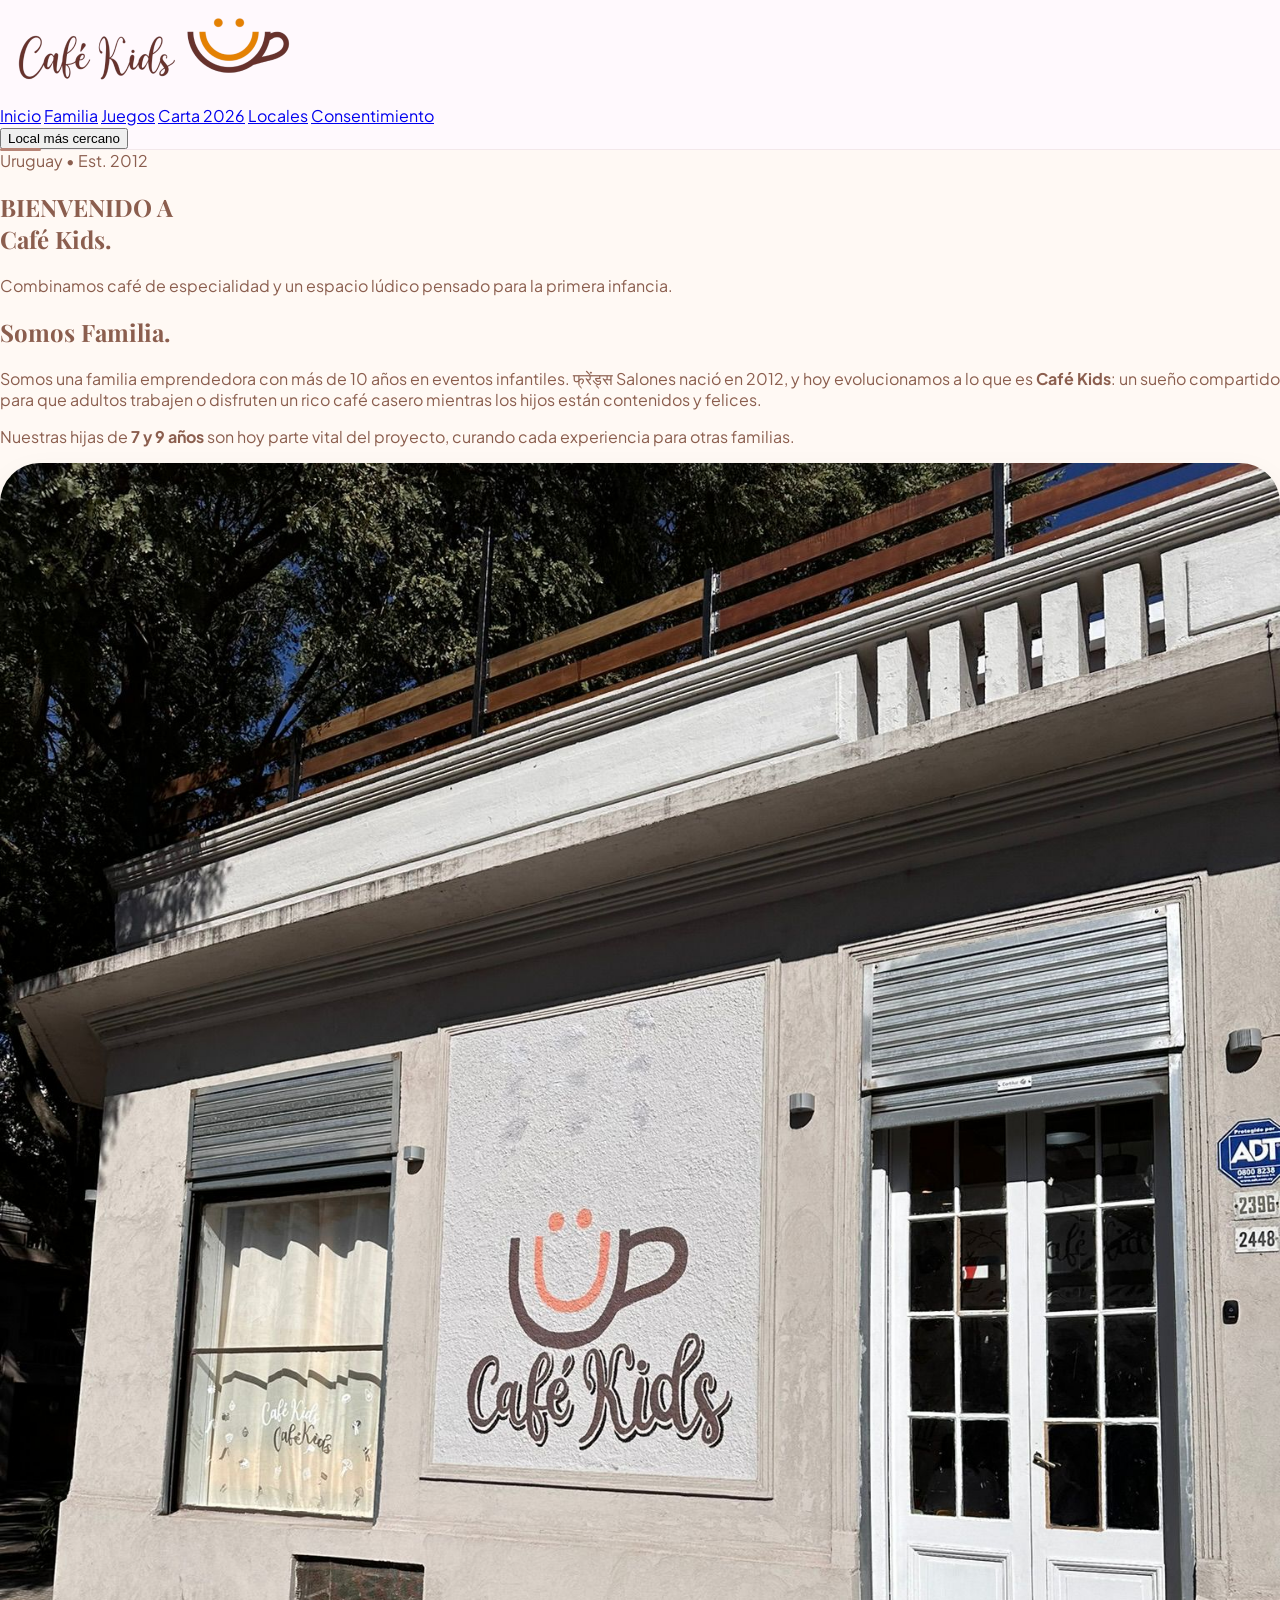
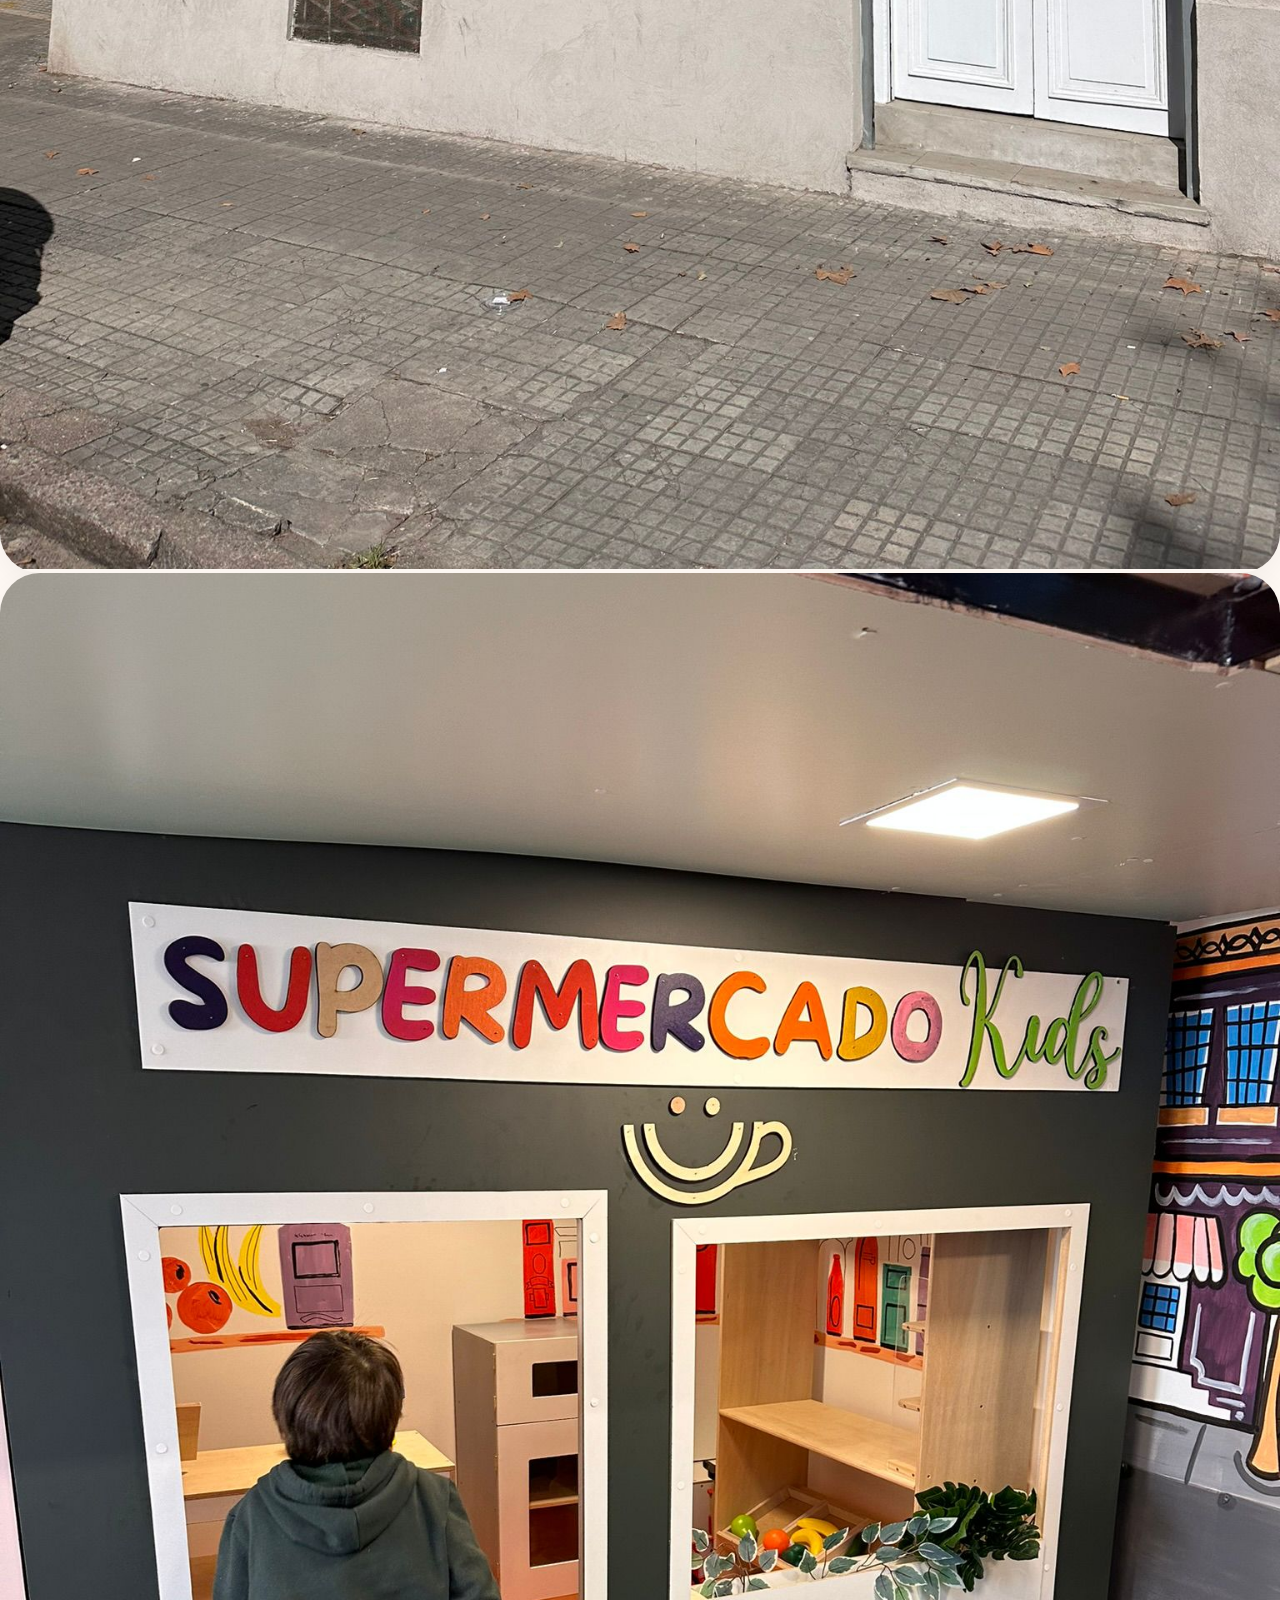
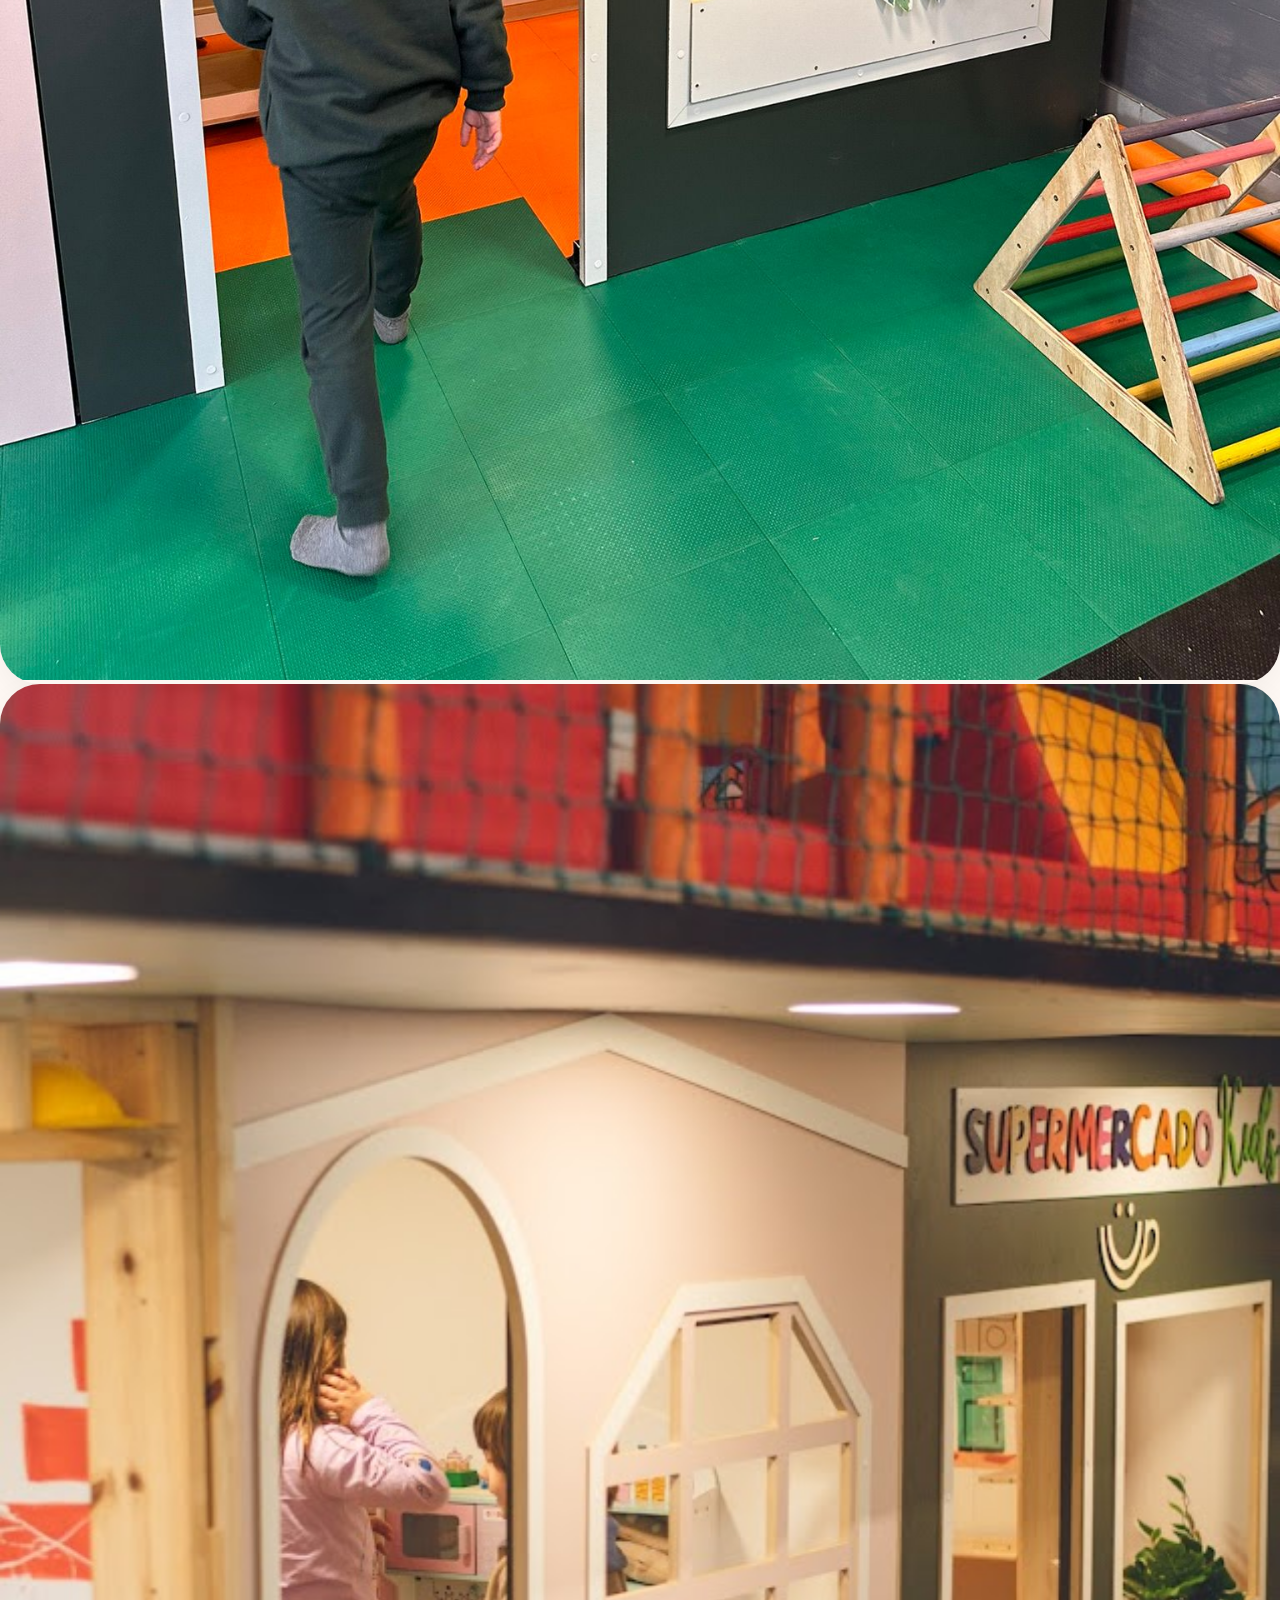
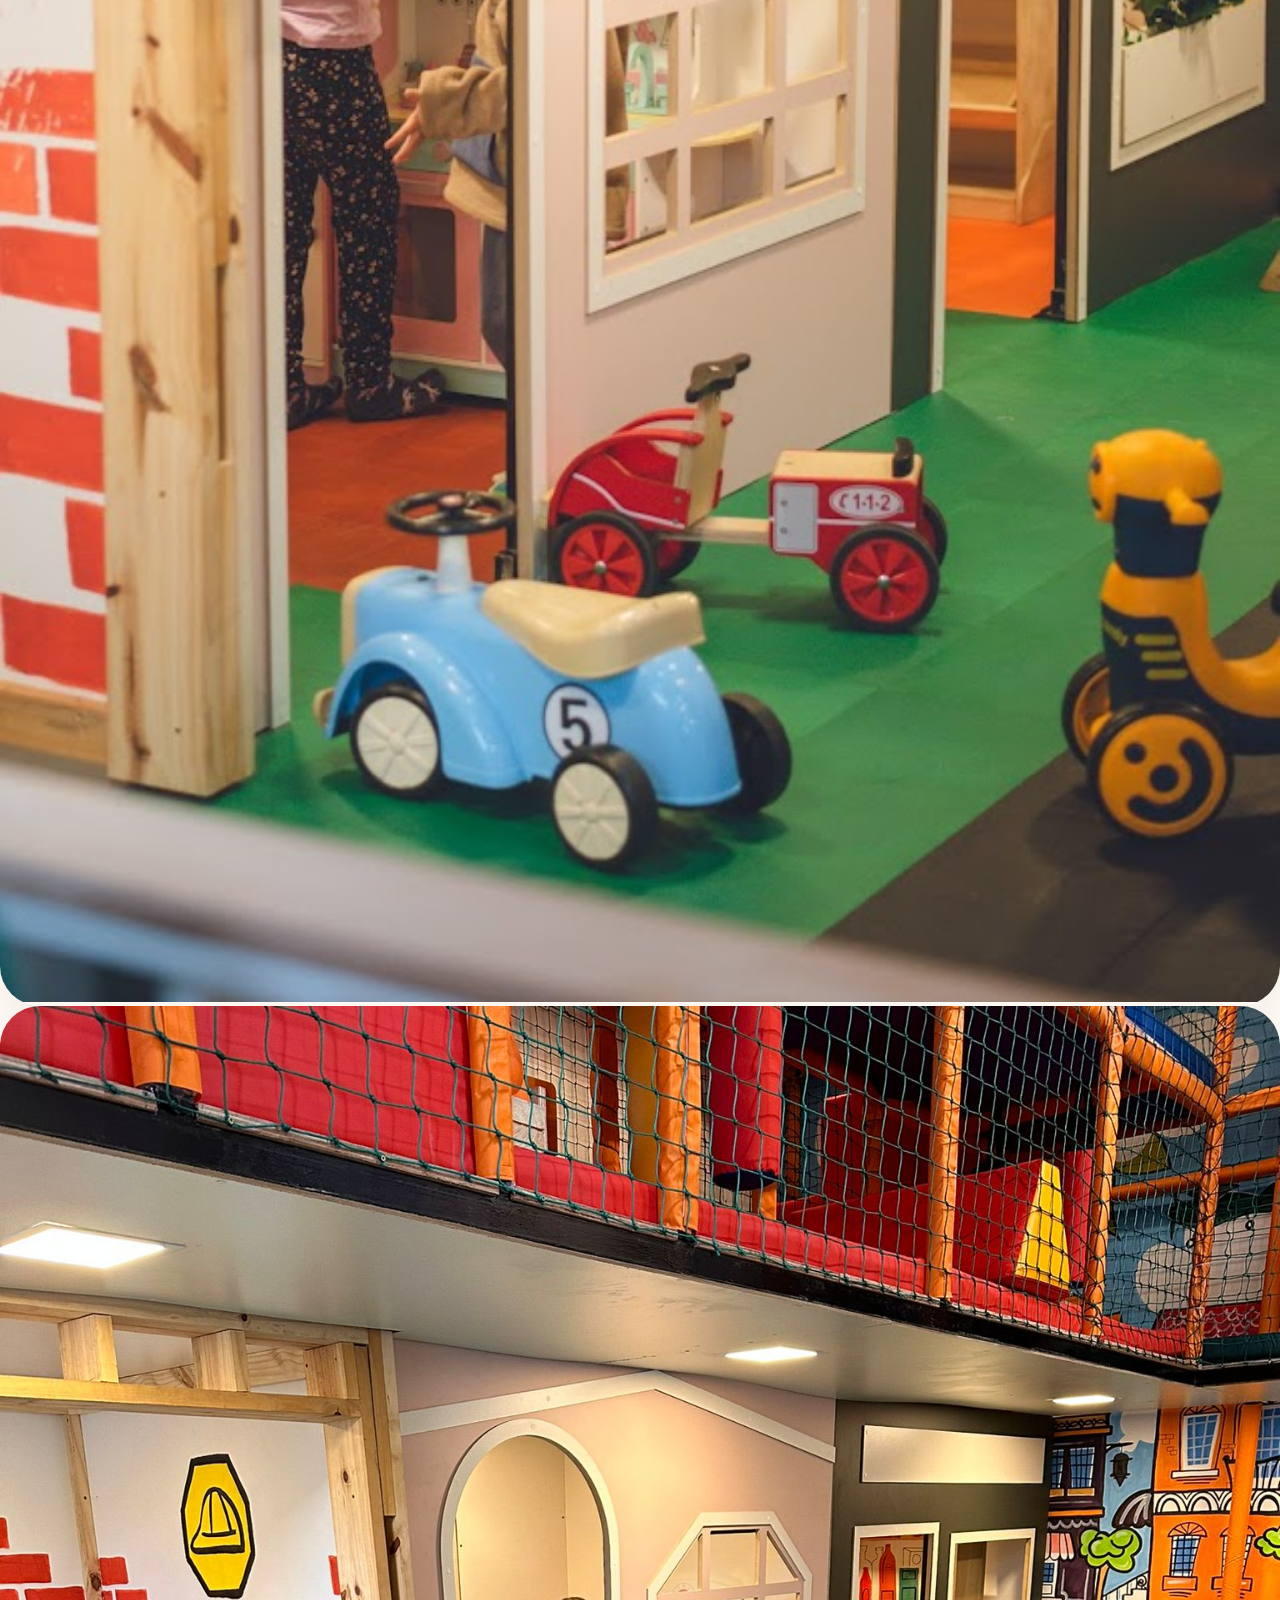
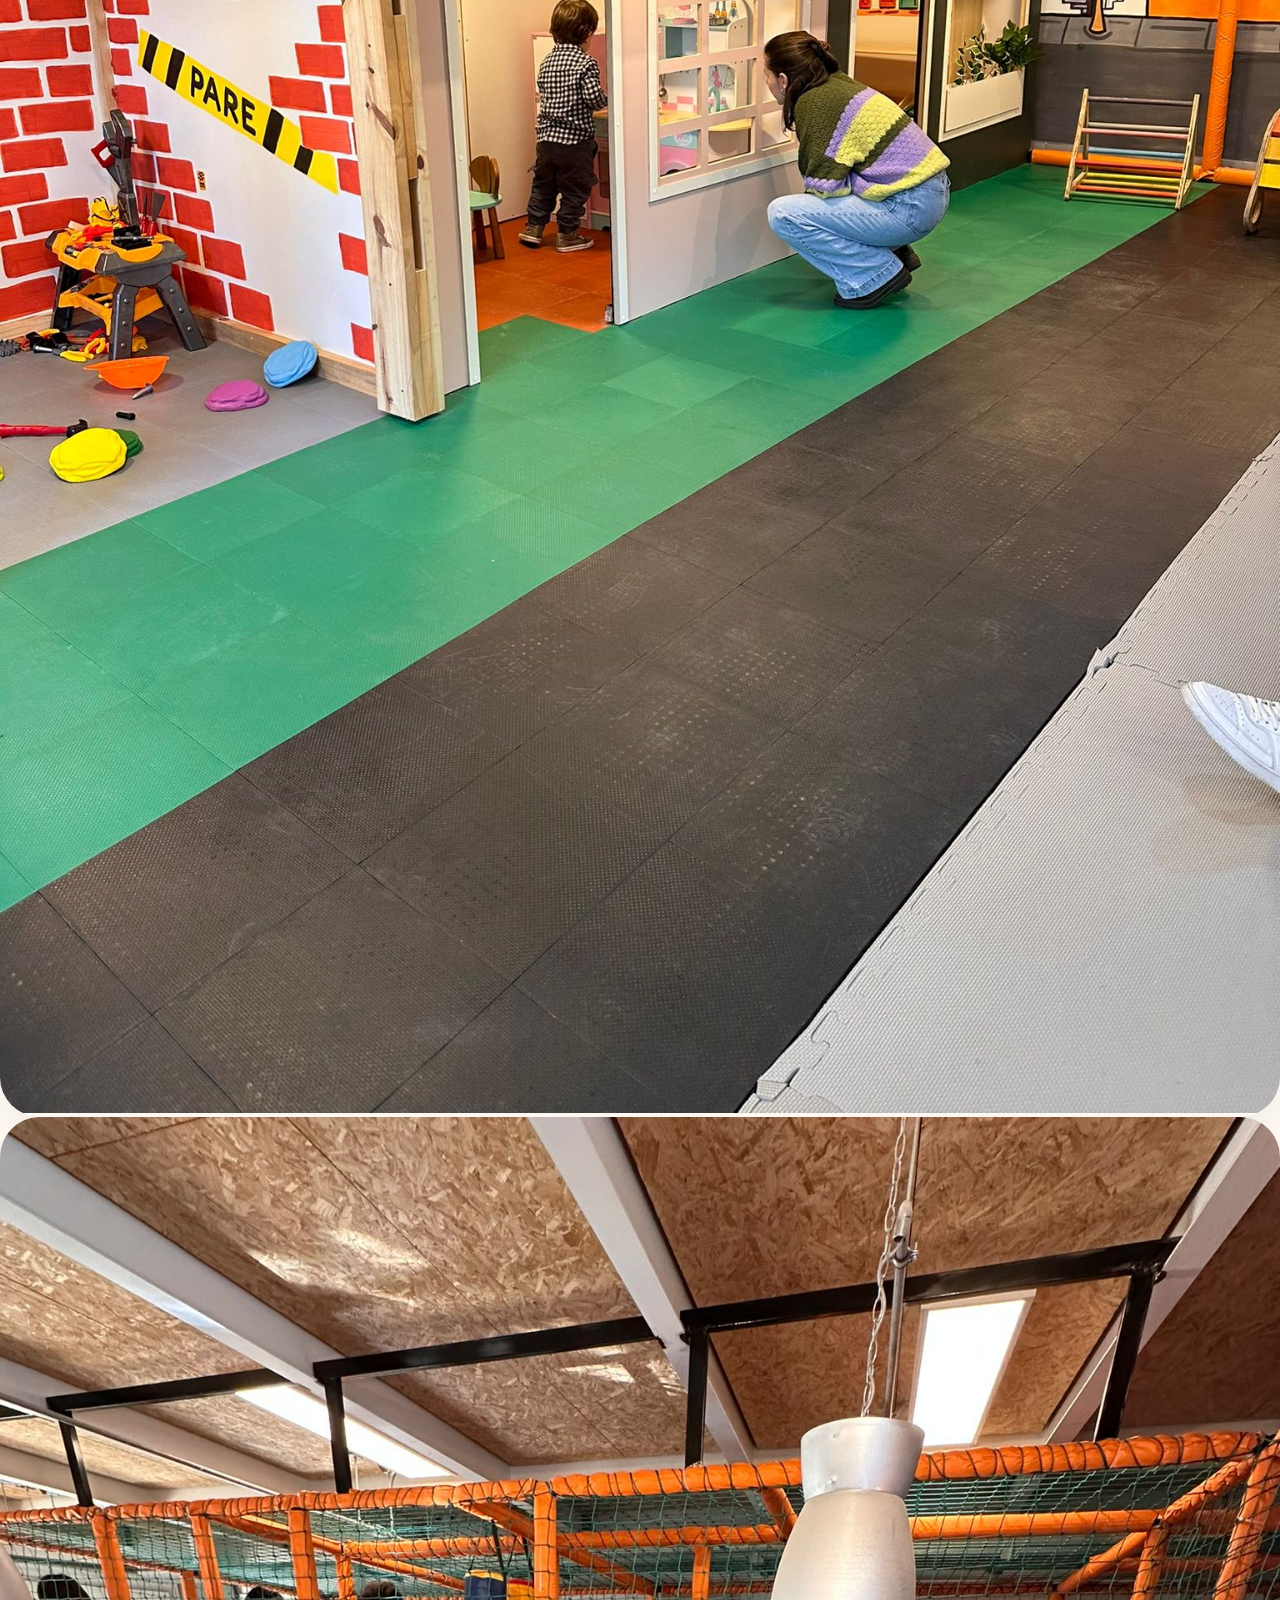
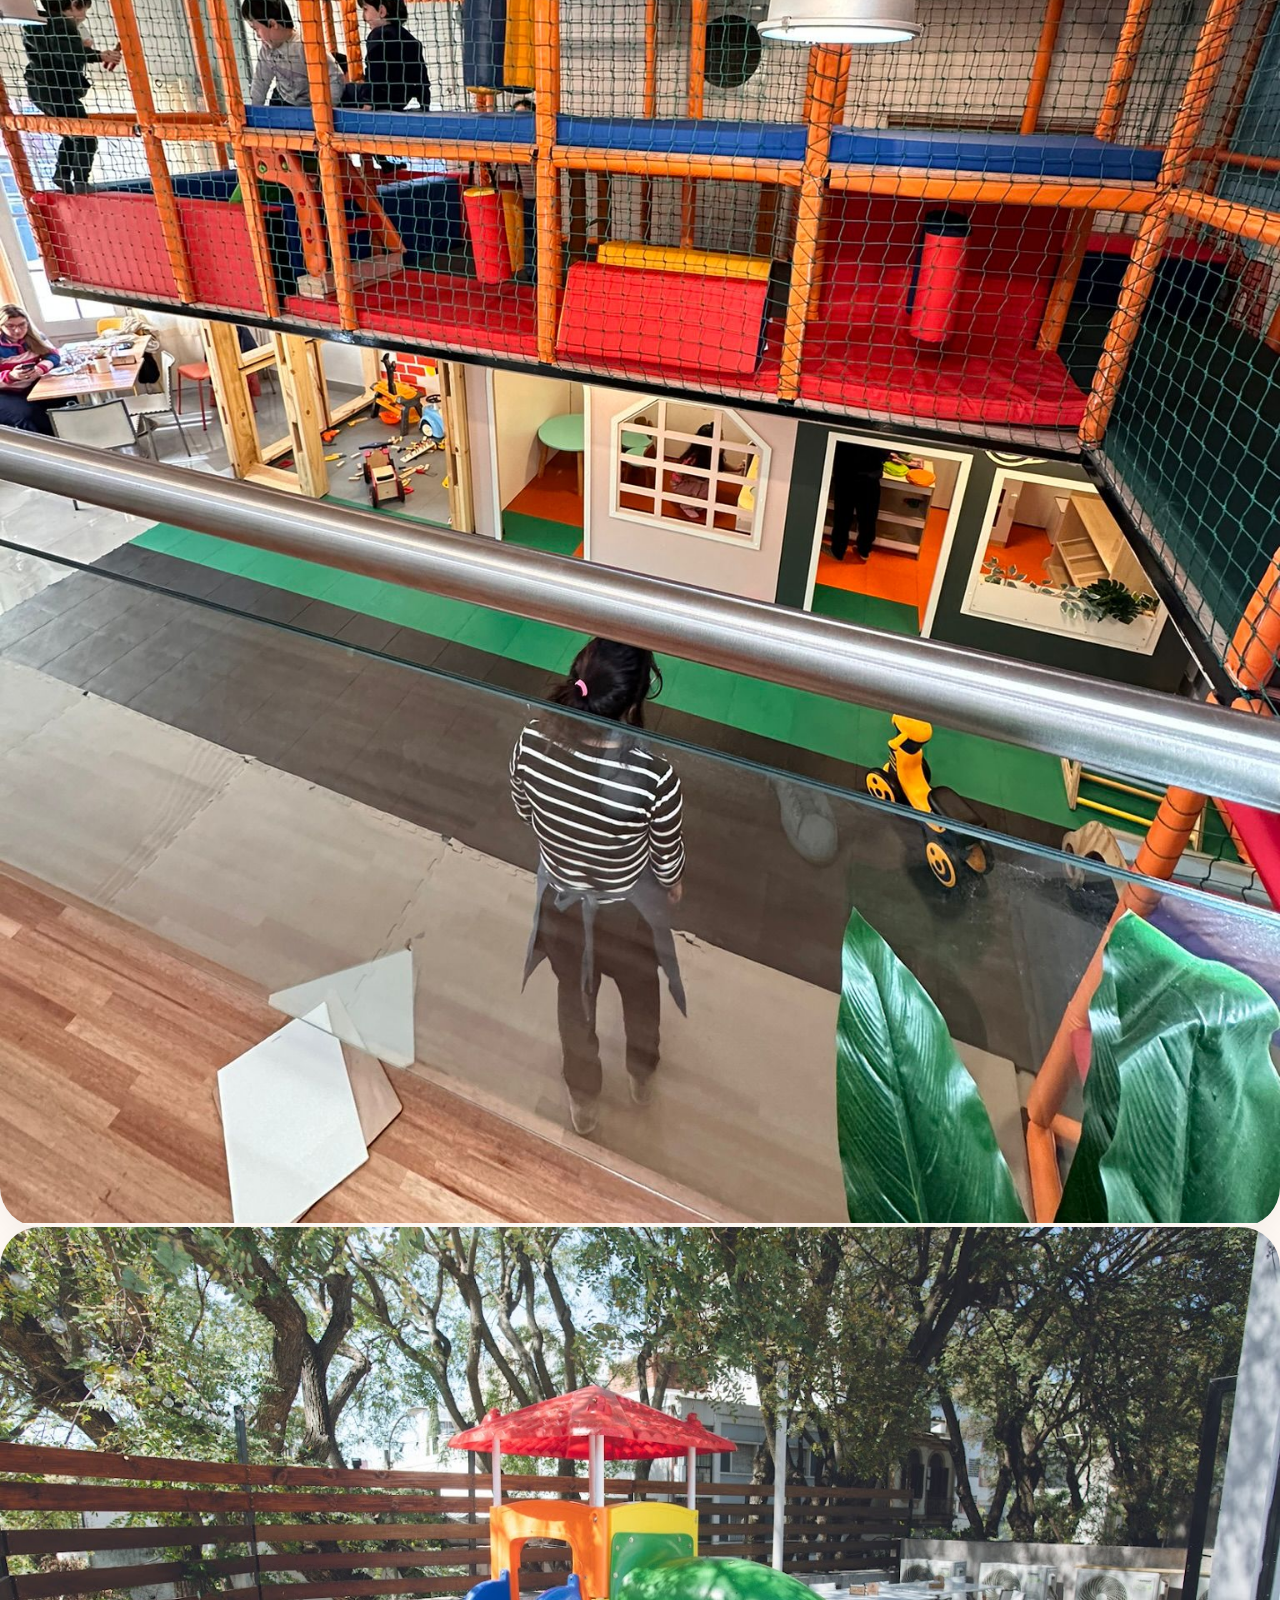
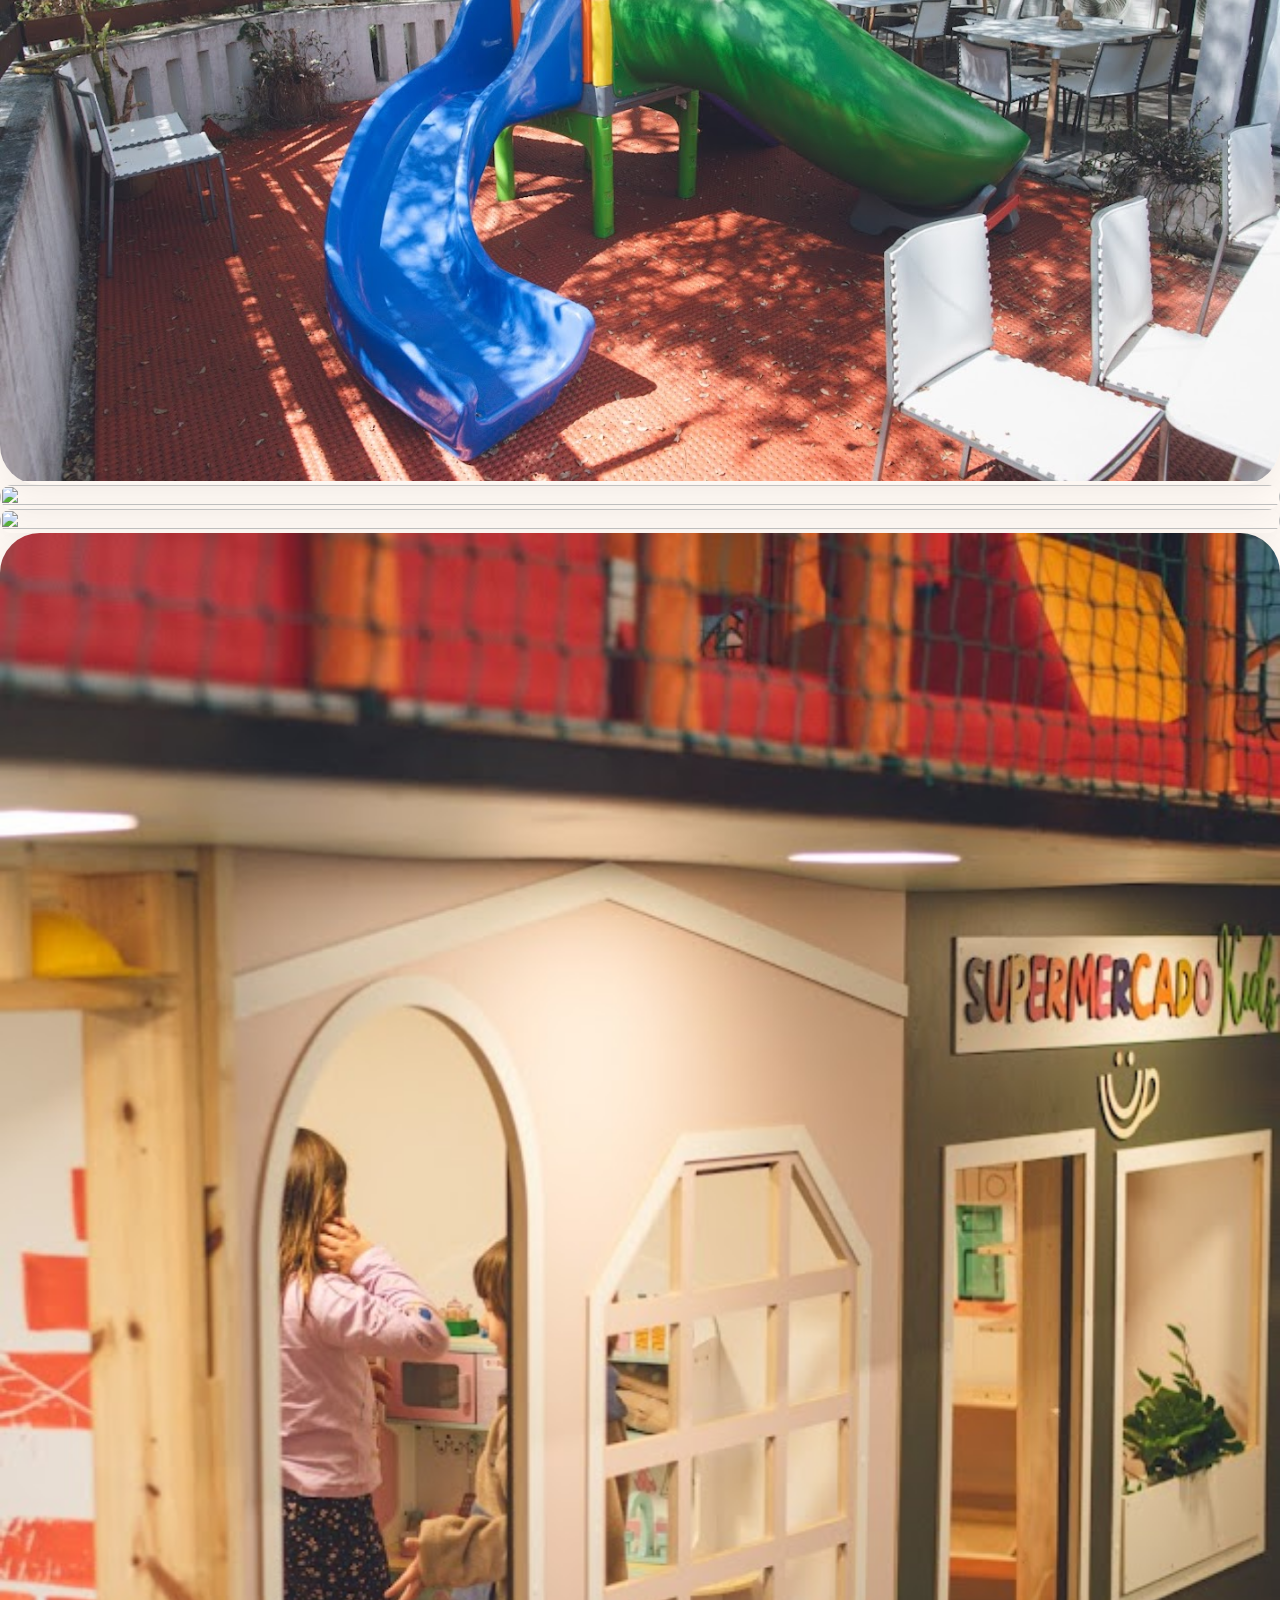
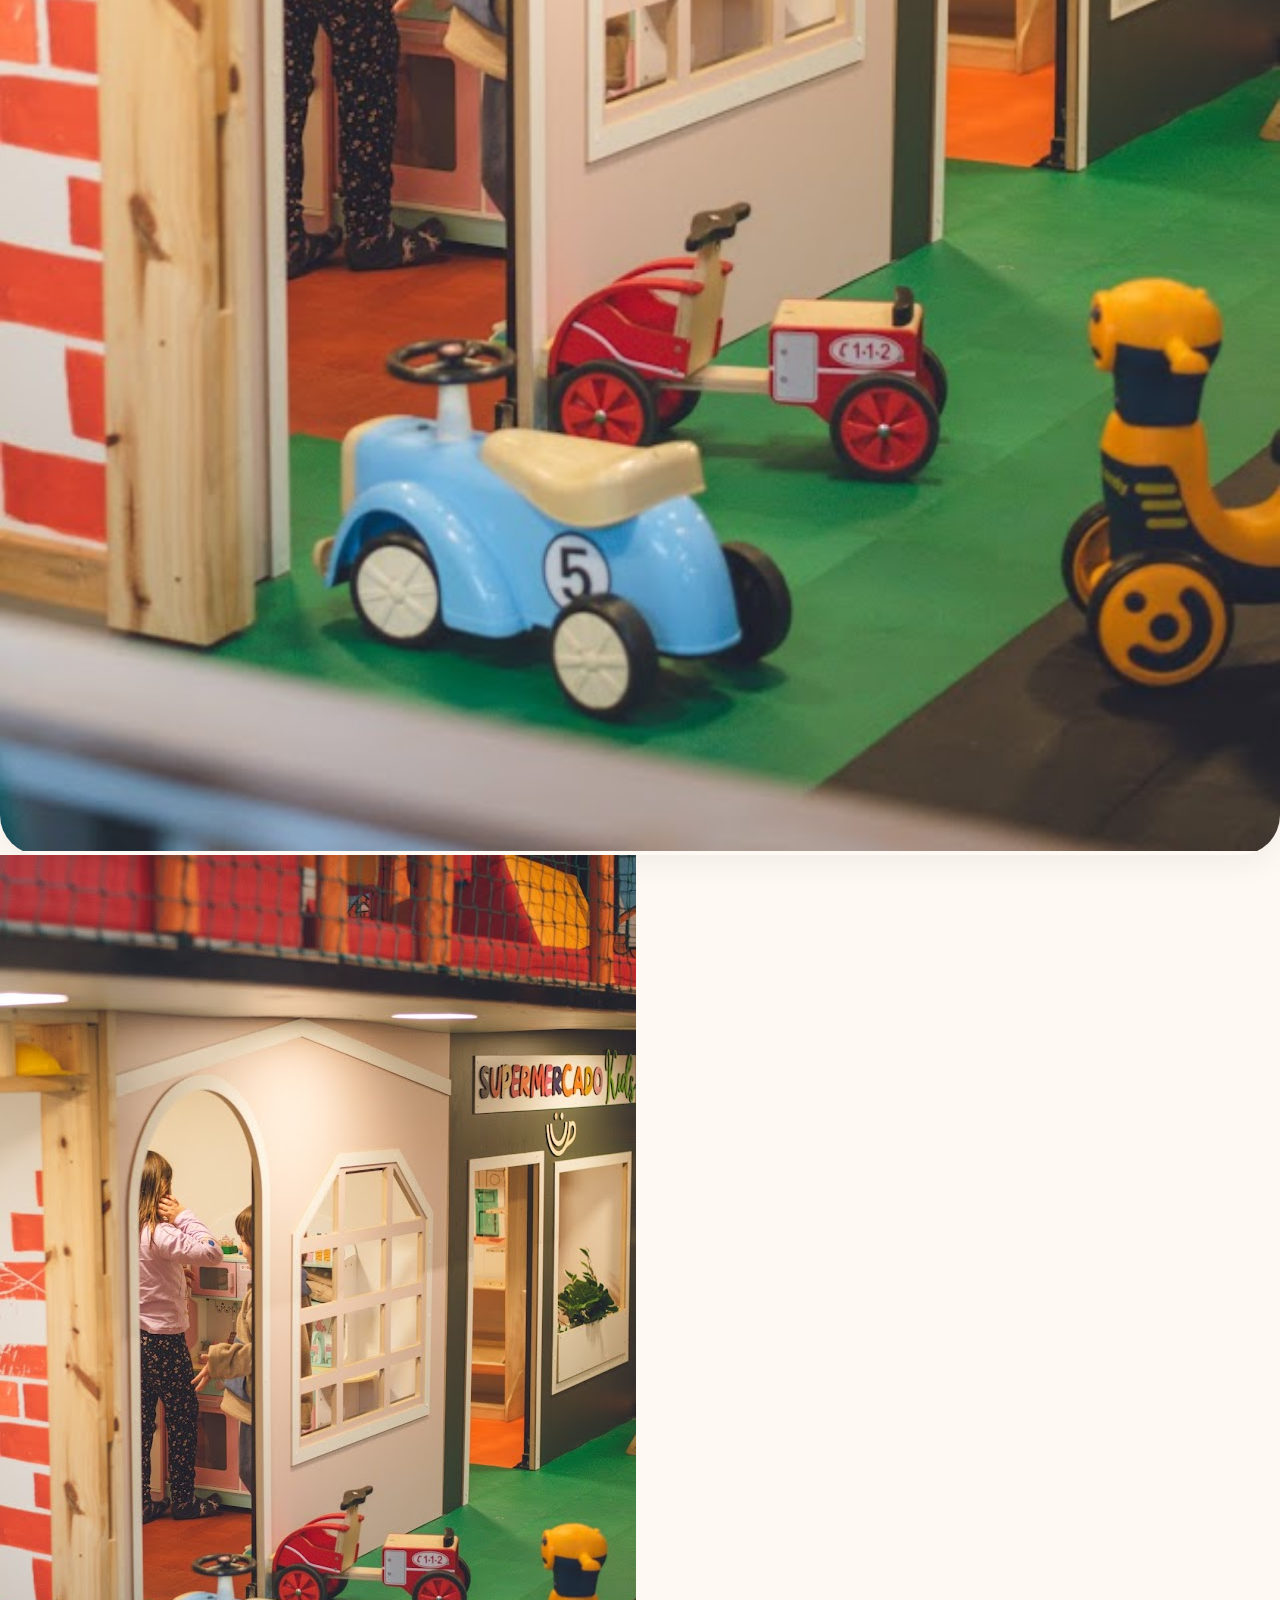
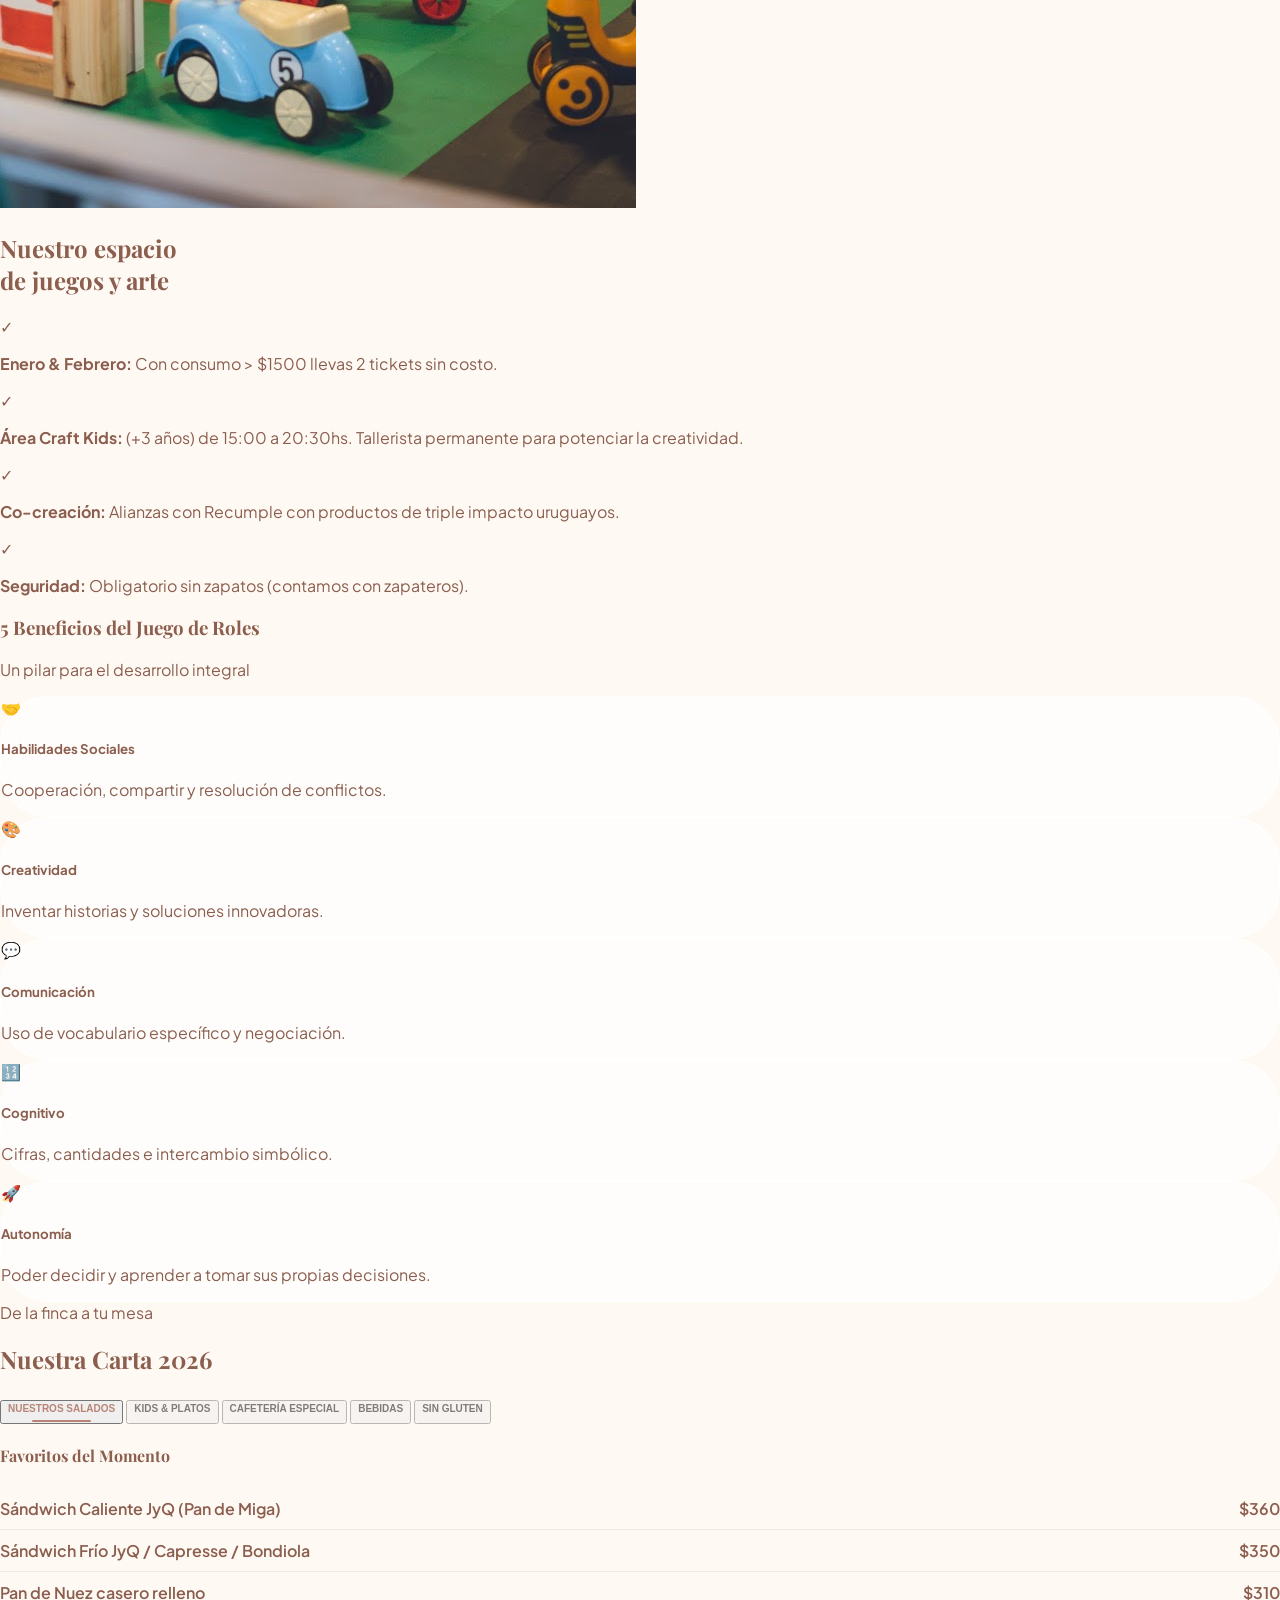
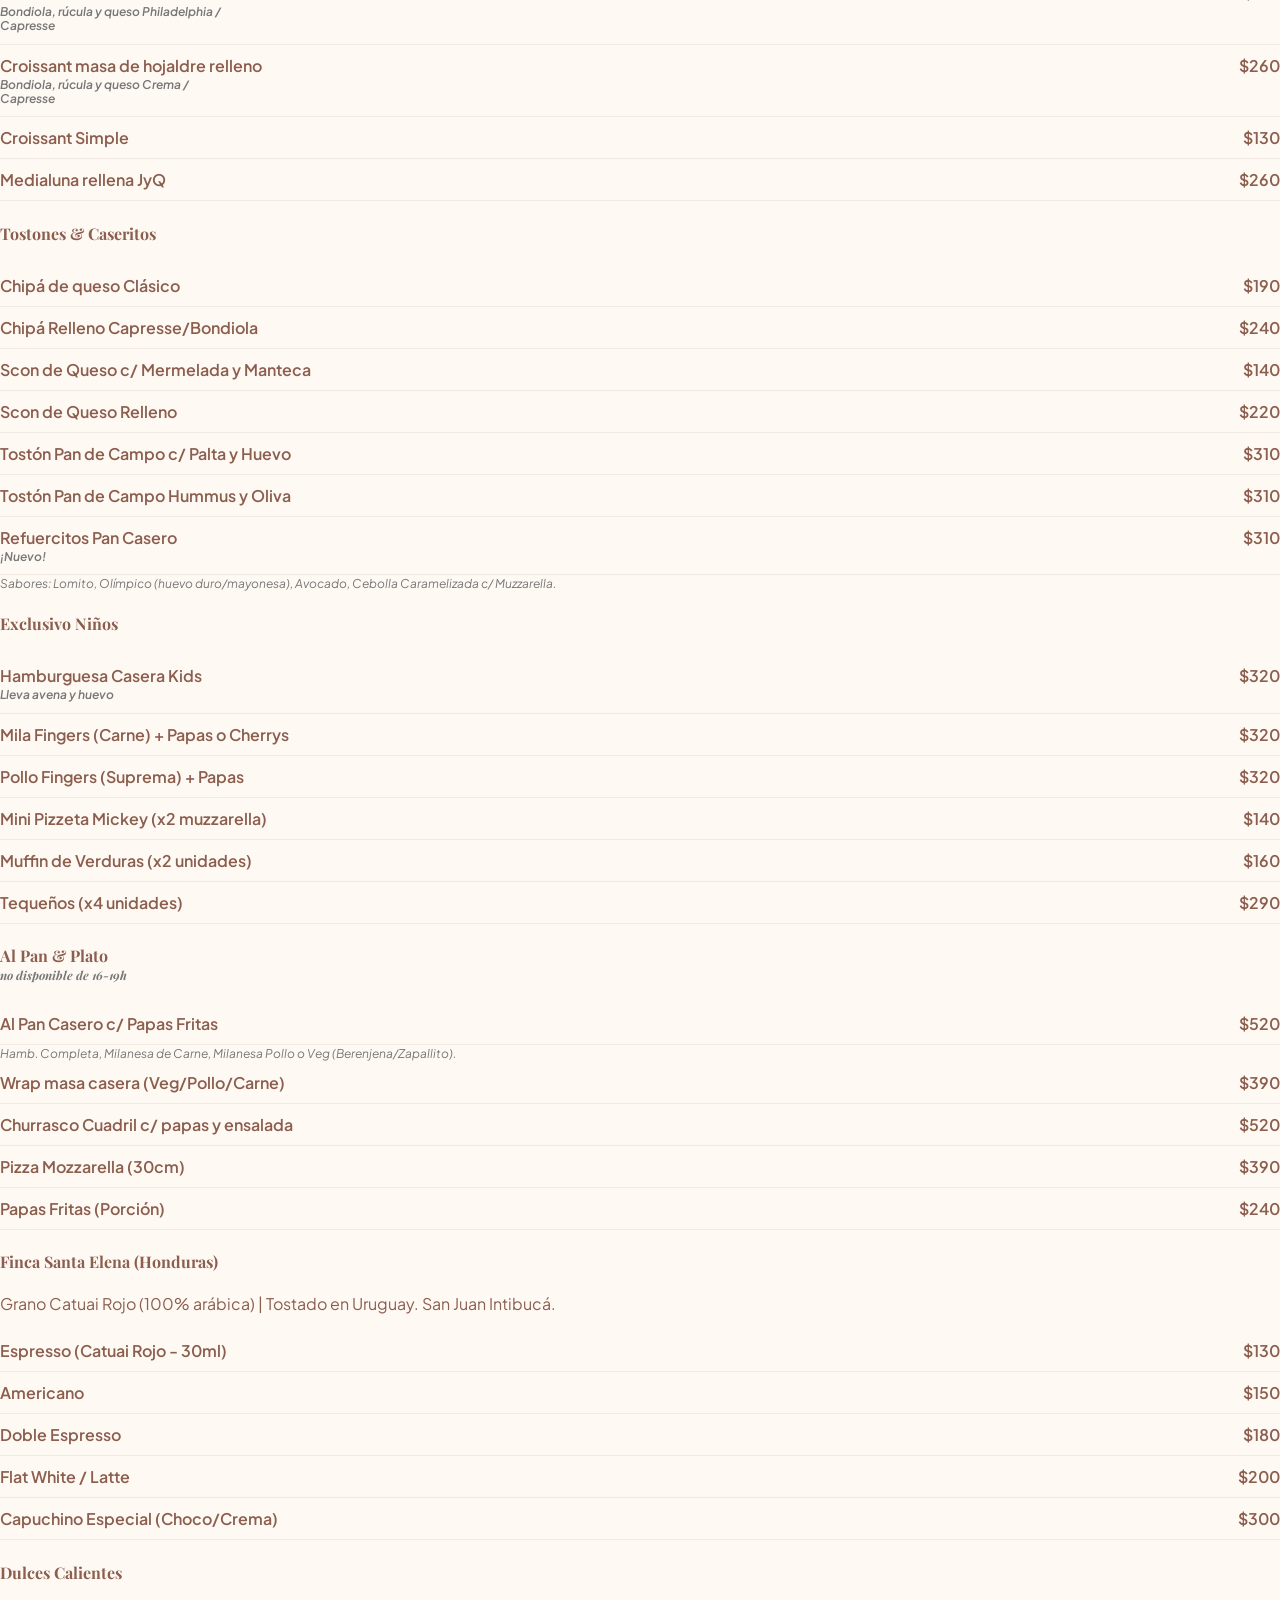
==== index.html @ 45ad05d0 "Update index.html" ====
<!DOCTYPE html>
<html lang="es">
<head>
    <meta charset="UTF-8">
    <meta name="viewport" content="width=device-width, initial-scale=1.0">
    <title>Café Kids Uruguay | Coffee, Play & Family 2026</title>
    
    <!-- Librerías de Alto Nivel -->
    <script src="https://cdn.tailwindcss.com"></script>
    <script src="https://cdnjs.cloudflare.com/ajax/libs/gsap/3.12.2/gsap.min.js"></script>
    <script src="https://cdnjs.cloudflare.com/ajax/libs/gsap/3.12.2/ScrollTrigger.min.js"></script>
    <link href="https://fonts.googleapis.com/css2?family=Plus+Jakarta+Sans:wght@300;400;600;800&family=Playfair+Display:ital,wght@0,700;1,400&display=swap" rel="stylesheet">
    
    <style>
        :root {
            --crema: #FFF9F4; --cafe: #8B5E4E; --terracota: #B78476; 
            --naranja: #D97D0D; --beige: #F5EDE3; --verde: #A8B9A5;
        }

        body { font-family: 'Plus Jakarta Sans', sans-serif; background-color: var(--crema); color: var(--cafe); margin: 0; overflow-x: hidden; scroll-behavior: smooth; }
        h1, h2, h3, h4, .font-serif { font-family: 'Playfair Display', serif; }

        /* Textura Papel Premium en todo el sitio */
        body::before {
            content: ""; position: fixed; inset: 0; 
            background-image: url('https://www.transparenttextures.com/patterns/natural-paper.png');
            opacity: 0.4; pointer-events: none; z-index: 1000;
        }

        /* Nav & Indicador Fluido */
        .nav-glass { background: rgba(255, 249, 254, 0.9); backdrop-filter: blur(15px); border-bottom: 1px solid rgba(139, 94, 78, 0.1); }
        #nav-indicator {
            position: absolute; bottom: -2px; height: 3px; background-color: var(--terracota);
            transition: all 0.5s cubic-bezier(0.65, 0, 0.35, 1); pointer-events: none; border-radius: 10px;
        }

        /* Galería Bento (1.png a 9.png) */
        .bento-grid { display: grid; grid-template-columns: repeat(4, 1fr); grid-template-rows: repeat(4, 200px); gap: 15px; }
        .bento-item { border-radius: 40px; overflow: hidden; position: relative; transition: 0.6s cubic-bezier(0.22, 1, 0.36, 1); box-shadow: 0 10px 30px rgba(0,0,0,0.05); }
        .bento-item img { width: 100%; height: 100%; object-fit: cover; transition: 0.8s; }
        .bento-item:hover img { transform: scale(1.1); }
        .bento-item:hover { transform: translateY(-10px); }

        /* Estética de Secciones */
        .section-curve { border-radius: 5rem 5rem 0 0; }
        .glass-card { background: rgba(255, 255, 255, 0.7); backdrop-filter: blur(10px); border-radius: 3rem; border: 1px solid rgba(255,255,255,0.8); }

        /* Menú Tabs High-End */
        .tab-btn { position: relative; padding-bottom: 8px; font-weight: 800; text-transform: uppercase; font-size: 10px; tracking: 0.1em; opacity: 0.5; transition: 0.3s; }
        .tab-btn.active { opacity: 1; color: var(--terracota); }
        .tab-btn.active::after { content: ""; position: absolute; bottom: 0; left: 25%; width: 50%; height: 2px; background: var(--terracota); border-radius: 2px; }

        .menu-row { display: flex; justify-content: space-between; border-bottom: 1px solid rgba(139,94,78,0.1); padding: 10px 0; font-weight: 600; }
        .item-info { font-size: 0.75rem; color: #777; font-style: italic; line-height: 1.2; margin-top: 2px; display: block; max-width: 80%; }
        
        /* Floating Circles (Life effect) */
        .bubble { position: absolute; border-radius: 50%; filter: blur(80px); opacity: 0.15; z-index: -1; animation: floatBubble 20s infinite alternate ease-in-out; }
        @keyframes floatBubble { 0% { transform: translate(0, 0); } 100% { transform: translate(150px, 80px) rotate(20deg); } }

        .custom-scroll::-webkit-scrollbar { width: 4px; }
        .custom-scroll::-webkit-scrollbar-thumb { background: var(--terracota); border-radius: 10px; }

        .closest-highlight { ring: 6px solid var(--naranja); box-shadow: 0 0 50px rgba(217, 125, 13, 0.4); transform: scale(1.05); }

        /* Loader */
        #loader { position: fixed; inset: 0; z-index: 9999; background: var(--beige); display: flex; align-items: center; justify-content: center; }
    </style>
</head>
<body>

    <div id="loader"><img src="logo-cafekids.png" alt="Logo" class="w-40 animate-pulse"></div>

    <nav class="nav-glass fixed w-full z-[100] px-6 md:px-12 py-3 flex justify-between items-center">
        <img src="logo-cafekids.png" alt="Café Kids" class="h-10 md:h-12">
        <div class="relative hidden md:flex gap-8 text-[10px] font-bold uppercase tracking-widest" id="nav-menu">
            <a href="#inicio" class="nav-link">Inicio</a>
            <a href="#nosotros" class="nav-link">Familia</a>
            <a href="#experiencia" class="nav-link">Juegos</a>
            <a href="#carta-2026" class="nav-link">Carta 2026</a>
            <a href="#locales" class="nav-link">Locales</a>
            <a href="#seguridad" class="nav-link">Consentimiento</a>
            <div id="nav-indicator"></div>
        </div>
        <button onclick="findNearest()" class="bg-[var(--naranja)] text-white px-6 py-2 rounded-full text-[10px] font-black uppercase shadow-lg hover:scale-105 transition">Local más cercano</button>
    </nav>

    <!-- FIGURAS VIVAS -->
    <div class="bubble bg-[var(--terracota)] w-96 h-96 top-0 left-0"></div>
    <div class="bubble bg-[var(--verde)] w-80 h-80 bottom-0 right-0"></div>

    <!-- 1. HERO -->
    <section id="inicio" class="min-h-screen flex flex-col items-center justify-center text-center px-6 pt-24">
        <div class="max-w-5xl">
            <span class="inline-block py-1 px-4 bg-[var(--cafe)] text-white text-[9px] font-black uppercase tracking-[0.3em] rounded-full mb-8">Uruguay • Est. 2012</span>
            <h1 class="text-6xl md:text-[8rem] font-bold leading-none tracking-tighter mb-8">BIENVENIDO A <br><span class="italic font-light text-[var(--terracota)]">Café Kids.</span></h1>
            <p class="text-xl md:text-2xl text-stone-500 font-light max-w-3xl mx-auto italic">Combinamos café de especialidad y un espacio lúdico pensado para la primera infancia.</p>
        </div>
    </section>

    <!-- 2. NOSOTROS (FAMILIA) -->
    <section id="nosotros" class="py-32 px-6 bg-white section-curve relative z-10">
        <div class="max-w-6xl mx-auto">
            <div class="grid md:grid-cols-2 gap-16 items-center">
                <div class="space-y-8">
                    <h2 class="text-6xl italic">Somos Familia.</h2>
                    <p class="text-gray-600 leading-relaxed font-light italic">Somos una familia emprendedora con más de 10 años en eventos infantiles. फ्रेंड्स Salones nació en 2012, y hoy evolucionamos a lo que es <strong>Café Kids</strong>: un sueño compartido para que adultos trabajen o disfruten un rico café casero mientras los hijos están contenidos y felices.</p>
                    <p class="text-gray-600 font-light">Nuestras hijas de <strong>7 y 9 años</strong> son hoy parte vital del proyecto, curando cada experiencia para otras familias.</p>
                </div>
                <!-- BENTO GALERÍA 1-9 -->
                <div class="grid grid-cols-6 grid-rows-4 gap-2 h-[500px]">
                    <div class="bento-item col-span-3 row-span-2"><img src="1.jpg"></div>
                    <div class="bento-item col-span-3 row-span-1"><img src="2.jpg"></div>
                    <div class="bento-item col-span-1 row-span-1"><img src="3.jpg"></div>
                    <div class="bento-item col-span-2 row-span-1"><img src="4.jpg"></div>
                    <div class="bento-item col-span-3 row-span-2"><img src="5.jpg"></div>
                    <div class="bento-item col-span-1 row-span-1"><img src="6.jpg"></div>
                    <div class="bento-item col-span-2 row-span-1"><img src="7.jpg"></div>
                    <div class="bento-item col-span-3 row-span-1"><img src="8.jpg"></div>
                    <div class="bento-item col-span-3 row-span-1"><img src="9.jpg"></div>
                </div>
            </div>
        </div>
    </section>

    <!-- 3. EXPERIENCIA Y JUEGO (Imagen 7 y 8) -->
    <section id="experiencia" class="py-24 px-6 bg-[var(--beige)] relative overflow-hidden">
        <div class="max-w-7xl mx-auto">
            <!-- JUEGOS Y ARTE -->
            <div class="grid md:grid-cols-2 gap-20 items-start mb-32">
                <div class="rounded-[4rem] overflow-hidden shadow-2xl rotate-2"><img src="9.jpg" class="w-full h-full"></div>
                <div class="space-y-8">
                    <h2 class="text-5xl italic font-serif">Nuestro espacio <br>de juegos y arte</h2>
                    <div class="space-y-6">
                        <div class="flex gap-4 items-start"><span class="text-[var(--naranja)] text-xl font-bold">✓</span> <p class="text-sm italic"><strong>Enero & Febrero:</strong> Con consumo > $1500 llevas 2 tickets sin costo.</p></div>
                        <div class="flex gap-4 items-start"><span class="text-[var(--naranja)] text-xl font-bold">✓</span> <p class="text-sm italic"><strong>Área Craft Kids:</strong> (+3 años) de 15:00 a 20:30hs. Tallerista permanente para potenciar la creatividad.</p></div>
                        <div class="flex gap-4 items-start"><span class="text-[var(--naranja)] text-xl font-bold">✓</span> <p class="text-sm italic"><strong>Co-creación:</strong> Alianzas con Recumple con productos de triple impacto uruguayos.</p></div>
                        <div class="flex gap-4 items-start"><span class="text-[var(--naranja)] text-xl font-bold">✓</span> <p class="text-sm italic"><strong>Seguridad:</strong> Obligatorio sin zapatos (contamos con zapateros).</p></div>
                    </div>
                </div>
            </div>

            <!-- JUEGO DE ROLES: BENEFICIOS -->
            <div class="text-center mb-16">
                <h3 class="text-4xl italic mb-4">5 Beneficios del Juego de Roles</h3>
                <p class="text-[9px] uppercase tracking-widest font-black opacity-40">Un pilar para el desarrollo integral</p>
            </div>
            <div class="grid md:grid-cols-5 gap-6">
                <div class="glass-card p-8 text-center"><span class="text-3xl block mb-4">🤝</span><h5 class="text-xs font-bold mb-2">Habilidades Sociales</h5><p class="text-[10px] text-gray-500 italic leading-relaxed">Cooperación, compartir y resolución de conflictos.</p></div>
                <div class="glass-card p-8 text-center"><span class="text-3xl block mb-4">🎨</span><h5 class="text-xs font-bold mb-2">Creatividad</h5><p class="text-[10px] text-gray-500 italic leading-relaxed">Inventar historias y soluciones innovadoras.</p></div>
                <div class="glass-card p-8 text-center"><span class="text-3xl block mb-4">💬</span><h5 class="text-xs font-bold mb-2">Comunicación</h5><p class="text-[10px] text-gray-500 italic leading-relaxed">Uso de vocabulario específico y negociación.</p></div>
                <div class="glass-card p-8 text-center"><span class="text-3xl block mb-4">🔢</span><h5 class="text-xs font-bold mb-2">Cognitivo</h5><p class="text-[10px] text-gray-500 italic leading-relaxed">Cifras, cantidades e intercambio simbólico.</p></div>
                <div class="glass-card p-8 text-center"><span class="text-3xl block mb-4">🚀</span><h5 class="text-xs font-bold mb-2">Autonomía</h5><p class="text-[10px] text-gray-500 italic leading-relaxed">Poder decidir y aprender a tomar sus propias decisiones.</p></div>
            </div>
        </div>
    </section>

    <!-- 4. LA CARTA 2026: ABSOLUTAMENTE TODO -->
    <section id="carta-2026" class="py-32 px-6 bg-white">
        <div class="max-w-7xl mx-auto">
            <div class="text-center mb-16">
                <span class="text-[9px] uppercase font-bold tracking-[0.4em] text-[var(--terracota)]">De la finca a tu mesa</span>
                <h2 class="text-6xl font-serif italic my-4 text-[var(--cafe)]">Nuestra Carta 2026</h2>
                
                <div class="flex flex-wrap justify-center gap-6 mt-12 overflow-x-auto pb-4" id="tabs">
                    <button onclick="showTab('salados')" class="tab-btn active">Nuestros Salados</button>
                    <button onclick="showTab('kids-tab')" class="tab-btn">Kids & Platos</button>
                    <button onclick="showTab('cafe-tab')" class="tab-btn">Cafetería Especial</button>
                    <button onclick="showTab('jugos-tab')" class="tab-btn">Bebidas</button>
                    <button onclick="showTab('celiaco')" class="tab-btn text-green-700">Sin Gluten</button>
                </div>
            </div>

            <!-- CONTENIDO REAL DE LAS IMÁGENES -->
            <div id="salados" class="tab-content grid md:grid-cols-2 gap-x-20">
                <div>
                    <h4 class="category-header">Favoritos del Momento</h4>
                    <div class="menu-row"><span>Sándwich Caliente JyQ (Pan de Miga)</span> <span>$360</span></div>
                    <div class="menu-row"><div>Sándwich Frío JyQ / Capresse / Bondiola</div> <span>$350</span></div>
                    <div class="menu-row"><div>Pan de Nuez casero relleno <span class="item-info">Bondiola, rúcula y queso Philadelphia / Capresse</span></div> <span>$310</span></div>
                    <div class="menu-row"><div>Croissant masa de hojaldre relleno <span class="item-info">Bondiola, rúcula y queso Crema / Capresse</span></div> <span>$260</span></div>
                    <div class="menu-row"><span>Croissant Simple</span> <span>$130</span></div>
                    <div class="menu-row"><span>Medialuna rellena JyQ</span> <span>$260</span></div>
                </div>
                <div>
                    <h4 class="category-header">Tostones & Caseritos</h4>
                    <div class="menu-row"><span>Chipá de queso Clásico</span> <span>$190</span></div>
                    <div class="menu-row"><span>Chipá Relleno Capresse/Bondiola</span> <span>$240</span></div>
                    <div class="menu-row"><span>Scon de Queso c/ Mermelada y Manteca</span> <span>$140</span></div>
                    <div class="menu-row"><span>Scon de Queso Relleno</span> <span>$220</span></div>
                    <div class="menu-row"><span>Tostón Pan de Campo c/ Palta y Huevo</span> <span>$310</span></div>
                    <div class="menu-row"><span>Tostón Pan de Campo Hummus y Oliva</span> <span>$310</span></div>
                    <div class="menu-row"><div>Refuercitos Pan Casero <span class="item-info text-orange-600 uppercase font-black">¡Nuevo!</span></div> <span>$310</span></div>
                    <span class="item-info opacity-60">Sabores: Lomito, Olímpico (huevo duro/mayonesa), Avocado, Cebolla Caramelizada c/ Muzzarella.</span>
                </div>
            </div>

            <div id="kids-tab" class="tab-content hidden grid md:grid-cols-2 gap-x-20">
                <div>
                    <h4 class="category-header">Exclusivo Niños</h4>
                    <div class="menu-row"><div>Hamburguesa Casera Kids <span class="item-info text-green-700 font-bold uppercase italic italic">Lleva avena y huevo</span></div> <span>$320</span></div>
                    <div class="menu-row"><span>Mila Fingers (Carne) + Papas o Cherrys</span> <span>$320</span></div>
                    <div class="menu-row"><span>Pollo Fingers (Suprema) + Papas</span> <span>$320</span></div>
                    <div class="menu-row"><span>Mini Pizzeta Mickey (x2 muzzarella)</span> <span>$140</span></div>
                    <div class="menu-row"><span>Muffin de Verduras (x2 unidades)</span> <span>$160</span></div>
                    <div class="menu-row"><span>Tequeños (x4 unidades)</span> <span>$290</span></div>
                </div>
                <div>
                    <h4 class="category-header">Al Pan & Plato <span class="item-info lowercase text-[8px] font-bold">no disponible de 16-19h</span></h4>
                    <div class="menu-row font-black text-orange-900 italic underline underline-offset-4 uppercase italic"><span>Al Pan Casero c/ Papas Fritas</span> <span>$520</span></div>
                    <span class="item-info italic italic mb-4">Hamb. Completa, Milanesa de Carne, Milanesa Pollo o Veg (Berenjena/Zapallito).</span>
                    
                    <div class="menu-row"><span>Wrap masa casera (Veg/Pollo/Carne)</span> <span>$390</span></div>
                    <div class="menu-row"><span>Churrasco Cuadril c/ papas y ensalada</span> <span>$520</span></div>
                    <div class="menu-row"><span>Pizza Mozzarella (30cm)</span> <span>$390</span></div>
                    <div class="menu-row"><span>Papas Fritas (Porción)</span> <span>$240</span></div>
                </div>
            </div>

            <div id="cafe-tab" class="tab-content hidden grid md:grid-cols-2 gap-x-20">
                <div>
                    <h4 class="category-header italic italic italic underline italic underline-offset-4">Finca Santa Elena (Honduras)</h4>
                    <p class="text-[9px] text-stone-400 italic mb-6">Grano Catuai Rojo (100% arábica) | Tostado en Uruguay. San Juan Intibucá.</p>
                    <div class="menu-row"><span>Espresso (Catuai Rojo - 30ml)</span> <span>$130</span></div>
                    <div class="menu-row"><span>Americano</span> <span>$150</span></div>
                    <div class="menu-row"><span>Doble Espresso</span> <span>$180</span></div>
                    <div class="menu-row font-bold text-[var(--terracota)] italic italic italic underline italic underline-offset-2"><span>Flat White / Latte</span> <span>$200</span></div>
                    <div class="menu-row"><span>Capuchino Especial (Choco/Crema)</span> <span>$300</span></div>
                </div>
                <div>
                    <h4 class="category-header">Dulces Calientes</h4>
                    <div class="menu-row"><span>Submarino (Chocolate Aguila)</span> <span>$210</span></div>
                    <div class="menu-row"><span>Chocolatada (Caliente/Fría + Cocoa)</span> <span>$160</span></div>
                    <div class="menu-row"><span>Vaso Yogurt (Natural o Frutilla)</span> <span>$120</span></div>
                    <div class="menu-row italic opacity-70 italic underline underline-offset-4"><span>Leches vegetales: Almendra / Avena / Deslact.</span> <span>+$50</span></div>
                    <div class="menu-row"><span>Latte Moka / Caramel Machiato</span> <span>$260</span></div>
                </div>
            </div>

            <div id="jugos-tab" class="tab-content hidden grid md:grid-cols-2 gap-x-20 text-blue-900">
                <div>
                    <h4 class="category-header text-blue-500">Frescos & Frutas</h4>
                    <div class="menu-row"><span>Limonada c/ Menta y Jengibre 1/2 L</span> <span>$180</span></div>
                    <div class="menu-row"><span>Limonada c/ Menta y Jengibre 1.5 L</span> <span>$310</span></div>
                    <div class="menu-row font-bold"><span>Licuados de Fruta</span> <span>$220</span></div>
                    <span class="item-info opacity-70 uppercase font-black text-[9px] italic">Bases: Agua / Jugo / Leche. Frutas: Frutilla, Arándano, Multifruta, Kiwi, Banana.</span>
                </div>
                <div>
                    <h4 class="category-header text-blue-400">Aguas & Sodas</h4>
                    <div class="menu-row"><span>Jarra Coca-Cola Línea (1/2 L)</span> <span>$160</span></div>
                    <div class="menu-row"><span>Agua Vitale c/ Gas Jarra 1.5 L</span> <span>$220</span></div>
                    <div class="menu-row"><span>Agua s/ Gas Refill Jarra 1/2 L</span> <span>$80</span></div>
                </div>
            </div>

            <div id="celiaco" class="tab-content hidden grid md:grid-cols-2 gap-x-20 text-green-900">
                <div class="bg-green-50 p-10 rounded-[3rem] border border-green-200">
                    <h4 class="category-header text-green-600 border-green-300">Apto Celíaco</h4>
                    <div class="menu-row"><span>Pan tipo Lactal Tostado c/ Hummus/Merm</span> <span>$190</span></div>
                    <div class="menu-row"><span>Sándwich Caliente Pan Lactal (varios)</span> <span>$360</span></div>
                    <div class="menu-row"><span>Alfajor s/ Azúcar</span> <span>$150</span></div>
                    <div class="menu-row font-black"><span>Pastafrola Membrillo</span> <span>$250</span></div>
                </div>
            </div>
        </div>
    </section>

    <!-- 5. CLUB DE BENEFICIOS & QR -->
    <section class="py-32 px-6">
        <div class="max-w-5xl mx-auto flex flex-col md:flex-row items-center gap-20 glass-card p-12 md:p-24 border-2 border-orange-100">
            <div class="flex-grow">
                <h2 class="text-6xl font-bold italic mb-6 text-[var(--naranja)]">Club Kids.</h2>
                <p class="text-xl italic mb-10 text-gray-500">Acumulá <strong>Caritas Kids</strong> para ganarte entradas gratis y ser el primero en saber.</p>
                <div class="space-y-4">
                    <p class="text-[10px] font-black uppercase tracking-[0.3em] opacity-40">Emprendimientos Familiares:</p>
                    <ul class="text-sm font-bold uppercase space-y-2 italic tracking-tighter opacity-80">
                        <li>• Friends Salón (Comercio 2099)</li>
                        <li>• Salón Infantil (Bv. Batlle y Ordoñez 2623)</li>
                        <li>• Recumple Sustentable ♻</li>
                    </ul>
                </div>
            </div>
            <div class="text-center relative">
                <div class="bg-white p-6 rounded-[3rem] shadow-2xl border-2 border-orange-50 transform -rotate-2 scale-110">
                    <img src="qr.PNG" alt="QR" class="w-48 h-48 rounded-xl object-contain">
                    <p class="mt-6 text-[9px] font-black uppercase text-orange-900 opacity-60">Escaneá para unirte</p>
                </div>
            </div>
        </div>
    </section>

    <!-- 6. UBICACIONES -->
    <section id="locales" class="py-24 px-6 bg-white section-curve">
        <div class="max-w-7xl mx-auto">
            <h2 class="text-6xl italic text-center mb-16 font-serif">Nuestras Casas</h2>
            <div class="grid md:grid-cols-3 gap-10">
                <div id="sucursal-batlle" class="glass-card p-10 bg-[var(--crema)]/30">
                    <h3 class="text-2xl font-bold mb-1 italic">Parque Batlle</h3>
                    <p class="text-[10px] opacity-40 uppercase font-black italic">Palmar 2448 esq Pedro Campbell</p>
                    <iframe class="map-frame h-40 w-full mt-8 rounded-3xl" src="https://www.google.com/maps/embed?pb=!1m18!1m12!1m3!1d3272.247!2d-56.162!3d-34.901!2m3!1f0!2f0!3f0!3m2!1i1024!2i768!4f13.1!3m3!1m2!1s0x959f810!2sPalmar%202448!5e0!3m2!1suy!4v1"></iframe>
                </div>
                <div id="sucursal-nuevo" class="glass-card p-10 bg-[var(--crema)]/30">
                    <h3 class="text-2xl font-bold mb-1 italic">Nuevo Centro</h3>
                    <p class="text-[10px] opacity-40 uppercase font-black italic">Luis A de Herrera 3444</p>
                    <iframe class="map-frame h-40 w-full mt-8 rounded-3xl" src="https://www.google.com/maps/embed?pb=!1m18!1m12!1m3!1d3273!2d-56.173!3d-34.87!5e0!3m2!1suy!4v2"></iframe>
                </div>
                <div id="sucursal-shangrila" class="glass-card p-10 border-2 border-orange-100 bg-[#fdf5f2]">
                    <h3 class="text-2xl font-bold mb-1 italic text-[var(--naranja)]">Shangrilá</h3>
                    <p class="text-[10px] opacity-40 uppercase font-black italic italic italic">Venezuela & San Francisco</p>
                    <iframe class="map-frame h-40 w-full mt-8 rounded-3xl border border-orange-200" src="https://www.google.com/maps/embed?pb=!1m14!1m12!1m3!1d3271.859!2d-56.0028!3d-34.853!2m3!1f0!5e0!3m2!1suy!4v3"></iframe>
                </div>
            </div>
        </div>
    </section>

    <!-- 7. CONSENTIMIENTO TOTAL (FULL TEXT) -->
    <section id="seguridad" class="py-24 px-6 bg-[var(--beige)]">
        <div class="max-w-4xl mx-auto compromiso-box">
            <h2 class="text-5xl text-center mb-4 italic text-[#966b5d] italic">Acuerdo & Consentimiento</h2>
            <p class="text-center text-[10px] tracking-[0.3em] font-black uppercase text-[#966b5d] mb-12">Seguridad Café Kids (UNIAMERICANA SAS)</p>
            
            <div class="scroll-legal custom-scroll text-sm leading-relaxed text-gray-500 font-light pr-4 h-[500px] overflow-y-auto italic">
                <div class="space-y-8">
                    <div>
                        <p class="font-bold text-stone-700">ACUERDO DE USUARIO: CONSENTIMIENTO INFORMADO Y ASUNCIÓN DE RIESGO</p>
                        <p class="mt-4">El uso del patio de juegos y cualquier actividad conlleva riesgos que podrían ocasionar lesiones físicas, emocionales o daños a terceros (fracturas, luxaciones, hematomas, lesiones en cabeza y cuerpo).</p>
                    </div>

                    <div class="grid gap-6">
                        <p><strong>A) Uso Responsable:</strong> Acepto usar el patio siguiendo normas indicadas. La negativa implica revocación inmediata sin derecho a reclamo de devolución.</p>
                        <p><strong>B) Salud & Cese:</strong> En caso de indisposición o lesión, informaré de inmediato y cesaré mi participación y la del menor a cargo.</p>
                        <p><strong>D/E) Médica Emergencia:</strong> Autorizo al personal a obtener transporte y tratamiento de emergencia si lo consideran adecuado, asumiendo yo el cargo total del mismo.</p>
                        <p><strong>F/G) Indemnidad:</strong> Exonero al propietario y personal de toda pérdida, responsabilidad o gastos de cualquier naturaleza (honorarios legales, multas) derivados de mis actos.</p>
                        <p><strong>K) Registro Visual:</strong> Autorizo a Cafe Kids a capturar fotos/videos para uso en RRSS, WEB y Medios institucionales sin mi nombre/nombre del menor.</p>
                        <p><strong>L) Renuncia Legal:</strong> Certifico comprender que al firmar estoy renunciando a derechos legales incondicionalmente, liberando a Cafe Kids de toda medida de responsabilidad.</p>
                    </div>
                    
                    <div class="reglamento-brown shadow-xl">
                        <h4 class="text-xs font-bold uppercase tracking-[0.3em] border-b border-white/20 pb-4 mb-8 italic">Reglamento Mandatario</h4>
                        <ul class="space-y-4 text-xs font-bold italic leading-relaxed">
                            <li>👟 Sin calzado dentro del área lúdica (usar zapatero).</li>
                            <li>🍿 Sin alimentos, bebidas o juguetes personales en zona lúdica.</li>
                            <li>🚿 Se ingresa ÚNICAMENTE con manos limpias e higiene visible.</li>
                            <li>👨‍👩‍👧 Máximo un solo adulto responsable acompañante por cada menor.</li>
                            <li>📏 Altura Máxima permitida: 1,50 mts para zona de pelotero.</li>
                            <li>🚫 Prohibido: Gritar, pegar, empujar, morder o uso de violencia.</li>
                            <li>☕ El adulto es SIEMPRE el único responsable legal del menor en el local.</li>
                        </ul>
                    </div>
                </div>
            </div>
            <p class="text-center mt-12 text-[10px] text-[#966b5d] uppercase tracking-widest font-black italic">Proyecto 100% Familiar Uruguayo. Gracias por confiar.</p>
        </div>
    </section>

    <!-- FOOTER FINAL -->
    <footer class="bg-white py-16 text-center opacity-70 grayscale hover:grayscale-0 transition-all duration-1000">
        <div class="max-w-6xl mx-auto space-y-12">
            <img src="logo-cafekids.png" alt="Footer Logo" class="h-14 mx-auto opacity-50">
            <div class="flex justify-center gap-12 text-[10px] font-black uppercase tracking-widest text-stone-400">
                <a href="https://instagram.com/cafekids.uy">Instagram</a>
                <a href="https://wa.me/59800000000">WhatsApp Oficial</a>
                <a href="#inicio">Regresar Arriba</a>
            </div>
            <p class="text-[8px] font-black text-stone-300 italic">CAFÉ KIDS — FAMILY FIRST 2026. RECONOCIMIENTO FRIENDS GROUP.</p>
        </div>
    </footer>

    <script>
        // CARGADOR PREMIUM
        window.addEventListener('load', () => {
            const loader = document.getElementById('loader');
            loader.style.opacity = '0';
            setTimeout(() => loader.style.display = "none", 1000);
            updateIndicator();
        });

        // TABS LÓGICA GIGANTE
        function showTab(id) {
            document.querySelectorAll('.tab-content').forEach(c => c.classList.add('hidden'));
            document.querySelectorAll('.tab-btn').forEach(b => b.classList.remove('active'));
            document.getElementById(id).classList.remove('hidden');
            event.currentTarget.classList.add('active');
        }

        // INDICADOR MAGNÉTICO
        const menu = document.getElementById('nav-menu');
        const indicator = document.getElementById('nav-indicator');
        const navLinks = document.querySelectorAll('.nav-link');
        const sections = document.querySelectorAll('section');

        function updateIndicator() {
            let current = "";
            sections.forEach(s => {
                if(pageYOffset >= s.offsetTop - 150) current = s.getAttribute('id');
            });

            navLinks.forEach(link => {
                if(link.getAttribute('href').includes(current)) {
                    const rect = link.getBoundingClientRect();
                    const pRect = menu.getBoundingClientRect();
                    indicator.style.width = `${rect.width}px`;
                    indicator.style.left = `${rect.left - pRect.left}px`;
                    indicator.style.opacity = "1";
                }
            });
        }
        window.onscroll = updateIndicator;

        // GEOLOCALIZACIÓN
        function findNearest() {
            const points = [
                { id: 'sucursal-batlle', lat: -34.901192, lng: -56.162391 },
                { id: 'sucursal-nuevo', lat: -34.871183, lng: -56.173167 },
                { id: 'sucursal-shangrila', lat: -34.8538599, lng: -56.0028154 }
            ];
            if (navigator.geolocation) {
                navigator.geolocation.getCurrentPosition(pos => {
                    const uL = pos.coords.latitude, uG = pos.coords.longitude;
                    let best = points[0], minD = Infinity;
                    points.forEach(p => {
                        let d = Math.sqrt(Math.pow(p.lat-uL,2)+Math.pow(p.lng-uG,2));
                        if(d < minD){ minD = d; best = p; }
                    });
                    document.getElementById(best.id).scrollIntoView({behavior:'smooth', block:'center'});
                    document.querySelectorAll('.glass-card').forEach(c => c.classList.remove('closest-highlight'));
                    setTimeout(() => document.getElementById(best.id).classList.add('closest-highlight'), 600);
                });
            }
        }
    </script>
</body>
</html>
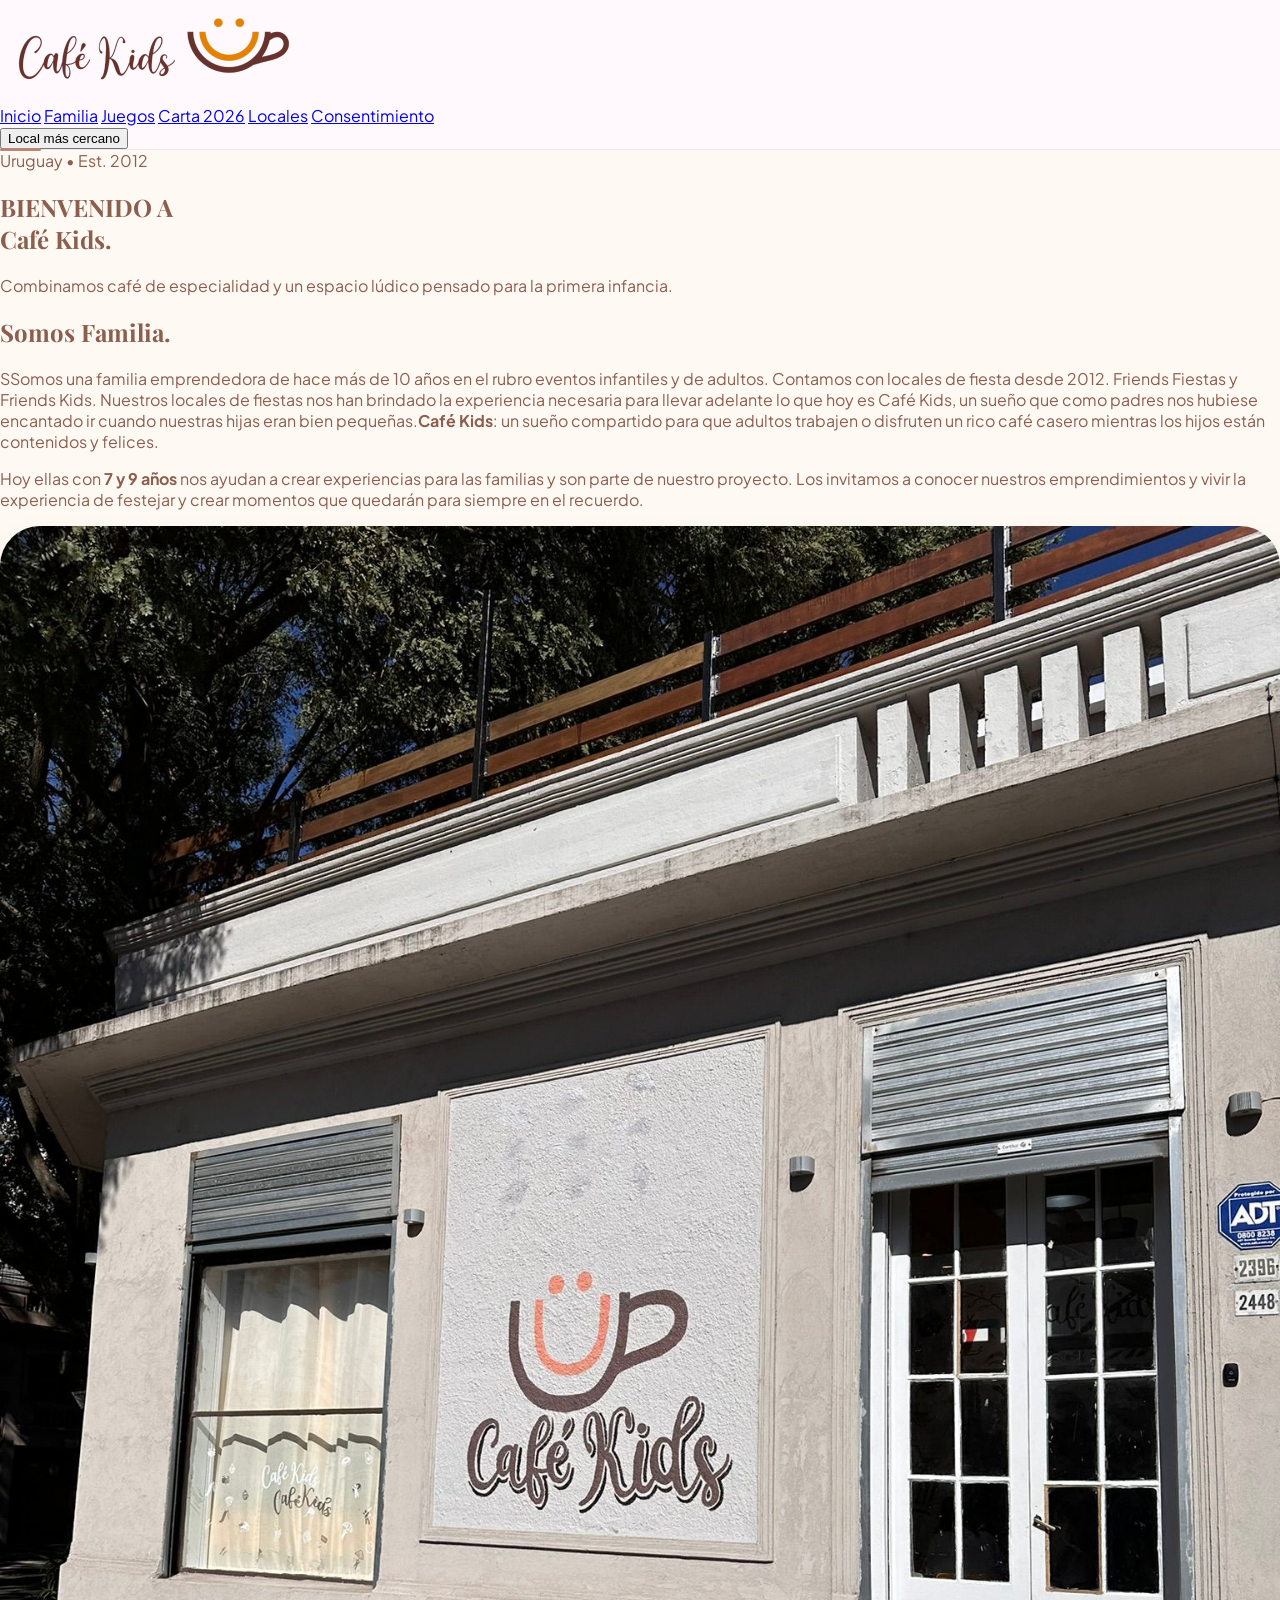
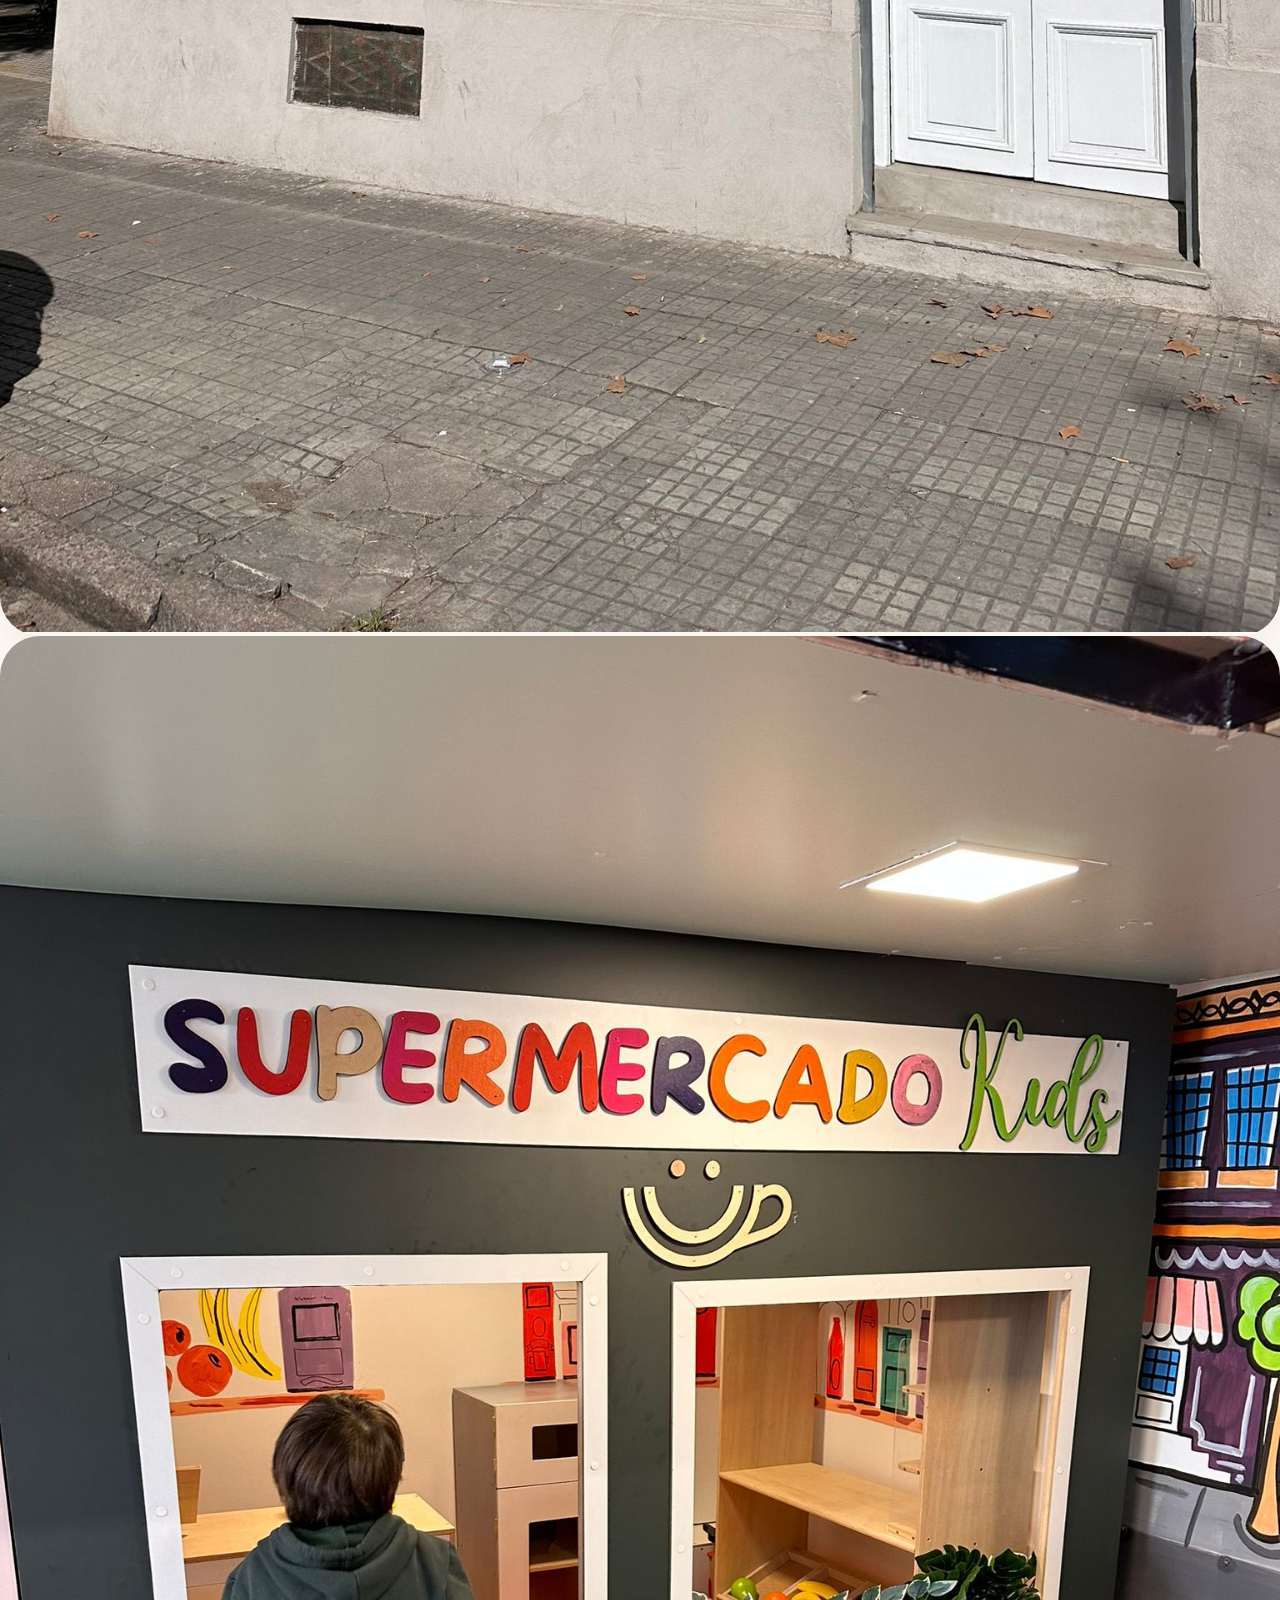
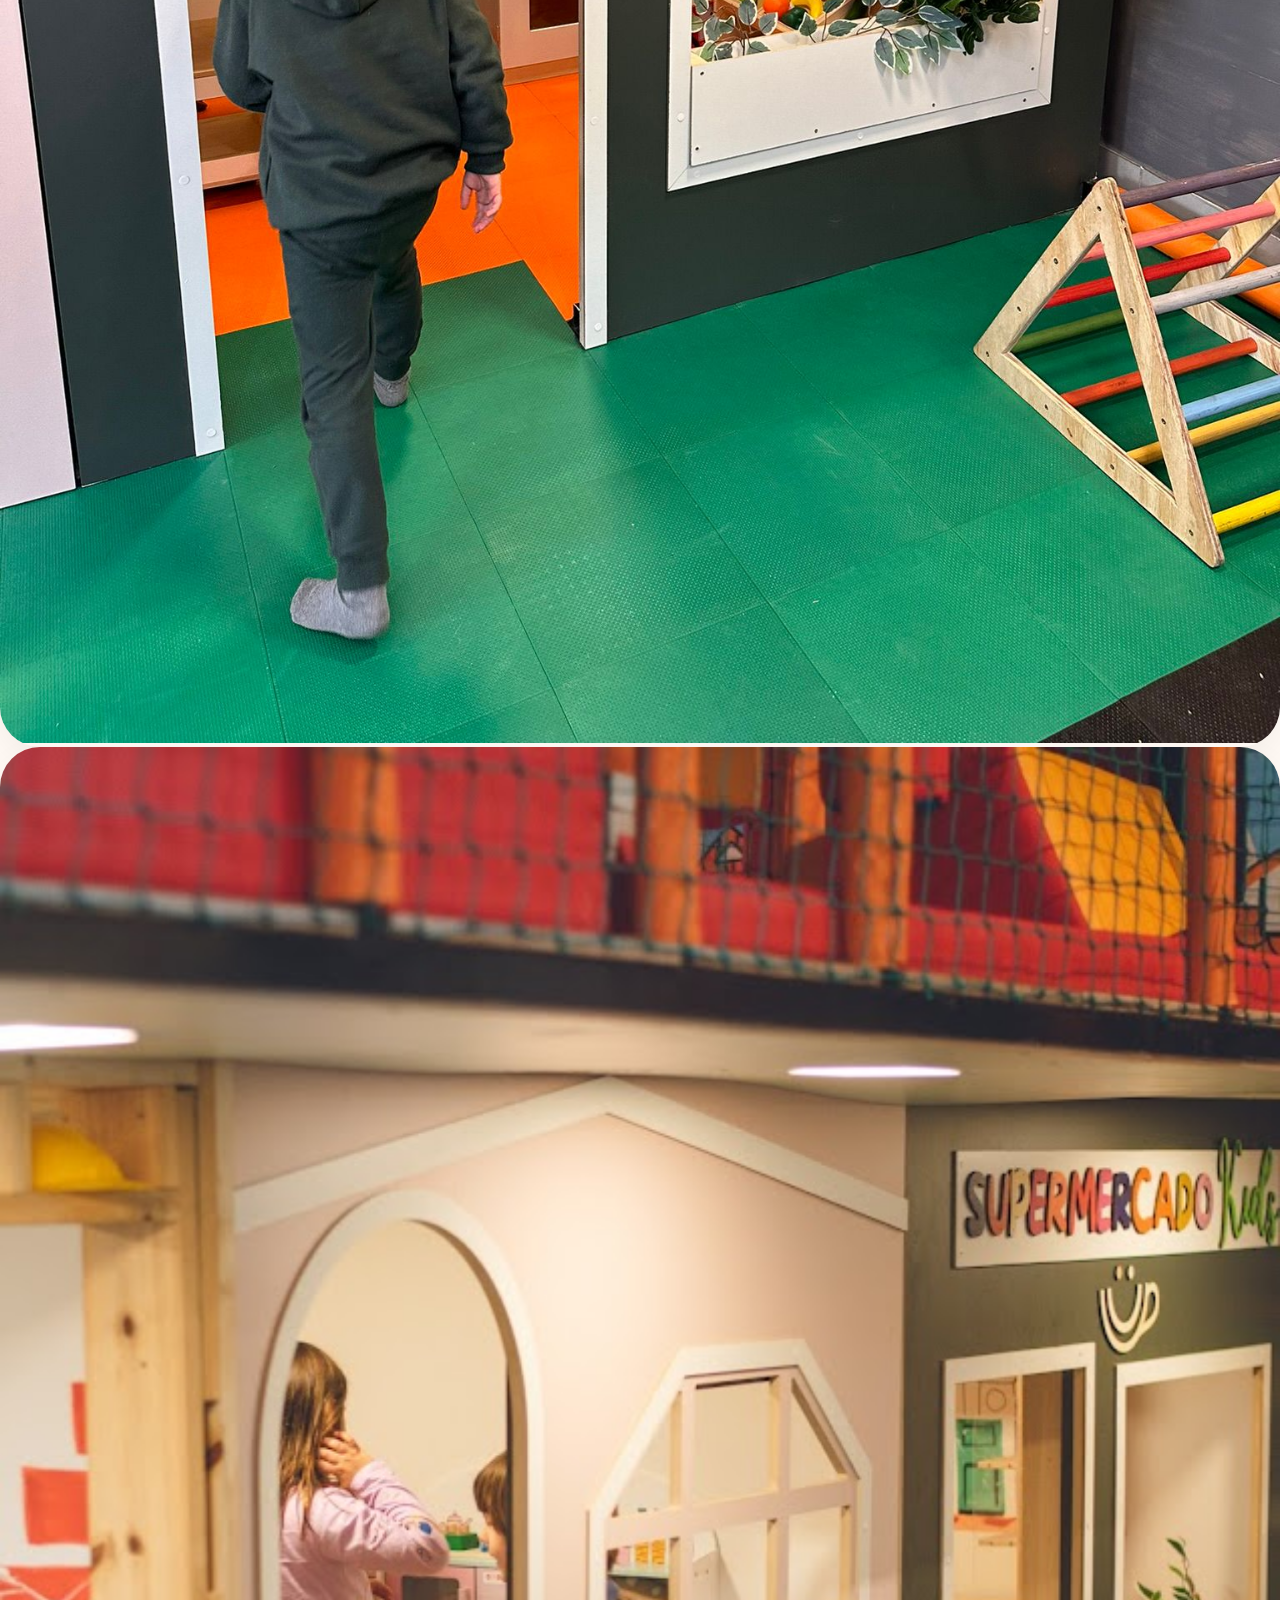
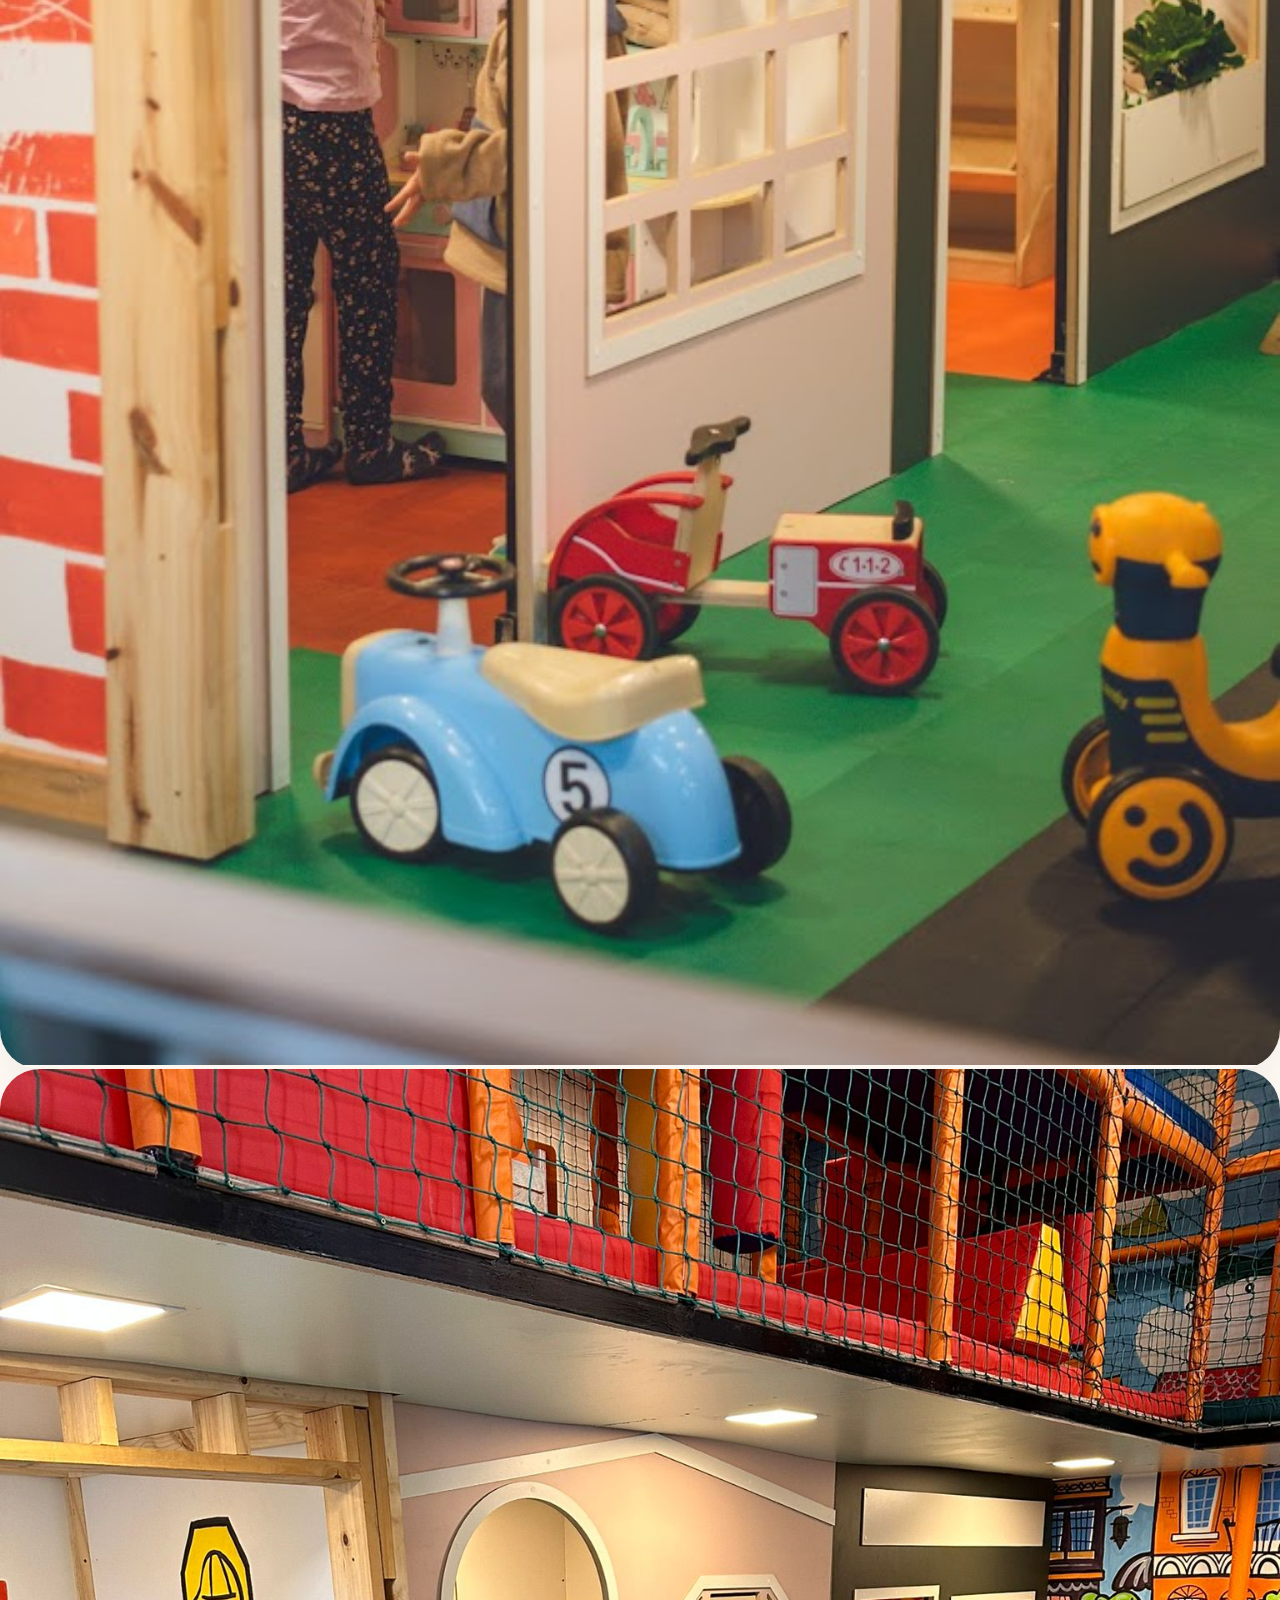
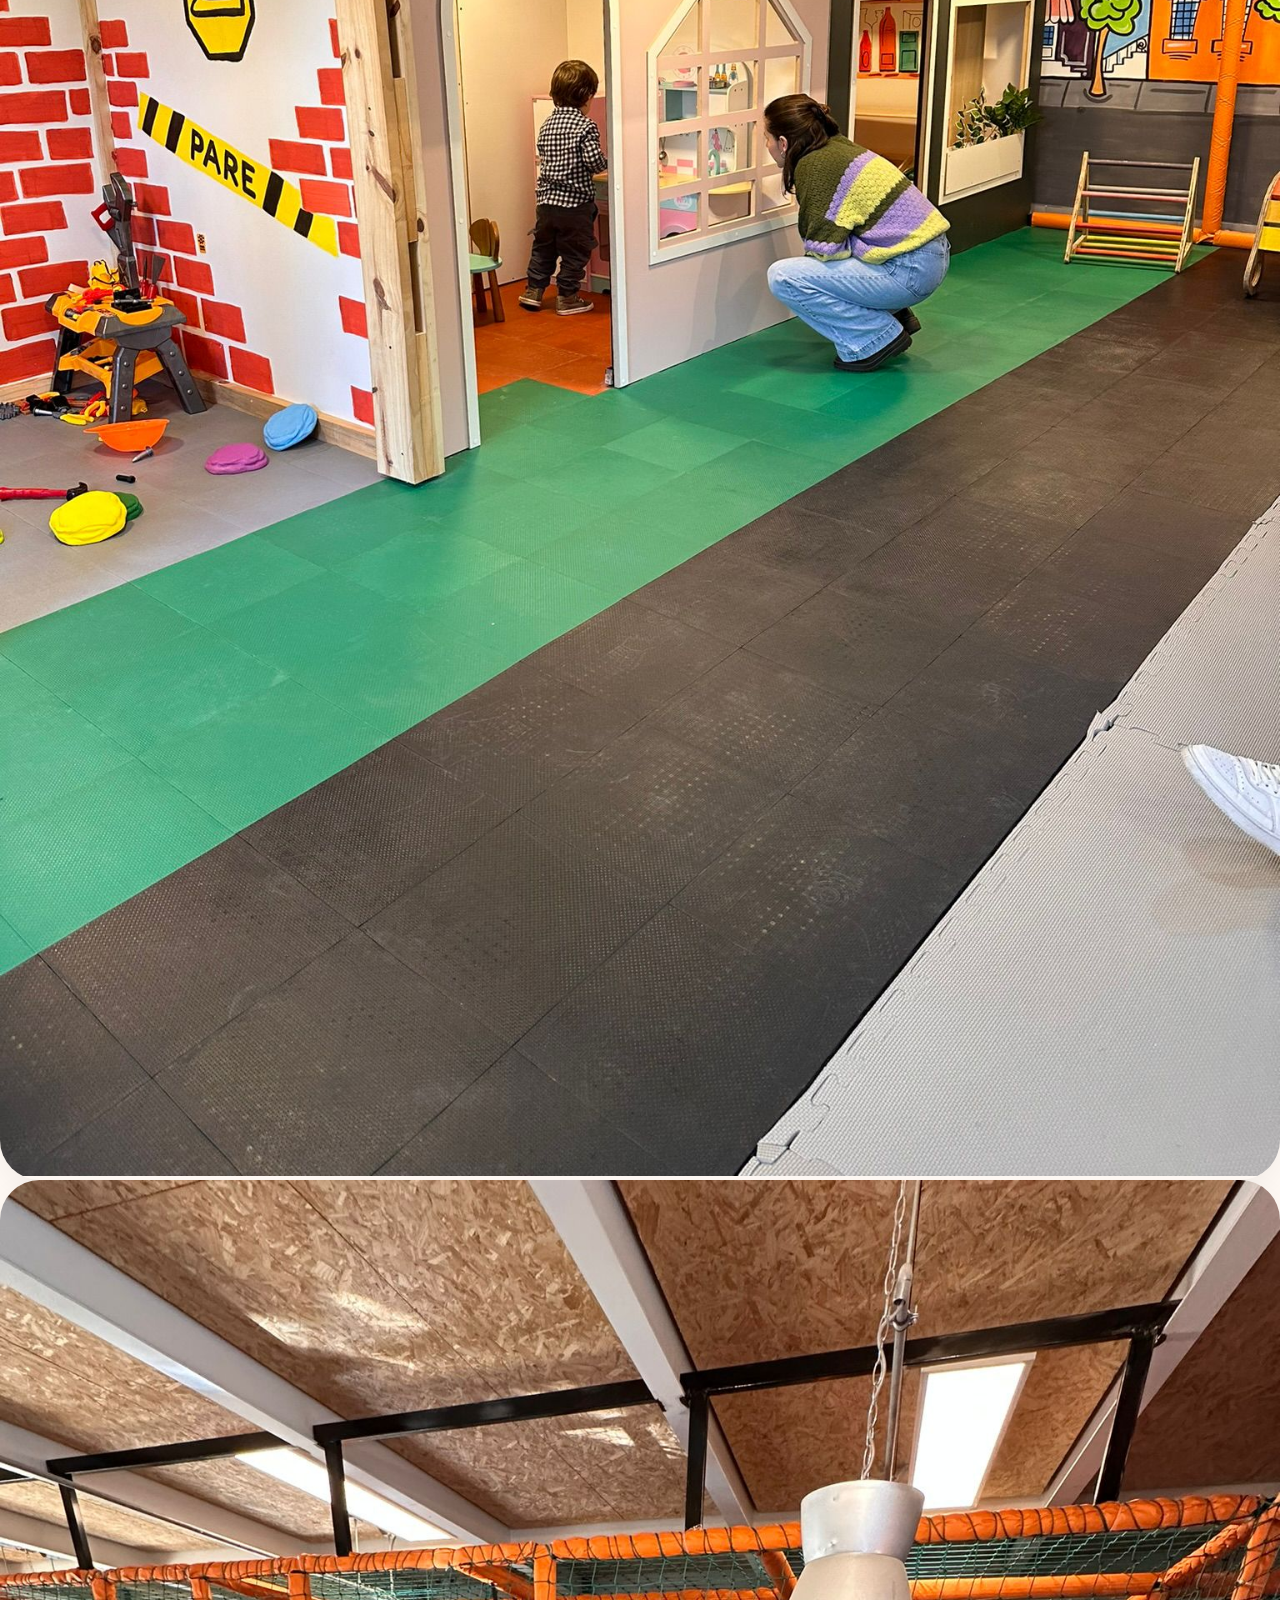
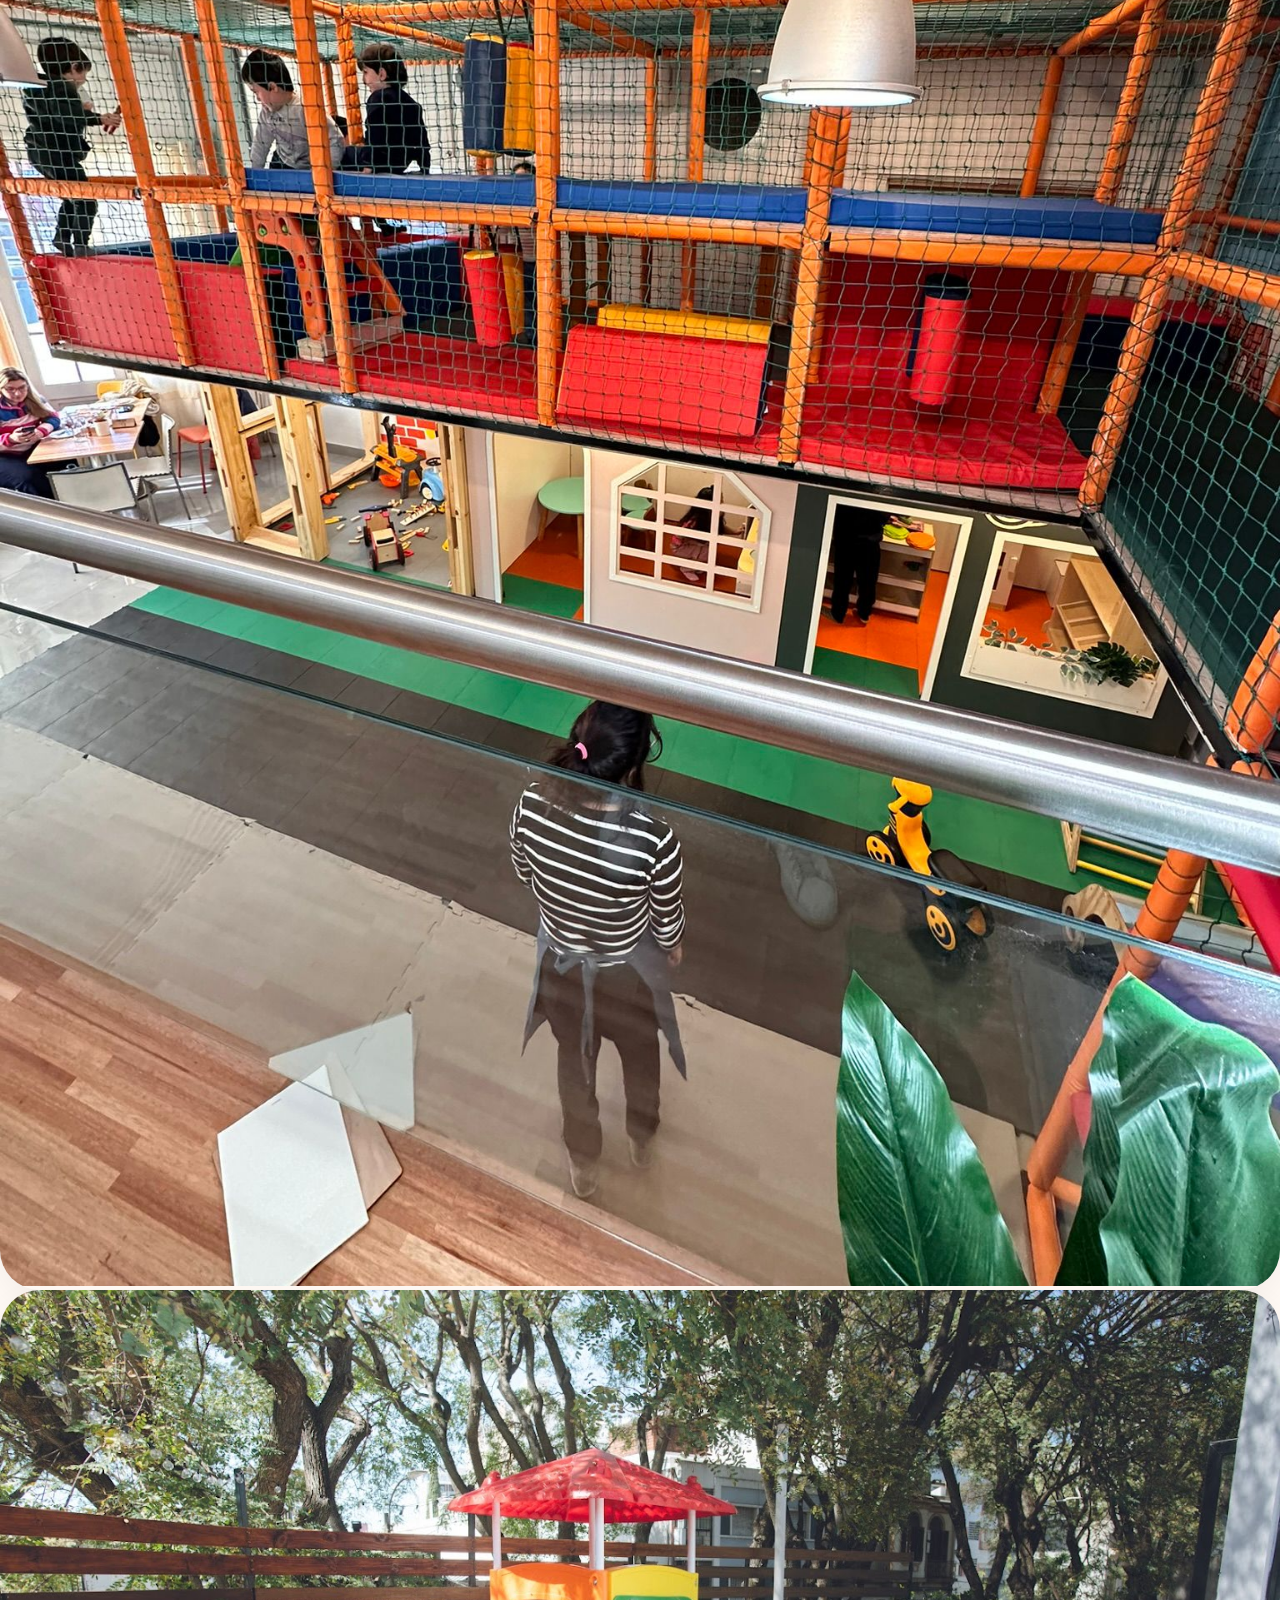
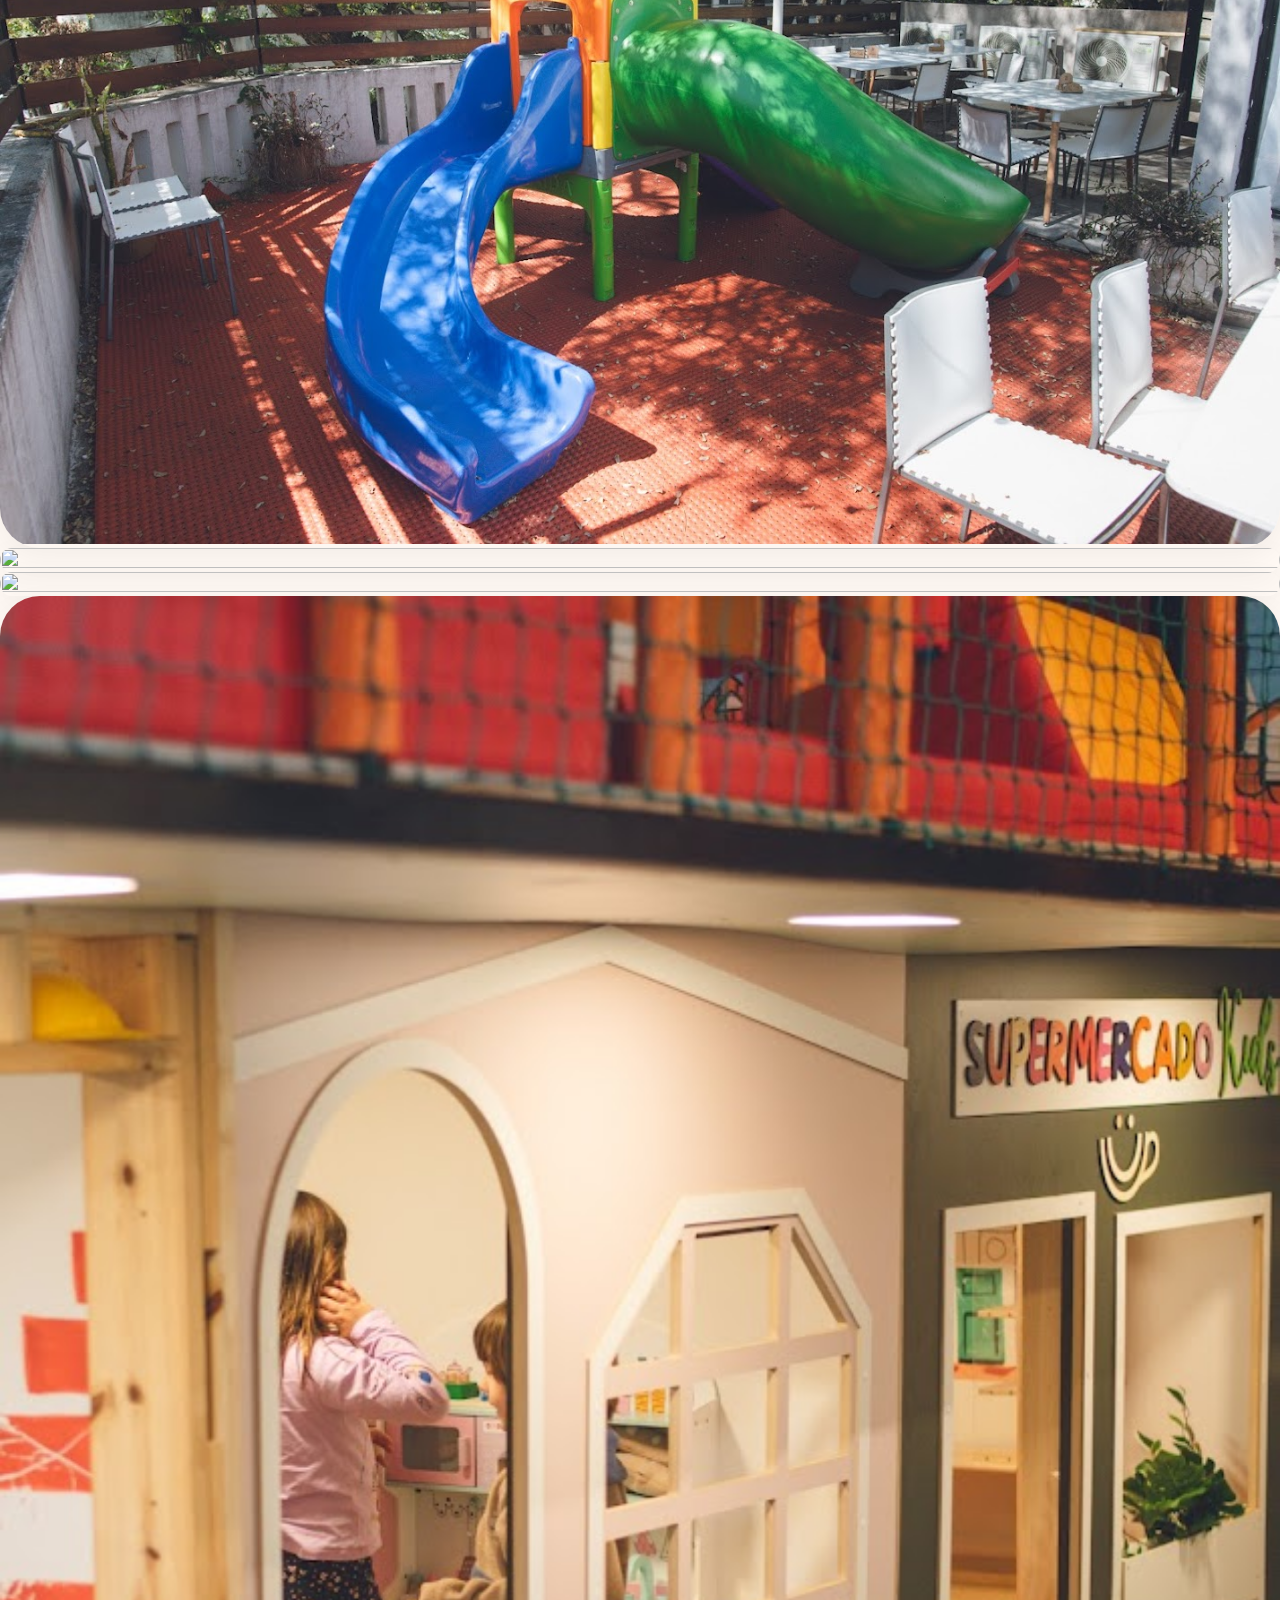
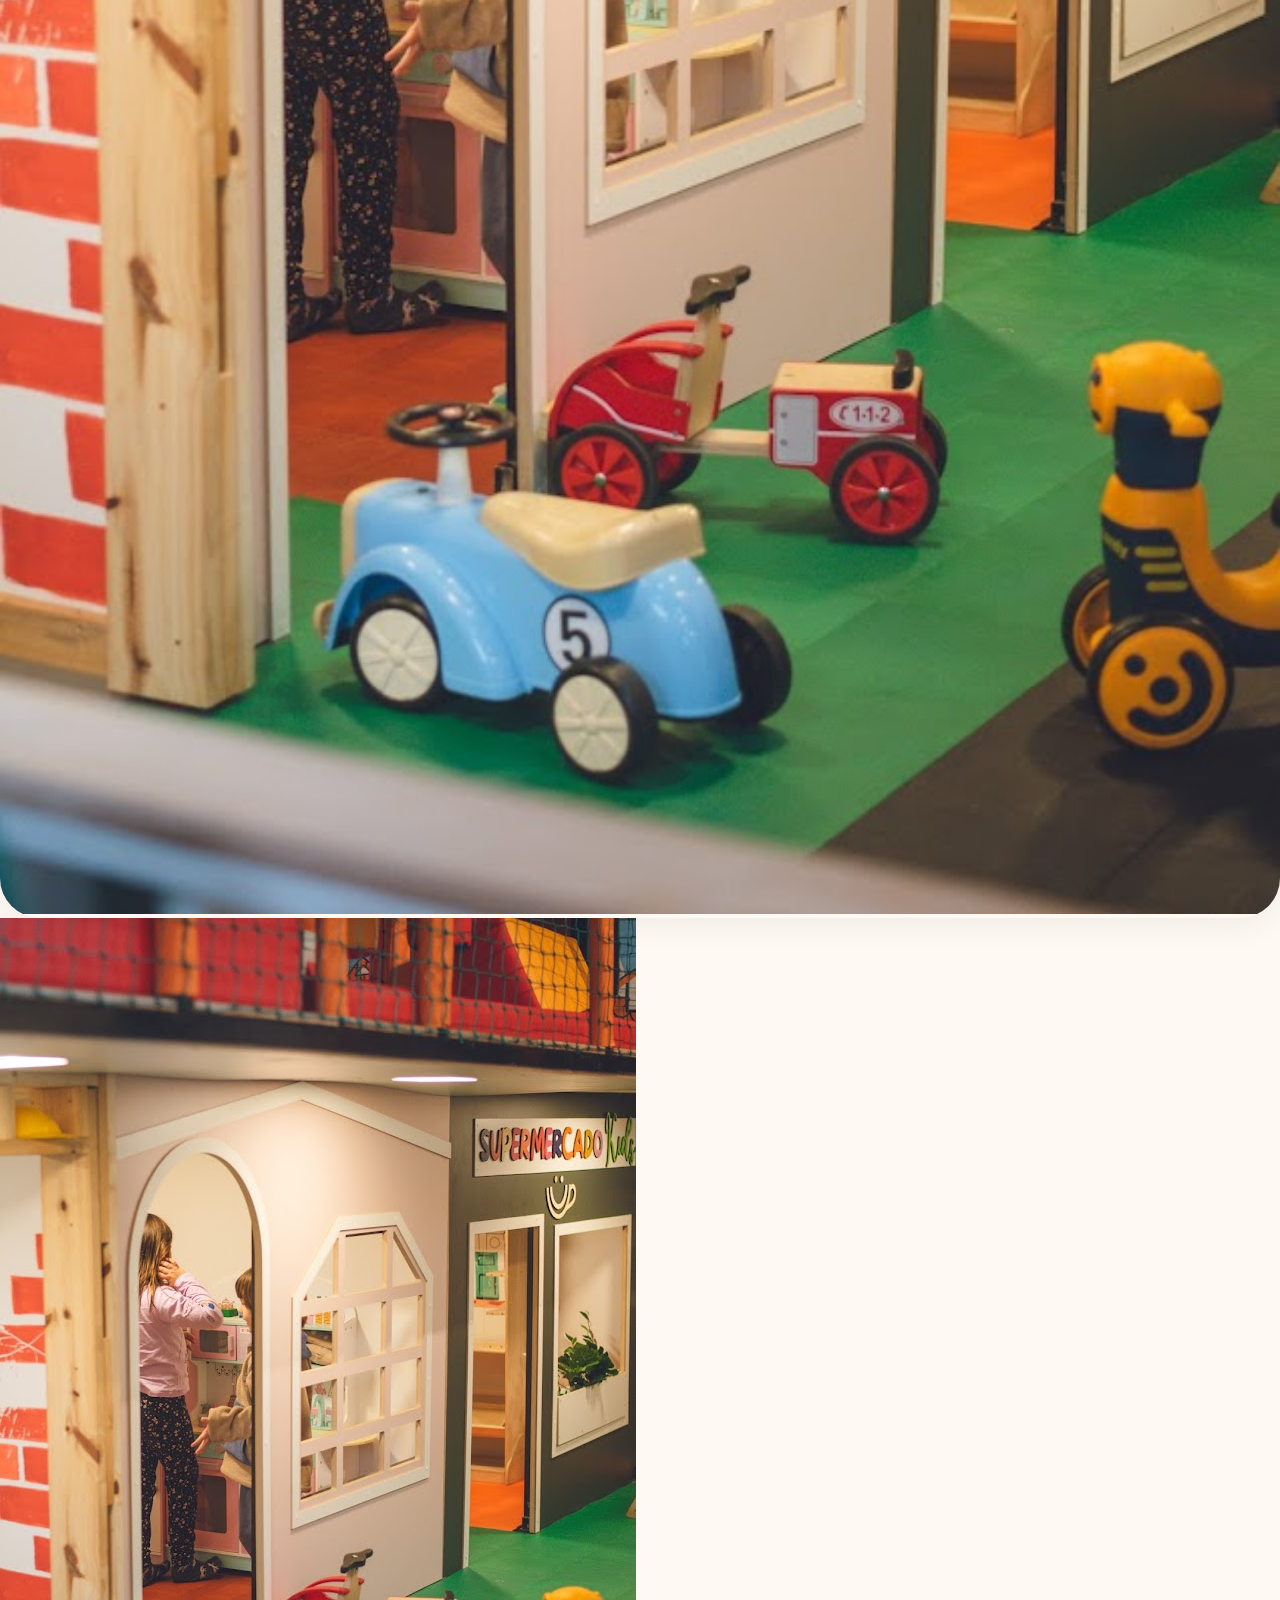
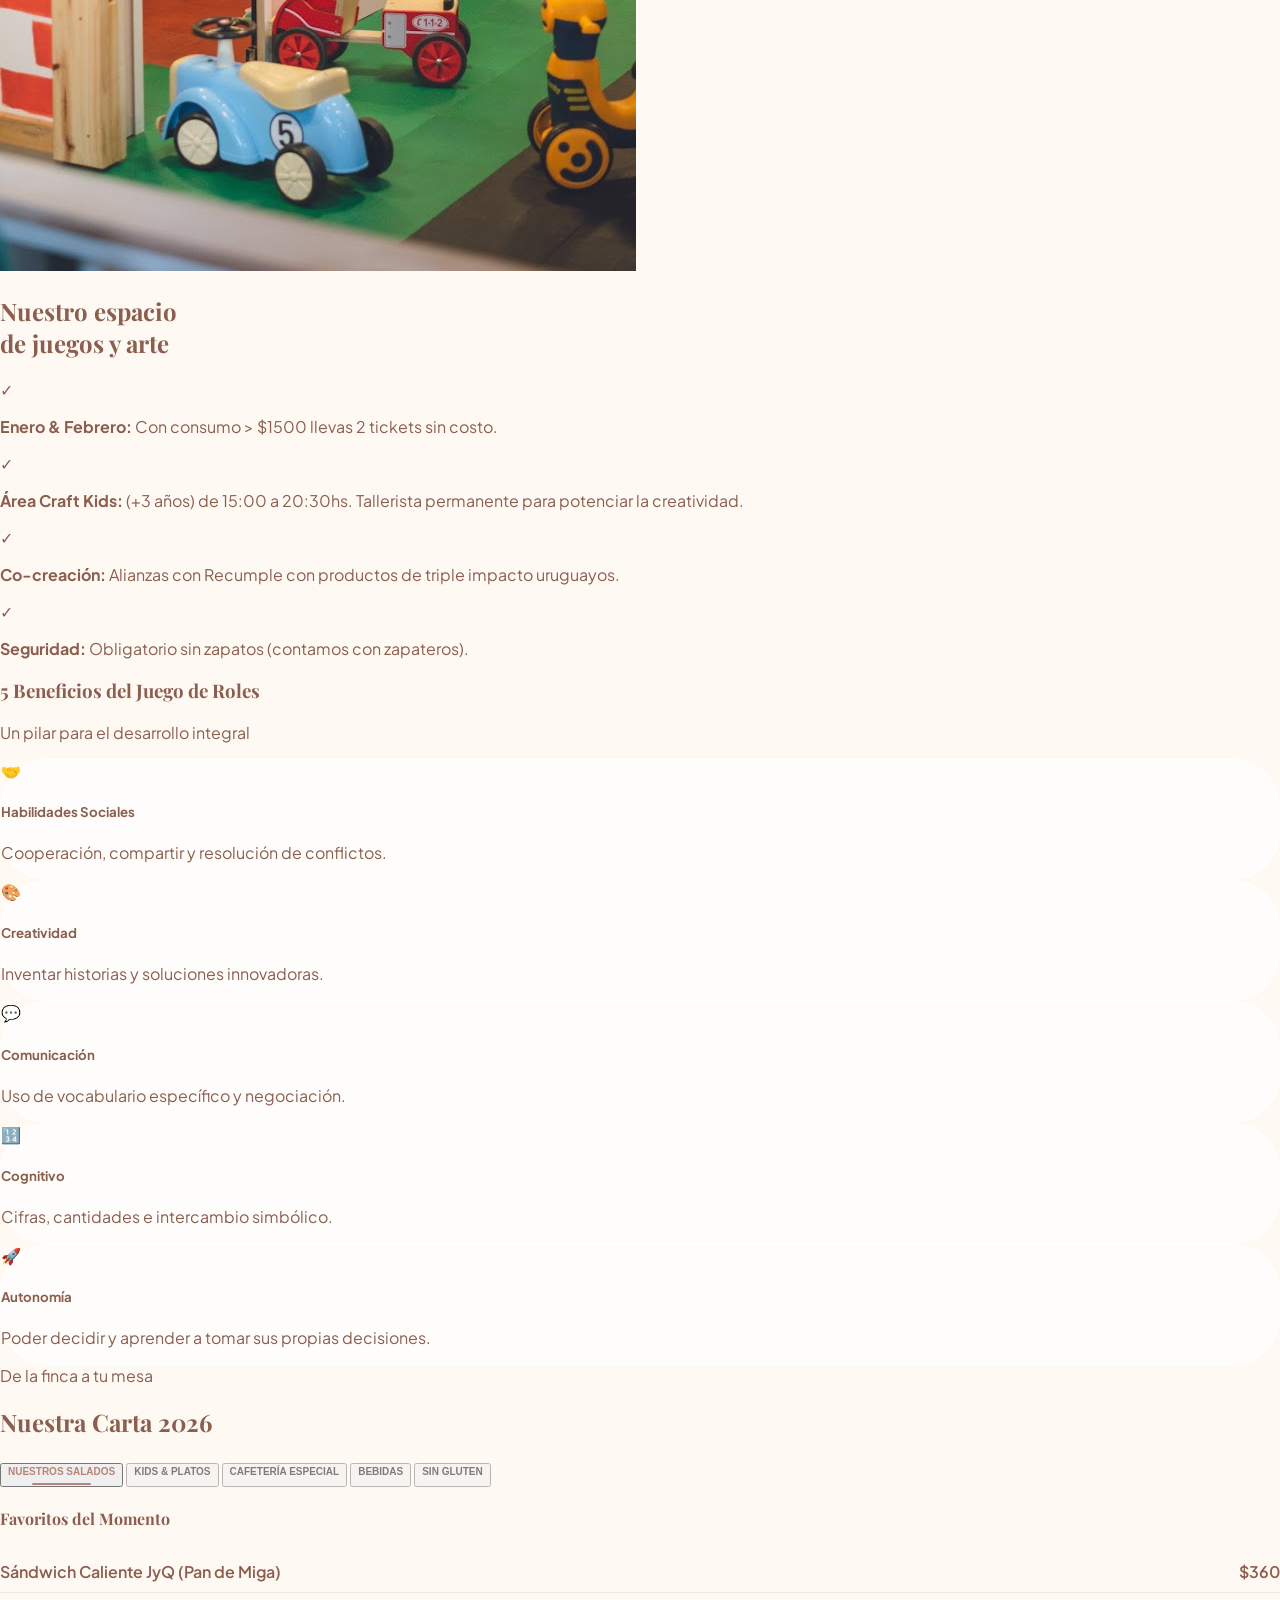
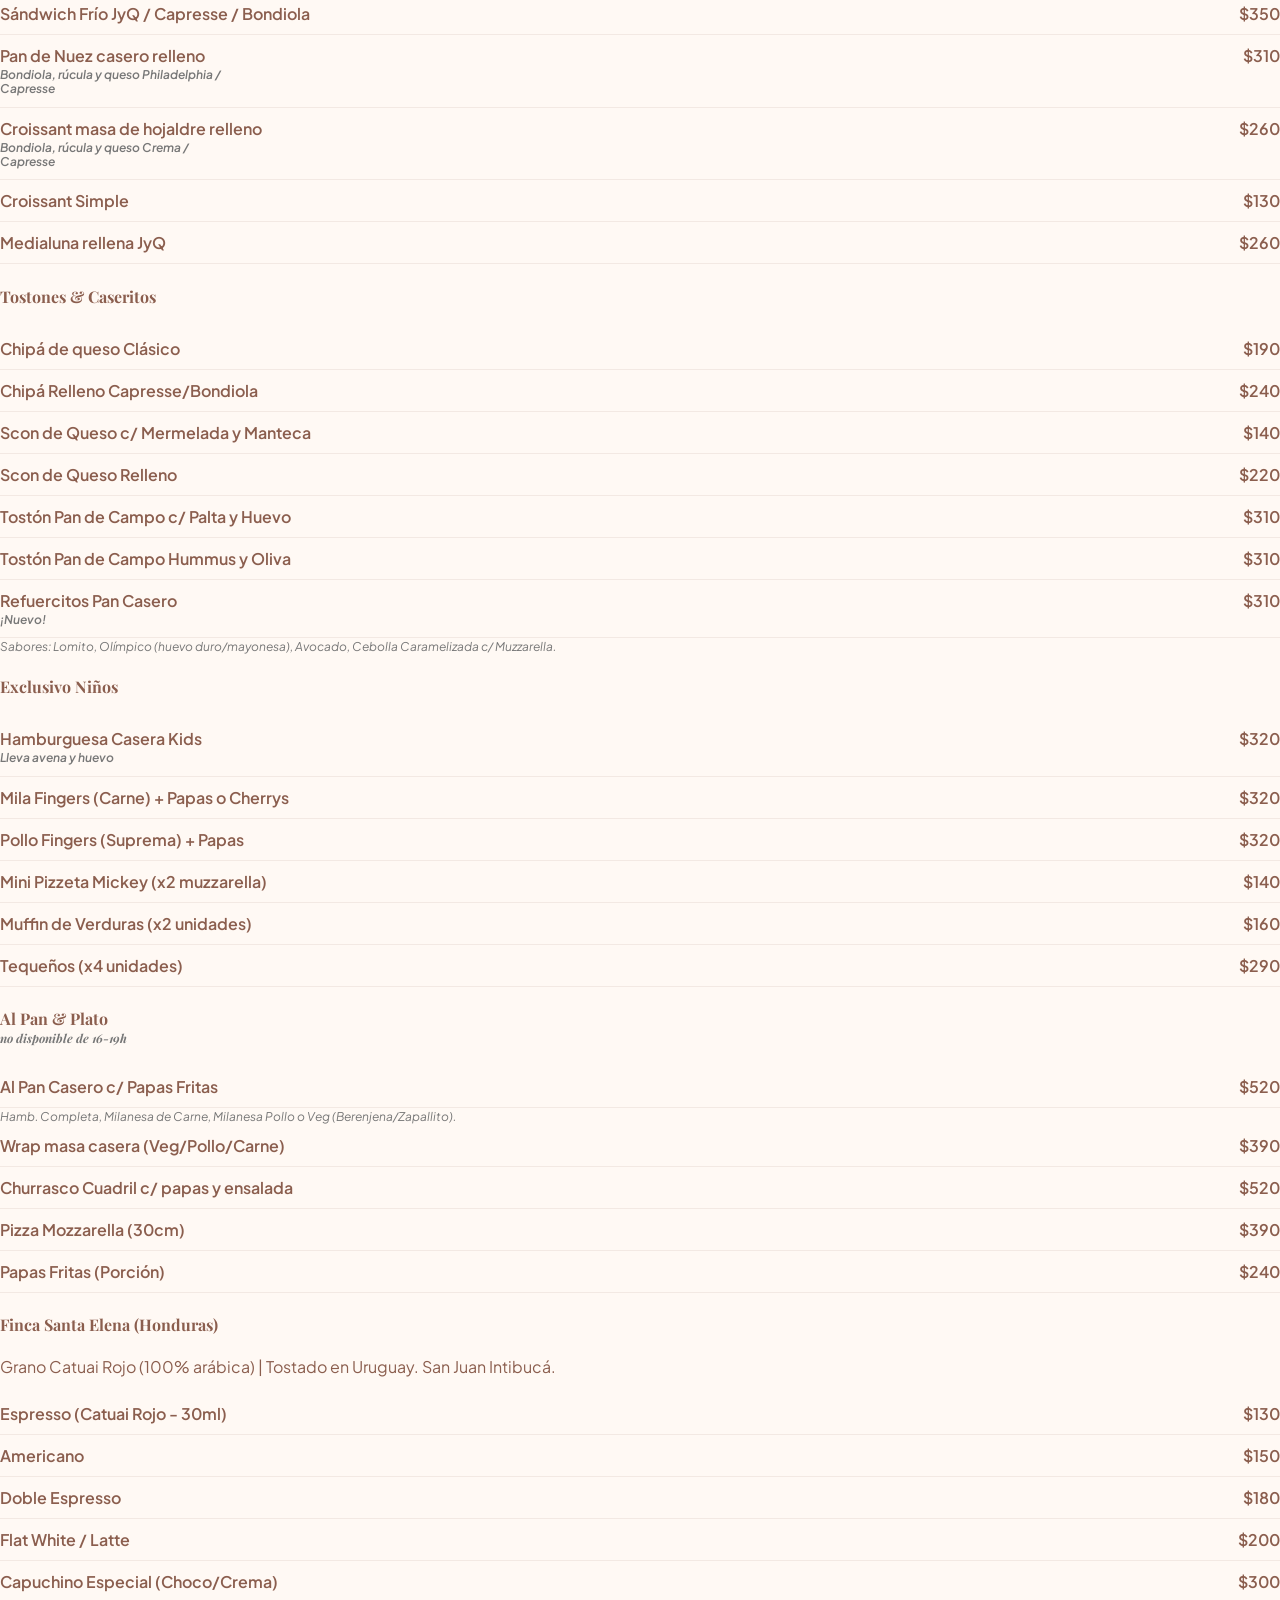
==== commit c8e21521: "Update index.html" ====
--- a/index.html
+++ b/index.html
@@ -103,8 +103,8 @@
             <div class="grid md:grid-cols-2 gap-16 items-center">
                 <div class="space-y-8">
                     <h2 class="text-6xl italic">Somos Familia.</h2>
-                    <p class="text-gray-600 leading-relaxed font-light italic">Somos una familia emprendedora con más de 10 años en eventos infantiles. फ्रेंड्स Salones nació en 2012, y hoy evolucionamos a lo que es <strong>Café Kids</strong>: un sueño compartido para que adultos trabajen o disfruten un rico café casero mientras los hijos están contenidos y felices.</p>
-                    <p class="text-gray-600 font-light">Nuestras hijas de <strong>7 y 9 años</strong> son hoy parte vital del proyecto, curando cada experiencia para otras familias.</p>
+                    <p class="text-gray-600 leading-relaxed font-light italic">SSomos una familia emprendedora de hace más de 10 años en el rubro eventos infantiles y de adultos. Contamos con locales de fiesta desde 2012. Friends Fiestas y Friends Kids. Nuestros locales de fiestas nos han brindado la experiencia necesaria para llevar adelante lo que hoy es Café Kids, un sueño que como padres nos hubiese encantado ir cuando nuestras hijas eran bien pequeñas.<strong>Café Kids</strong>: un sueño compartido para que adultos trabajen o disfruten un rico café casero mientras los hijos están contenidos y felices.</p>
+                    <p class="text-gray-600 font-light">Hoy ellas con <strong>7 y 9 años</strong> nos ayudan a crear experiencias para las familias y son parte de nuestro proyecto. Los invitamos a conocer nuestros emprendimientos y vivir la experiencia de festejar y crear momentos que quedarán para siempre en el recuerdo. </p>
                 </div>
                 <!-- BENTO GALERÍA 1-9 -->
                 <div class="grid grid-cols-6 grid-rows-4 gap-2 h-[500px]">
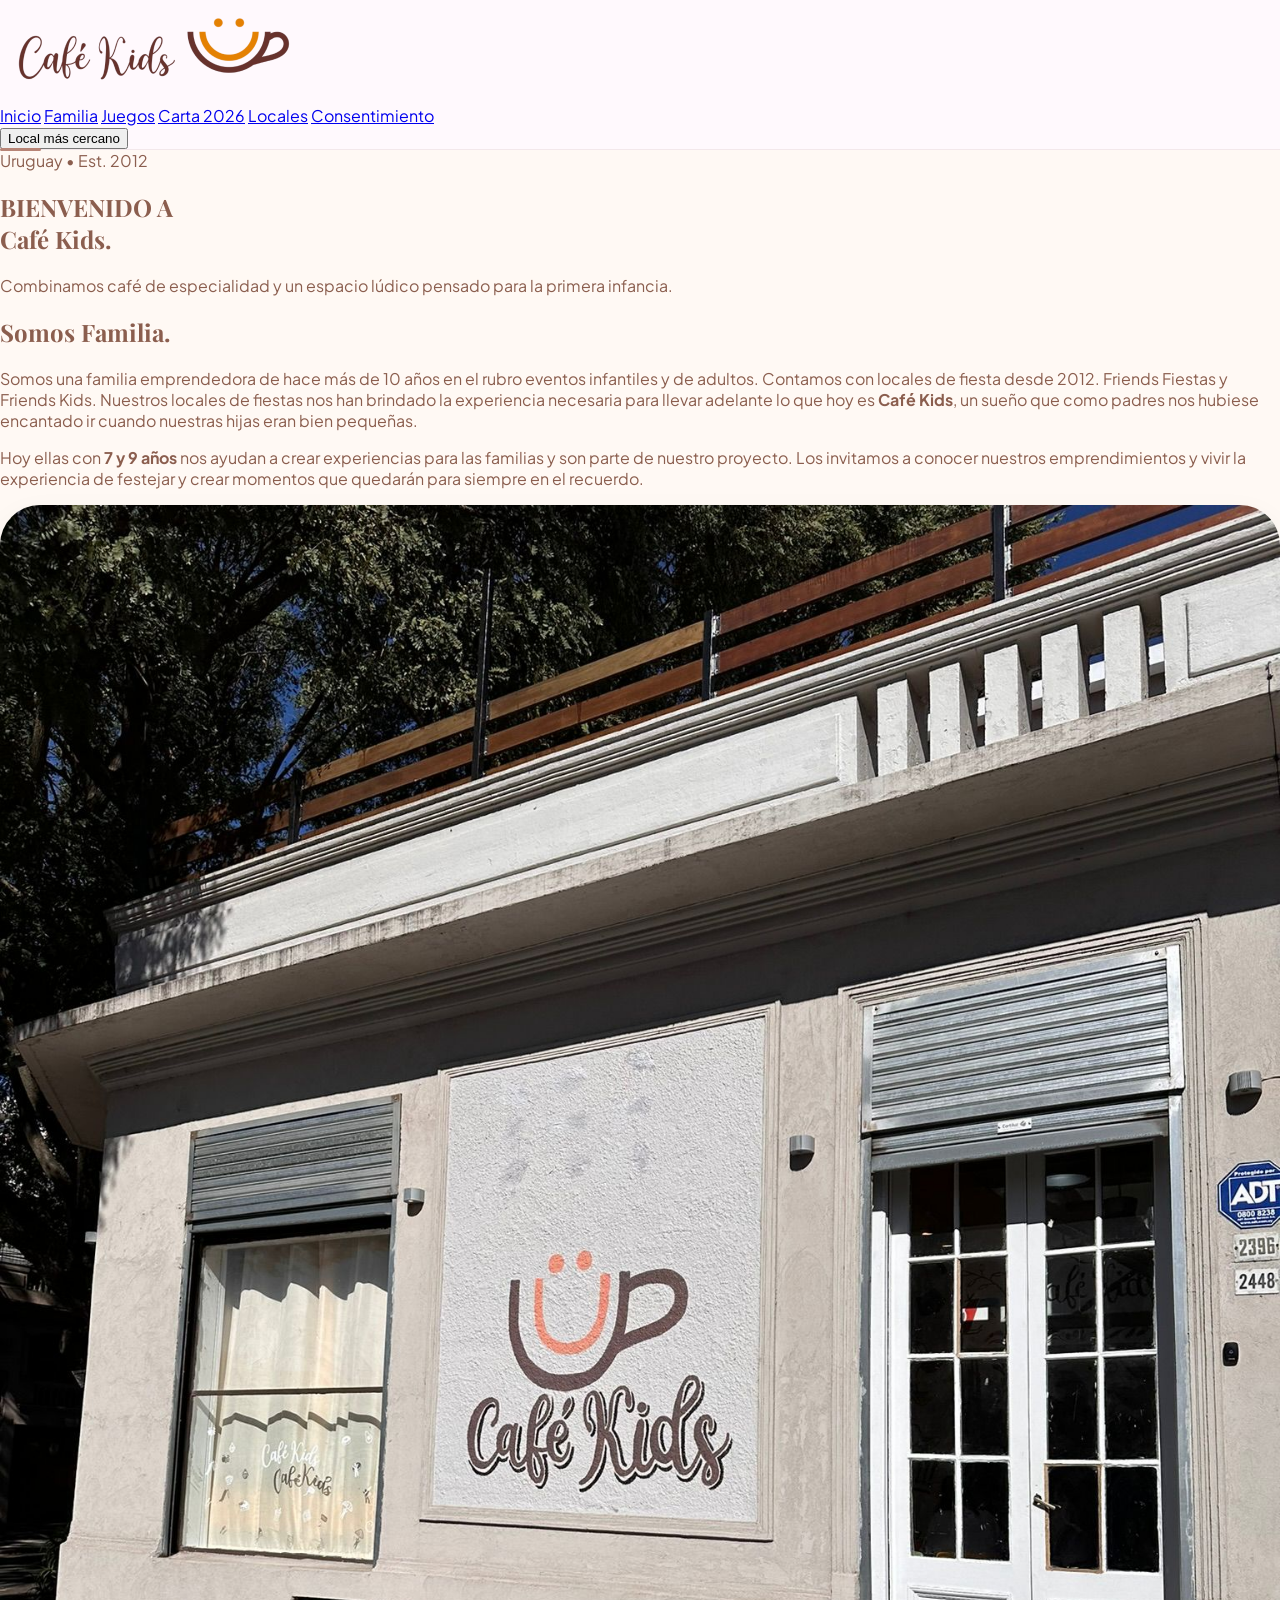
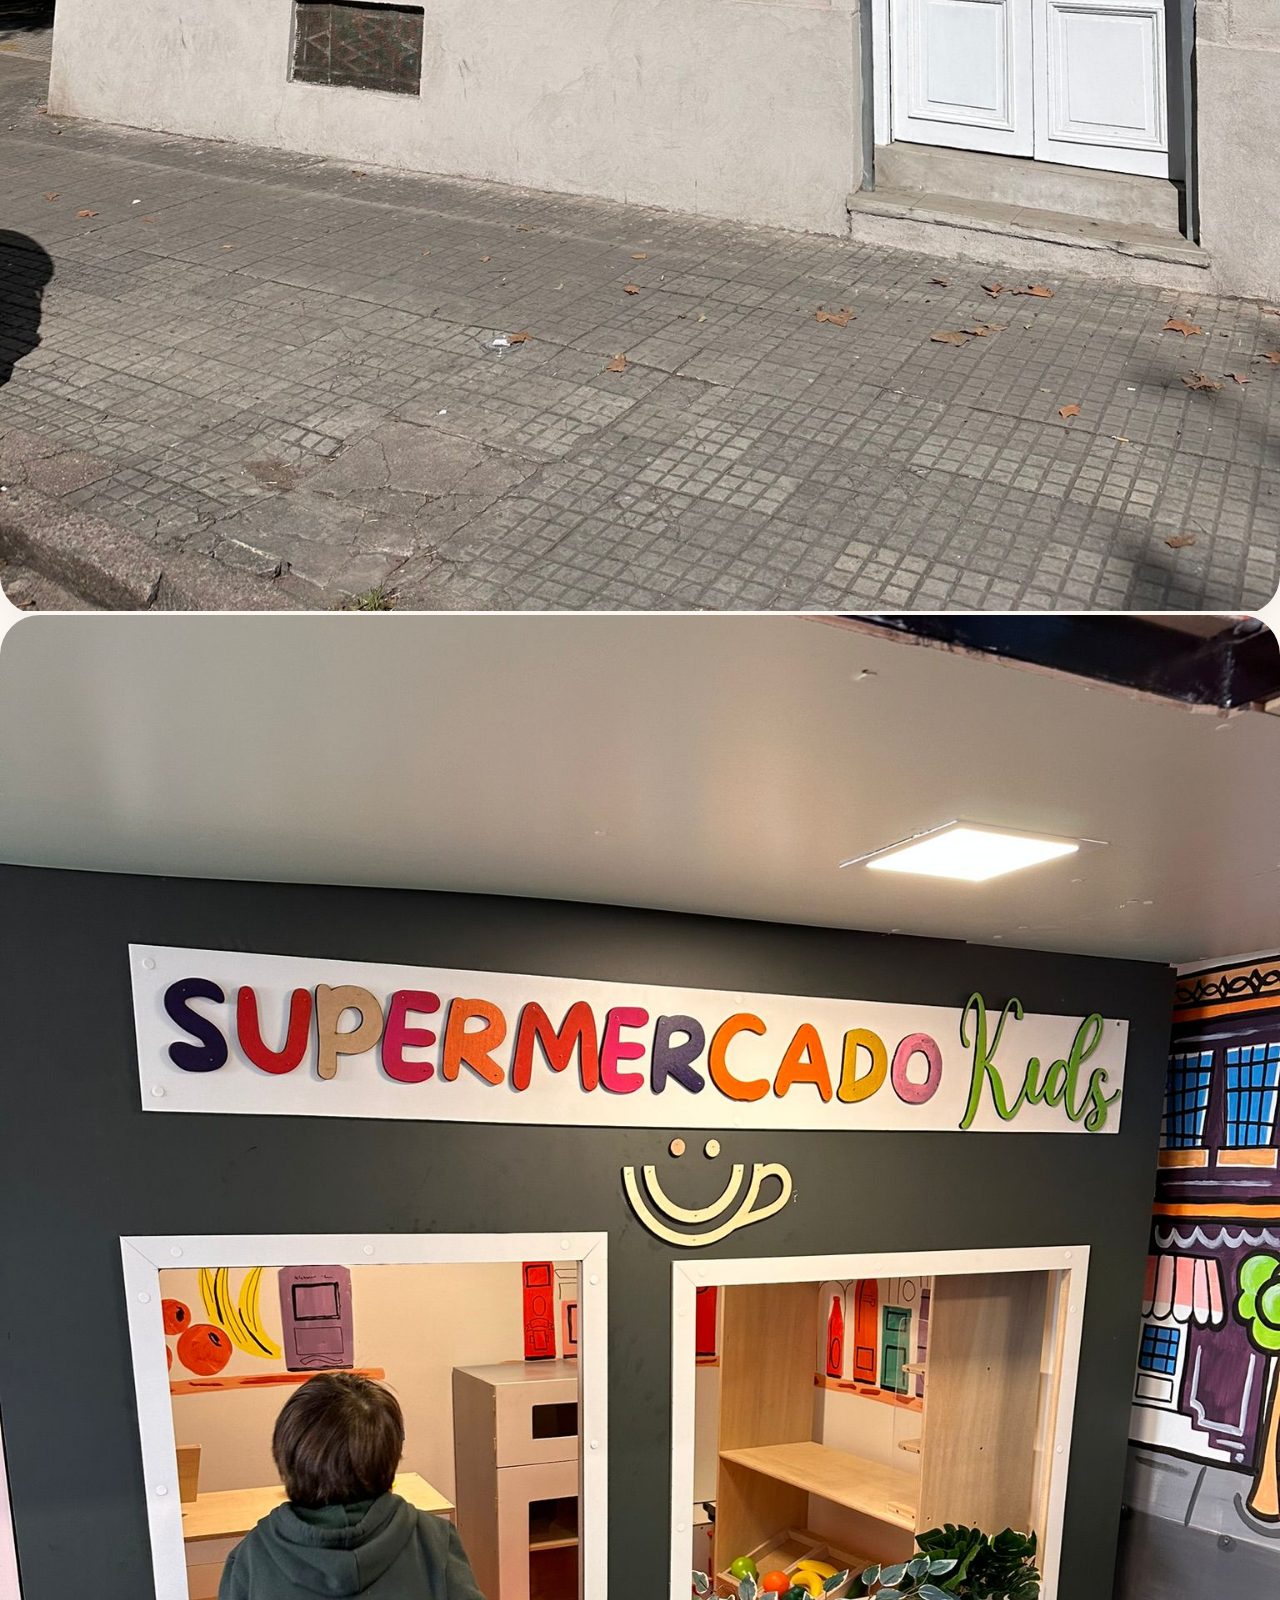
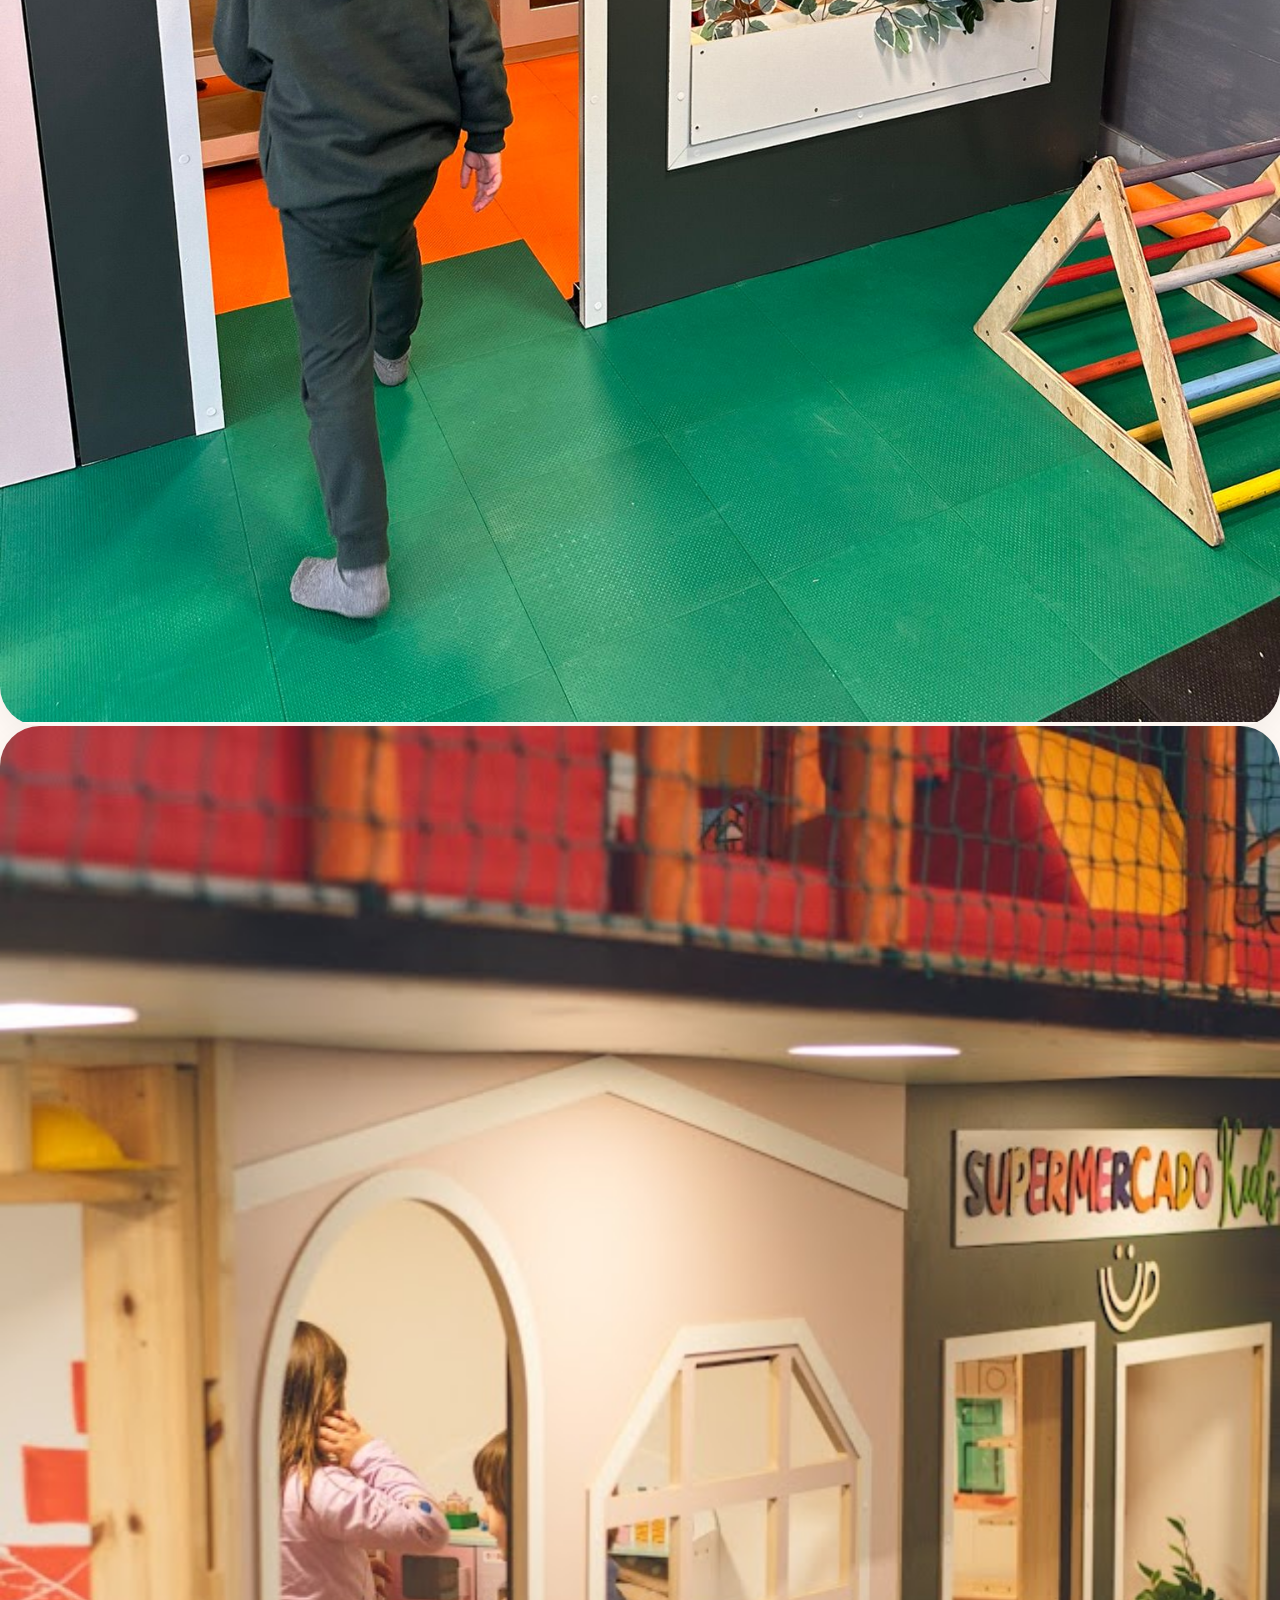
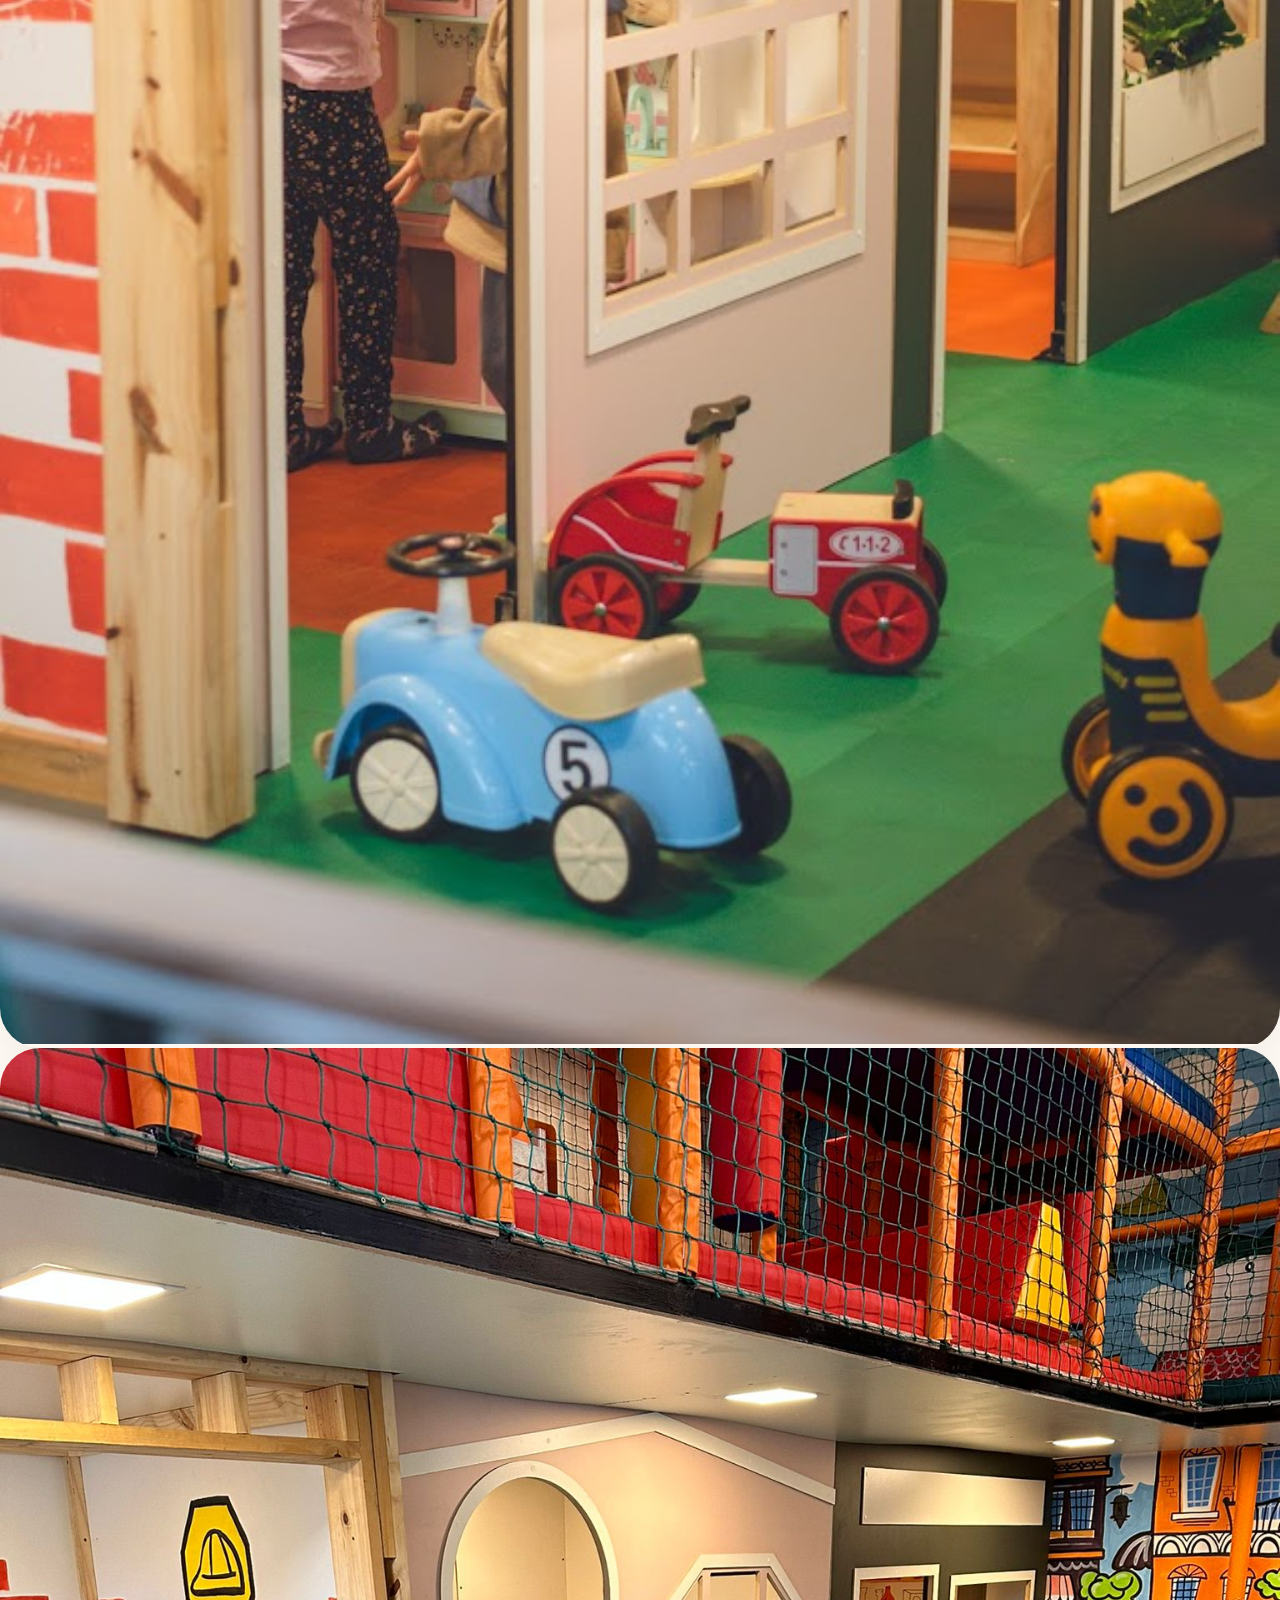
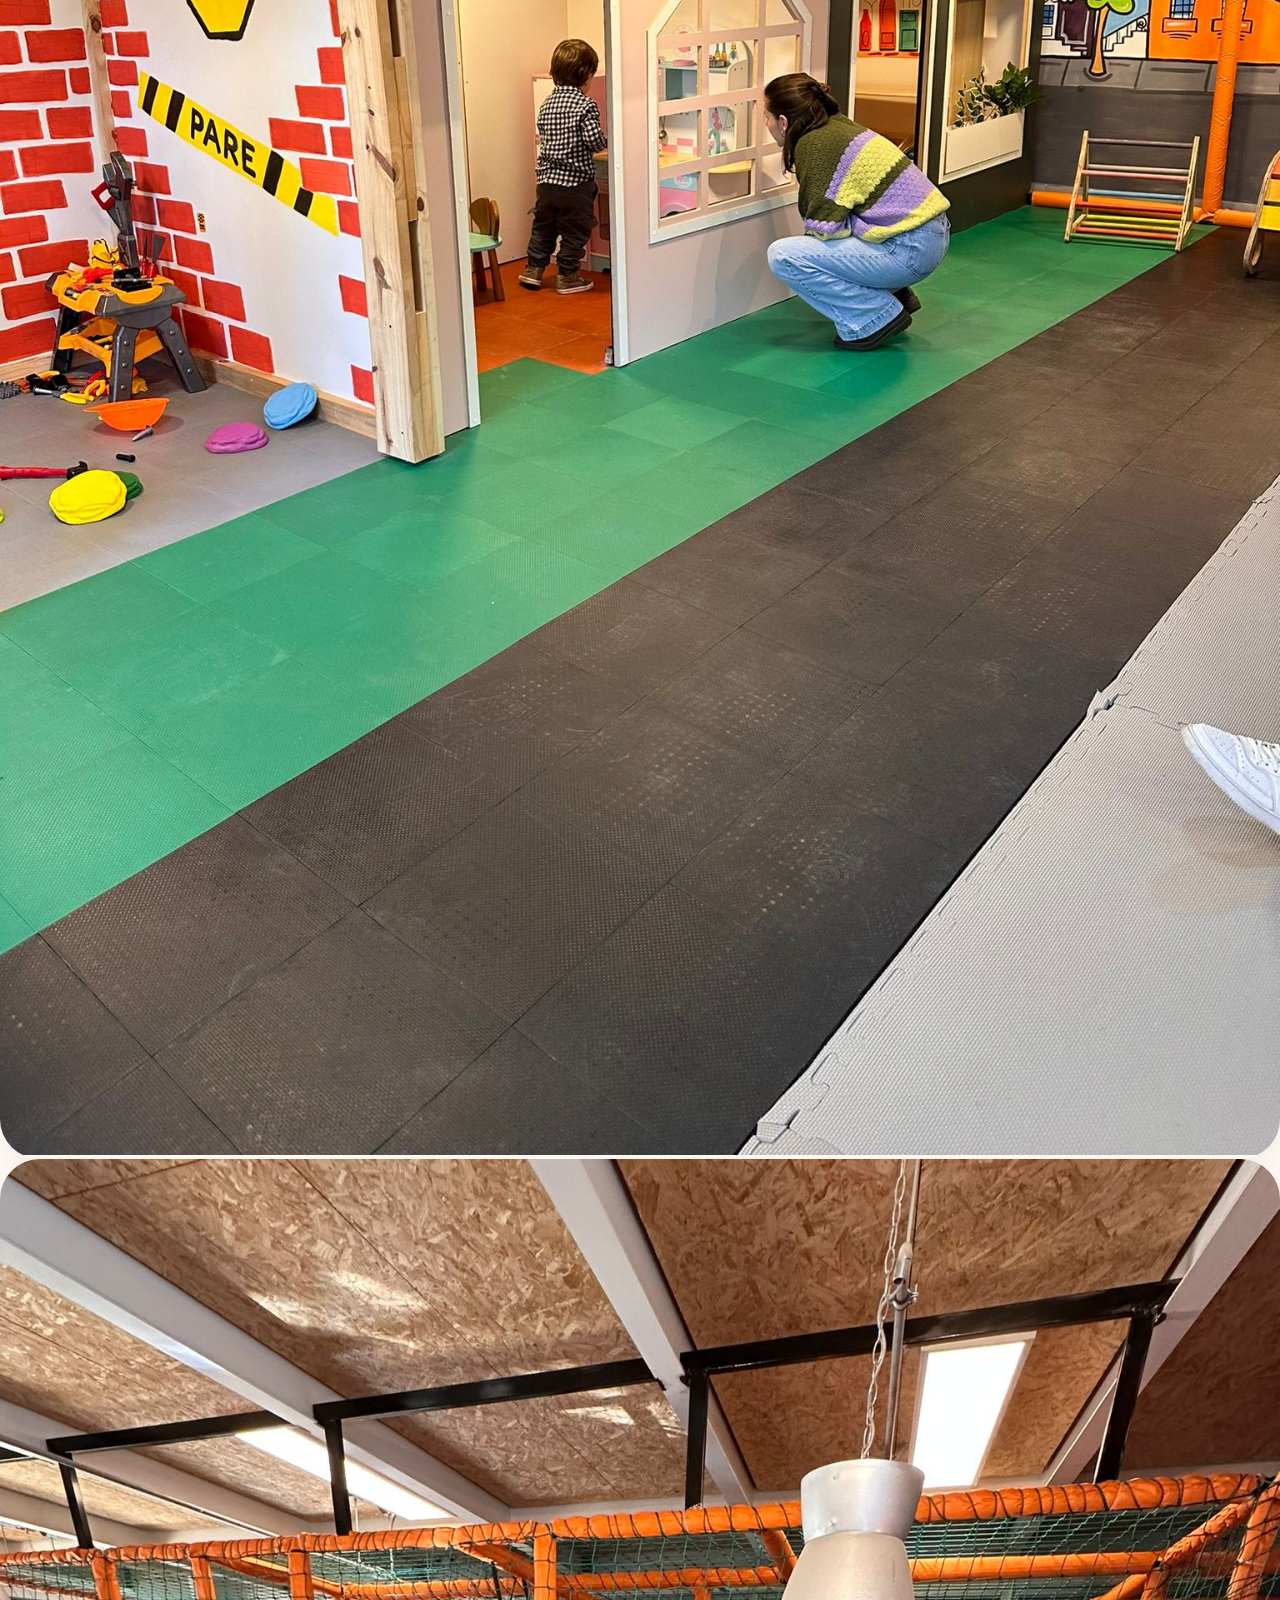
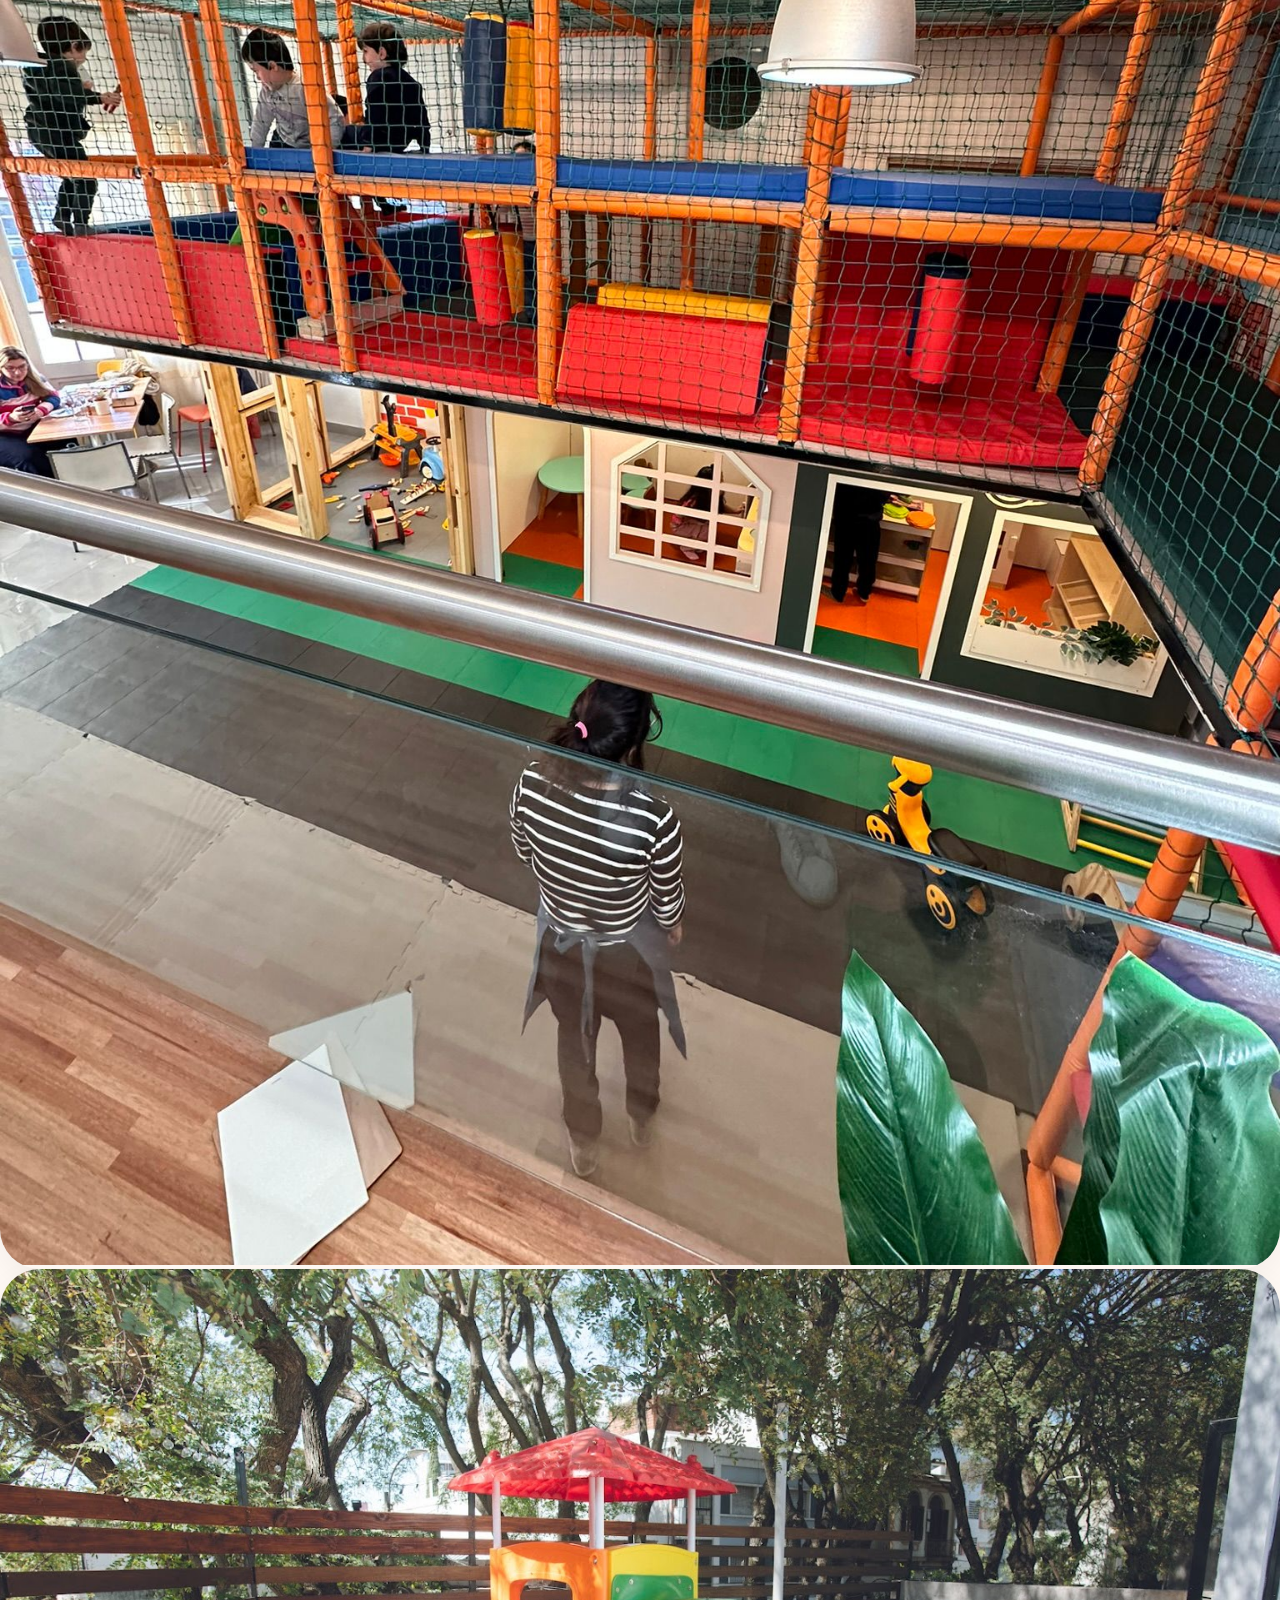
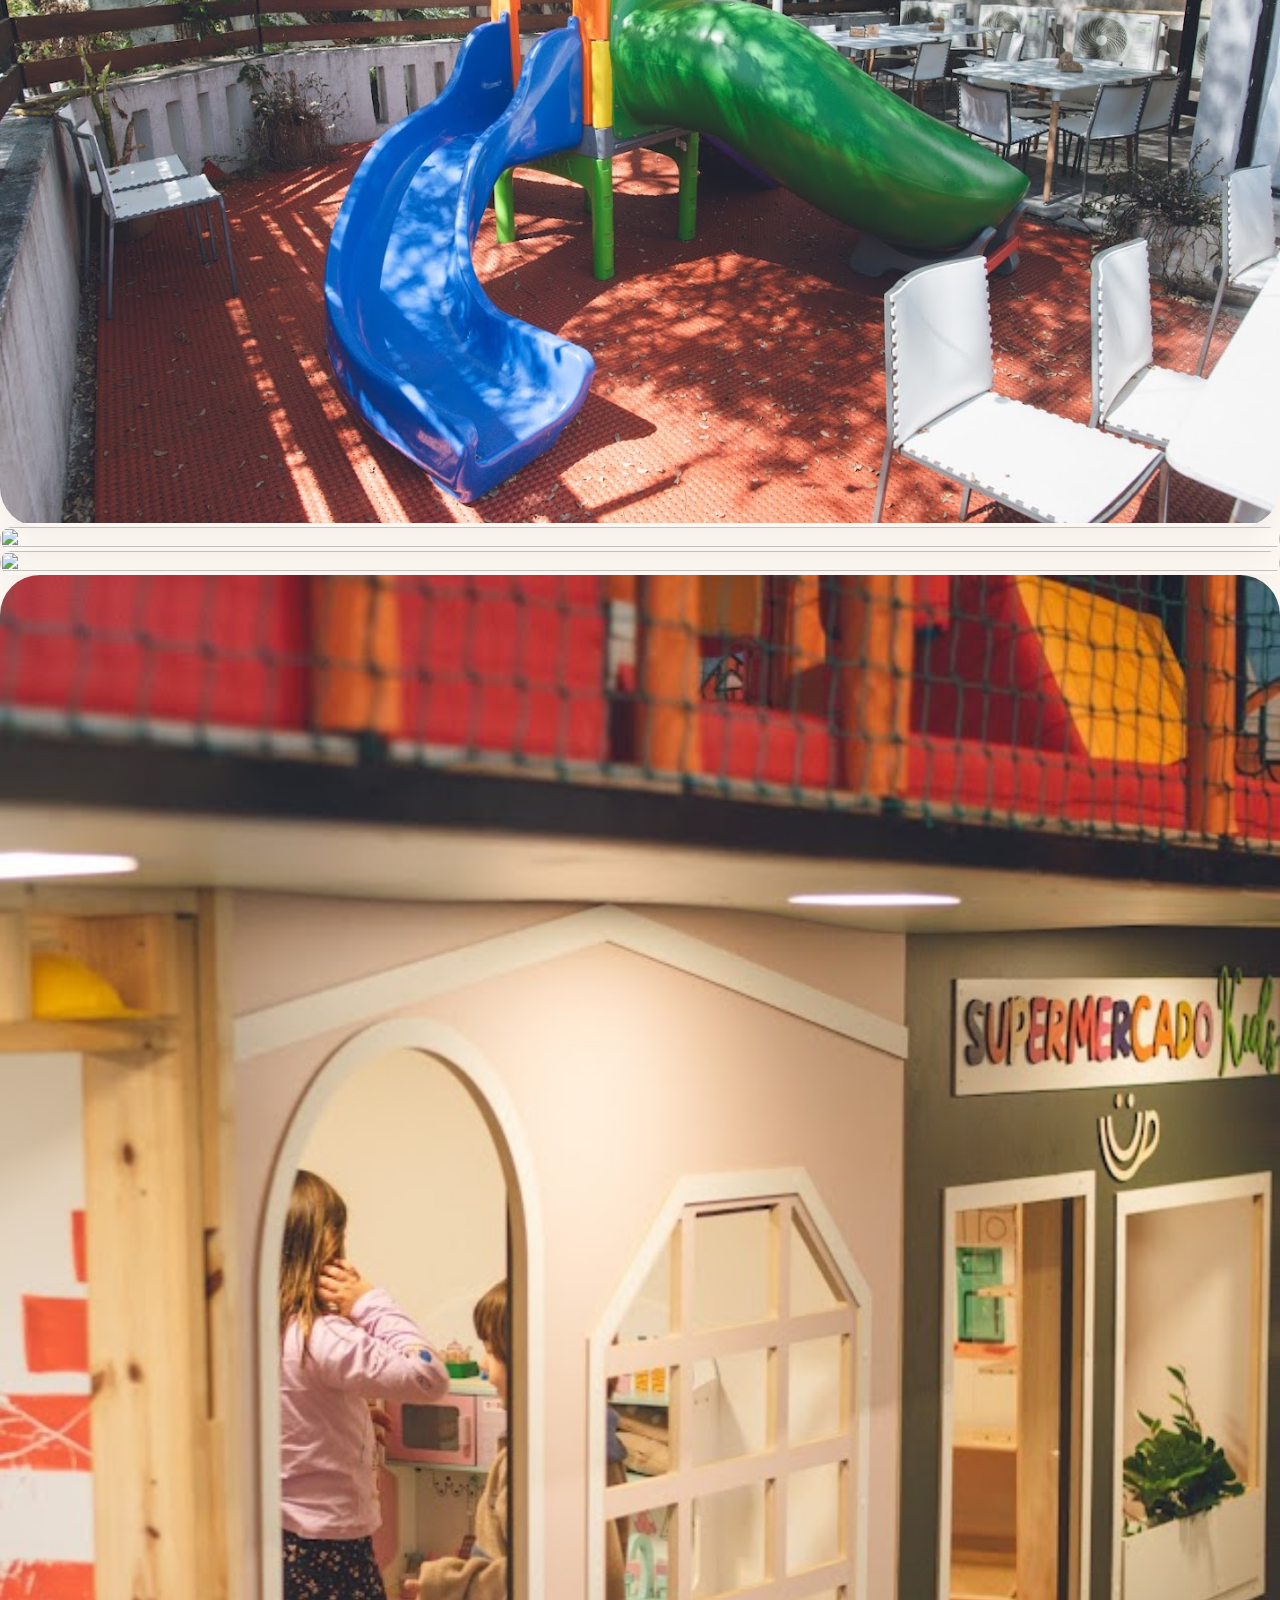
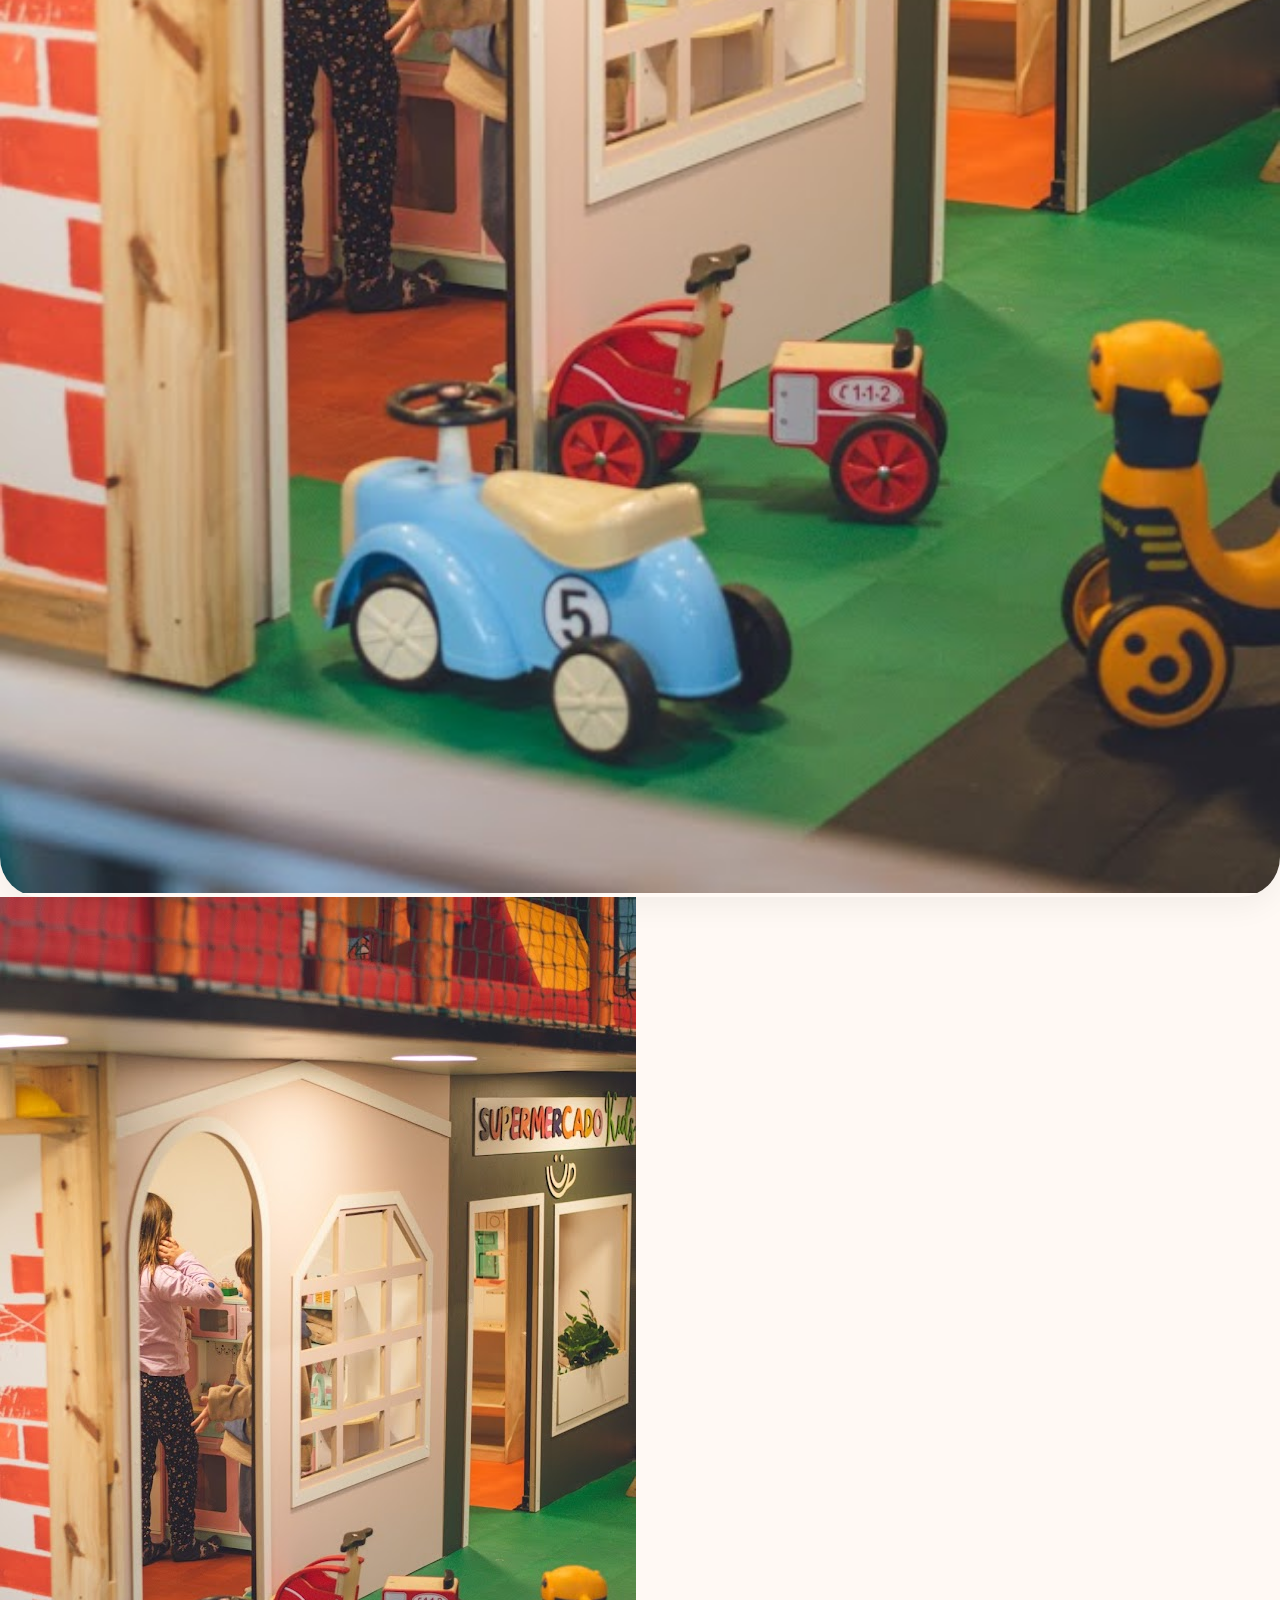
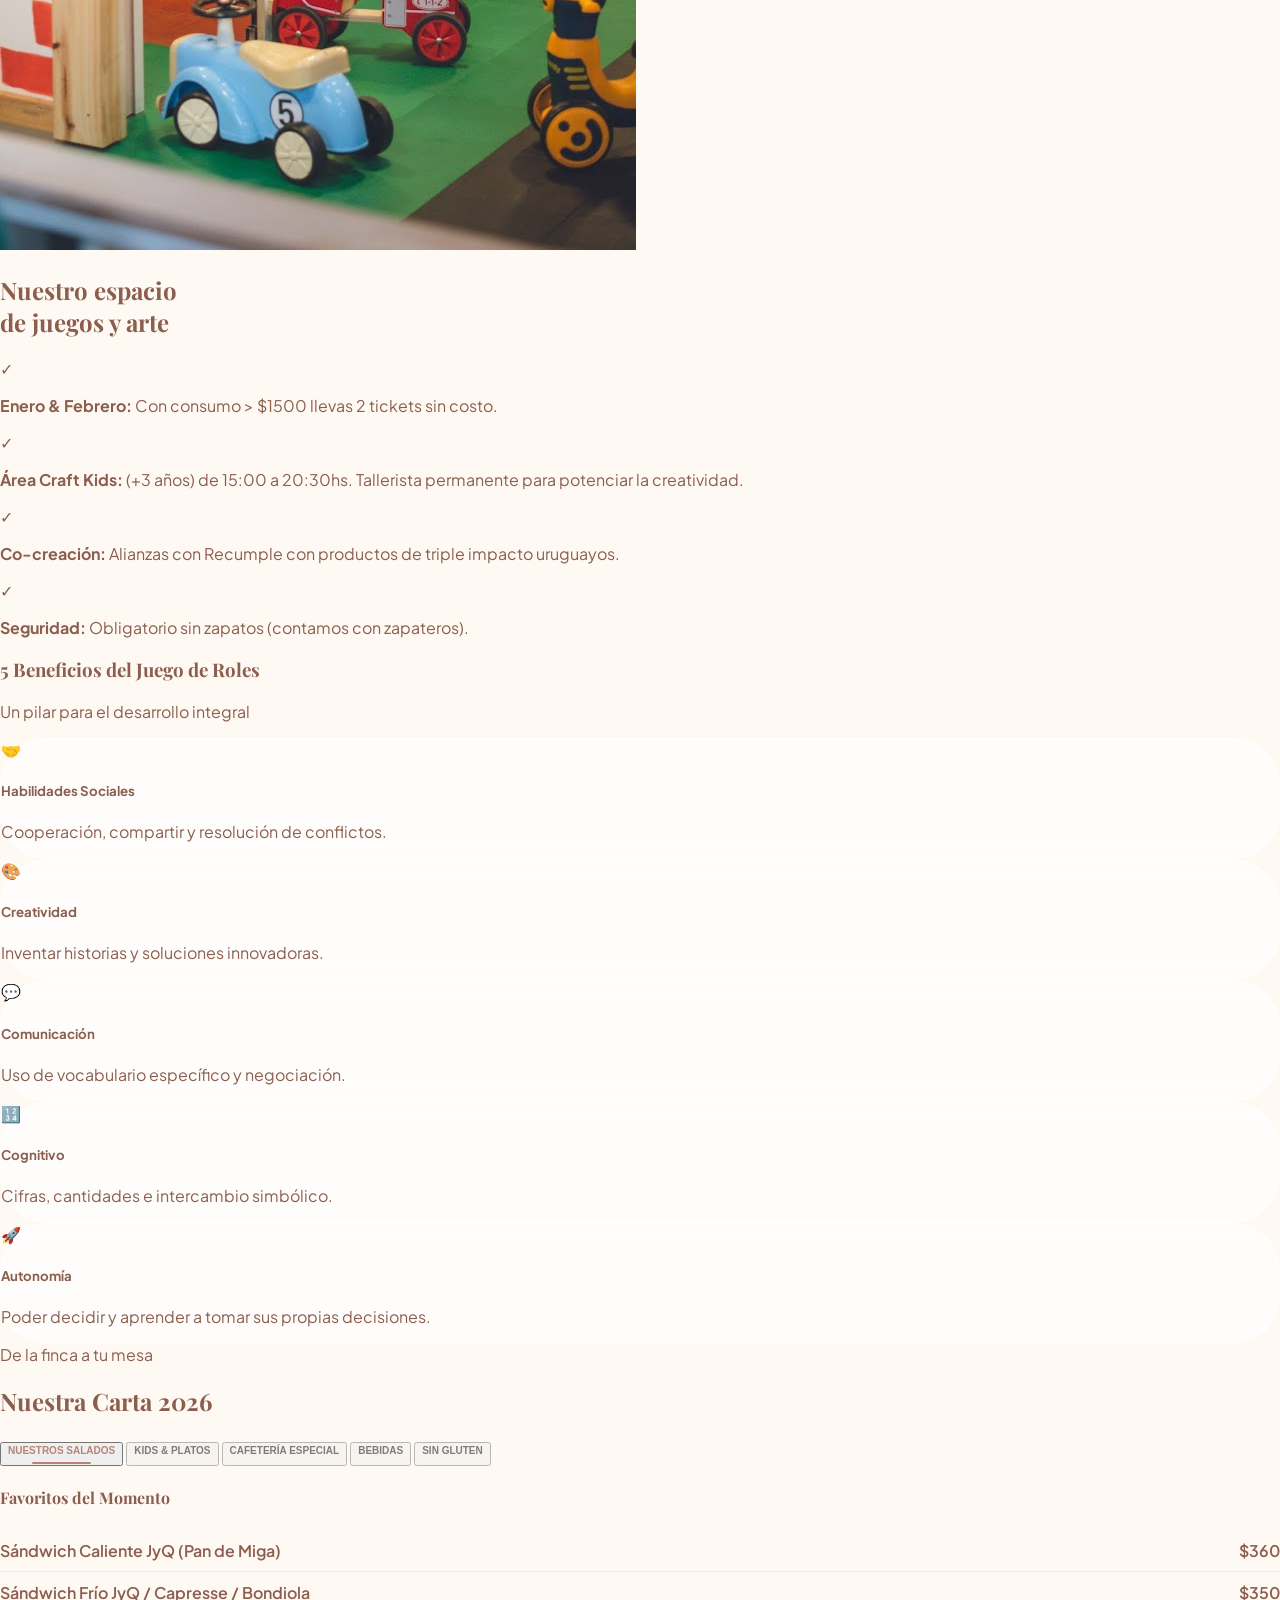
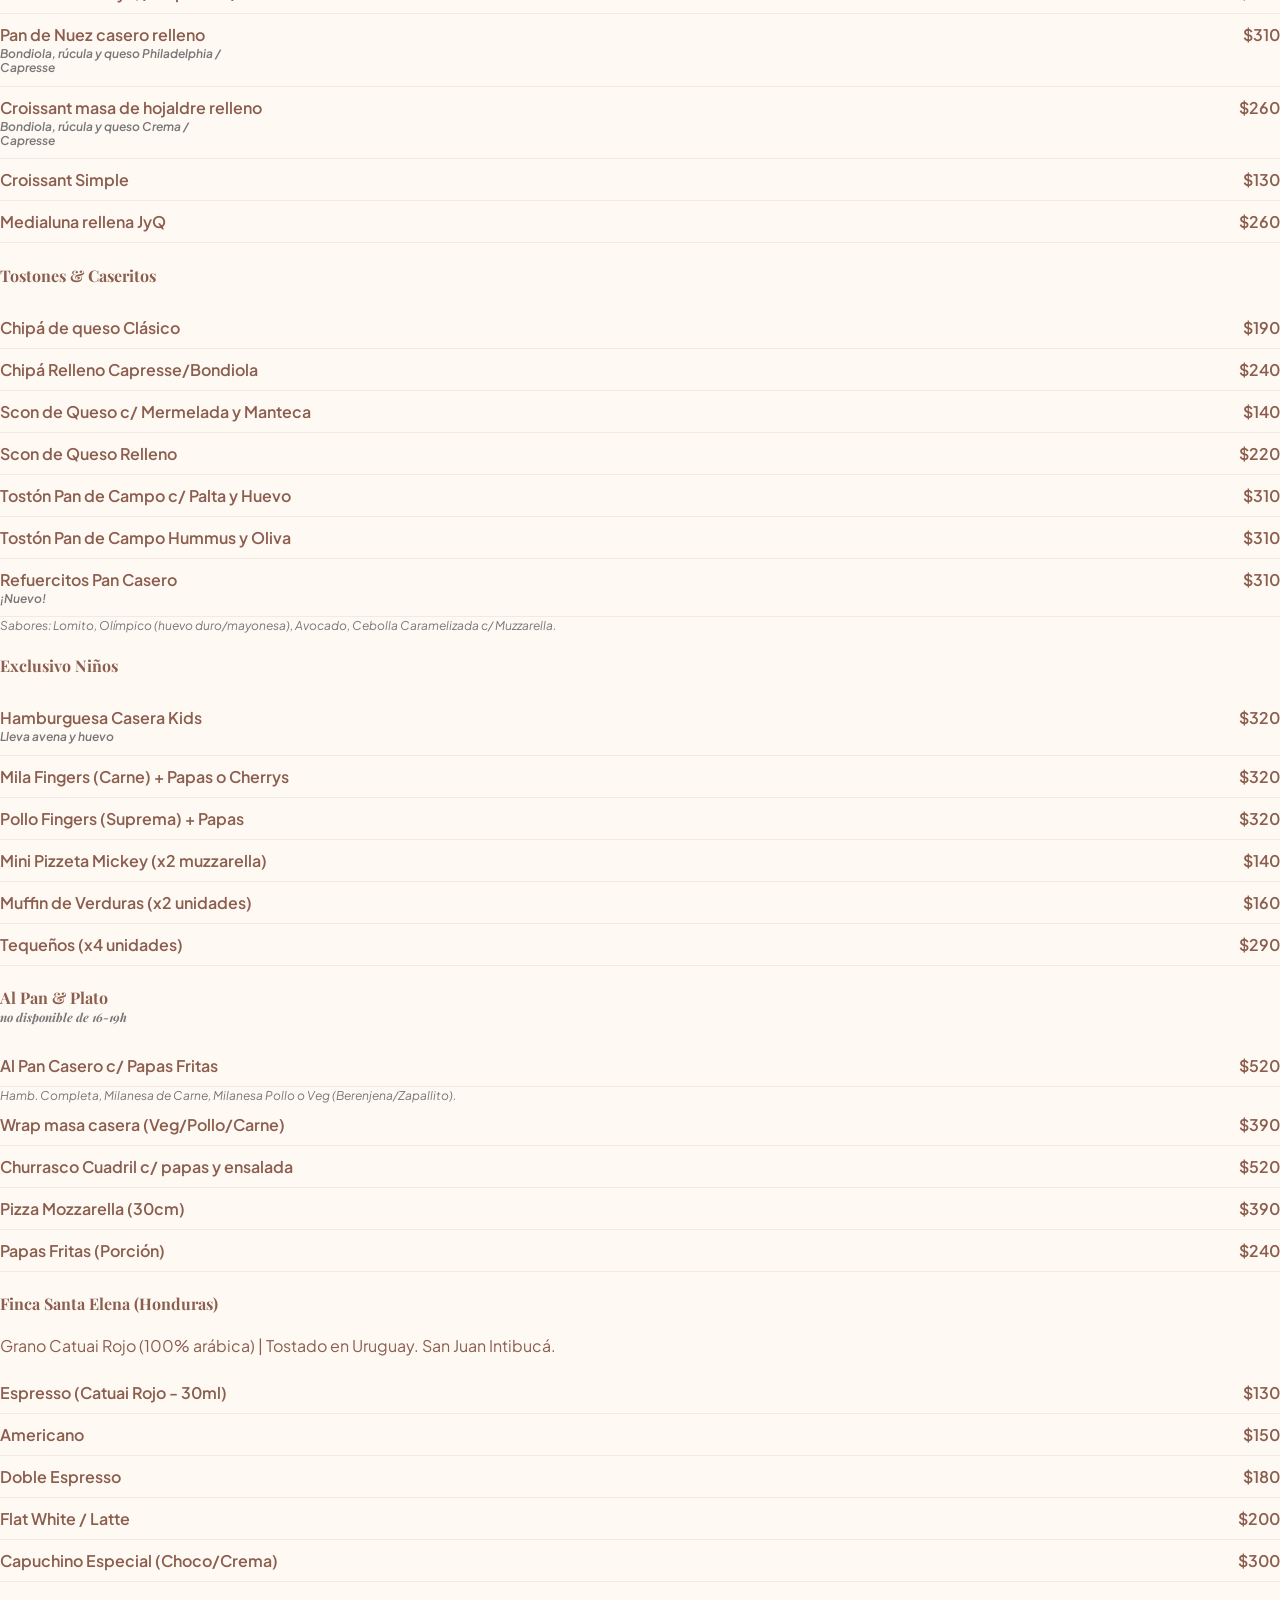
==== commit 7811daf9: "Update index.html" ====
--- a/index.html
+++ b/index.html
@@ -103,7 +103,7 @@
             <div class="grid md:grid-cols-2 gap-16 items-center">
                 <div class="space-y-8">
                     <h2 class="text-6xl italic">Somos Familia.</h2>
-                    <p class="text-gray-600 leading-relaxed font-light italic">SSomos una familia emprendedora de hace más de 10 años en el rubro eventos infantiles y de adultos. Contamos con locales de fiesta desde 2012. Friends Fiestas y Friends Kids. Nuestros locales de fiestas nos han brindado la experiencia necesaria para llevar adelante lo que hoy es Café Kids, un sueño que como padres nos hubiese encantado ir cuando nuestras hijas eran bien pequeñas.<strong>Café Kids</strong>: un sueño compartido para que adultos trabajen o disfruten un rico café casero mientras los hijos están contenidos y felices.</p>
+                    <p class="text-gray-600 leading-relaxed font-light italic">Somos una familia emprendedora de hace más de 10 años en el rubro eventos infantiles y de adultos. Contamos con locales de fiesta desde 2012. Friends Fiestas y Friends Kids. Nuestros locales de fiestas nos han brindado la experiencia necesaria para llevar adelante lo que hoy es <strong>Café Kids</strong>, un sueño que como padres nos hubiese encantado ir cuando nuestras hijas eran bien pequeñas.</p>
                     <p class="text-gray-600 font-light">Hoy ellas con <strong>7 y 9 años</strong> nos ayudan a crear experiencias para las familias y son parte de nuestro proyecto. Los invitamos a conocer nuestros emprendimientos y vivir la experiencia de festejar y crear momentos que quedarán para siempre en el recuerdo. </p>
                 </div>
                 <!-- BENTO GALERÍA 1-9 -->
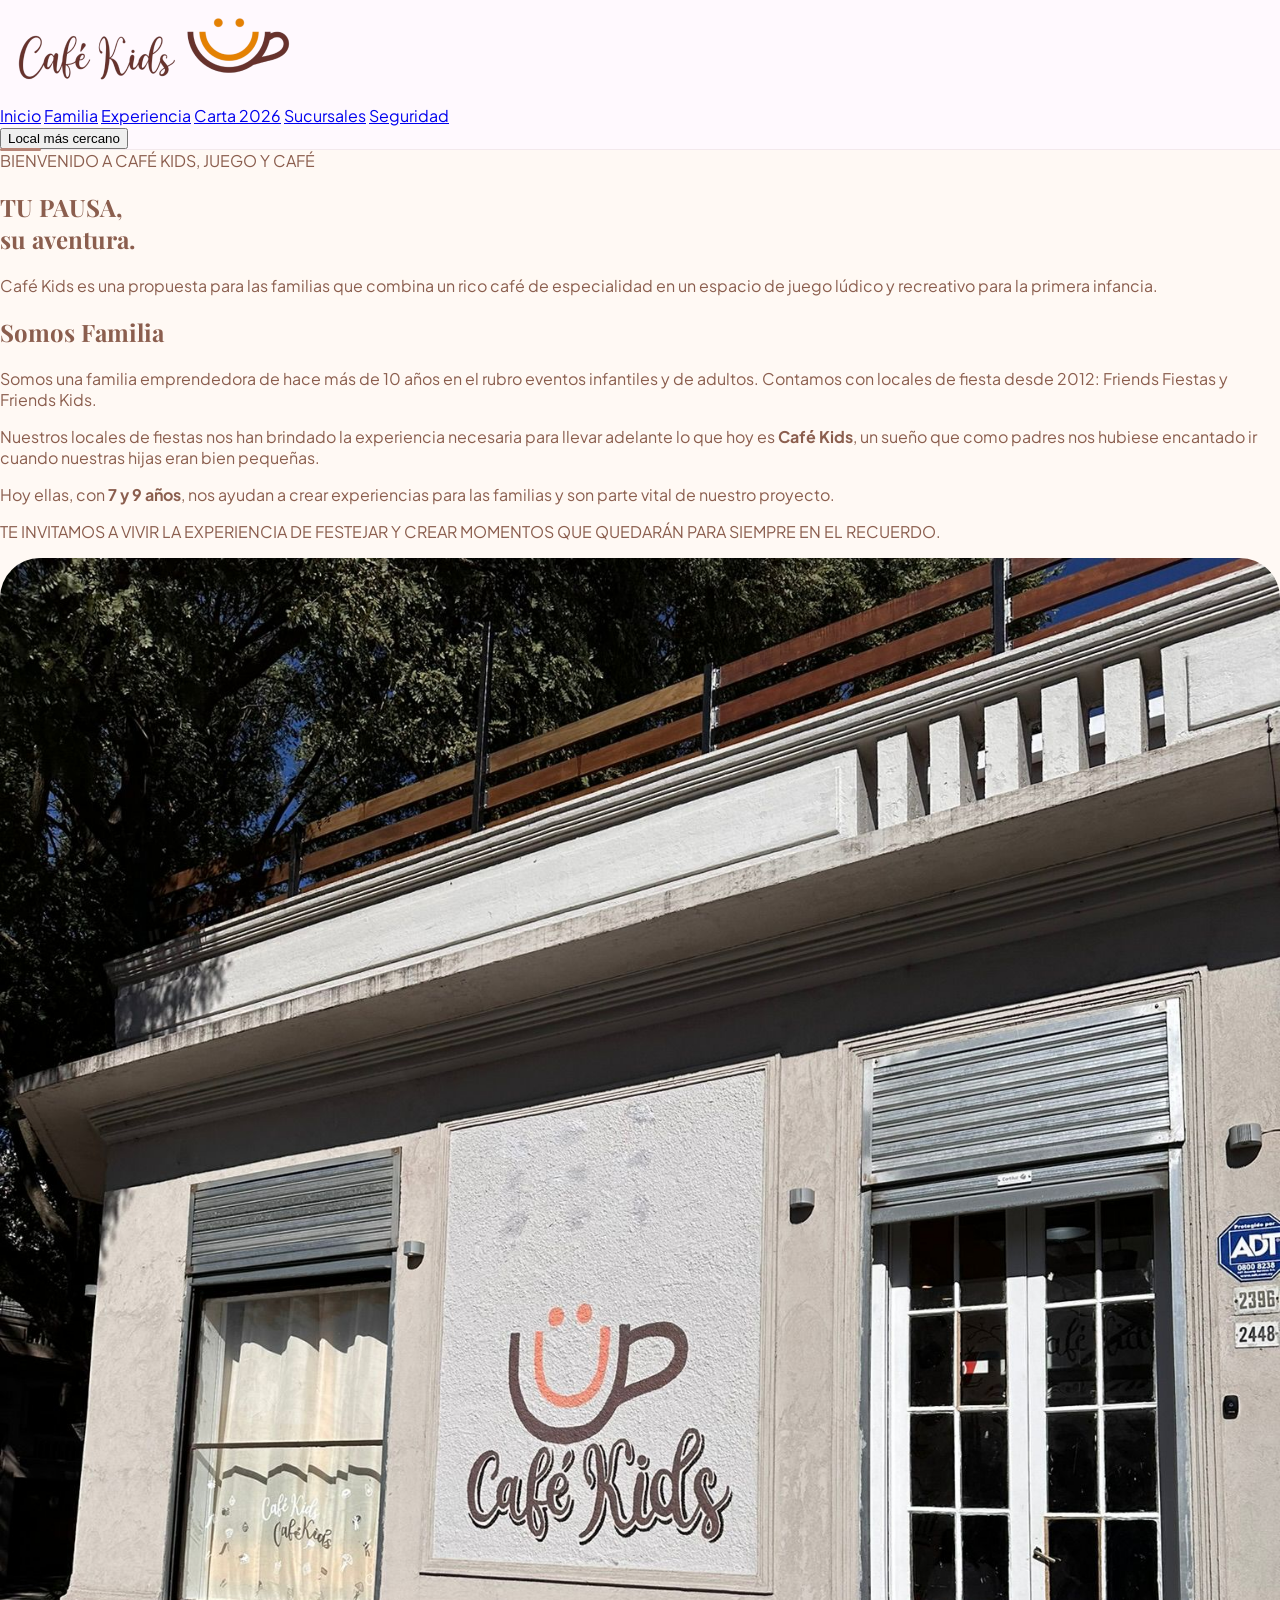
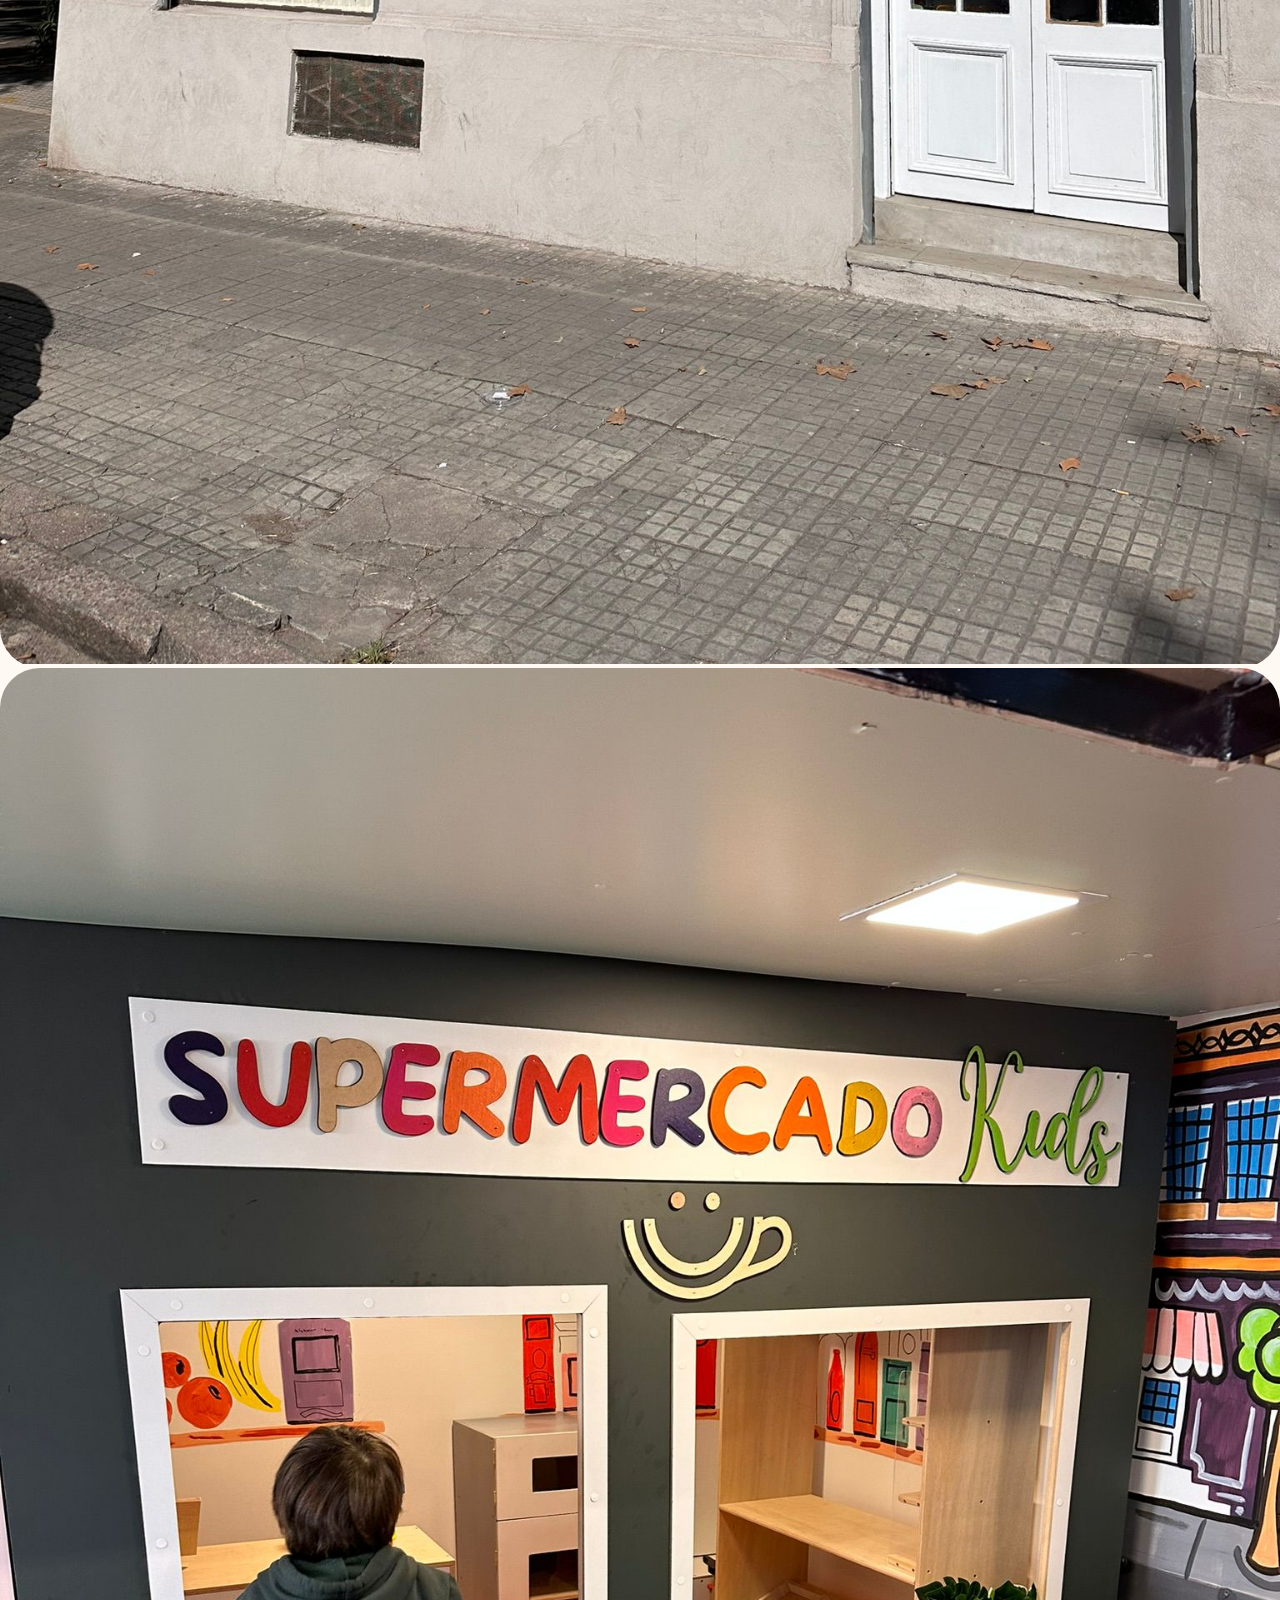
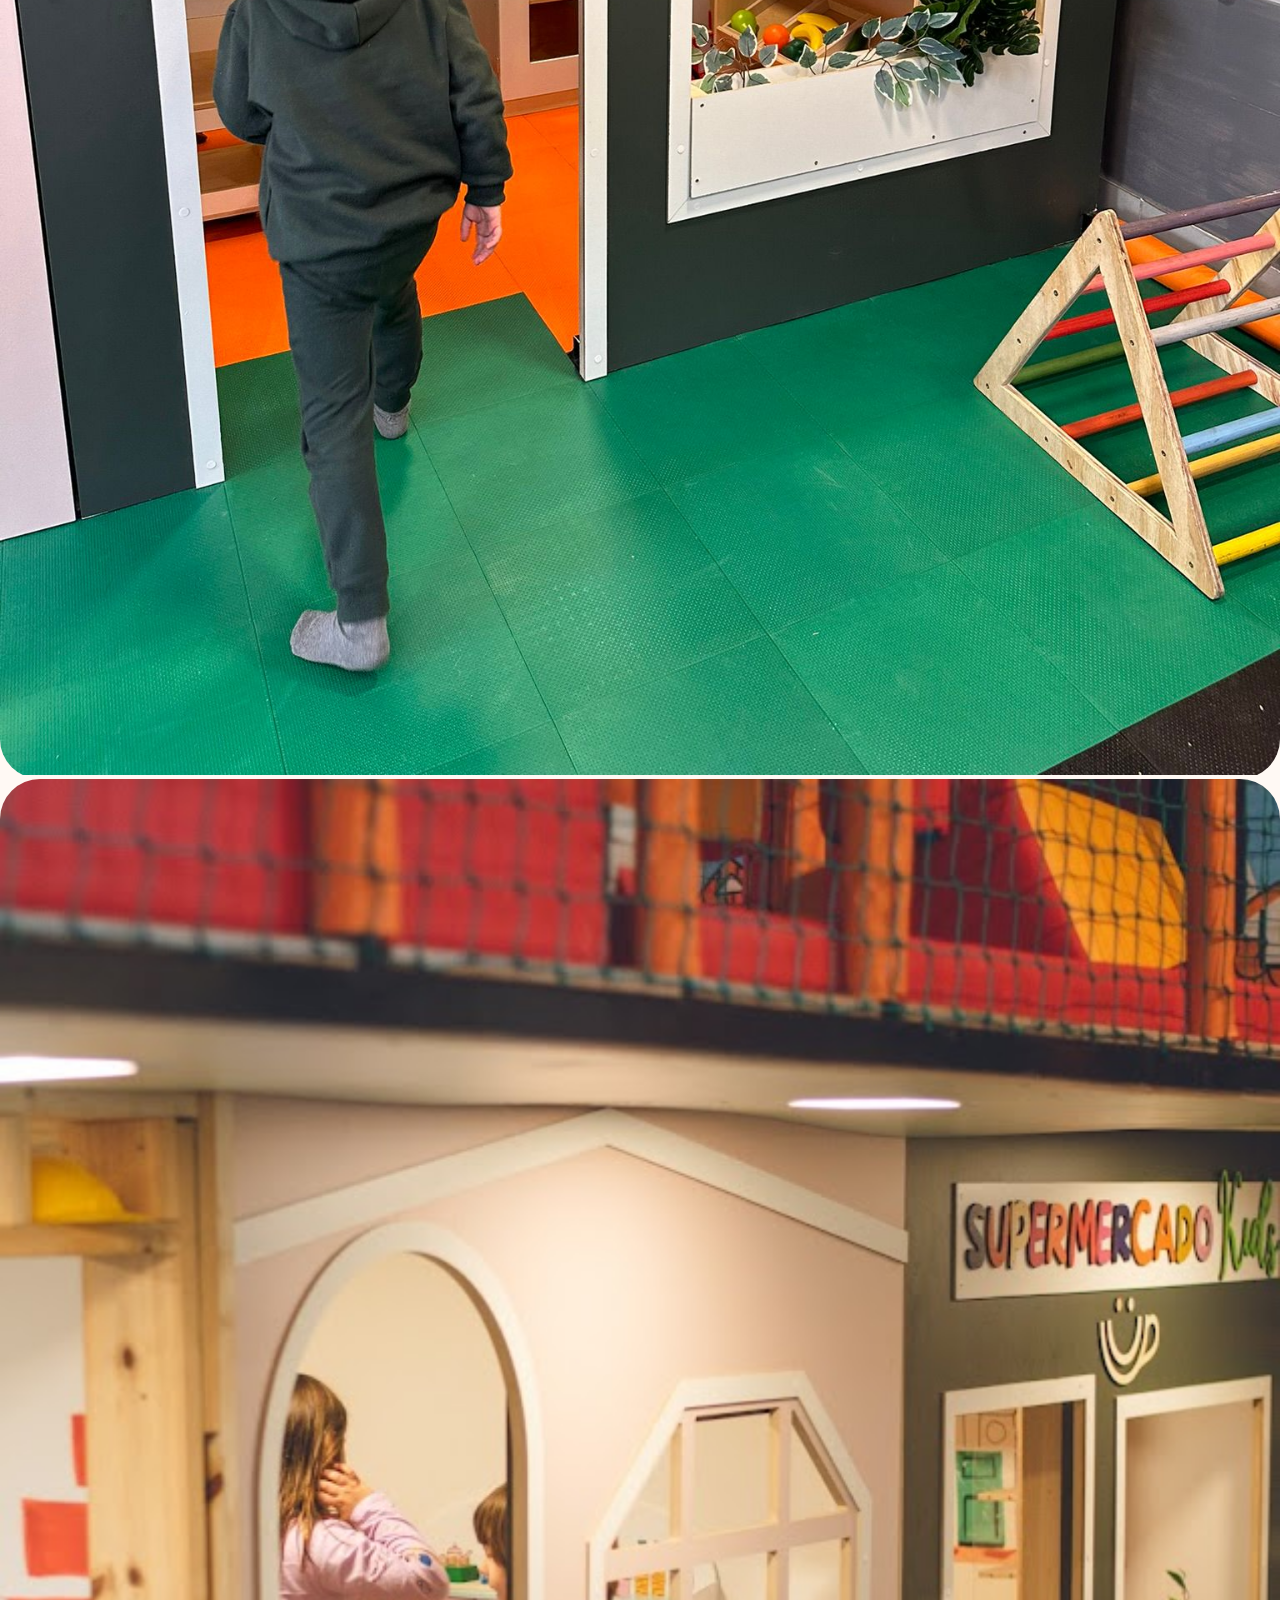
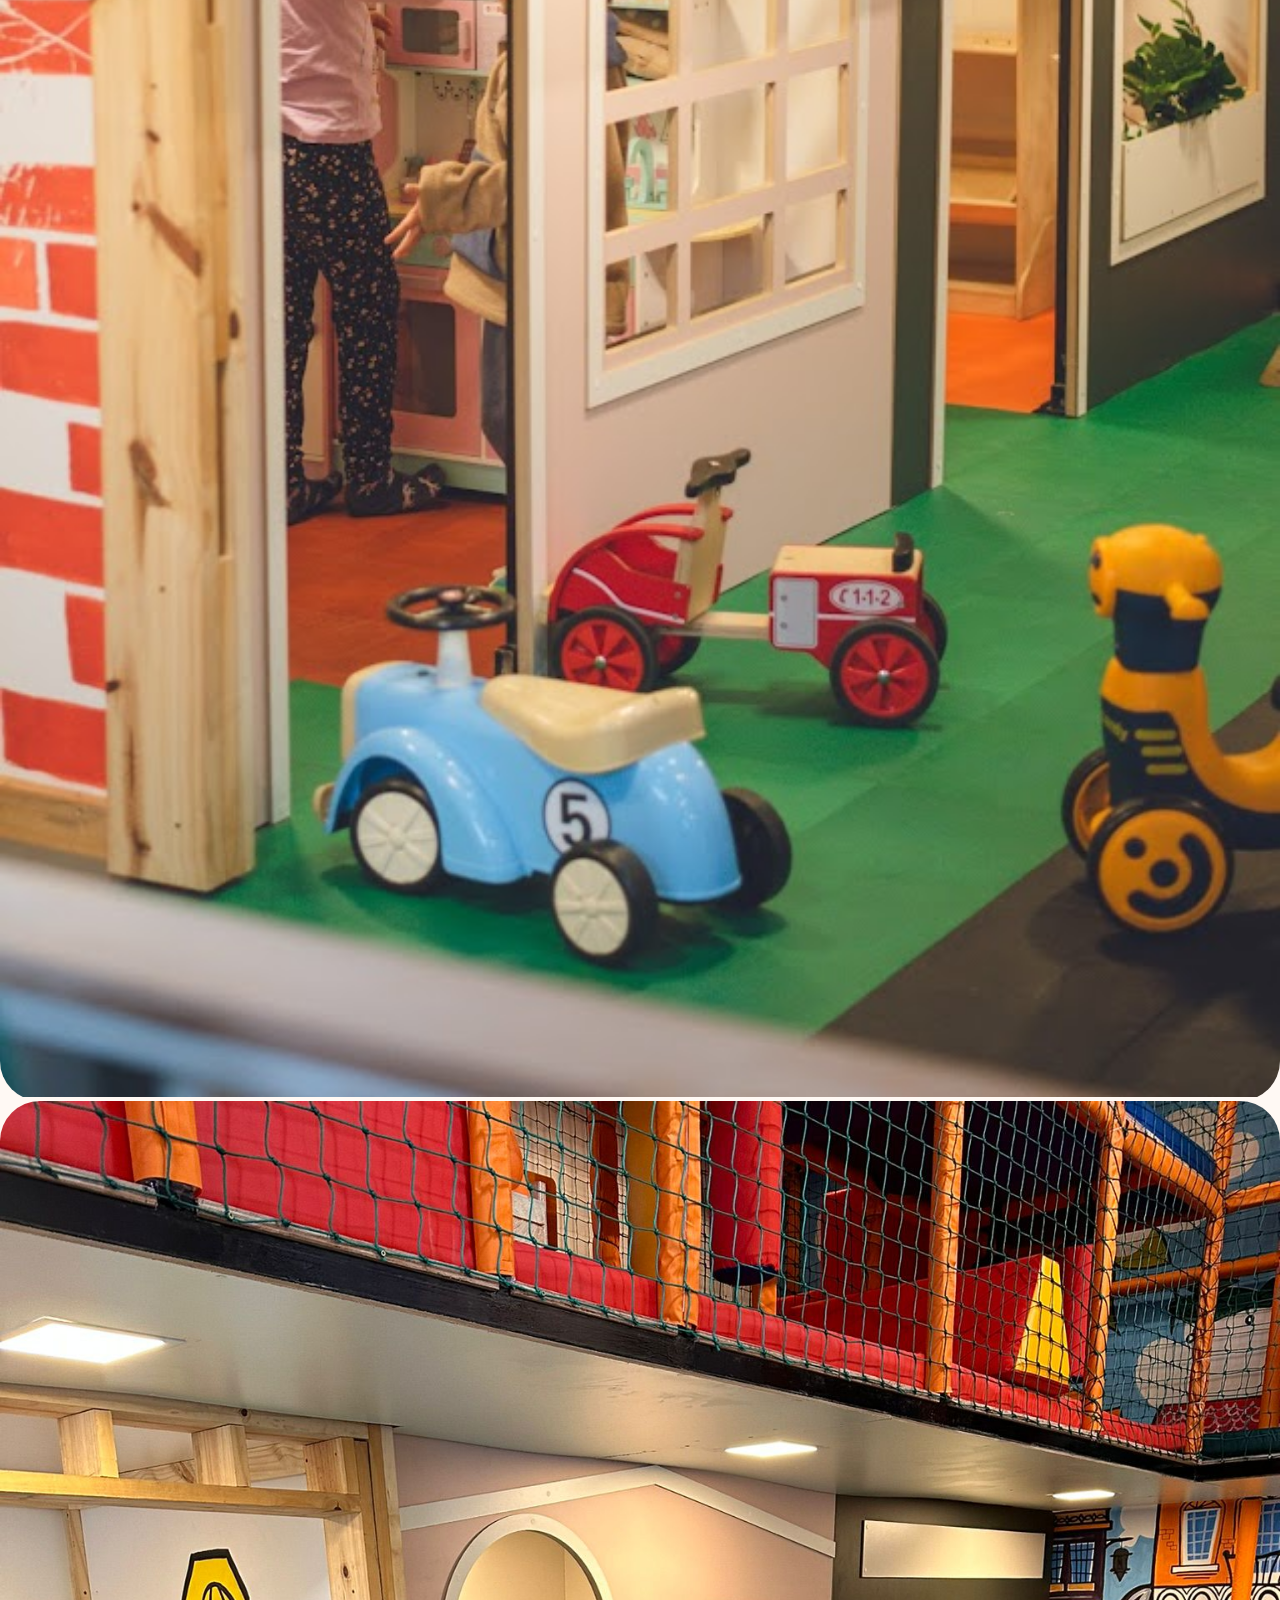
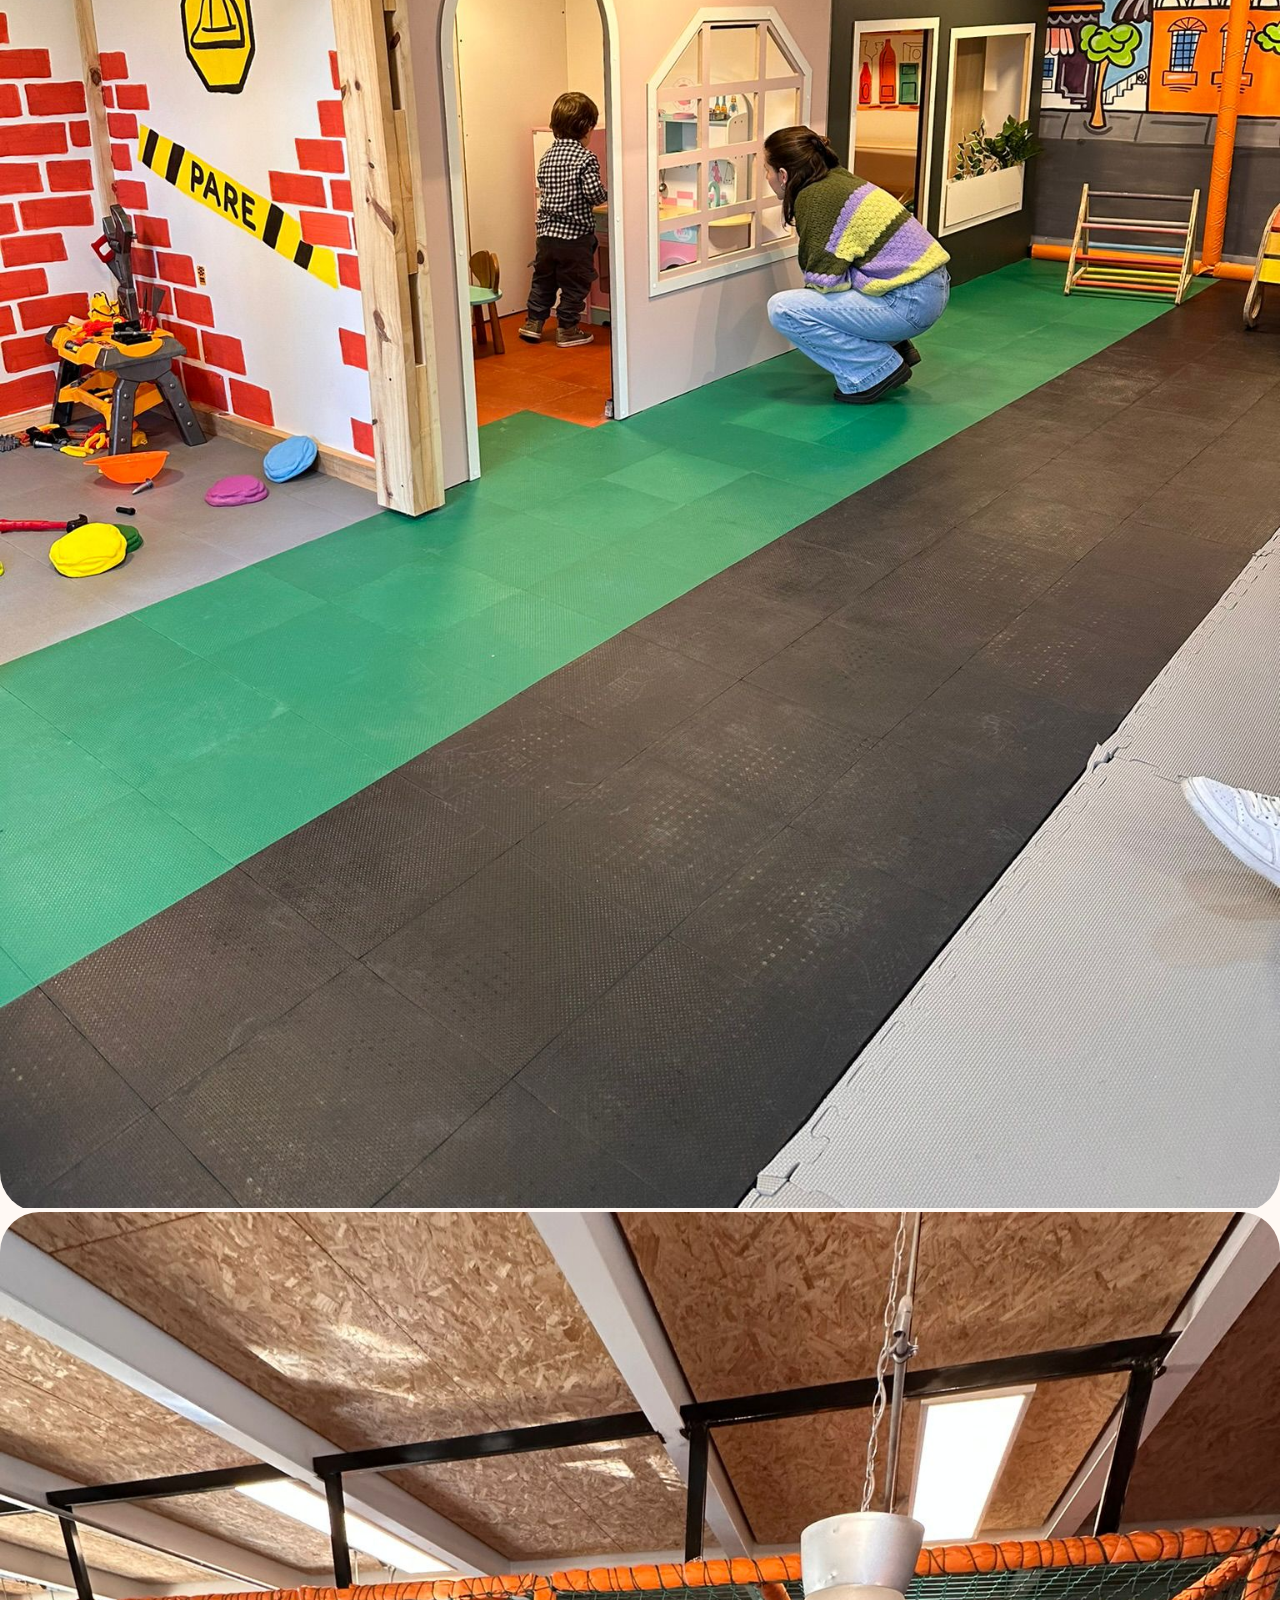
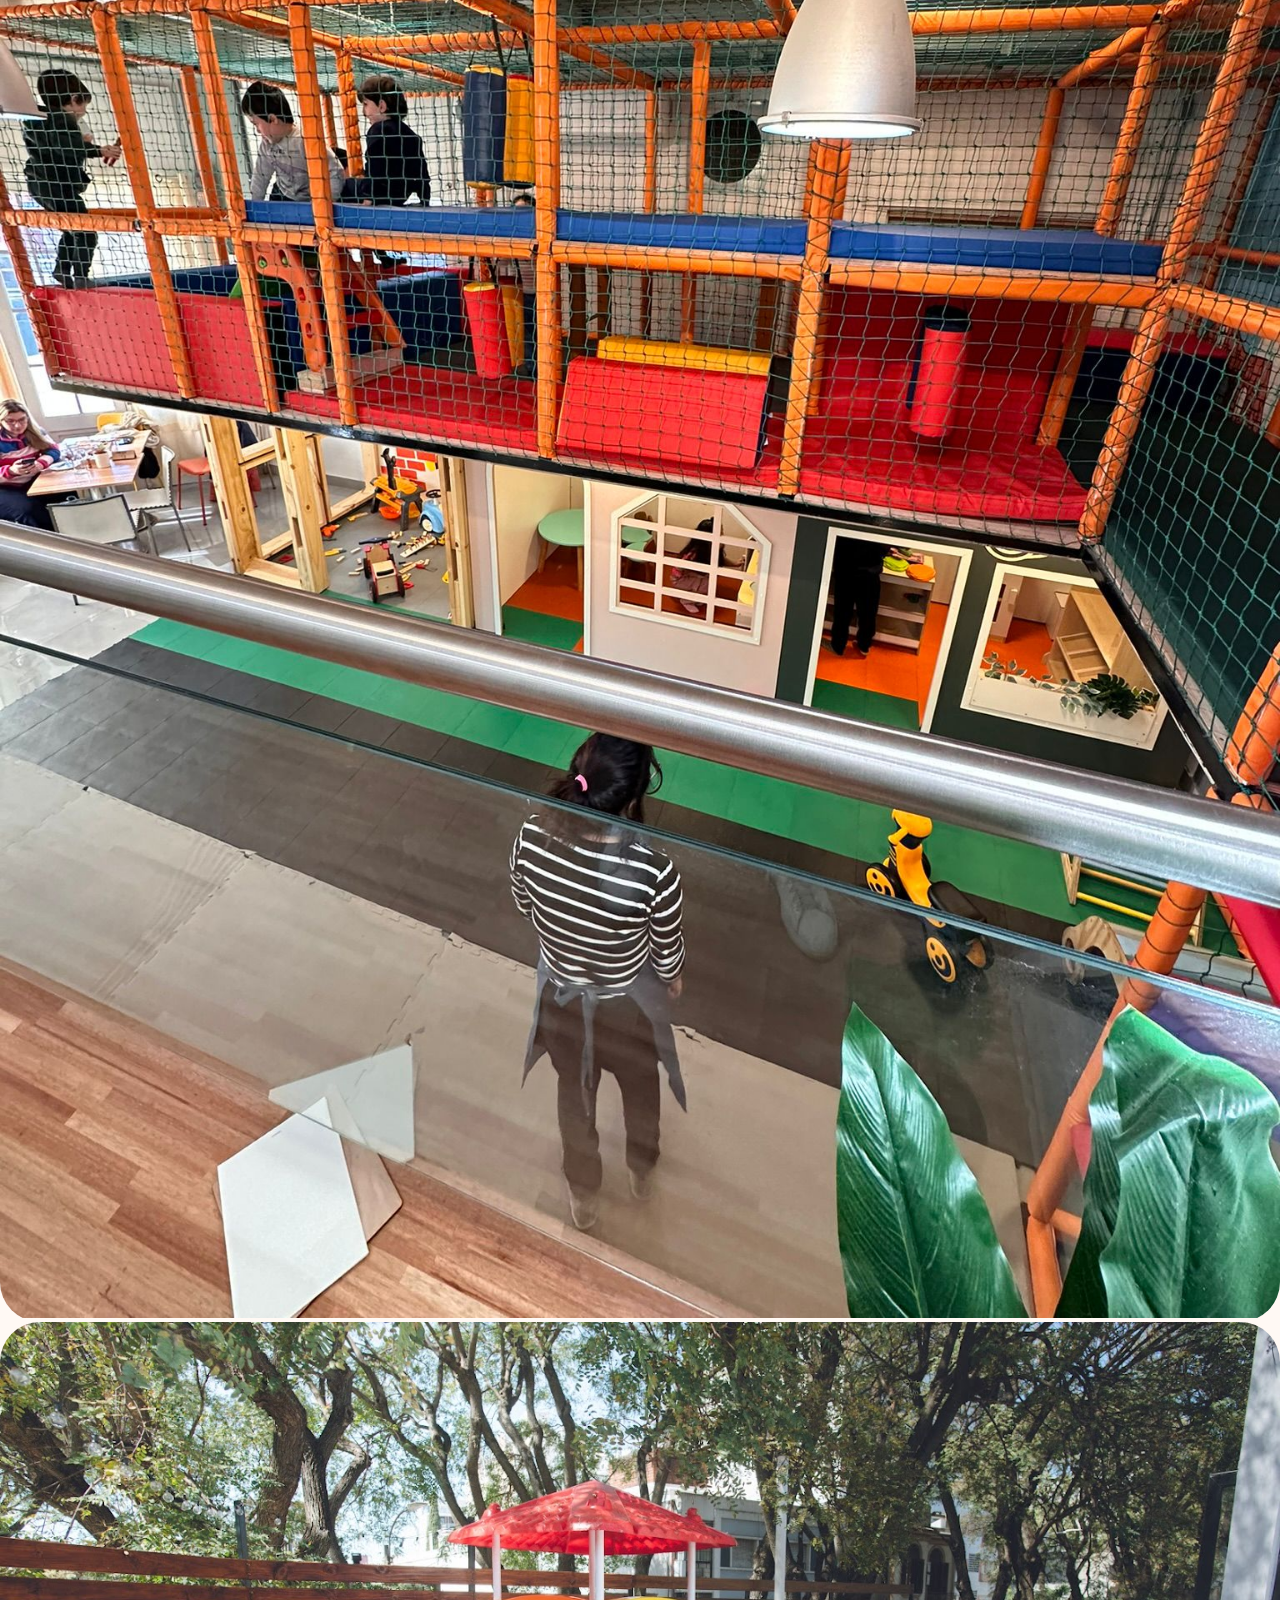
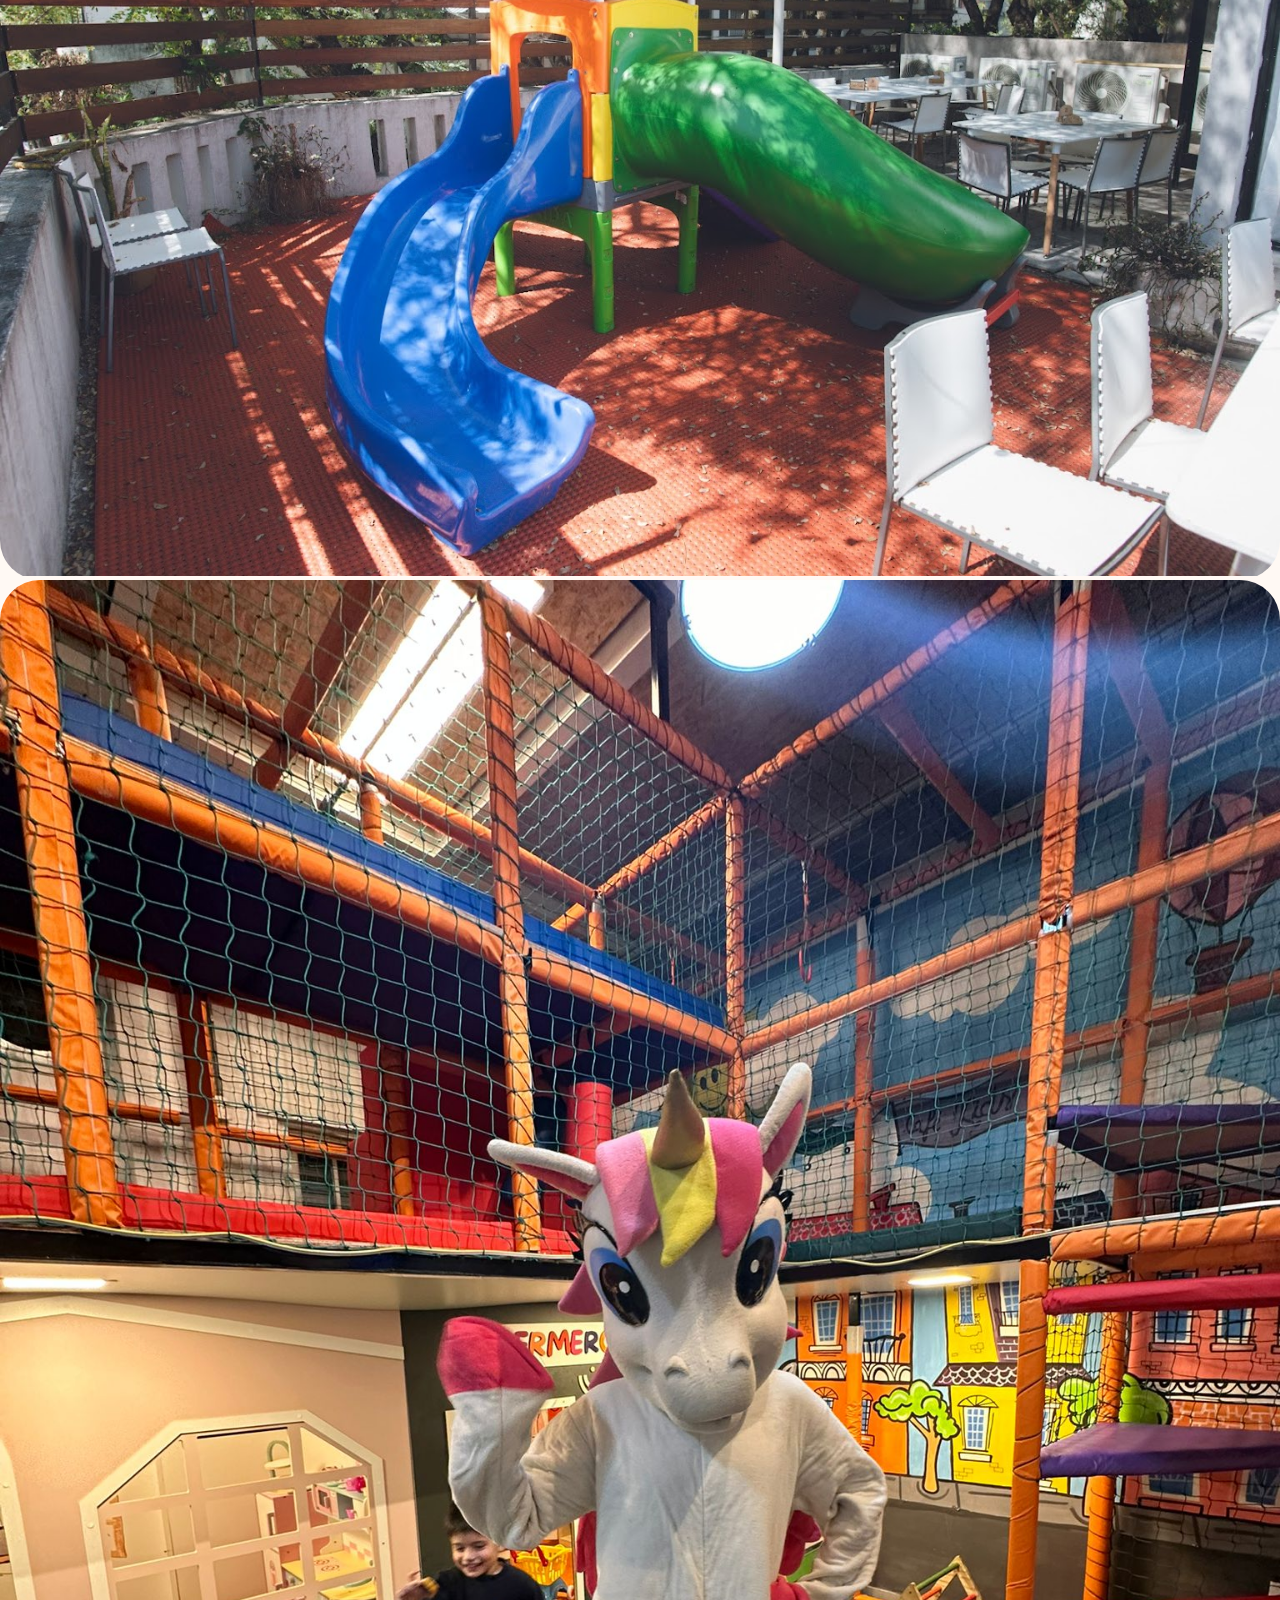
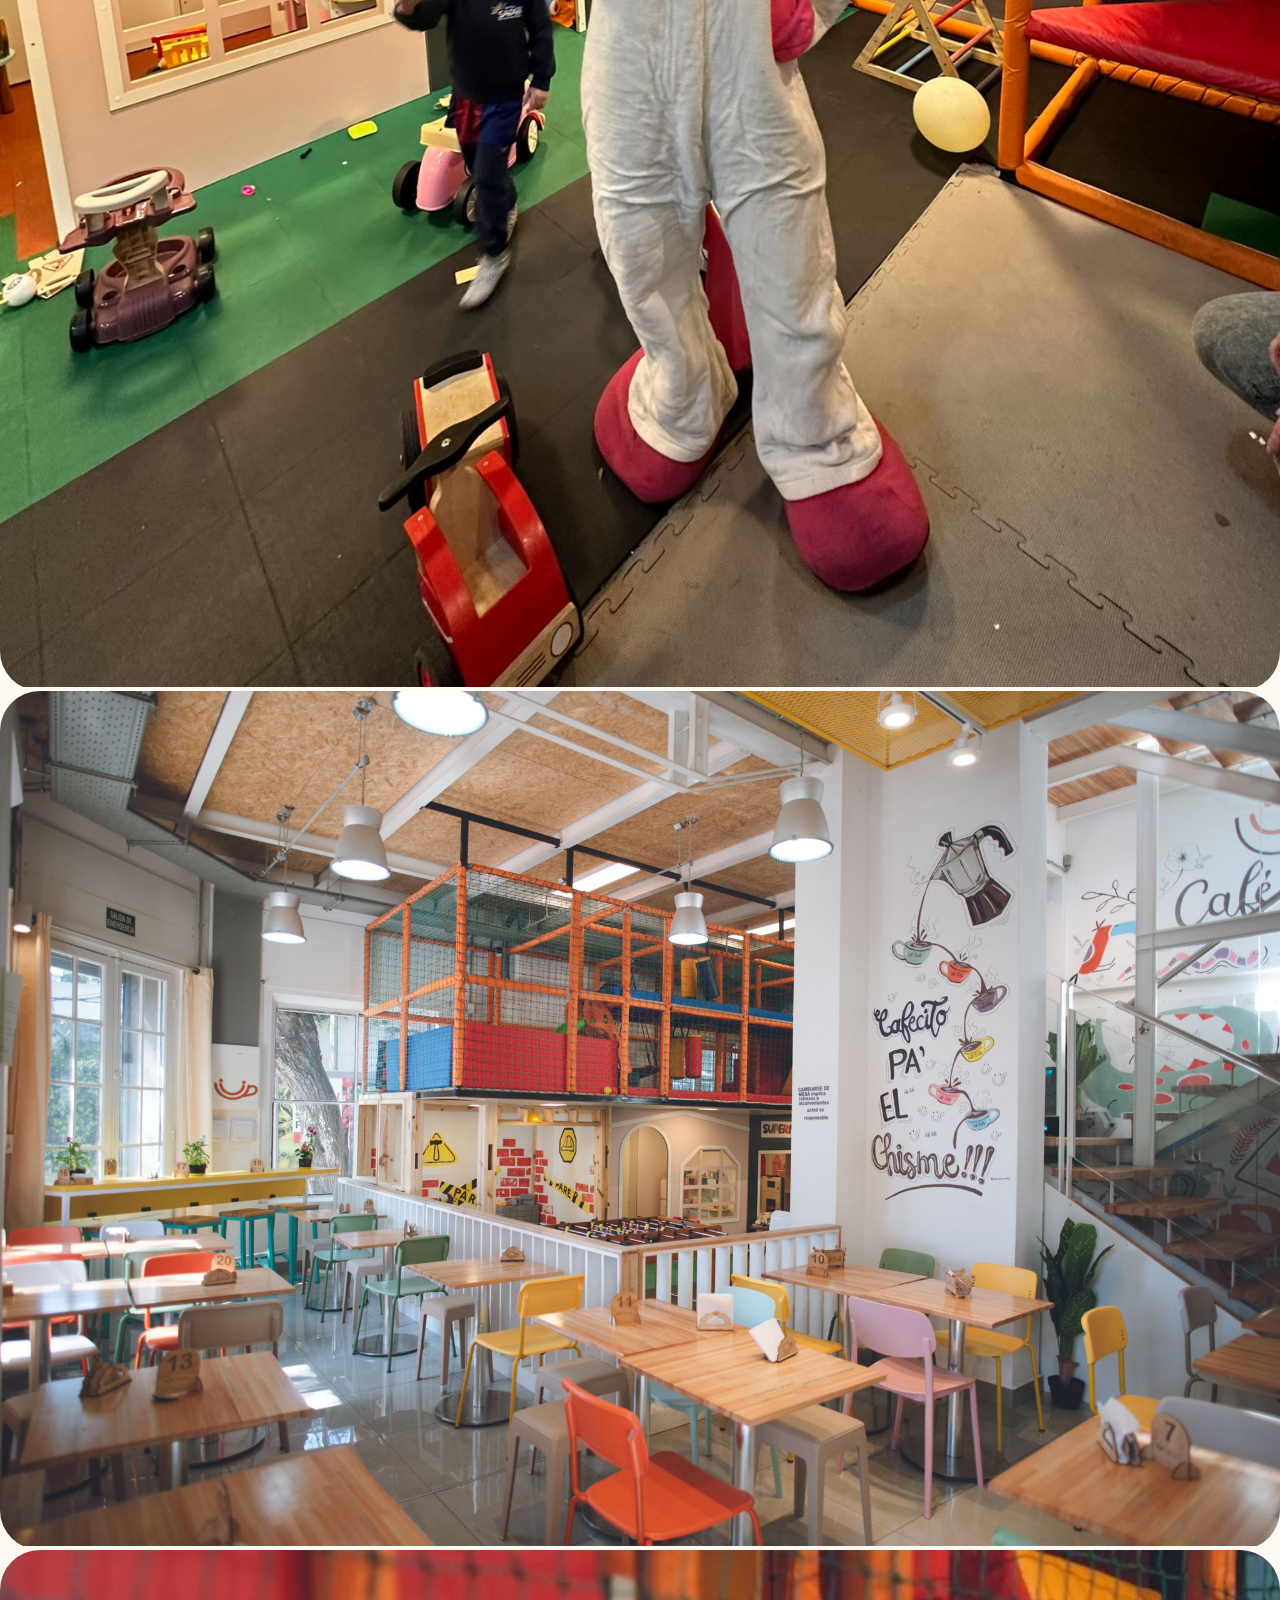
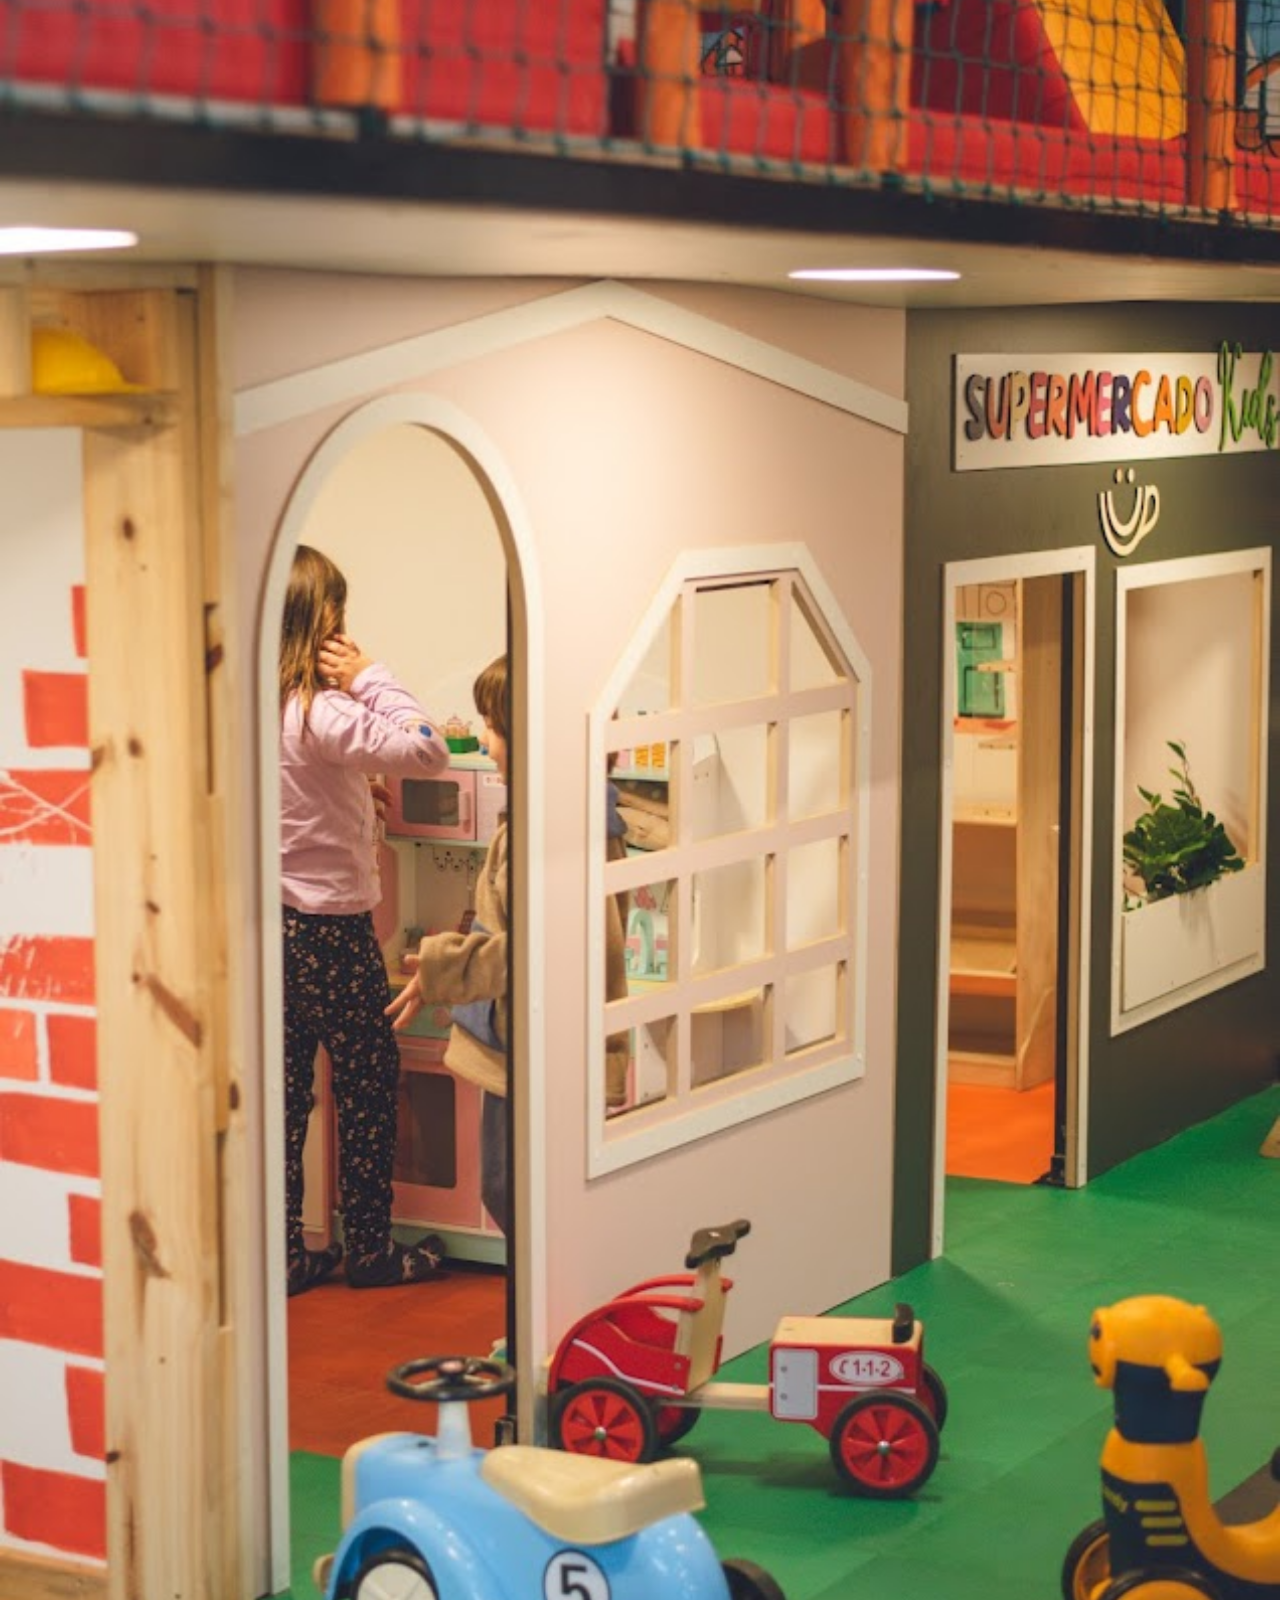
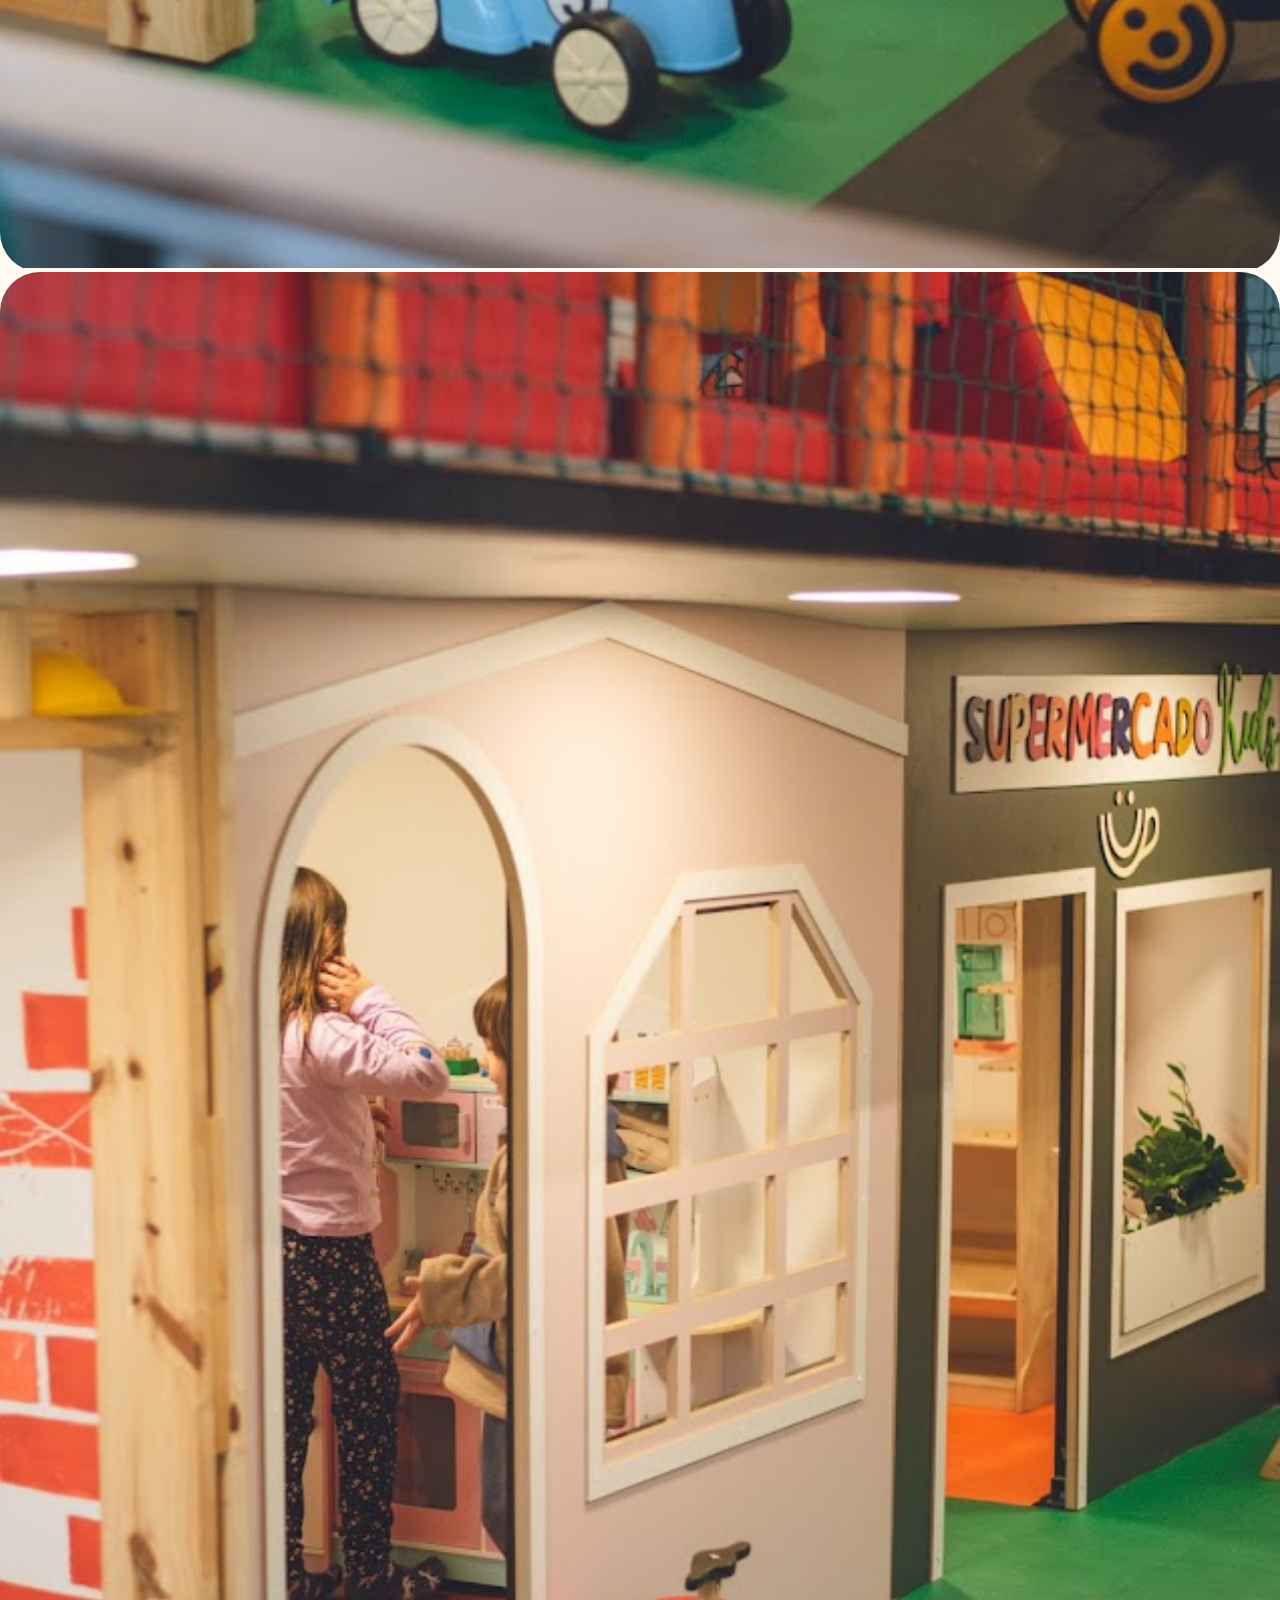
==== commit f2f5d747: "Add files via upload" ====
--- a/index.html
+++ b/index.html
@@ -3,9 +3,8 @@
 <head>
     <meta charset="UTF-8">
     <meta name="viewport" content="width=device-width, initial-scale=1.0">
-    <title>Café Kids Uruguay | Coffee, Play & Family 2026</title>
+    <title>Café Kids Uruguay | El Master Index 2026</title>
     
-    <!-- Librerías de Alto Nivel -->
     <script src="https://cdn.tailwindcss.com"></script>
     <script src="https://cdnjs.cloudflare.com/ajax/libs/gsap/3.12.2/gsap.min.js"></script>
     <script src="https://cdnjs.cloudflare.com/ajax/libs/gsap/3.12.2/ScrollTrigger.min.js"></script>
@@ -20,361 +19,410 @@
         body { font-family: 'Plus Jakarta Sans', sans-serif; background-color: var(--crema); color: var(--cafe); margin: 0; overflow-x: hidden; scroll-behavior: smooth; }
         h1, h2, h3, h4, .font-serif { font-family: 'Playfair Display', serif; }
 
-        /* Textura Papel Premium en todo el sitio */
+        /* Textura de Papel Inmóvil */
         body::before {
             content: ""; position: fixed; inset: 0; 
             background-image: url('https://www.transparenttextures.com/patterns/natural-paper.png');
             opacity: 0.4; pointer-events: none; z-index: 1000;
         }
 
-        /* Nav & Indicador Fluido */
-        .nav-glass { background: rgba(255, 249, 254, 0.9); backdrop-filter: blur(15px); border-bottom: 1px solid rgba(139, 94, 78, 0.1); }
+        /* Nav y Rayita Fluida */
+        .nav-glass { background: rgba(255, 249, 254, 0.95); backdrop-filter: blur(15px); border-bottom: 1px solid rgba(139, 94, 78, 0.1); }
         #nav-indicator {
             position: absolute; bottom: -2px; height: 3px; background-color: var(--terracota);
             transition: all 0.5s cubic-bezier(0.65, 0, 0.35, 1); pointer-events: none; border-radius: 10px;
         }
 
-        /* Galería Bento (1.png a 9.png) */
-        .bento-grid { display: grid; grid-template-columns: repeat(4, 1fr); grid-template-rows: repeat(4, 200px); gap: 15px; }
-        .bento-item { border-radius: 40px; overflow: hidden; position: relative; transition: 0.6s cubic-bezier(0.22, 1, 0.36, 1); box-shadow: 0 10px 30px rgba(0,0,0,0.05); }
+        /* Sistema de Zoom Lightbox */
+        #lightbox {
+            display: none; position: fixed; z-index: 99999; inset: 0; 
+            background: rgba(0, 0, 0, 0.95); backdrop-filter: blur(10px);
+            align-items: center; justify-content: center; cursor: zoom-out;
+        }
+        #lightbox img { max-width: 95%; max-height: 90vh; border-radius: 10px; box-shadow: 0 0 50px rgba(0,0,0,0.5); transform: scale(0.9); transition: 0.4s; }
+        #lightbox.active img { transform: scale(1); }
+
+        /* Galería Bento */
+        .bento-item { border-radius: 40px; overflow: hidden; position: relative; transition: 0.5s; cursor: zoom-in; }
         .bento-item img { width: 100%; height: 100%; object-fit: cover; transition: 0.8s; }
         .bento-item:hover img { transform: scale(1.1); }
-        .bento-item:hover { transform: translateY(-10px); }
-
-        /* Estética de Secciones */
-        .section-curve { border-radius: 5rem 5rem 0 0; }
-        .glass-card { background: rgba(255, 255, 255, 0.7); backdrop-filter: blur(10px); border-radius: 3rem; border: 1px solid rgba(255,255,255,0.8); }
-
-        /* Menú Tabs High-End */
-        .tab-btn { position: relative; padding-bottom: 8px; font-weight: 800; text-transform: uppercase; font-size: 10px; tracking: 0.1em; opacity: 0.5; transition: 0.3s; }
-        .tab-btn.active { opacity: 1; color: var(--terracota); }
-        .tab-btn.active::after { content: ""; position: absolute; bottom: 0; left: 25%; width: 50%; height: 2px; background: var(--terracota); border-radius: 2px; }
-
-        .menu-row { display: flex; justify-content: space-between; border-bottom: 1px solid rgba(139,94,78,0.1); padding: 10px 0; font-weight: 600; }
-        .item-info { font-size: 0.75rem; color: #777; font-style: italic; line-height: 1.2; margin-top: 2px; display: block; max-width: 80%; }
+
+        /* Estética Menú y Listas */
+        .tab-btn.active { color: var(--terracota); border-bottom: 2px solid var(--terracota); font-weight: 800; }
+        .menu-row { display: flex; justify-content: space-between; border-bottom: 1px solid rgba(139,94,78,0.1); padding: 12px 0; font-weight: 600; font-size: 0.95rem; }
+        .item-detail { font-size: 0.8rem; color: #888; font-style: italic; line-height: 1.3; margin-top: 2px; display: block; font-weight: 400; }
+        .cat-header { color: var(--terracota); font-weight: 800; text-transform: uppercase; font-size: 0.75rem; letter-spacing: 2px; margin: 2.5rem 0 1rem; border-bottom: 1px solid var(--beige); padding-bottom: 8px; }
+
+        /* Contenedores Premium */
+        .glass-card { background: rgba(255, 255, 255, 0.7); backdrop-filter: blur(10px); border-radius: 3rem; border: 1px solid white; box-shadow: 0 15px 35px rgba(0,0,0,0.03); }
+        .reglamento-brown { background: #966b5d; color: #fdf2f0; padding: 40px; border-radius: 35px; box-shadow: 0 20px 40px rgba(0,0,0,0.1); }
         
-        /* Floating Circles (Life effect) */
-        .bubble { position: absolute; border-radius: 50%; filter: blur(80px); opacity: 0.15; z-index: -1; animation: floatBubble 20s infinite alternate ease-in-out; }
-        @keyframes floatBubble { 0% { transform: translate(0, 0); } 100% { transform: translate(150px, 80px) rotate(20deg); } }
-
-        .custom-scroll::-webkit-scrollbar { width: 4px; }
-        .custom-scroll::-webkit-scrollbar-thumb { background: var(--terracota); border-radius: 10px; }
-
-        .closest-highlight { ring: 6px solid var(--naranja); box-shadow: 0 0 50px rgba(217, 125, 13, 0.4); transform: scale(1.05); }
-
-        /* Loader */
-        #loader { position: fixed; inset: 0; z-index: 9999; background: var(--beige); display: flex; align-items: center; justify-content: center; }
+        .scroll-v::-webkit-scrollbar { width: 5px; }
+        .scroll-v::-webkit-scrollbar-thumb { background: var(--terracota); border-radius: 10px; }
+
+        .closest-highlight { ring: 6px solid var(--naranja); box-shadow: 0 0 60px rgba(217, 125, 13, 0.3); transform: scale(1.05); }
+
+        #loader { position: fixed; inset: 0; z-index: 99999; background: var(--beige); display: flex; align-items: center; justify-content: center; }
     </style>
 </head>
 <body>
 
     <div id="loader"><img src="logo-cafekids.png" alt="Logo" class="w-40 animate-pulse"></div>
 
-    <nav class="nav-glass fixed w-full z-[100] px-6 md:px-12 py-3 flex justify-between items-center">
+    <div id="lightbox" onclick="this.classList.remove('active'); setTimeout(()=>this.style.display='none', 400)">
+        <img id="lightbox-img" src="">
+    </div>
+
+    <!-- Navegación -->
+    <nav class="nav-glass fixed w-full z-[100] px-6 md:px-12 py-4 flex justify-between items-center">
         <img src="logo-cafekids.png" alt="Café Kids" class="h-10 md:h-12">
-        <div class="relative hidden md:flex gap-8 text-[10px] font-bold uppercase tracking-widest" id="nav-menu">
+        <div class="relative hidden md:flex gap-10 text-[10px] font-bold uppercase tracking-widest" id="nav-menu">
             <a href="#inicio" class="nav-link">Inicio</a>
             <a href="#nosotros" class="nav-link">Familia</a>
-            <a href="#experiencia" class="nav-link">Juegos</a>
+            <a href="#juego-arte" class="nav-link">Experiencia</a>
             <a href="#carta-2026" class="nav-link">Carta 2026</a>
-            <a href="#locales" class="nav-link">Locales</a>
-            <a href="#seguridad" class="nav-link">Consentimiento</a>
+            <a href="#locales" class="nav-link">Sucursales</a>
+            <a href="#seguridad" class="nav-link">Seguridad</a>
             <div id="nav-indicator"></div>
         </div>
-        <button onclick="findNearest()" class="bg-[var(--naranja)] text-white px-6 py-2 rounded-full text-[10px] font-black uppercase shadow-lg hover:scale-105 transition">Local más cercano</button>
+        <button onclick="findNearest()" class="btn-naranja bg-[var(--naranja)] text-white px-8 py-2.5 rounded-full text-[10px] font-black uppercase shadow-lg transition hover:scale-105">Local más cercano</button>
     </nav>
 
-    <!-- FIGURAS VIVAS -->
-    <div class="bubble bg-[var(--terracota)] w-96 h-96 top-0 left-0"></div>
-    <div class="bubble bg-[var(--verde)] w-80 h-80 bottom-0 right-0"></div>
-
     <!-- 1. HERO -->
-    <section id="inicio" class="min-h-screen flex flex-col items-center justify-center text-center px-6 pt-24">
-        <div class="max-w-5xl">
-            <span class="inline-block py-1 px-4 bg-[var(--cafe)] text-white text-[9px] font-black uppercase tracking-[0.3em] rounded-full mb-8">Uruguay • Est. 2012</span>
-            <h1 class="text-6xl md:text-[8rem] font-bold leading-none tracking-tighter mb-8">BIENVENIDO A <br><span class="italic font-light text-[var(--terracota)]">Café Kids.</span></h1>
-            <p class="text-xl md:text-2xl text-stone-500 font-light max-w-3xl mx-auto italic">Combinamos café de especialidad y un espacio lúdico pensado para la primera infancia.</p>
-        </div>
-    </section>
-
-    <!-- 2. NOSOTROS (FAMILIA) -->
-    <section id="nosotros" class="py-32 px-6 bg-white section-curve relative z-10">
-        <div class="max-w-6xl mx-auto">
+    <section id="inicio" class="min-h-screen flex flex-col items-center justify-center text-center px-6">
+        <div class="max-w-5xl space-y-8">
+            <span class="inline-block px-5 py-1.5 bg-[var(--cafe)] text-white text-[9px] font-black uppercase tracking-widest rounded-full">BIENVENIDO A CAFÉ KIDS, JUEGO Y CAFÉ</span>
+            <h1 class="text-7xl md:text-[9.5rem] font-bold leading-none tracking-tighter text-[var(--cafe)]">TU PAUSA,<br><span class="italic font-light text-[var(--terracota)]">su aventura.</span></h1>
+            <p class="text-xl md:text-2xl text-stone-500 max-w-3xl mx-auto leading-relaxed">
+                Café Kids es una propuesta para las familias que combina un rico café de especialidad en un espacio de juego lúdico y recreativo para la primera infancia.
+            </p>
+        </div>
+    </section>
+
+    <!-- 2. NOSOTROS (FAMILIA COMPLETA) -->
+    <section id="nosotros" class="py-24 px-6 bg-white rounded-[5rem] relative z-10">
+        <div class="max-w-7xl mx-auto">
             <div class="grid md:grid-cols-2 gap-16 items-center">
                 <div class="space-y-8">
-                    <h2 class="text-6xl italic">Somos Familia.</h2>
-                    <p class="text-gray-600 leading-relaxed font-light italic">Somos una familia emprendedora de hace más de 10 años en el rubro eventos infantiles y de adultos. Contamos con locales de fiesta desde 2012. Friends Fiestas y Friends Kids. Nuestros locales de fiestas nos han brindado la experiencia necesaria para llevar adelante lo que hoy es <strong>Café Kids</strong>, un sueño que como padres nos hubiese encantado ir cuando nuestras hijas eran bien pequeñas.</p>
-                    <p class="text-gray-600 font-light">Hoy ellas con <strong>7 y 9 años</strong> nos ayudan a crear experiencias para las familias y son parte de nuestro proyecto. Los invitamos a conocer nuestros emprendimientos y vivir la experiencia de festejar y crear momentos que quedarán para siempre en el recuerdo. </p>
-                </div>
-                <!-- BENTO GALERÍA 1-9 -->
-                <div class="grid grid-cols-6 grid-rows-4 gap-2 h-[500px]">
-                    <div class="bento-item col-span-3 row-span-2"><img src="1.jpg"></div>
-                    <div class="bento-item col-span-3 row-span-1"><img src="2.jpg"></div>
-                    <div class="bento-item col-span-1 row-span-1"><img src="3.jpg"></div>
-                    <div class="bento-item col-span-2 row-span-1"><img src="4.jpg"></div>
-                    <div class="bento-item col-span-3 row-span-2"><img src="5.jpg"></div>
-                    <div class="bento-item col-span-1 row-span-1"><img src="6.jpg"></div>
-                    <div class="bento-item col-span-2 row-span-1"><img src="7.jpg"></div>
-                    <div class="bento-item col-span-3 row-span-1"><img src="8.jpg"></div>
-                    <div class="bento-item col-span-3 row-span-1"><img src="9.jpg"></div>
-                </div>
-            </div>
-        </div>
-    </section>
-
-    <!-- 3. EXPERIENCIA Y JUEGO (Imagen 7 y 8) -->
-    <section id="experiencia" class="py-24 px-6 bg-[var(--beige)] relative overflow-hidden">
+                    <h2 class="text-6xl font-serif italic text-[var(--cafe)]">Somos Familia</h2>
+                    <div class="space-y-6 text-lg text-gray-600 font-light leading-relaxed italic">
+                        <p>Somos una familia emprendedora de hace más de 10 años en el rubro eventos infantiles y de adultos. Contamos con locales de fiesta desde 2012: Friends Fiestas y Friends Kids.</p>
+                        <p>Nuestros locales de fiestas nos han brindado la experiencia necesaria para llevar adelante lo que hoy es <strong>Café Kids</strong>, un sueño que como padres nos hubiese encantado ir cuando nuestras hijas eran bien pequeñas.</p>
+                        <p>Hoy ellas, con <strong>7 y 9 años</strong>, nos ayudan a crear experiencias para las familias y son parte vital de nuestro proyecto.</p>
+                        <p class="text-sm font-bold text-[var(--terracota)] not-italic">TE INVITAMOS A VIVIR LA EXPERIENCIA DE FESTEJAR Y CREAR MOMENTOS QUE QUEDARÁN PARA SIEMPRE EN EL RECUERDO.</p>
+                    </div>
+                </div>
+                <!-- BENTO GRID FOTOS 1-9 -->
+                <div class="grid grid-cols-6 grid-rows-4 gap-2 h-[600px]">
+                    <div class="bento-item col-span-3 row-span-2 shadow-md" onclick="zoom('1.jpg')"><img src="1.jpg"></div>
+                    <div class="bento-item col-span-3 row-span-1 shadow-md" onclick="zoom('2.jpg')"><img src="2.jpg"></div>
+                    <div class="bento-item col-span-1 row-span-1 shadow-md" onclick="zoom('3.jpg')"><img src="3.jpg"></div>
+                    <div class="bento-item col-span-2 row-span-1 shadow-md" onclick="zoom('4.jpg')"><img src="4.jpg"></div>
+                    <div class="bento-item col-span-3 row-span-2 shadow-md" onclick="zoom('5.jpg')"><img src="5.jpg"></div>
+                    <div class="bento-item col-span-1 row-span-1 shadow-md" onclick="zoom('6.jpg')"><img src="6.jpg"></div>
+                    <div class="bento-item col-span-2 row-span-1 shadow-md" onclick="zoom('7.jpg')"><img src="7.jpg"></div>
+                    <div class="bento-item col-span-3 row-span-1 shadow-md" onclick="zoom('8.jpg')"><img src="8.jpg"></div>
+                    <div class="bento-item col-span-3 row-span-1 shadow-md" onclick="zoom('9.jpg')"><img src="9.jpg"></div>
+                </div>
+            </div>
+        </div>
+    </section>
+
+    <!-- 3. JUEGOS Y ARTE (TEXTO COMPLETO) -->
+    <section id="juego-arte" class="py-24 px-6 bg-[var(--beige)] overflow-hidden">
         <div class="max-w-7xl mx-auto">
-            <!-- JUEGOS Y ARTE -->
-            <div class="grid md:grid-cols-2 gap-20 items-start mb-32">
-                <div class="rounded-[4rem] overflow-hidden shadow-2xl rotate-2"><img src="9.jpg" class="w-full h-full"></div>
-                <div class="space-y-8">
-                    <h2 class="text-5xl italic font-serif">Nuestro espacio <br>de juegos y arte</h2>
+            <div class="grid md:grid-cols-2 gap-20 items-center mb-32">
+                <div class="bento-item rounded-[4rem] h-[550px] shadow-2xl rotate-2" onclick="zoom('9.jpg')">
+                    <img src="9.jpg" class="w-full h-full object-cover">
+                </div>
+                <div class="space-y-10">
+                    <h2 class="text-5xl italic">Nuestro espacio de juegos y arte</h2>
                     <div class="space-y-6">
-                        <div class="flex gap-4 items-start"><span class="text-[var(--naranja)] text-xl font-bold">✓</span> <p class="text-sm italic"><strong>Enero & Febrero:</strong> Con consumo > $1500 llevas 2 tickets sin costo.</p></div>
-                        <div class="flex gap-4 items-start"><span class="text-[var(--naranja)] text-xl font-bold">✓</span> <p class="text-sm italic"><strong>Área Craft Kids:</strong> (+3 años) de 15:00 a 20:30hs. Tallerista permanente para potenciar la creatividad.</p></div>
-                        <div class="flex gap-4 items-start"><span class="text-[var(--naranja)] text-xl font-bold">✓</span> <p class="text-sm italic"><strong>Co-creación:</strong> Alianzas con Recumple con productos de triple impacto uruguayos.</p></div>
-                        <div class="flex gap-4 items-start"><span class="text-[var(--naranja)] text-xl font-bold">✓</span> <p class="text-sm italic"><strong>Seguridad:</strong> Obligatorio sin zapatos (contamos con zapateros).</p></div>
+                        <div class="flex gap-5">
+                            <span class="text-3xl text-[var(--naranja)]">✔</span>
+                            <p class="text-gray-700 italic">Por <strong>Enero y Febrero</strong> con tu consumo superior a $1500 tenés 2 tickets de entrada a los juegos sin costo.</p>
+                        </div>
+                        <div class="flex gap-5">
+                            <span class="text-3xl text-[var(--naranja)]">✔</span>
+                            <div class="text-gray-700 italic">
+                                <p class="font-bold">Área de ARTE "Craft Kids" (+3 años):</p>
+                                <p class="text-sm">Horario: 15:00 a 20:30 hs. El/la niñ@ podrá intervenir o crear artículos siempre asesorados por una Tallerista. Productos triple impacto co-creados con Recumple (Hechos en 🇺🇾).</p>
+                            </div>
+                        </div>
+                        <div class="flex gap-5">
+                            <span class="text-3xl text-[var(--naranja)]">✔</span>
+                            <p class="text-gray-700 italic">Menores de 3 años pueden estar acompañados, solo un adulto por niño.</p>
+                        </div>
+                        <div class="flex gap-5">
+                            <span class="text-3xl text-[var(--naranja)]">✔</span>
+                            <p class="text-gray-700 italic">Obligatorio entrar sin zapatos, contamos con zapateros.</p>
+                        </div>
                     </div>
                 </div>
             </div>
 
-            <!-- JUEGO DE ROLES: BENEFICIOS -->
+            <!-- JUEGO DE ROLES (5 BENEFICIOS DETALLADOS) -->
             <div class="text-center mb-16">
-                <h3 class="text-4xl italic mb-4">5 Beneficios del Juego de Roles</h3>
-                <p class="text-[9px] uppercase tracking-widest font-black opacity-40">Un pilar para el desarrollo integral</p>
+                <h3 class="text-4xl italic mb-4 font-serif">Juego de Roles: 5 Beneficios</h3>
+                <p class="text-[10px] font-black uppercase tracking-[0.4em] opacity-40">Desarrollo integral y magia</p>
             </div>
             <div class="grid md:grid-cols-5 gap-6">
-                <div class="glass-card p-8 text-center"><span class="text-3xl block mb-4">🤝</span><h5 class="text-xs font-bold mb-2">Habilidades Sociales</h5><p class="text-[10px] text-gray-500 italic leading-relaxed">Cooperación, compartir y resolución de conflictos.</p></div>
-                <div class="glass-card p-8 text-center"><span class="text-3xl block mb-4">🎨</span><h5 class="text-xs font-bold mb-2">Creatividad</h5><p class="text-[10px] text-gray-500 italic leading-relaxed">Inventar historias y soluciones innovadoras.</p></div>
-                <div class="glass-card p-8 text-center"><span class="text-3xl block mb-4">💬</span><h5 class="text-xs font-bold mb-2">Comunicación</h5><p class="text-[10px] text-gray-500 italic leading-relaxed">Uso de vocabulario específico y negociación.</p></div>
-                <div class="glass-card p-8 text-center"><span class="text-3xl block mb-4">🔢</span><h5 class="text-xs font-bold mb-2">Cognitivo</h5><p class="text-[10px] text-gray-500 italic leading-relaxed">Cifras, cantidades e intercambio simbólico.</p></div>
-                <div class="glass-card p-8 text-center"><span class="text-3xl block mb-4">🚀</span><h5 class="text-xs font-bold mb-2">Autonomía</h5><p class="text-[10px] text-gray-500 italic leading-relaxed">Poder decidir y aprender a tomar sus propias decisiones.</p></div>
-            </div>
-        </div>
-    </section>
-
-    <!-- 4. LA CARTA 2026: ABSOLUTAMENTE TODO -->
-    <section id="carta-2026" class="py-32 px-6 bg-white">
+                <div class="glass-card p-10 text-center space-y-4">
+                    <span class="text-4xl block">1</span>
+                    <h5 class="text-xs font-bold uppercase tracking-widest italic">Sociales</h5>
+                    <p class="text-[11px] text-gray-500 leading-relaxed italic">Interpretación de personajes que permite practicar la cooperación y resolución de conflictos.</p>
+                </div>
+                <div class="glass-card p-10 text-center space-y-4">
+                    <span class="text-4xl block">2</span>
+                    <h5 class="text-xs font-bold uppercase tracking-widest italic">Creatividad</h5>
+                    <p class="text-[11px] text-gray-500 leading-relaxed italic">Fortalece la capacidad para pensar de manera flexible y desarrollar soluciones innovadoras.</p>
+                </div>
+                <div class="glass-card p-10 text-center space-y-4">
+                    <span class="text-4xl block">3</span>
+                    <h5 class="text-xs font-bold uppercase tracking-widest italic">Lenguaje</h5>
+                    <p class="text-[11px] text-gray-500 leading-relaxed italic">Propicia la comunicación y uso de vocabulario específico relacionado a diferentes roles.</p>
+                </div>
+                <div class="glass-card p-10 text-center space-y-4">
+                    <span class="text-4xl block">4</span>
+                    <h5 class="text-xs font-bold uppercase tracking-widest italic">Cognición</h5>
+                    <p class="text-[11px] text-gray-500 leading-relaxed italic">Supermercado y construcción involucran conteo, intercambio de dinero y resolución matemática básica.</p>
+                </div>
+                <div class="glass-card p-10 text-center space-y-4">
+                    <span class="text-4xl block">5</span>
+                    <h5 class="text-xs font-bold uppercase tracking-widest italic">Autonomía</h5>
+                    <p class="text-[11px] text-gray-500 leading-relaxed italic">Poder decidir qué hacer en cada rincón les otorga sentido de control y toma de decisiones.</p>
+                </div>
+            </div>
+        </div>
+    </section>
+
+    <!-- 4. CARTA 2026 (INTEGRIDAD TOTAL) -->
+    <section id="carta-2026" class="py-24 px-6 bg-white">
         <div class="max-w-7xl mx-auto">
-            <div class="text-center mb-16">
-                <span class="text-[9px] uppercase font-bold tracking-[0.4em] text-[var(--terracota)]">De la finca a tu mesa</span>
-                <h2 class="text-6xl font-serif italic my-4 text-[var(--cafe)]">Nuestra Carta 2026</h2>
-                
-                <div class="flex flex-wrap justify-center gap-6 mt-12 overflow-x-auto pb-4" id="tabs">
-                    <button onclick="showTab('salados')" class="tab-btn active">Nuestros Salados</button>
-                    <button onclick="showTab('kids-tab')" class="tab-btn">Kids & Platos</button>
-                    <button onclick="showTab('cafe-tab')" class="tab-btn">Cafetería Especial</button>
-                    <button onclick="showTab('jugos-tab')" class="tab-btn">Bebidas</button>
-                    <button onclick="showTab('celiaco')" class="tab-btn text-green-700">Sin Gluten</button>
-                </div>
-            </div>
-
-            <!-- CONTENIDO REAL DE LAS IMÁGENES -->
-            <div id="salados" class="tab-content grid md:grid-cols-2 gap-x-20">
-                <div>
-                    <h4 class="category-header">Favoritos del Momento</h4>
-                    <div class="menu-row"><span>Sándwich Caliente JyQ (Pan de Miga)</span> <span>$360</span></div>
-                    <div class="menu-row"><div>Sándwich Frío JyQ / Capresse / Bondiola</div> <span>$350</span></div>
-                    <div class="menu-row"><div>Pan de Nuez casero relleno <span class="item-info">Bondiola, rúcula y queso Philadelphia / Capresse</span></div> <span>$310</span></div>
-                    <div class="menu-row"><div>Croissant masa de hojaldre relleno <span class="item-info">Bondiola, rúcula y queso Crema / Capresse</span></div> <span>$260</span></div>
-                    <div class="menu-row"><span>Croissant Simple</span> <span>$130</span></div>
-                    <div class="menu-row"><span>Medialuna rellena JyQ</span> <span>$260</span></div>
-                </div>
-                <div>
-                    <h4 class="category-header">Tostones & Caseritos</h4>
-                    <div class="menu-row"><span>Chipá de queso Clásico</span> <span>$190</span></div>
-                    <div class="menu-row"><span>Chipá Relleno Capresse/Bondiola</span> <span>$240</span></div>
-                    <div class="menu-row"><span>Scon de Queso c/ Mermelada y Manteca</span> <span>$140</span></div>
-                    <div class="menu-row"><span>Scon de Queso Relleno</span> <span>$220</span></div>
-                    <div class="menu-row"><span>Tostón Pan de Campo c/ Palta y Huevo</span> <span>$310</span></div>
-                    <div class="menu-row"><span>Tostón Pan de Campo Hummus y Oliva</span> <span>$310</span></div>
-                    <div class="menu-row"><div>Refuercitos Pan Casero <span class="item-info text-orange-600 uppercase font-black">¡Nuevo!</span></div> <span>$310</span></div>
-                    <span class="item-info opacity-60">Sabores: Lomito, Olímpico (huevo duro/mayonesa), Avocado, Cebolla Caramelizada c/ Muzzarella.</span>
-                </div>
-            </div>
-
-            <div id="kids-tab" class="tab-content hidden grid md:grid-cols-2 gap-x-20">
-                <div>
-                    <h4 class="category-header">Exclusivo Niños</h4>
-                    <div class="menu-row"><div>Hamburguesa Casera Kids <span class="item-info text-green-700 font-bold uppercase italic italic">Lleva avena y huevo</span></div> <span>$320</span></div>
-                    <div class="menu-row"><span>Mila Fingers (Carne) + Papas o Cherrys</span> <span>$320</span></div>
-                    <div class="menu-row"><span>Pollo Fingers (Suprema) + Papas</span> <span>$320</span></div>
-                    <div class="menu-row"><span>Mini Pizzeta Mickey (x2 muzzarella)</span> <span>$140</span></div>
-                    <div class="menu-row"><span>Muffin de Verduras (x2 unidades)</span> <span>$160</span></div>
-                    <div class="menu-row"><span>Tequeños (x4 unidades)</span> <span>$290</span></div>
-                </div>
-                <div>
-                    <h4 class="category-header">Al Pan & Plato <span class="item-info lowercase text-[8px] font-bold">no disponible de 16-19h</span></h4>
-                    <div class="menu-row font-black text-orange-900 italic underline underline-offset-4 uppercase italic"><span>Al Pan Casero c/ Papas Fritas</span> <span>$520</span></div>
-                    <span class="item-info italic italic mb-4">Hamb. Completa, Milanesa de Carne, Milanesa Pollo o Veg (Berenjena/Zapallito).</span>
-                    
-                    <div class="menu-row"><span>Wrap masa casera (Veg/Pollo/Carne)</span> <span>$390</span></div>
-                    <div class="menu-row"><span>Churrasco Cuadril c/ papas y ensalada</span> <span>$520</span></div>
-                    <div class="menu-row"><span>Pizza Mozzarella (30cm)</span> <span>$390</span></div>
-                    <div class="menu-row"><span>Papas Fritas (Porción)</span> <span>$240</span></div>
-                </div>
-            </div>
-
-            <div id="cafe-tab" class="tab-content hidden grid md:grid-cols-2 gap-x-20">
-                <div>
-                    <h4 class="category-header italic italic italic underline italic underline-offset-4">Finca Santa Elena (Honduras)</h4>
-                    <p class="text-[9px] text-stone-400 italic mb-6">Grano Catuai Rojo (100% arábica) | Tostado en Uruguay. San Juan Intibucá.</p>
-                    <div class="menu-row"><span>Espresso (Catuai Rojo - 30ml)</span> <span>$130</span></div>
-                    <div class="menu-row"><span>Americano</span> <span>$150</span></div>
-                    <div class="menu-row"><span>Doble Espresso</span> <span>$180</span></div>
-                    <div class="menu-row font-bold text-[var(--terracota)] italic italic italic underline italic underline-offset-2"><span>Flat White / Latte</span> <span>$200</span></div>
-                    <div class="menu-row"><span>Capuchino Especial (Choco/Crema)</span> <span>$300</span></div>
-                </div>
-                <div>
-                    <h4 class="category-header">Dulces Calientes</h4>
-                    <div class="menu-row"><span>Submarino (Chocolate Aguila)</span> <span>$210</span></div>
-                    <div class="menu-row"><span>Chocolatada (Caliente/Fría + Cocoa)</span> <span>$160</span></div>
-                    <div class="menu-row"><span>Vaso Yogurt (Natural o Frutilla)</span> <span>$120</span></div>
-                    <div class="menu-row italic opacity-70 italic underline underline-offset-4"><span>Leches vegetales: Almendra / Avena / Deslact.</span> <span>+$50</span></div>
-                    <div class="menu-row"><span>Latte Moka / Caramel Machiato</span> <span>$260</span></div>
-                </div>
-            </div>
-
-            <div id="jugos-tab" class="tab-content hidden grid md:grid-cols-2 gap-x-20 text-blue-900">
-                <div>
-                    <h4 class="category-header text-blue-500">Frescos & Frutas</h4>
-                    <div class="menu-row"><span>Limonada c/ Menta y Jengibre 1/2 L</span> <span>$180</span></div>
-                    <div class="menu-row"><span>Limonada c/ Menta y Jengibre 1.5 L</span> <span>$310</span></div>
-                    <div class="menu-row font-bold"><span>Licuados de Fruta</span> <span>$220</span></div>
-                    <span class="item-info opacity-70 uppercase font-black text-[9px] italic">Bases: Agua / Jugo / Leche. Frutas: Frutilla, Arándano, Multifruta, Kiwi, Banana.</span>
-                </div>
-                <div>
-                    <h4 class="category-header text-blue-400">Aguas & Sodas</h4>
-                    <div class="menu-row"><span>Jarra Coca-Cola Línea (1/2 L)</span> <span>$160</span></div>
-                    <div class="menu-row"><span>Agua Vitale c/ Gas Jarra 1.5 L</span> <span>$220</span></div>
-                    <div class="menu-row"><span>Agua s/ Gas Refill Jarra 1/2 L</span> <span>$80</span></div>
-                </div>
-            </div>
-
-            <div id="celiaco" class="tab-content hidden grid md:grid-cols-2 gap-x-20 text-green-900">
-                <div class="bg-green-50 p-10 rounded-[3rem] border border-green-200">
-                    <h4 class="category-header text-green-600 border-green-300">Apto Celíaco</h4>
-                    <div class="menu-row"><span>Pan tipo Lactal Tostado c/ Hummus/Merm</span> <span>$190</span></div>
-                    <div class="menu-row"><span>Sándwich Caliente Pan Lactal (varios)</span> <span>$360</span></div>
-                    <div class="menu-row"><span>Alfajor s/ Azúcar</span> <span>$150</span></div>
-                    <div class="menu-row font-black"><span>Pastafrola Membrillo</span> <span>$250</span></div>
-                </div>
-            </div>
-        </div>
-    </section>
-
-    <!-- 5. CLUB DE BENEFICIOS & QR -->
-    <section class="py-32 px-6">
-        <div class="max-w-5xl mx-auto flex flex-col md:flex-row items-center gap-20 glass-card p-12 md:p-24 border-2 border-orange-100">
+            <div class="text-center mb-16 space-y-6">
+                <div class="bg-[var(--beige)] p-12 rounded-[4rem]">
+                    <h2 class="text-5xl italic font-serif mb-6 text-[var(--cafe)]">Café de Especialidad de Honduras</h2>
+                    <p class="text-lg italic text-stone-500 leading-relaxed max-w-4xl mx-auto italic italic italic italic italic">"Bienvenido a la magia cafetera de Finca Santa Elena. Con 350 manzanas de extensión en San Juan Intibucá, esta finca fusiona tradición y tecnología para cultivar granos arábicos (Catuai Rojo) a alturas entre 1,340-1,600 msnm. Sabores auténticos en cada sorbo."</p>
+                </div>
+
+                <div class="flex flex-wrap justify-center gap-8 mt-12 overflow-x-auto pb-4" id="menu-nav">
+                    <button onclick="showTab('tab-salados')" class="tab-btn active italic tracking-widest uppercase">Salados</button>
+                    <button onclick="showTab('tab-kids')" class="tab-btn italic tracking-widest uppercase">Kids & Pan</button>
+                    <button onclick="showTab('tab-cafe')" class="tab-btn italic tracking-widest uppercase">Cafetería</button>
+                    <button onclick="showTab('tab-bebidas')" class="tab-btn italic tracking-widest uppercase">Jugos & Refresh</button>
+                    <button onclick="showTab('tab-celiaco')" class="tab-btn text-green-700 italic tracking-widest uppercase">Celíacos</button>
+                </div>
+            </div>
+
+            <!-- TABS CON TODA LA INFO -->
+            <div id="tab-salados" class="tab-content grid md:grid-cols-2 gap-x-24">
+                <div>
+                    <h4 class="cat-header">Favoritos Salados</h4>
+                    <div class="menu-row"><span>Sándwich Caliente JyQ (Pan miga)</span><span>$360</span></div>
+                    <div class="menu-row"><span>Sándwich Frío JyQ / Bondiola / Capresse</span><span>$350</span></div>
+                    <div class="menu-row"><div>Pan de nuez casero relleno <span class="item-detail">Bondiola, rúcula y queso Philadelphia o Capresse</span></div><span>$310</span></div>
+                    <div class="menu-row"><div>Croissant hojaldre relleno <span class="item-detail">Bondiola, rúcula y crema o Capresse</span></div><span>$260</span></div>
+                    <div class="menu-row"><span>Croissant simple</span><span>$130</span></div>
+                    <div class="menu-row"><span>Medialuna rellena JyQ</span><span>$260</span></div>
+                </div>
+                <div>
+                    <h4 class="cat-header">Tostones & Chips</h4>
+                    <div class="menu-row"><span>Scon de queso c/ mermelada y manteca</span><span>$140</span></div>
+                    <div class="menu-row"><span>Scon de queso relleno (Varios gustos)</span><span>$220</span></div>
+                    <div class="menu-row"><span>Chipá de queso (clásico)</span><span>$190</span></div>
+                    <div class="menu-row"><span>Chipá Relleno JyQ o Capresse</span><span>$240</span></div>
+                    <div class="menu-row"><span>Tostón Pan Campo c/ Palta y Huevo Revuelto</span><span>$310</span></div>
+                    <div class="menu-row"><span>Tostón Pan Campo c/ Hummus y Oliva</span><span>$310</span></div>
+                    <div class="menu-row"><span>Refuercito Casero (Lomito / Olímpico / Avocado)</span><span>$310</span></div>
+                </div>
+            </div>
+
+            <div id="tab-kids" class="tab-content hidden grid md:grid-cols-2 gap-x-24">
+                <div>
+                    <h4 class="cat-header">Propuesta Infantil</h4>
+                    <div class="menu-row"><div>Hamburguesa Kids Casera <span class="item-detail">Lleva avena y huevo en pan casero (cheddar/lechuga) + Papas</span></div><span>$320</span></div>
+                    <div class="menu-row"><span>Mila Fingers de Carne + Papas</span><span>$320</span></div>
+                    <div class="menu-row"><span>Pollo Fingers Suprema + Papas</span><span>$320</span></div>
+                    <div class="menu-row"><span>Mini Pizzeta Mickey x2 muzzarella</span><span>$140</span></div>
+                    <div class="menu-row"><span>Muffin de Verduras x2 unidades</span><span>$160</span></div>
+                    <div class="menu-row"><span>Tequeños x4 unidades</span><span>$290</span></div>
+                </div>
+                <div>
+                    <h4 class="cat-header text-red-600">Cocina al Pan & Plato <span class="text-[8px] font-black lowercase">(Cerrado 16-19h)</span></h4>
+                    <div class="menu-row font-bold uppercase underline decoration-[var(--naranja)]"><span>Hamb. Casera Completa c/ Papas</span><span>$520</span></div>
+                    <p class="item-detail mb-2 italic">Cheddar, jamón, queso, panceta y cebolla caramelizada.</p>
+                    <div class="menu-row"><span>Milanesa Carne o Pollo a la suiza o común</span><span>$520</span></div>
+                    <div class="menu-row"><span>Milanesa Veg (Berenjena/Zapallito) completa</span><span>$520</span></div>
+                    <div class="menu-row"><span>Wrap masa casera (Veg / Carne / Pollo)</span><span>$390</span></div>
+                    <div class="menu-row"><span>Tarta Individual c/ Ensalada</span><span>$390</span></div>
+                    <div class="menu-row"><span>Churrasco Cuadril o Pollo a la plancha</span><span>$520</span></div>
+                </div>
+            </div>
+
+            <div id="tab-cafe" class="tab-content hidden grid md:grid-cols-2 gap-x-24">
+                <div>
+                    <h4 class="cat-header">Barra de Baristas</h4>
+                    <div class="menu-row"><span>Espresso / Americano</span><span>$130 / $150</span></div>
+                    <div class="menu-row"><span>Doble Espresso</span><span>$180</span></div>
+                    <div class="menu-row font-black text-[var(--terracota)] underline decoration-orange-200 italic italic italic"><span>Flat White / Latte (Texturizados)</span><span>$200</span></div>
+                    <div class="menu-row"><span>Capuchino Clásico equilibrado</span><span>$200</span></div>
+                    <div class="menu-row"><span>Té Ceylan alta gama</span><span>$120</span></div>
+                </div>
+                <div>
+                    <h4 class="cat-header">Especiales & Dulces</h4>
+                    <div class="menu-row"><span>Moka / Caramel Machiato especial</span><span>$260</span></div>
+                    <div class="menu-row"><span>Capuchino Especial Choco & Crema</span><span>$300</span></div>
+                    <div class="menu-row"><span>Submarino con chocolate AGUILA</span><span>$210</span></div>
+                    <div class="menu-row"><span>Chocolatada / Vaso Yogurt Natural</span><span>$160 / $120</span></div>
+                    <div class="menu-row text-xs italic underline underline-offset-4 decoration-stone-200"><span>Adic: Almendra, Avena, Deslact, Sabor</span><span>+$50</span></div>
+                </div>
+            </div>
+
+            <div id="tab-bebidas" class="tab-content hidden grid md:grid-cols-2 gap-x-24">
+                <div>
+                    <h4 class="cat-header">Frutales</h4>
+                    <div class="menu-row"><span>Limonada menta y jengibre (0.5 L / 1.5 L)</span><span>$180 / $310</span></div>
+                    <div class="menu-row"><span>Jugo Naranja c/ pulpa 0.5 L / 1.5 L</span><span>$180 / $390</span></div>
+                    <div class="menu-row font-black underline underline-offset-2"><span>Licuado Frutal Base Agua/Jugo/Leche</span><span>$220</span></div>
+                    <p class="item-detail italic italic italic">Banana, Kiwi, Arándano, Multifruta, Frutilla.</p>
+                </div>
+                <div>
+                    <h4 class="cat-header">Refrescos</h4>
+                    <div class="menu-row"><span>Jarra Coca-Cola / Light (0.5 L / 1.5 L)</span><span>$160 / $310</span></div>
+                    <div class="menu-row"><span>Agua Vitale con gas (0.5 L / 1.5 L)</span><span>$140 / $220</span></div>
+                    <div class="menu-row italic opacity-70"><span>Agua sin gas REFILL jarra (0.5 L / 1.5 L)</span><span>$80 / $130</span></div>
+                </div>
+            </div>
+
+            <div id="tab-celiaco" class="tab-content hidden grid md:grid-cols-2 gap-x-24 text-green-900">
+                <div class="bg-green-50 p-10 rounded-[3rem] border-2 border-green-200 shadow-xl shadow-green-50">
+                    <h4 class="cat-header text-green-600">Apto Celíaco</h4>
+                    <div class="menu-row"><span>Sándwich Caliente Pan Lactal Sin Gluten</span><span>$360</span></div>
+                    <div class="menu-row"><span>Pan tipo Lactal (2 unid) c/ Hummus</span><span>$190</span></div>
+                    <div class="menu-row"><span>Alfajor s/ azúcar Celíacos</span><span>$150</span></div>
+                    <div class="menu-row font-black underline underline-offset-8"><span>Pastafrola Membrillo Inmortal</span><span>$250</span></div>
+                </div>
+            </div>
+        </div>
+    </section>
+
+    <!-- 5. CLUB DE BENEFICIOS -->
+    <section class="py-24 px-6 bg-[var(--crema)]">
+        <div class="max-w-6xl mx-auto glass-card p-12 md:p-24 flex flex-col md:flex-row items-center gap-16 border-2 border-orange-100 shadow-2xl">
             <div class="flex-grow">
-                <h2 class="text-6xl font-bold italic mb-6 text-[var(--naranja)]">Club Kids.</h2>
-                <p class="text-xl italic mb-10 text-gray-500">Acumulá <strong>Caritas Kids</strong> para ganarte entradas gratis y ser el primero en saber.</p>
-                <div class="space-y-4">
-                    <p class="text-[10px] font-black uppercase tracking-[0.3em] opacity-40">Emprendimientos Familiares:</p>
-                    <ul class="text-sm font-bold uppercase space-y-2 italic tracking-tighter opacity-80">
-                        <li>• Friends Salón (Comercio 2099)</li>
-                        <li>• Salón Infantil (Bv. Batlle y Ordoñez 2623)</li>
-                        <li>• Recumple Sustentable ♻</li>
-                    </ul>
-                </div>
-            </div>
-            <div class="text-center relative">
-                <div class="bg-white p-6 rounded-[3rem] shadow-2xl border-2 border-orange-50 transform -rotate-2 scale-110">
-                    <img src="qr.PNG" alt="QR" class="w-48 h-48 rounded-xl object-contain">
-                    <p class="mt-6 text-[9px] font-black uppercase text-orange-900 opacity-60">Escaneá para unirte</p>
-                </div>
-            </div>
-        </div>
-    </section>
-
-    <!-- 6. UBICACIONES -->
-    <section id="locales" class="py-24 px-6 bg-white section-curve">
+                <h2 class="text-5xl font-bold italic mb-6 text-[var(--naranja)] italic italic">Club Kids de Beneficios</h2>
+                <p class="text-xl mb-10 text-stone-500 italic italic italic underline underline-offset-8">Acumulá <strong>Caritas Kids</strong> para ganarte entradas gratis y sorpresas.</p>
+                <div class="space-y-4 font-black uppercase text-[10px] tracking-widest text-stone-400">
+                    <p>• FRIENDS SALÓN COMERCIO 2099</p>
+                    <p>• SALÓN BV BATLLE Y ORDOÑEZ 2623</p>
+                    <p>• RECUMPLE SUSTENTABLE TRIPLE IMPACTO</p>
+                </div>
+            </div>
+            <div class="relative bg-white p-4 rounded-3xl shadow-stone-200 shadow-xl transform rotate-3" onclick="zoom('qr.PNG')">
+                <img src="qr.PNG" alt="QR" class="w-48 h-48 rounded-xl object-contain cursor-zoom-in">
+                <div class="mt-4 text-center font-bold text-xs uppercase text-orange-900 opacity-60">Escaneá p/ Unirte</div>
+            </div>
+        </div>
+    </section>
+
+    <!-- 6. LOCALES (GPS E INTERACTIVO) -->
+    <section id="locales" class="py-32 px-6 bg-white section-curve">
         <div class="max-w-7xl mx-auto">
-            <h2 class="text-6xl italic text-center mb-16 font-serif">Nuestras Casas</h2>
-            <div class="grid md:grid-cols-3 gap-10">
-                <div id="sucursal-batlle" class="glass-card p-10 bg-[var(--crema)]/30">
-                    <h3 class="text-2xl font-bold mb-1 italic">Parque Batlle</h3>
-                    <p class="text-[10px] opacity-40 uppercase font-black italic">Palmar 2448 esq Pedro Campbell</p>
-                    <iframe class="map-frame h-40 w-full mt-8 rounded-3xl" src="https://www.google.com/maps/embed?pb=!1m18!1m12!1m3!1d3272.247!2d-56.162!3d-34.901!2m3!1f0!2f0!3f0!3m2!1i1024!2i768!4f13.1!3m3!1m2!1s0x959f810!2sPalmar%202448!5e0!3m2!1suy!4v1"></iframe>
-                </div>
-                <div id="sucursal-nuevo" class="glass-card p-10 bg-[var(--crema)]/30">
-                    <h3 class="text-2xl font-bold mb-1 italic">Nuevo Centro</h3>
-                    <p class="text-[10px] opacity-40 uppercase font-black italic">Luis A de Herrera 3444</p>
-                    <iframe class="map-frame h-40 w-full mt-8 rounded-3xl" src="https://www.google.com/maps/embed?pb=!1m18!1m12!1m3!1d3273!2d-56.173!3d-34.87!5e0!3m2!1suy!4v2"></iframe>
-                </div>
-                <div id="sucursal-shangrila" class="glass-card p-10 border-2 border-orange-100 bg-[#fdf5f2]">
-                    <h3 class="text-2xl font-bold mb-1 italic text-[var(--naranja)]">Shangrilá</h3>
-                    <p class="text-[10px] opacity-40 uppercase font-black italic italic italic">Venezuela & San Francisco</p>
-                    <iframe class="map-frame h-40 w-full mt-8 rounded-3xl border border-orange-200" src="https://www.google.com/maps/embed?pb=!1m14!1m12!1m3!1d3271.859!2d-56.0028!3d-34.853!2m3!1f0!5e0!3m2!1suy!4v3"></iframe>
-                </div>
-            </div>
-        </div>
-    </section>
-
-    <!-- 7. CONSENTIMIENTO TOTAL (FULL TEXT) -->
+            <h2 class="text-6xl font-serif italic text-center mb-16 text-[var(--cafe)] italic">Nuestras Casas</h2>
+            <div class="grid md:grid-cols-3 gap-8">
+                <div id="suc-batlle" class="glass-card p-10 bg-white/20 border border-stone-50">
+                    <h3 class="text-2xl font-bold italic italic mb-2 italic">Parque Batlle</h3>
+                    <p class="text-[9px] font-black uppercase mb-6 italic italic opacity-30">Palmar 2448 esq Campbell</p>
+                    <div class="p-4 bg-[var(--beige)] rounded-2xl text-[10px] font-bold italic leading-loose mb-10">L a V: 11 - 21 hs<br>S y D: 10 - 21 hs</div>
+                    <iframe class="w-full h-40 rounded-3xl" src="https://www.google.com/maps/embed?pb=!1m18!1m12!1m3!1d3272.24!2d-56.162!3d-34.90!2m3!1suy"></iframe>
+                </div>
+                <div id="suc-nuevo" class="glass-card p-10 bg-white/20 border border-stone-50">
+                    <h3 class="text-2xl font-bold italic italic mb-2 italic">Nuevo Centro</h3>
+                    <p class="text-[9px] font-black uppercase mb-6 italic italic opacity-30">Luis A. de Herrera 3444</p>
+                    <div class="p-4 bg-[var(--beige)] rounded-2xl text-[10px] font-bold italic leading-loose mb-10">L a V: 11 - 21 hs<br>S y D: 10 - 21 hs</div>
+                    <iframe class="w-full h-40 rounded-3xl" src="https://www.google.com/maps/embed?pb=!1m18!1m12!1m3!1d3273!2d-56.173!3d-34.87!2m3!1suy"></iframe>
+                </div>
+                <div id="suc-shangrila" class="glass-card p-10 bg-orange-50 border-2 border-orange-200">
+                    <h3 class="text-2xl font-bold italic italic mb-2 italic text-orange-900">Shangrilá</h3>
+                    <p class="text-[9px] font-black uppercase mb-6 italic italic opacity-30">Venezuela y San Francisco</p>
+                    <div class="p-4 bg-orange-100 rounded-2xl text-[10px] font-bold italic leading-loose mb-10 text-orange-800">M a D: 15 - 21 hs<br>(Lunes Cerrado)</div>
+                    <iframe class="w-full h-40 rounded-3xl" src="https://www.google.com/maps/embed?pb=!1m14!1m12!1m3!1d3271.859!2d-56.0028!3d-34.853!2m3!1suy"></iframe>
+                </div>
+            </div>
+        </div>
+    </section>
+
+    <!-- 7. CONSENTIMIENTO INTEGRAL (LITERAL CADA PALABRA) -->
     <section id="seguridad" class="py-24 px-6 bg-[var(--beige)]">
-        <div class="max-w-4xl mx-auto compromiso-box">
-            <h2 class="text-5xl text-center mb-4 italic text-[#966b5d] italic">Acuerdo & Consentimiento</h2>
-            <p class="text-center text-[10px] tracking-[0.3em] font-black uppercase text-[#966b5d] mb-12">Seguridad Café Kids (UNIAMERICANA SAS)</p>
+        <div class="max-w-4xl mx-auto compromiso-box shadow-2xl">
+            <h2 class="text-5xl text-center mb-4 italic text-[#966b5d] italic font-serif">Compromiso Café Kids</h2>
+            <p class="text-center text-[10px] font-black tracking-[0.4em] uppercase text-[#966b5d] mb-12">Acuerdo de Usuario: UNIAMERICANA SAS</p>
             
-            <div class="scroll-legal custom-scroll text-sm leading-relaxed text-gray-500 font-light pr-4 h-[500px] overflow-y-auto italic">
-                <div class="space-y-8">
+            <div class="scroll-v h-[450px] overflow-y-auto pr-6 text-sm text-gray-500 italic italic leading-loose">
+                <div class="space-y-8 font-light italic">
                     <div>
-                        <p class="font-bold text-stone-700">ACUERDO DE USUARIO: CONSENTIMIENTO INFORMADO Y ASUNCIÓN DE RIESGO</p>
-                        <p class="mt-4">El uso del patio de juegos y cualquier actividad conlleva riesgos que podrían ocasionar lesiones físicas, emocionales o daños a terceros (fracturas, luxaciones, hematomas, lesiones en cabeza y cuerpo).</p>
+                        <p class="font-bold text-stone-700 italic italic">CONSENTIMIENTO INFORMADO Y ASUNCIÓN DE RIESGO.</p>
+                        <p class="mt-4">El uso del patio de juegos y cualquier actividad dentro de nuestras instalaciones tiene riesgos. Estos podrían ocasionar lesiones físicas, emocionales, o daños a terceros, incluyendo fracturas, esguinces, hematomas, luxaciones, lesiones en cabeza y cuerpo.</p>
+                        <p class="mt-4 italic italic">Dejamos en conocimiento este acuerdo al entrar a nuestros espacios; acepto y comprendo las condiciones en nombre propio y de los menores a mi cargo por decisión de sus representantes legales.</p>
                     </div>
 
-                    <div class="grid gap-6">
-                        <p><strong>A) Uso Responsable:</strong> Acepto usar el patio siguiendo normas indicadas. La negativa implica revocación inmediata sin derecho a reclamo de devolución.</p>
-                        <p><strong>B) Salud & Cese:</strong> En caso de indisposición o lesión, informaré de inmediato y cesaré mi participación y la del menor a cargo.</p>
-                        <p><strong>D/E) Médica Emergencia:</strong> Autorizo al personal a obtener transporte y tratamiento de emergencia si lo consideran adecuado, asumiendo yo el cargo total del mismo.</p>
-                        <p><strong>F/G) Indemnidad:</strong> Exonero al propietario y personal de toda pérdida, responsabilidad o gastos de cualquier naturaleza (honorarios legales, multas) derivados de mis actos.</p>
-                        <p><strong>K) Registro Visual:</strong> Autorizo a Cafe Kids a capturar fotos/videos para uso en RRSS, WEB y Medios institucionales sin mi nombre/nombre del menor.</p>
-                        <p><strong>L) Renuncia Legal:</strong> Certifico comprender que al firmar estoy renunciando a derechos legales incondicionalmente, liberando a Cafe Kids de toda medida de responsabilidad.</p>
+                    <div class="space-y-6">
+                        <p><strong>A)</strong> Acepto usar el patio de forma responsable siguiendo normas. Negativas conllevan revocación inmediata sin derecho a reclamo de devolución de pago.</p>
+                        <p><strong>B)</strong> En caso de lesión o indisposición, informaré de inmediato sin abandonar el recinto antes de haberlo hecho.</p>
+                        <p><strong>D/E)</strong> Autorizo al personal a obtener transporte y tratamiento médico de emergencia a mi exclusivo cargo económico.</p>
+                        <p><strong>F/G)</strong> Exonero al propietario y personal de toda pérdida, responsabilidad o gastos de cualquier naturaleza (honorarios legales, multas) por mis actos.</p>
+                        <p><strong>K)</strong> Autorizo al propietario a sacar fotos/videos para WEB/RRSS y medios sin mi nombre/nombre del menor salvo autorización adicional escrita.</p>
+                        <p><strong>L)</strong> Este documento supone renunciar a importantes derechos legales de forma incondicional y voluntaria. Al entrar es VINCULANTE.</p>
                     </div>
                     
-                    <div class="reglamento-brown shadow-xl">
-                        <h4 class="text-xs font-bold uppercase tracking-[0.3em] border-b border-white/20 pb-4 mb-8 italic">Reglamento Mandatario</h4>
-                        <ul class="space-y-4 text-xs font-bold italic leading-relaxed">
-                            <li>👟 Sin calzado dentro del área lúdica (usar zapatero).</li>
-                            <li>🍿 Sin alimentos, bebidas o juguetes personales en zona lúdica.</li>
-                            <li>🚿 Se ingresa ÚNICAMENTE con manos limpias e higiene visible.</li>
-                            <li>👨‍👩‍👧 Máximo un solo adulto responsable acompañante por cada menor.</li>
-                            <li>📏 Altura Máxima permitida: 1,50 mts para zona de pelotero.</li>
-                            <li>🚫 Prohibido: Gritar, pegar, empujar, morder o uso de violencia.</li>
-                            <li>☕ El adulto es SIEMPRE el único responsable legal del menor en el local.</li>
+                    <div class="reglamento-brown italic shadow-stone-800">
+                        <h4 class="text-xs font-bold uppercase tracking-[0.3em] border-b border-white/20 pb-4 mb-8 italic italic">Reglamento Mandatario</h4>
+                        <ul class="space-y-5 text-xs font-bold leading-relaxed list-none">
+                            <li>✨ Descalzos siempre en área lúdica (usar zapatero).</li>
+                            <li>❌ Prohibido ingresar comida, bebida o juguetes propios.</li>
+                            <li>🚿 Manos limpias en todo momento al participar.</li>
+                            <li>👫 Solo un adulto acompañante responsable por niño.</li>
+                            <li>📐 Altura máxima pelotero: 1,50 metros por seguridad técnica.</li>
+                            <li>🤐 Prohibida la violencia, gritos, mordiscos o empujones.</li>
+                            <li>⚖ El acompañante es responsable civil y penal del menor.</li>
                         </ul>
                     </div>
-                </div>
-            </div>
-            <p class="text-center mt-12 text-[10px] text-[#966b5d] uppercase tracking-widest font-black italic">Proyecto 100% Familiar Uruguayo. Gracias por confiar.</p>
+                    <p class="text-center font-black opacity-40 text-[9px] uppercase italic">100% URUGUAYO. GRACIAS POR CONSTRUIR MAGIA.</p>
+                </div>
+            </div>
         </div>
     </section>
 
     <!-- FOOTER FINAL -->
-    <footer class="bg-white py-16 text-center opacity-70 grayscale hover:grayscale-0 transition-all duration-1000">
-        <div class="max-w-6xl mx-auto space-y-12">
-            <img src="logo-cafekids.png" alt="Footer Logo" class="h-14 mx-auto opacity-50">
-            <div class="flex justify-center gap-12 text-[10px] font-black uppercase tracking-widest text-stone-400">
+    <footer class="bg-white py-20 px-8 text-center border-t border-stone-50">
+        <div class="max-w-6xl mx-auto space-y-16">
+            <img src="logo-cafekids.png" alt="Logo" class="h-16 mx-auto opacity-50 grayscale hover:grayscale-0 transition-all duration-700">
+            <div class="flex flex-wrap justify-center gap-12 text-[10px] font-black uppercase tracking-[0.3em] text-stone-400">
                 <a href="https://instagram.com/cafekids.uy">Instagram</a>
-                <a href="https://wa.me/59800000000">WhatsApp Oficial</a>
-                <a href="#inicio">Regresar Arriba</a>
-            </div>
-            <p class="text-[8px] font-black text-stone-300 italic">CAFÉ KIDS — FAMILY FIRST 2026. RECONOCIMIENTO FRIENDS GROUP.</p>
+                <a href="#">WhatsApp Directo</a>
+                <a href="https://facebook.com/cafekids.uy">Facebook</a>
+            </div>
+            <p class="text-[8px] uppercase tracking-[0.5em] font-black italic opacity-20">© 2026 Café Kids — Familia Friends. Elevating Real Family Moments.</p>
         </div>
     </footer>
 
     <script>
-        // CARGADOR PREMIUM
+        // CARGADOR
         window.addEventListener('load', () => {
-            const loader = document.getElementById('loader');
-            loader.style.opacity = '0';
-            setTimeout(() => loader.style.display = "none", 1000);
-            updateIndicator();
+            const l = document.getElementById('loader');
+            l.style.opacity = '0';
+            setTimeout(() => { l.style.display = "none"; updateIndicator(); }, 800);
         });
 
-        // TABS LÓGICA GIGANTE
+        // SISTEMA ZOOM
+        function zoom(src) {
+            const lb = document.getElementById('lightbox');
+            document.getElementById('lightbox-img').src = src;
+            lb.style.display = 'flex';
+            setTimeout(() => lb.classList.add('active'), 50);
+        }
+
+        // TABS
         function showTab(id) {
             document.querySelectorAll('.tab-content').forEach(c => c.classList.add('hidden'));
             document.querySelectorAll('.tab-btn').forEach(b => b.classList.remove('active'));
@@ -382,51 +430,50 @@
             event.currentTarget.classList.add('active');
         }
 
-        // INDICADOR MAGNÉTICO
-        const menu = document.getElementById('nav-menu');
+        // INDICADOR NAV MAGNÉTICO
+        const nMenu = document.getElementById('nav-menu');
         const indicator = document.getElementById('nav-indicator');
-        const navLinks = document.querySelectorAll('.nav-link');
+        const navL = document.querySelectorAll('.nav-link');
         const sections = document.querySelectorAll('section');
 
         function updateIndicator() {
-            let current = "";
+            let fromT = window.scrollY;
             sections.forEach(s => {
-                if(pageYOffset >= s.offsetTop - 150) current = s.getAttribute('id');
-            });
-
-            navLinks.forEach(link => {
-                if(link.getAttribute('href').includes(current)) {
-                    const rect = link.getBoundingClientRect();
-                    const pRect = menu.getBoundingClientRect();
-                    indicator.style.width = `${rect.width}px`;
-                    indicator.style.left = `${rect.left - pRect.left}px`;
-                    indicator.style.opacity = "1";
+                if(fromT >= s.offsetTop - 200) {
+                    let activeL = document.querySelector(`.nav-link[href="#${s.getAttribute('id')}"]`);
+                    if(activeL) {
+                        const r = activeL.getBoundingClientRect();
+                        const pr = nMenu.getBoundingClientRect();
+                        indicator.style.width = `${r.width}px`;
+                        indicator.style.left = `${r.left - pr.left}px`;
+                        indicator.style.opacity = "1";
+                    }
                 }
             });
         }
         window.onscroll = updateIndicator;
 
-        // GEOLOCALIZACIÓN
+        // GPS NEAREST
         function findNearest() {
-            const points = [
-                { id: 'sucursal-batlle', lat: -34.901192, lng: -56.162391 },
-                { id: 'sucursal-nuevo', lat: -34.871183, lng: -56.173167 },
-                { id: 'sucursal-shangrila', lat: -34.8538599, lng: -56.0028154 }
+            const locations = [
+                { id: 'suc-batlle', lat: -34.9011, lng: -56.1624 },
+                { id: 'suc-nuevo', lat: -34.87, lng: -56.173 },
+                { id: 'suc-shangrila', lat: -34.853, lng: -56.002 }
             ];
             if (navigator.geolocation) {
                 navigator.geolocation.getCurrentPosition(pos => {
-                    const uL = pos.coords.latitude, uG = pos.coords.longitude;
-                    let best = points[0], minD = Infinity;
-                    points.forEach(p => {
-                        let d = Math.sqrt(Math.pow(p.lat-uL,2)+Math.pow(p.lng-uG,2));
-                        if(d < minD){ minD = d; best = p; }
+                    const l = pos.coords.latitude, g = pos.coords.longitude;
+                    let b = locations[0], mD = Infinity;
+                    locations.forEach(x => {
+                        let d = Math.sqrt(Math.pow(x.lat-l,2)+Math.pow(x.lng-g,2));
+                        if(d < mD){ mD = d; b = x; }
                     });
-                    document.getElementById(best.id).scrollIntoView({behavior:'smooth', block:'center'});
+                    document.getElementById(b.id).scrollIntoView({behavior:'smooth', block:'center'});
                     document.querySelectorAll('.glass-card').forEach(c => c.classList.remove('closest-highlight'));
-                    setTimeout(() => document.getElementById(best.id).classList.add('closest-highlight'), 600);
+                    setTimeout(()=> document.getElementById(b.id).classList.add('closest-highlight'), 600);
                 });
             }
         }
     </script>
 </body>
-</html>
+</html>
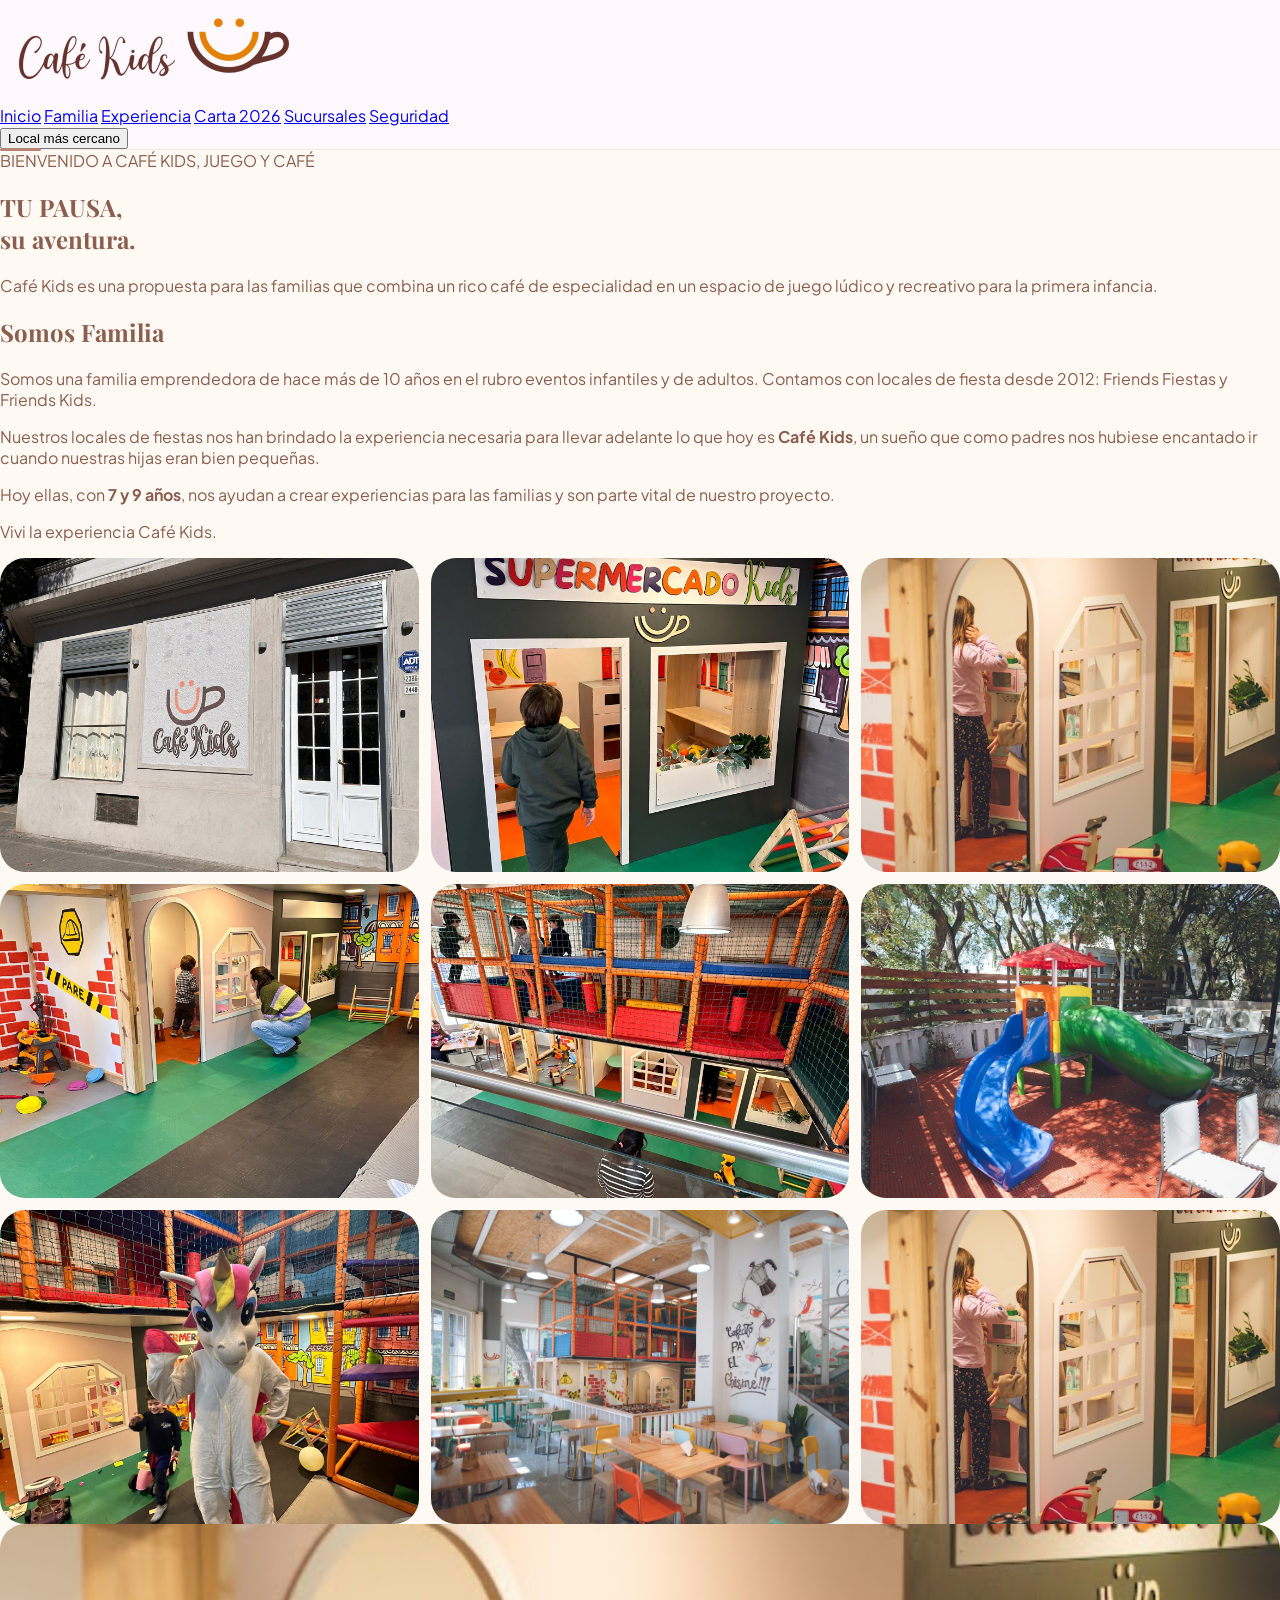
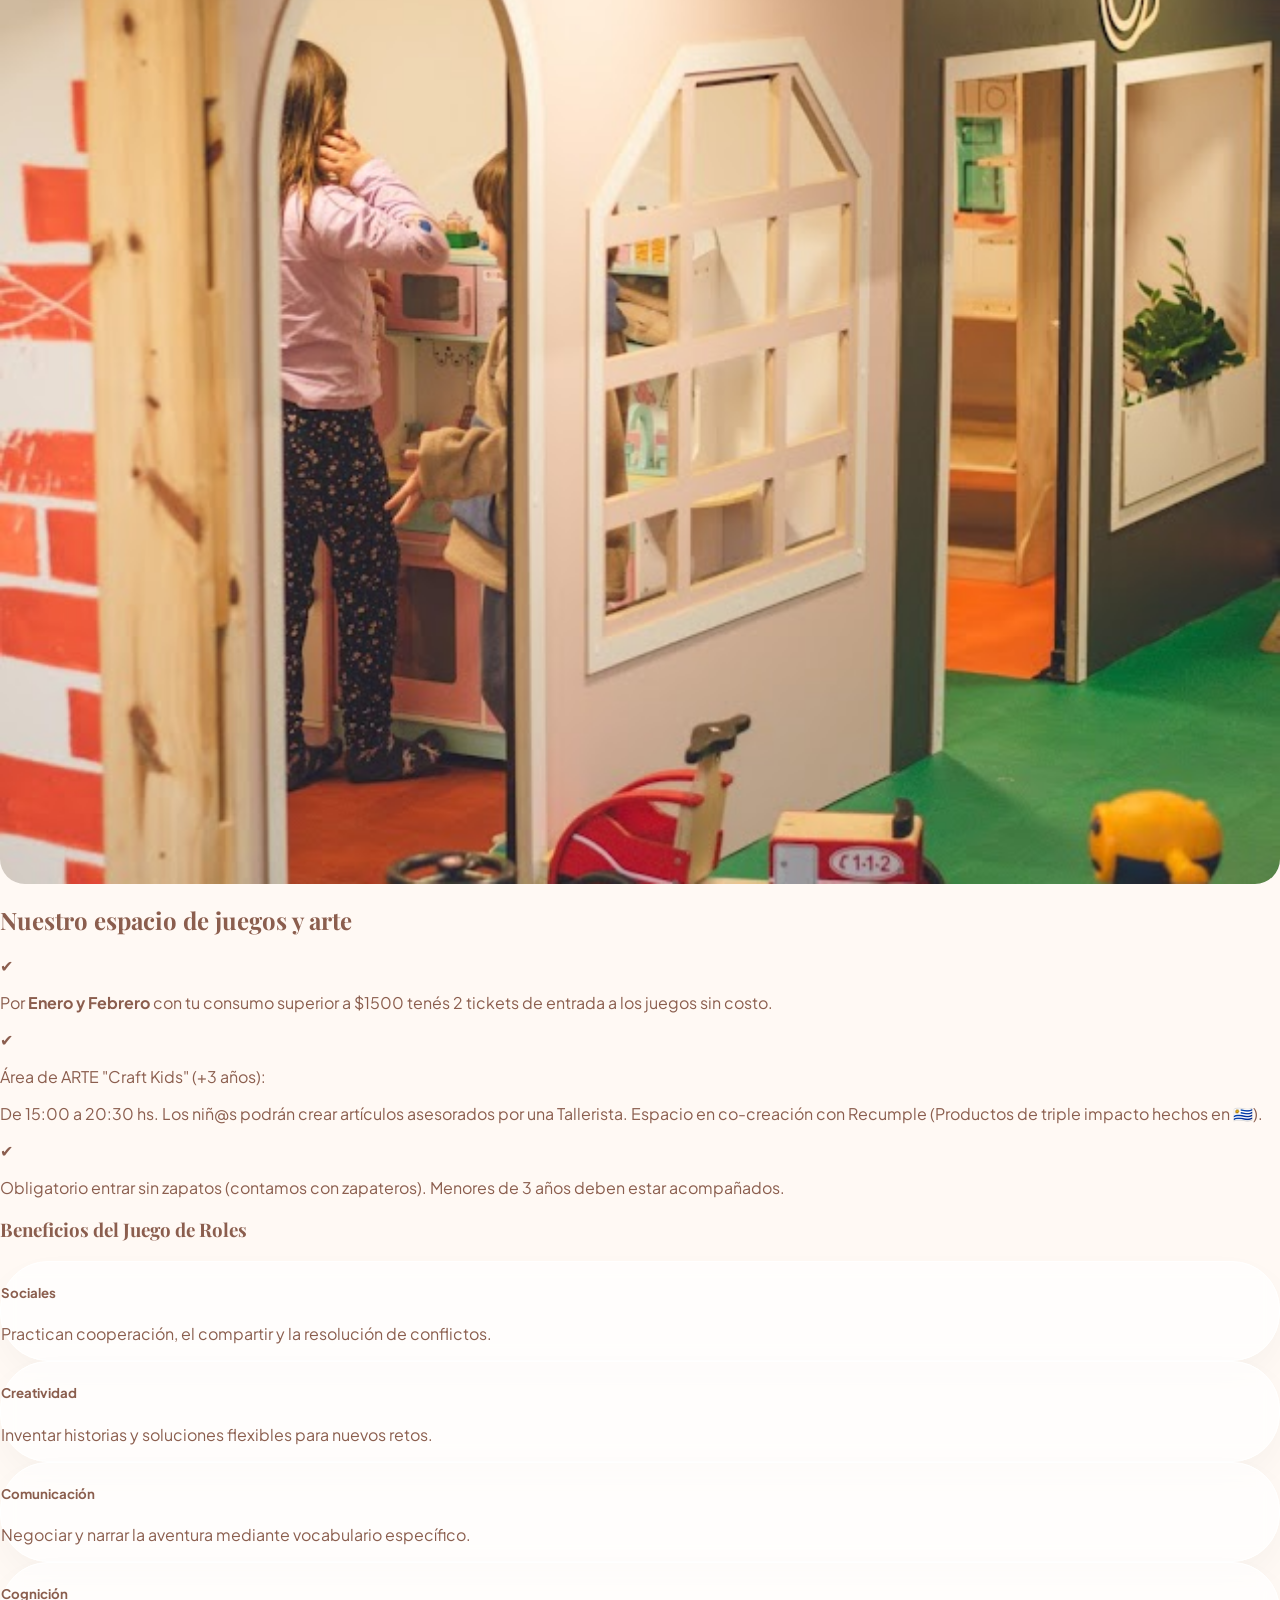
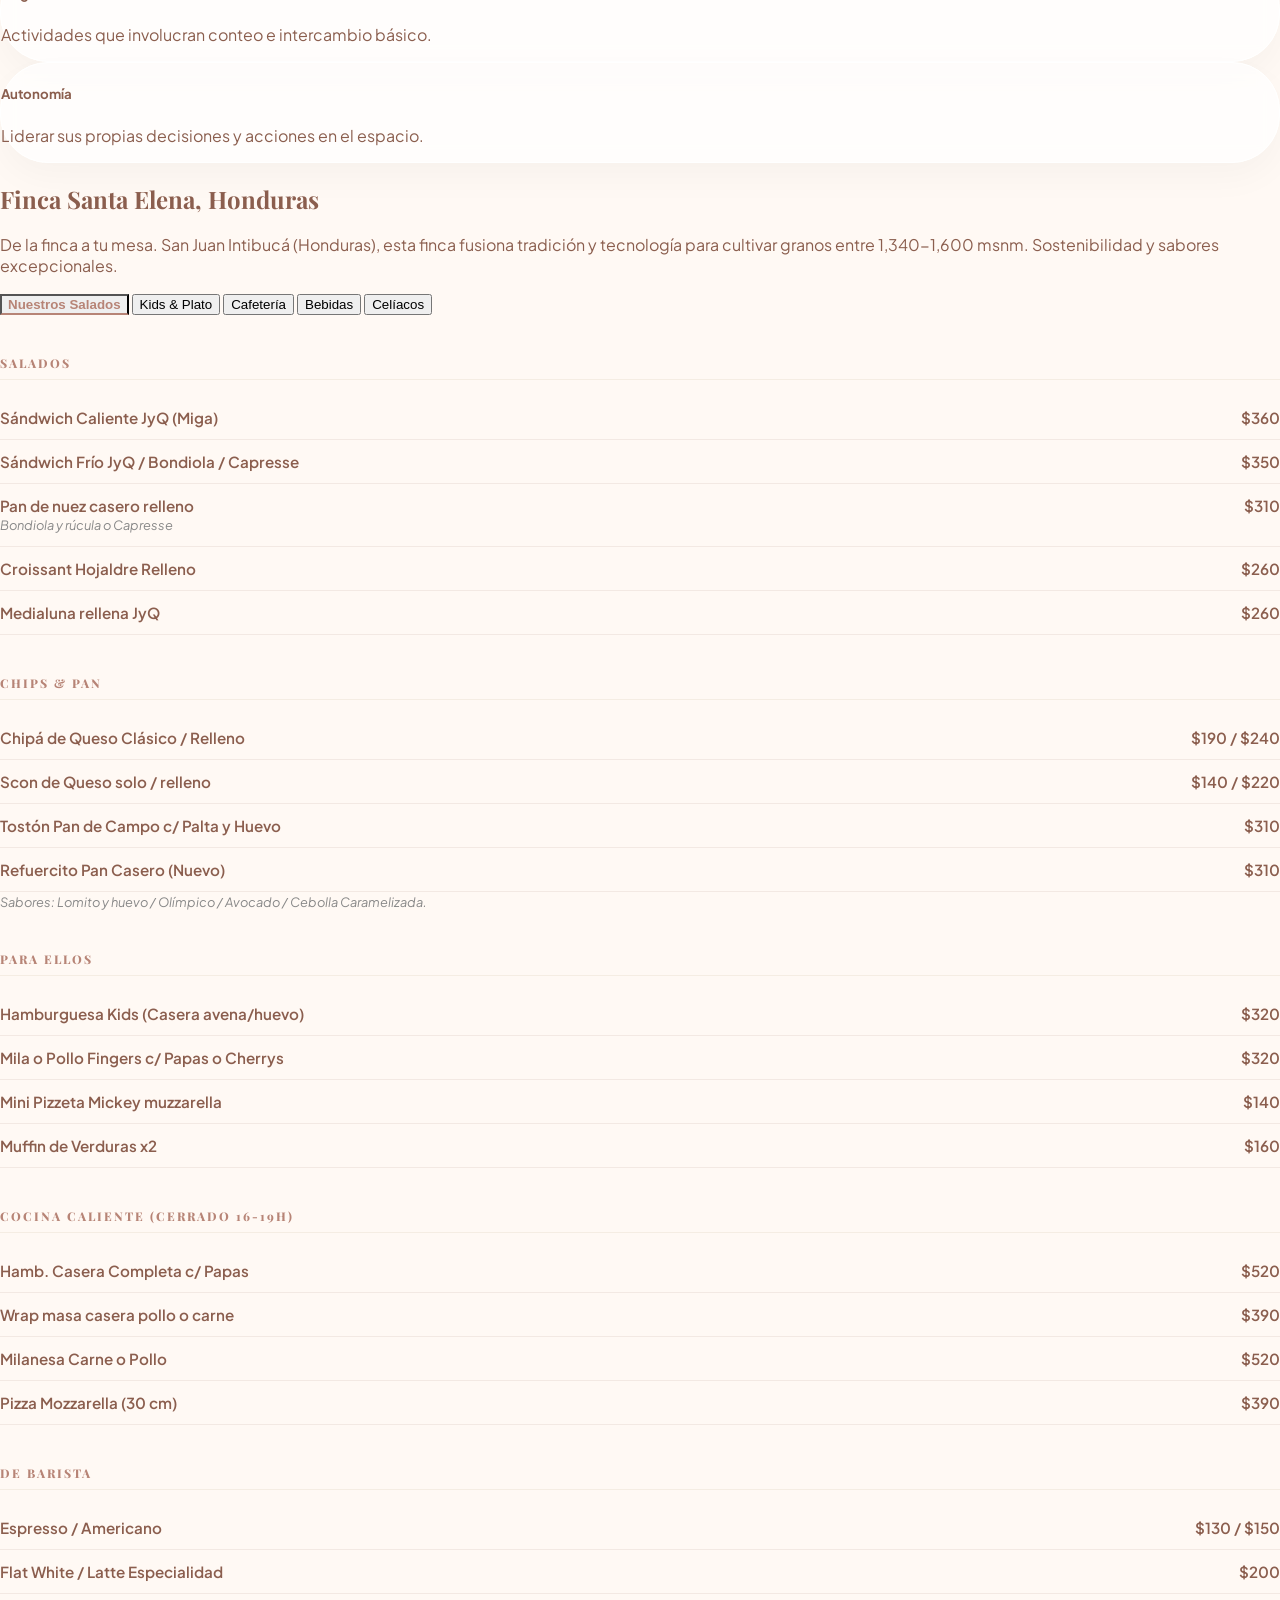
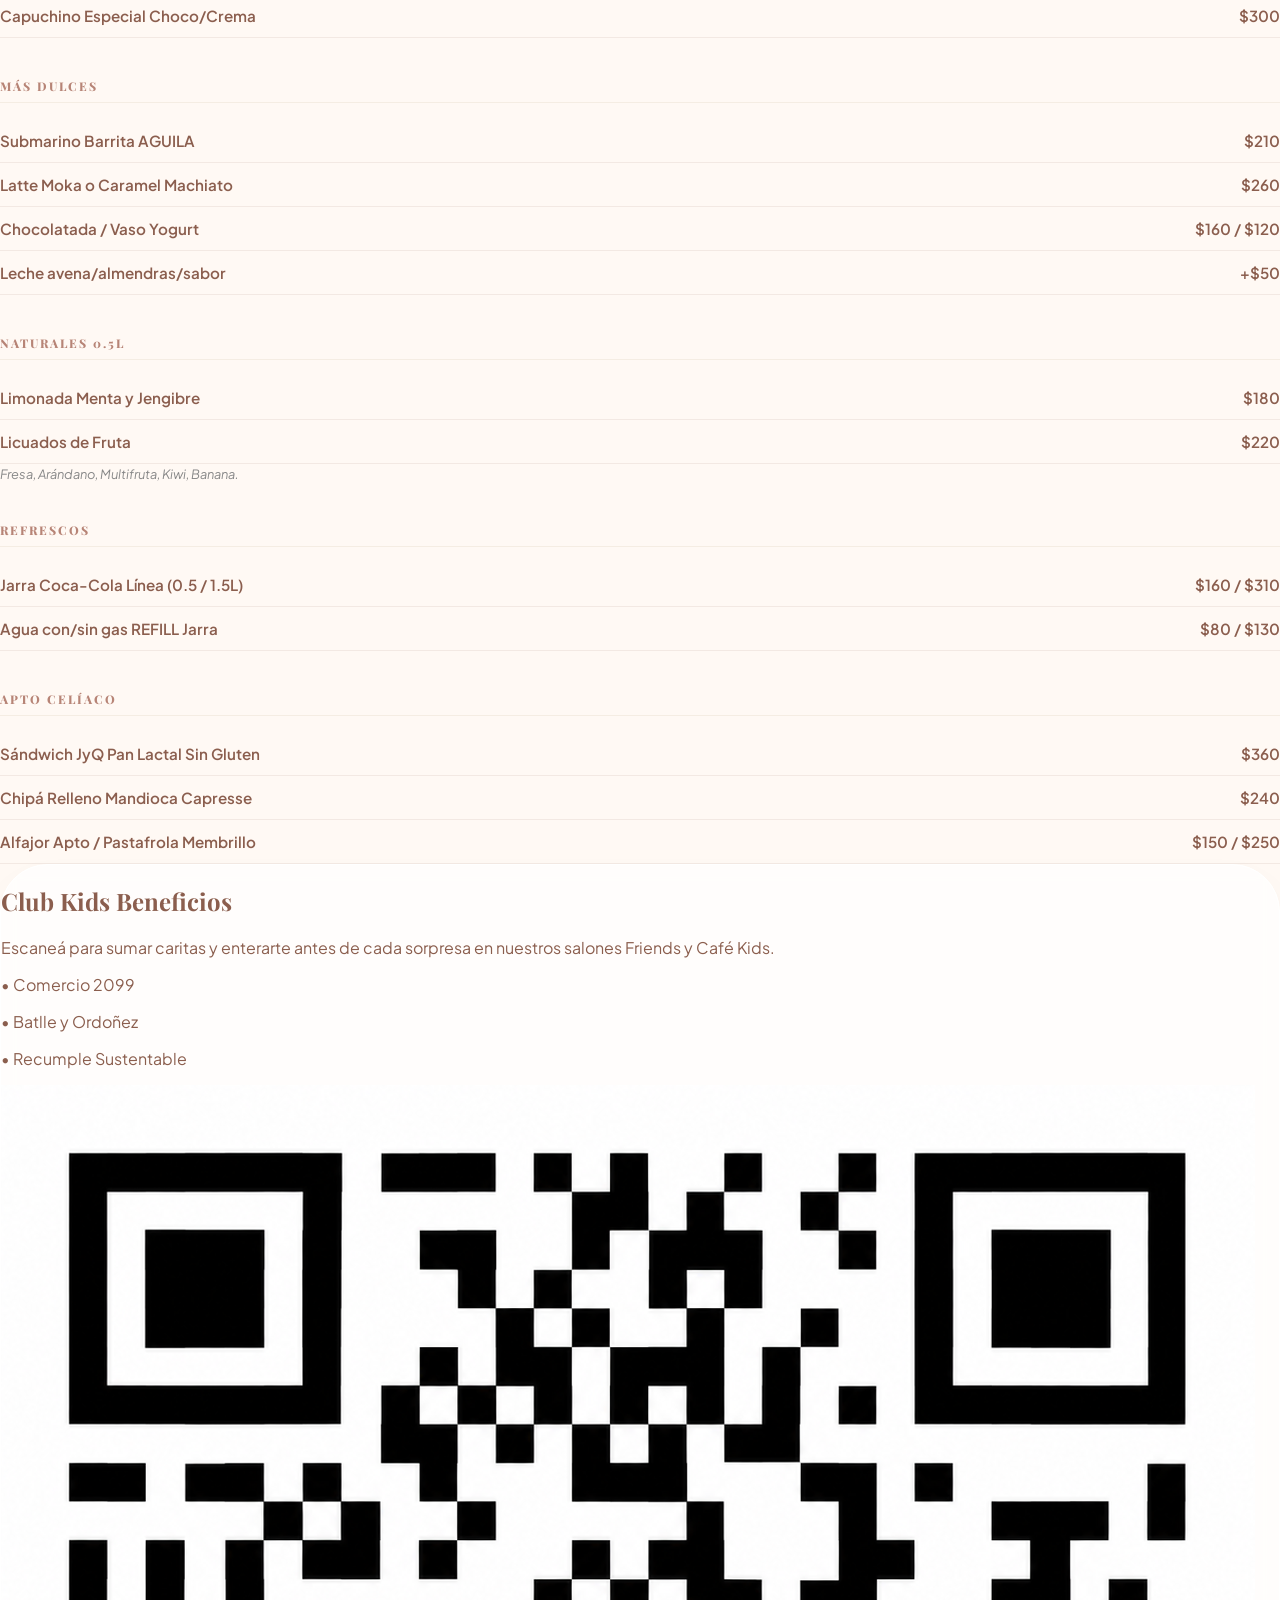
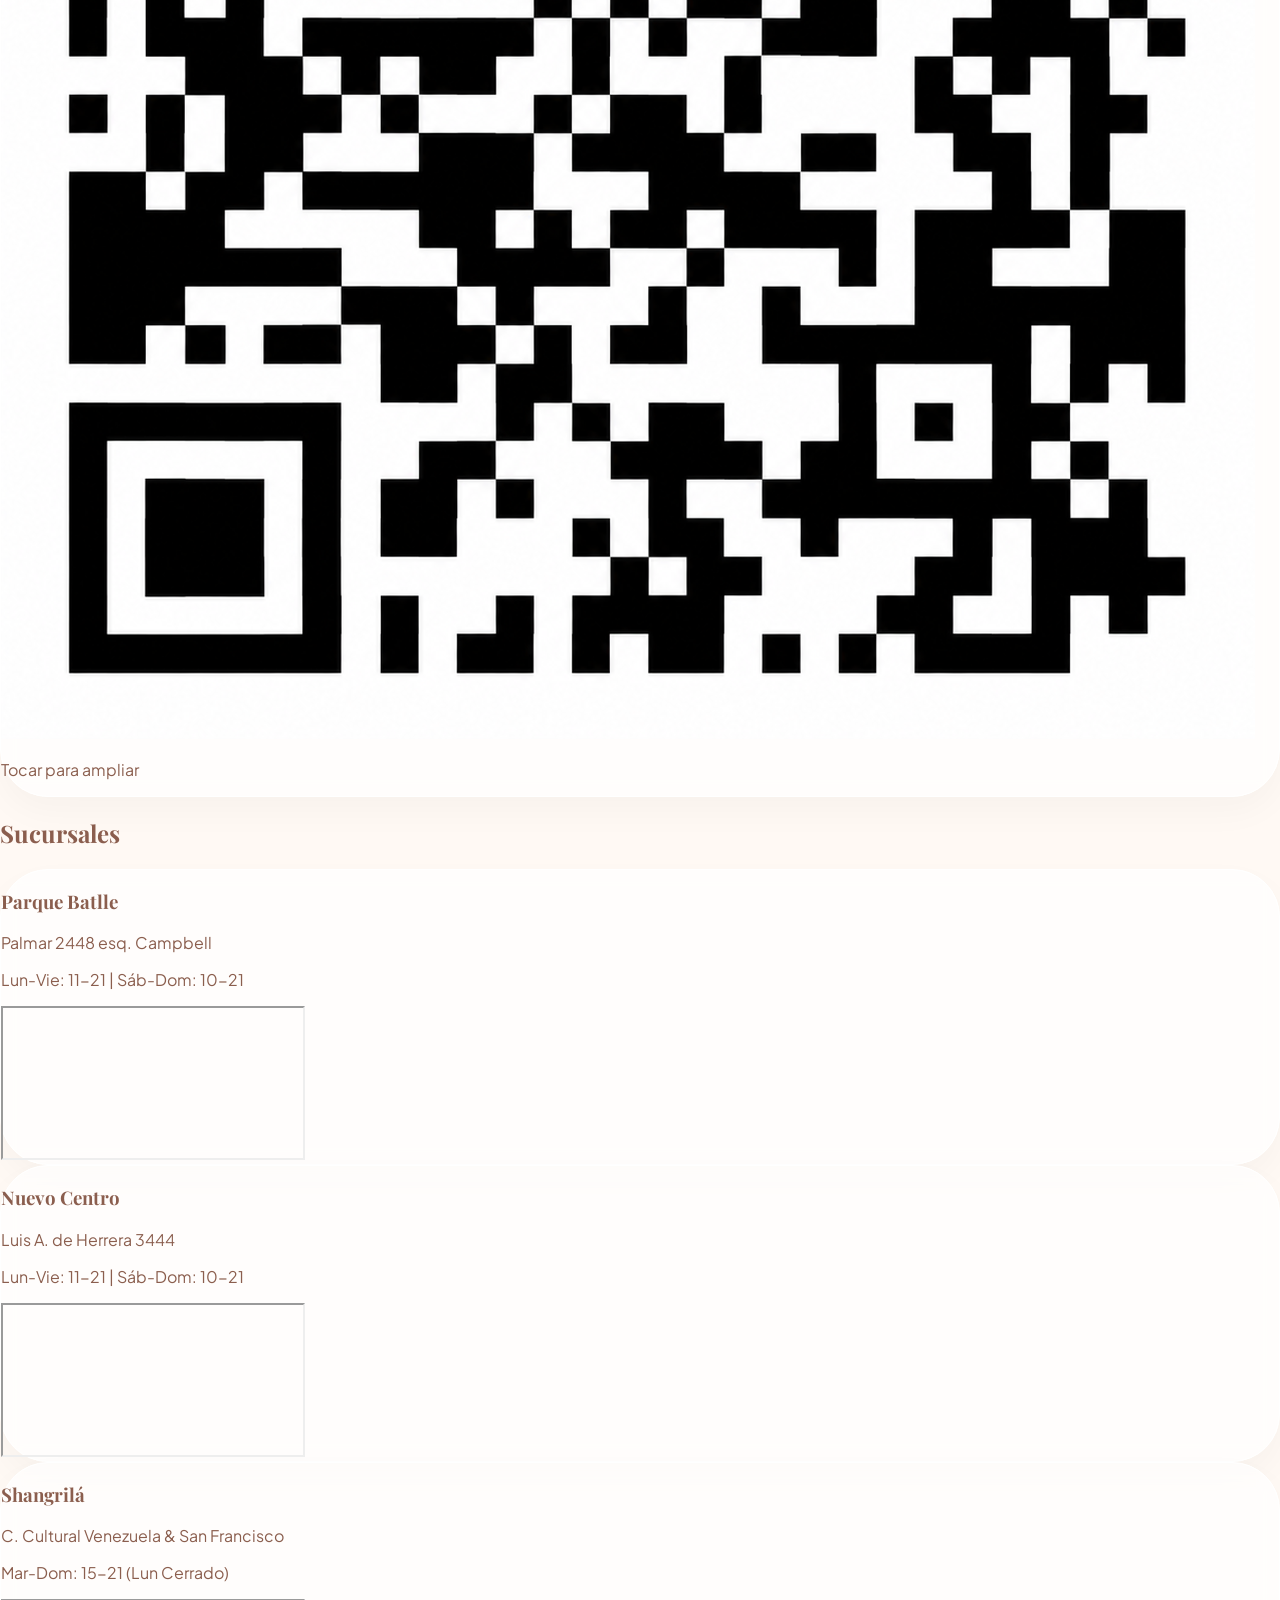
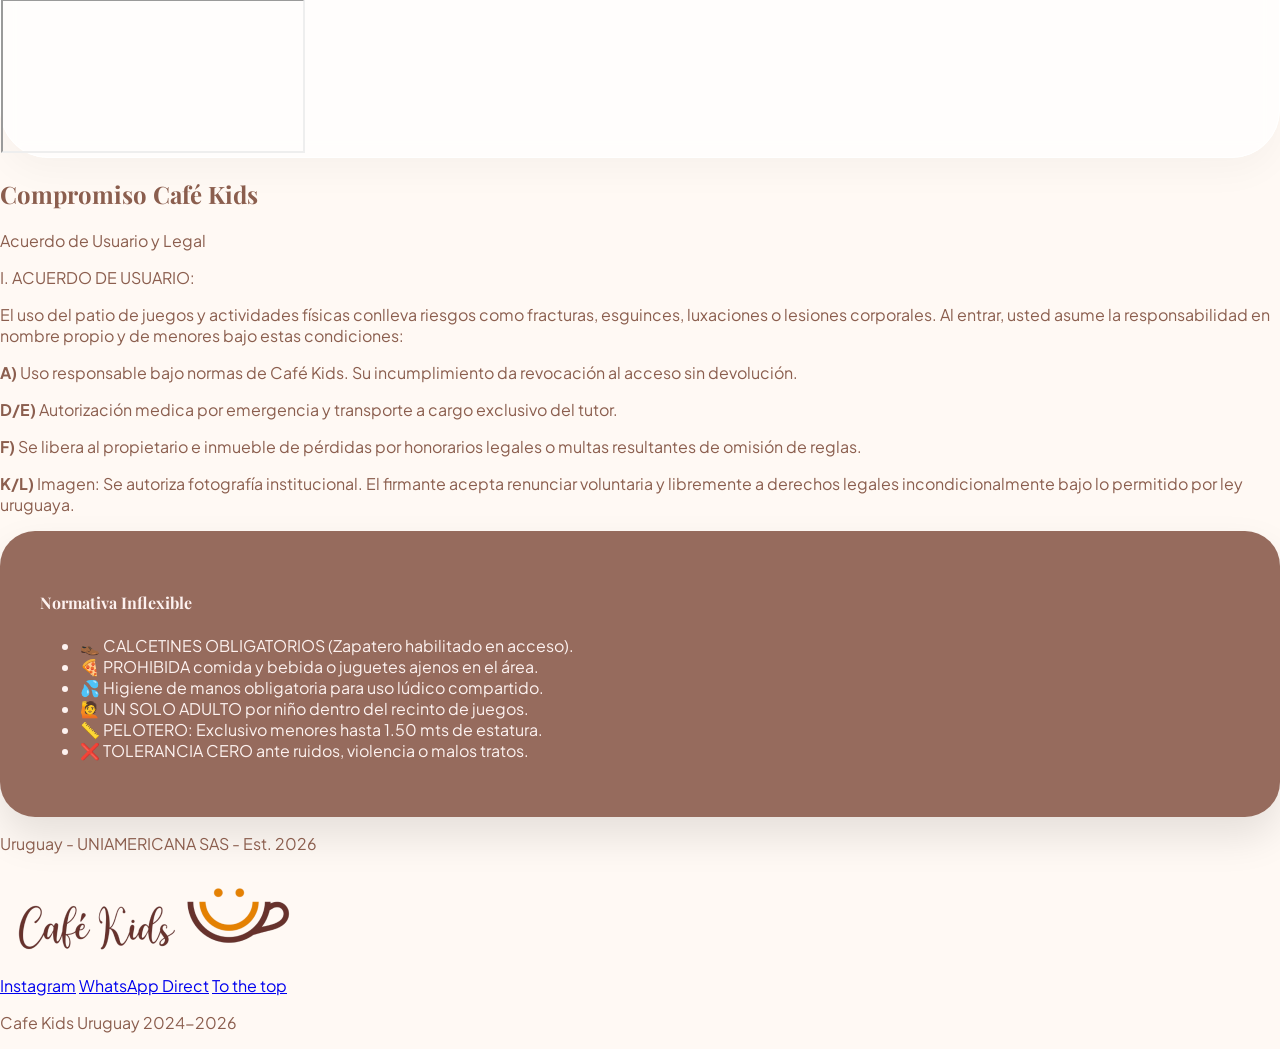
==== commit f9b634a8: "Add files via upload" ====
--- a/index.html
+++ b/index.html
@@ -19,21 +19,18 @@
         body { font-family: 'Plus Jakarta Sans', sans-serif; background-color: var(--crema); color: var(--cafe); margin: 0; overflow-x: hidden; scroll-behavior: smooth; }
         h1, h2, h3, h4, .font-serif { font-family: 'Playfair Display', serif; }
 
-        /* Textura de Papel Inmóvil */
         body::before {
             content: ""; position: fixed; inset: 0; 
             background-image: url('https://www.transparenttextures.com/patterns/natural-paper.png');
             opacity: 0.4; pointer-events: none; z-index: 1000;
         }
 
-        /* Nav y Rayita Fluida */
         .nav-glass { background: rgba(255, 249, 254, 0.95); backdrop-filter: blur(15px); border-bottom: 1px solid rgba(139, 94, 78, 0.1); }
         #nav-indicator {
             position: absolute; bottom: -2px; height: 3px; background-color: var(--terracota);
             transition: all 0.5s cubic-bezier(0.65, 0, 0.35, 1); pointer-events: none; border-radius: 10px;
         }
 
-        /* Sistema de Zoom Lightbox */
         #lightbox {
             display: none; position: fixed; z-index: 99999; inset: 0; 
             background: rgba(0, 0, 0, 0.95); backdrop-filter: blur(10px);
@@ -42,26 +39,30 @@
         #lightbox img { max-width: 95%; max-height: 90vh; border-radius: 10px; box-shadow: 0 0 50px rgba(0,0,0,0.5); transform: scale(0.9); transition: 0.4s; }
         #lightbox.active img { transform: scale(1); }
 
-        /* Galería Bento */
-        .bento-item { border-radius: 40px; overflow: hidden; position: relative; transition: 0.5s; cursor: zoom-in; }
-        .bento-item img { width: 100%; height: 100%; object-fit: cover; transition: 0.8s; }
-        .bento-item:hover img { transform: scale(1.1); }
-
-        /* Estética Menú y Listas */
+        /* GALERIA REPARADA (Sin cortes ni deformación) */
+        .bento-grid { 
+            display: grid; 
+            grid-template-columns: repeat(2, 1fr);
+            gap: 12px;
+        }
+        @media (min-width: 768px) {
+            .bento-grid { grid-template-columns: repeat(3, 1fr); }
+        }
+        .bento-item { border-radius: 25px; overflow: hidden; position: relative; transition: 0.4s; cursor: zoom-in; aspect-ratio: 4/3; }
+        .bento-item img { width: 100%; height: 100%; object-fit: cover; }
+        .bento-item:hover { transform: scale(1.02); z-index: 10; box-shadow: 0 10px 25px rgba(0,0,0,0.1); }
+
         .tab-btn.active { color: var(--terracota); border-bottom: 2px solid var(--terracota); font-weight: 800; }
         .menu-row { display: flex; justify-content: space-between; border-bottom: 1px solid rgba(139,94,78,0.1); padding: 12px 0; font-weight: 600; font-size: 0.95rem; }
         .item-detail { font-size: 0.8rem; color: #888; font-style: italic; line-height: 1.3; margin-top: 2px; display: block; font-weight: 400; }
         .cat-header { color: var(--terracota); font-weight: 800; text-transform: uppercase; font-size: 0.75rem; letter-spacing: 2px; margin: 2.5rem 0 1rem; border-bottom: 1px solid var(--beige); padding-bottom: 8px; }
 
-        /* Contenedores Premium */
         .glass-card { background: rgba(255, 255, 255, 0.7); backdrop-filter: blur(10px); border-radius: 3rem; border: 1px solid white; box-shadow: 0 15px 35px rgba(0,0,0,0.03); }
         .reglamento-brown { background: #966b5d; color: #fdf2f0; padding: 40px; border-radius: 35px; box-shadow: 0 20px 40px rgba(0,0,0,0.1); }
-        
-        .scroll-v::-webkit-scrollbar { width: 5px; }
-        .scroll-v::-webkit-scrollbar-thumb { background: var(--terracota); border-radius: 10px; }
-
-        .closest-highlight { ring: 6px solid var(--naranja); box-shadow: 0 0 60px rgba(217, 125, 13, 0.3); transform: scale(1.05); }
-
+        .custom-scroll::-webkit-scrollbar { width: 4px; }
+        .custom-scroll::-webkit-scrollbar-thumb { background: var(--terracota); border-radius: 10px; }
+
+        .closest-highlight { ring: 6px solid var(--naranja); box-shadow: 0 0 60px rgba(217, 125, 13, 0.3); transform: scale(1.05); transition: 0.5s; }
         #loader { position: fixed; inset: 0; z-index: 99999; background: var(--beige); display: flex; align-items: center; justify-content: center; }
     </style>
 </head>
@@ -73,8 +74,7 @@
         <img id="lightbox-img" src="">
     </div>
 
-    <!-- Navegación -->
-    <nav class="nav-glass fixed w-full z-[100] px-6 md:px-12 py-4 flex justify-between items-center">
+    <nav class="nav-glass fixed w-full z-[100] px-6 md:px-12 py-4 flex justify-between items-center text-[var(--cafe)]">
         <img src="logo-cafekids.png" alt="Café Kids" class="h-10 md:h-12">
         <div class="relative hidden md:flex gap-10 text-[10px] font-bold uppercase tracking-widest" id="nav-menu">
             <a href="#inicio" class="nav-link">Inicio</a>
@@ -85,50 +85,50 @@
             <a href="#seguridad" class="nav-link">Seguridad</a>
             <div id="nav-indicator"></div>
         </div>
-        <button onclick="findNearest()" class="btn-naranja bg-[var(--naranja)] text-white px-8 py-2.5 rounded-full text-[10px] font-black uppercase shadow-lg transition hover:scale-105">Local más cercano</button>
+        <button onclick="findNearest()" class="bg-[var(--naranja)] text-white px-8 py-2.5 rounded-full text-[10px] font-black uppercase shadow-lg transition hover:scale-105">Local más cercano</button>
     </nav>
 
     <!-- 1. HERO -->
-    <section id="inicio" class="min-h-screen flex flex-col items-center justify-center text-center px-6">
+    <section id="inicio" class="min-h-screen flex flex-col items-center justify-center text-center px-6 pt-24">
         <div class="max-w-5xl space-y-8">
             <span class="inline-block px-5 py-1.5 bg-[var(--cafe)] text-white text-[9px] font-black uppercase tracking-widest rounded-full">BIENVENIDO A CAFÉ KIDS, JUEGO Y CAFÉ</span>
-            <h1 class="text-7xl md:text-[9.5rem] font-bold leading-none tracking-tighter text-[var(--cafe)]">TU PAUSA,<br><span class="italic font-light text-[var(--terracota)]">su aventura.</span></h1>
+            <h1 class="text-6xl md:text-[9rem] font-bold leading-none tracking-tighter text-[var(--cafe)] italic font-serif">TU PAUSA,<br><span class="italic font-light text-[var(--terracota)] font-serif">su aventura.</span></h1>
             <p class="text-xl md:text-2xl text-stone-500 max-w-3xl mx-auto leading-relaxed">
                 Café Kids es una propuesta para las familias que combina un rico café de especialidad en un espacio de juego lúdico y recreativo para la primera infancia.
             </p>
         </div>
     </section>
 
-    <!-- 2. NOSOTROS (FAMILIA COMPLETA) -->
+    <!-- 2. NOSOTROS (FAMILIA + GALERÍA REPARADA) -->
     <section id="nosotros" class="py-24 px-6 bg-white rounded-[5rem] relative z-10">
         <div class="max-w-7xl mx-auto">
-            <div class="grid md:grid-cols-2 gap-16 items-center">
-                <div class="space-y-8">
-                    <h2 class="text-6xl font-serif italic text-[var(--cafe)]">Somos Familia</h2>
+            <div class="grid lg:grid-cols-2 gap-16 items-start">
+                <div class="space-y-8 lg:sticky lg:top-32">
+                    <h2 class="text-6xl italic text-[var(--cafe)] font-serif">Somos Familia</h2>
                     <div class="space-y-6 text-lg text-gray-600 font-light leading-relaxed italic">
                         <p>Somos una familia emprendedora de hace más de 10 años en el rubro eventos infantiles y de adultos. Contamos con locales de fiesta desde 2012: Friends Fiestas y Friends Kids.</p>
                         <p>Nuestros locales de fiestas nos han brindado la experiencia necesaria para llevar adelante lo que hoy es <strong>Café Kids</strong>, un sueño que como padres nos hubiese encantado ir cuando nuestras hijas eran bien pequeñas.</p>
                         <p>Hoy ellas, con <strong>7 y 9 años</strong>, nos ayudan a crear experiencias para las familias y son parte vital de nuestro proyecto.</p>
-                        <p class="text-sm font-bold text-[var(--terracota)] not-italic">TE INVITAMOS A VIVIR LA EXPERIENCIA DE FESTEJAR Y CREAR MOMENTOS QUE QUEDARÁN PARA SIEMPRE EN EL RECUERDO.</p>
+                        <p class="text-sm font-bold text-[var(--terracota)] not-italic uppercase tracking-widest pt-4 underline underline-offset-8">Vivi la experiencia Café Kids.</p>
                     </div>
                 </div>
-                <!-- BENTO GRID FOTOS 1-9 -->
-                <div class="grid grid-cols-6 grid-rows-4 gap-2 h-[600px]">
-                    <div class="bento-item col-span-3 row-span-2 shadow-md" onclick="zoom('1.jpg')"><img src="1.jpg"></div>
-                    <div class="bento-item col-span-3 row-span-1 shadow-md" onclick="zoom('2.jpg')"><img src="2.jpg"></div>
-                    <div class="bento-item col-span-1 row-span-1 shadow-md" onclick="zoom('3.jpg')"><img src="3.jpg"></div>
-                    <div class="bento-item col-span-2 row-span-1 shadow-md" onclick="zoom('4.jpg')"><img src="4.jpg"></div>
-                    <div class="bento-item col-span-3 row-span-2 shadow-md" onclick="zoom('5.jpg')"><img src="5.jpg"></div>
-                    <div class="bento-item col-span-1 row-span-1 shadow-md" onclick="zoom('6.jpg')"><img src="6.jpg"></div>
-                    <div class="bento-item col-span-2 row-span-1 shadow-md" onclick="zoom('7.jpg')"><img src="7.jpg"></div>
-                    <div class="bento-item col-span-3 row-span-1 shadow-md" onclick="zoom('8.jpg')"><img src="8.jpg"></div>
-                    <div class="bento-item col-span-3 row-span-1 shadow-md" onclick="zoom('9.jpg')"><img src="9.jpg"></div>
-                </div>
-            </div>
-        </div>
-    </section>
-
-    <!-- 3. JUEGOS Y ARTE (TEXTO COMPLETO) -->
+                <!-- GALERIA OPTIMIZADA -->
+                <div class="bento-grid">
+                    <div class="bento-item" onclick="zoom('1.jpg')"><img src="1.jpg"></div>
+                    <div class="bento-item" onclick="zoom('2.jpg')"><img src="2.jpg"></div>
+                    <div class="bento-item" onclick="zoom('3.jpg')"><img src="3.jpg"></div>
+                    <div class="bento-item" onclick="zoom('4.jpg')"><img src="4.jpg"></div>
+                    <div class="bento-item" onclick="zoom('5.jpg')"><img src="5.jpg"></div>
+                    <div class="bento-item" onclick="zoom('6.jpg')"><img src="6.jpg"></div>
+                    <div class="bento-item" onclick="zoom('7.jpg')"><img src="7.jpg"></div>
+                    <div class="bento-item" onclick="zoom('8.jpg')"><img src="8.jpg"></div>
+                    <div class="bento-item" onclick="zoom('9.jpg')"><img src="9.jpg"></div>
+                </div>
+            </div>
+        </div>
+    </section>
+
+    <!-- 3. JUEGOS Y ARTE -->
     <section id="juego-arte" class="py-24 px-6 bg-[var(--beige)] overflow-hidden">
         <div class="max-w-7xl mx-auto">
             <div class="grid md:grid-cols-2 gap-20 items-center mb-32">
@@ -136,285 +136,234 @@
                     <img src="9.jpg" class="w-full h-full object-cover">
                 </div>
                 <div class="space-y-10">
-                    <h2 class="text-5xl italic">Nuestro espacio de juegos y arte</h2>
+                    <h2 class="text-5xl italic font-serif">Nuestro espacio de juegos y arte</h2>
                     <div class="space-y-6">
                         <div class="flex gap-5">
                             <span class="text-3xl text-[var(--naranja)]">✔</span>
-                            <p class="text-gray-700 italic">Por <strong>Enero y Febrero</strong> con tu consumo superior a $1500 tenés 2 tickets de entrada a los juegos sin costo.</p>
+                            <p class="text-gray-700 italic font-medium text-lg">Por <strong>Enero y Febrero</strong> con tu consumo superior a $1500 tenés 2 tickets de entrada a los juegos sin costo.</p>
                         </div>
-                        <div class="flex gap-5">
+                        <div class="flex gap-5 text-gray-700 italic">
                             <span class="text-3xl text-[var(--naranja)]">✔</span>
-                            <div class="text-gray-700 italic">
-                                <p class="font-bold">Área de ARTE "Craft Kids" (+3 años):</p>
-                                <p class="text-sm">Horario: 15:00 a 20:30 hs. El/la niñ@ podrá intervenir o crear artículos siempre asesorados por una Tallerista. Productos triple impacto co-creados con Recumple (Hechos en 🇺🇾).</p>
+                            <div>
+                                <p class="font-bold text-xl mb-2">Área de ARTE "Craft Kids" (+3 años):</p>
+                                <p>De 15:00 a 20:30 hs. Los niñ@s podrán crear artículos asesorados por una Tallerista. Espacio en co-creación con Recumple (Productos de triple impacto hechos en 🇺🇾).</p>
                             </div>
                         </div>
-                        <div class="flex gap-5">
-                            <span class="text-3xl text-[var(--naranja)]">✔</span>
-                            <p class="text-gray-700 italic">Menores de 3 años pueden estar acompañados, solo un adulto por niño.</p>
-                        </div>
-                        <div class="flex gap-5">
-                            <span class="text-3xl text-[var(--naranja)]">✔</span>
-                            <p class="text-gray-700 italic">Obligatorio entrar sin zapatos, contamos con zapateros.</p>
+                        <div class="flex gap-5 italic text-stone-500">
+                            <span class="text-3xl text-[var(--terracota)]">✔</span>
+                            <p>Obligatorio entrar sin zapatos (contamos con zapateros). Menores de 3 años deben estar acompañados.</p>
                         </div>
                     </div>
                 </div>
             </div>
 
-            <!-- JUEGO DE ROLES (5 BENEFICIOS DETALLADOS) -->
-            <div class="text-center mb-16">
-                <h3 class="text-4xl italic mb-4 font-serif">Juego de Roles: 5 Beneficios</h3>
-                <p class="text-[10px] font-black uppercase tracking-[0.4em] opacity-40">Desarrollo integral y magia</p>
-            </div>
+            <!-- 5 BENEFICIOS -->
+            <div class="text-center mb-16"><h3 class="text-4xl italic mb-4 font-serif">Beneficios del Juego de Roles</h3></div>
             <div class="grid md:grid-cols-5 gap-6">
-                <div class="glass-card p-10 text-center space-y-4">
-                    <span class="text-4xl block">1</span>
-                    <h5 class="text-xs font-bold uppercase tracking-widest italic">Sociales</h5>
-                    <p class="text-[11px] text-gray-500 leading-relaxed italic">Interpretación de personajes que permite practicar la cooperación y resolución de conflictos.</p>
-                </div>
-                <div class="glass-card p-10 text-center space-y-4">
-                    <span class="text-4xl block">2</span>
-                    <h5 class="text-xs font-bold uppercase tracking-widest italic">Creatividad</h5>
-                    <p class="text-[11px] text-gray-500 leading-relaxed italic">Fortalece la capacidad para pensar de manera flexible y desarrollar soluciones innovadoras.</p>
-                </div>
-                <div class="glass-card p-10 text-center space-y-4">
-                    <span class="text-4xl block">3</span>
-                    <h5 class="text-xs font-bold uppercase tracking-widest italic">Lenguaje</h5>
-                    <p class="text-[11px] text-gray-500 leading-relaxed italic">Propicia la comunicación y uso de vocabulario específico relacionado a diferentes roles.</p>
-                </div>
-                <div class="glass-card p-10 text-center space-y-4">
-                    <span class="text-4xl block">4</span>
-                    <h5 class="text-xs font-bold uppercase tracking-widest italic">Cognición</h5>
-                    <p class="text-[11px] text-gray-500 leading-relaxed italic">Supermercado y construcción involucran conteo, intercambio de dinero y resolución matemática básica.</p>
-                </div>
-                <div class="glass-card p-10 text-center space-y-4">
-                    <span class="text-4xl block">5</span>
-                    <h5 class="text-xs font-bold uppercase tracking-widest italic">Autonomía</h5>
-                    <p class="text-[11px] text-gray-500 leading-relaxed italic">Poder decidir qué hacer en cada rincón les otorga sentido de control y toma de decisiones.</p>
-                </div>
-            </div>
-        </div>
-    </section>
-
-    <!-- 4. CARTA 2026 (INTEGRIDAD TOTAL) -->
+                <div class="glass-card p-10 text-center"><h5 class="font-bold text-xs uppercase mb-4 tracking-widest text-[var(--terracota)]">Sociales</h5><p class="text-[11px] text-stone-500 italic">Practican cooperación, el compartir y la resolución de conflictos.</p></div>
+                <div class="glass-card p-10 text-center"><h5 class="font-bold text-xs uppercase mb-4 tracking-widest text-[var(--terracota)]">Creatividad</h5><p class="text-[11px] text-stone-500 italic">Inventar historias y soluciones flexibles para nuevos retos.</p></div>
+                <div class="glass-card p-10 text-center"><h5 class="font-bold text-xs uppercase mb-4 tracking-widest text-[var(--terracota)]">Comunicación</h5><p class="text-[11px] text-stone-500 italic">Negociar y narrar la aventura mediante vocabulario específico.</p></div>
+                <div class="glass-card p-10 text-center"><h5 class="font-bold text-xs uppercase mb-4 tracking-widest text-[var(--terracota)]">Cognición</h5><p class="text-[11px] text-stone-500 italic">Actividades que involucran conteo e intercambio básico.</p></div>
+                <div class="glass-card p-10 text-center"><h5 class="font-bold text-xs uppercase mb-4 tracking-widest text-[var(--terracota)]">Autonomía</h5><p class="text-[11px] text-stone-500 italic">Liderar sus propias decisiones y acciones en el espacio.</p></div>
+            </div>
+        </div>
+    </section>
+
+    <!-- 4. CARTA COMPLETA (TODA LA INFO RECONSTRUIDA) -->
     <section id="carta-2026" class="py-24 px-6 bg-white">
         <div class="max-w-7xl mx-auto">
-            <div class="text-center mb-16 space-y-6">
-                <div class="bg-[var(--beige)] p-12 rounded-[4rem]">
-                    <h2 class="text-5xl italic font-serif mb-6 text-[var(--cafe)]">Café de Especialidad de Honduras</h2>
-                    <p class="text-lg italic text-stone-500 leading-relaxed max-w-4xl mx-auto italic italic italic italic italic">"Bienvenido a la magia cafetera de Finca Santa Elena. Con 350 manzanas de extensión en San Juan Intibucá, esta finca fusiona tradición y tecnología para cultivar granos arábicos (Catuai Rojo) a alturas entre 1,340-1,600 msnm. Sabores auténticos en cada sorbo."</p>
-                </div>
-
-                <div class="flex flex-wrap justify-center gap-8 mt-12 overflow-x-auto pb-4" id="menu-nav">
-                    <button onclick="showTab('tab-salados')" class="tab-btn active italic tracking-widest uppercase">Salados</button>
-                    <button onclick="showTab('tab-kids')" class="tab-btn italic tracking-widest uppercase">Kids & Pan</button>
-                    <button onclick="showTab('tab-cafe')" class="tab-btn italic tracking-widest uppercase">Cafetería</button>
-                    <button onclick="showTab('tab-bebidas')" class="tab-btn italic tracking-widest uppercase">Jugos & Refresh</button>
-                    <button onclick="showTab('tab-celiaco')" class="tab-btn text-green-700 italic tracking-widest uppercase">Celíacos</button>
-                </div>
-            </div>
-
-            <!-- TABS CON TODA LA INFO -->
-            <div id="tab-salados" class="tab-content grid md:grid-cols-2 gap-x-24">
-                <div>
-                    <h4 class="cat-header">Favoritos Salados</h4>
-                    <div class="menu-row"><span>Sándwich Caliente JyQ (Pan miga)</span><span>$360</span></div>
+            <div class="bg-[var(--crema)] p-12 rounded-[4rem] mb-20 text-center">
+                <h2 class="text-5xl italic font-serif mb-6">Finca Santa Elena, Honduras</h2>
+                <p class="text-stone-500 max-w-4xl mx-auto italic italic italic leading-relaxed text-lg italic italic italic italic">De la finca a tu mesa. San Juan Intibucá (Honduras), esta finca fusiona tradición y tecnología para cultivar granos entre 1,340-1,600 msnm. Sostenibilidad y sabores excepcionales.</p>
+            </div>
+
+            <div class="flex flex-wrap justify-center gap-6 mb-12" id="menu-nav">
+                <button onclick="showTab('tab-sal')" class="tab-btn active text-[10px] tracking-[0.2em] font-black uppercase">Nuestros Salados</button>
+                <button onclick="showTab('tab-kids')" class="tab-btn text-[10px] tracking-[0.2em] font-black uppercase">Kids & Plato</button>
+                <button onclick="showTab('tab-caf')" class="tab-btn text-[10px] tracking-[0.2em] font-black uppercase">Cafetería</button>
+                <button onclick="showTab('tab-beb')" class="tab-btn text-[10px] tracking-[0.2em] font-black uppercase">Bebidas</button>
+                <button onclick="showTab('tab-cel')" class="tab-btn text-[10px] tracking-[0.2em] font-black uppercase text-green-700">Celíacos</button>
+            </div>
+
+            <!-- Tab: Salados -->
+            <div id="tab-sal" class="tab-content grid md:grid-cols-2 gap-x-24">
+                <div>
+                    <h4 class="cat-header">Salados</h4>
+                    <div class="menu-row"><span>Sándwich Caliente JyQ (Miga)</span><span>$360</span></div>
                     <div class="menu-row"><span>Sándwich Frío JyQ / Bondiola / Capresse</span><span>$350</span></div>
-                    <div class="menu-row"><div>Pan de nuez casero relleno <span class="item-detail">Bondiola, rúcula y queso Philadelphia o Capresse</span></div><span>$310</span></div>
-                    <div class="menu-row"><div>Croissant hojaldre relleno <span class="item-detail">Bondiola, rúcula y crema o Capresse</span></div><span>$260</span></div>
-                    <div class="menu-row"><span>Croissant simple</span><span>$130</span></div>
+                    <div class="menu-row"><div>Pan de nuez casero relleno <span class="item-detail">Bondiola y rúcula o Capresse</span></div><span>$310</span></div>
+                    <div class="menu-row"><span>Croissant Hojaldre Relleno</span><span>$260</span></div>
                     <div class="menu-row"><span>Medialuna rellena JyQ</span><span>$260</span></div>
                 </div>
                 <div>
-                    <h4 class="cat-header">Tostones & Chips</h4>
-                    <div class="menu-row"><span>Scon de queso c/ mermelada y manteca</span><span>$140</span></div>
-                    <div class="menu-row"><span>Scon de queso relleno (Varios gustos)</span><span>$220</span></div>
-                    <div class="menu-row"><span>Chipá de queso (clásico)</span><span>$190</span></div>
-                    <div class="menu-row"><span>Chipá Relleno JyQ o Capresse</span><span>$240</span></div>
-                    <div class="menu-row"><span>Tostón Pan Campo c/ Palta y Huevo Revuelto</span><span>$310</span></div>
-                    <div class="menu-row"><span>Tostón Pan Campo c/ Hummus y Oliva</span><span>$310</span></div>
-                    <div class="menu-row"><span>Refuercito Casero (Lomito / Olímpico / Avocado)</span><span>$310</span></div>
-                </div>
-            </div>
-
+                    <h4 class="cat-header">Chips & Pan</h4>
+                    <div class="menu-row"><span>Chipá de Queso Clásico / Relleno</span><span>$190 / $240</span></div>
+                    <div class="menu-row"><span>Scon de Queso solo / relleno</span><span>$140 / $220</span></div>
+                    <div class="menu-row"><span>Tostón Pan de Campo c/ Palta y Huevo</span><span>$310</span></div>
+                    <div class="menu-row"><div>Refuercito Pan Casero <span class="text-orange-500 font-bold uppercase">(Nuevo)</span></div><span>$310</span></div>
+                    <p class="item-detail opacity-60">Sabores: Lomito y huevo / Olímpico / Avocado / Cebolla Caramelizada.</p>
+                </div>
+            </div>
+
+            <!-- Tab: Kids -->
             <div id="tab-kids" class="tab-content hidden grid md:grid-cols-2 gap-x-24">
                 <div>
-                    <h4 class="cat-header">Propuesta Infantil</h4>
-                    <div class="menu-row"><div>Hamburguesa Kids Casera <span class="item-detail">Lleva avena y huevo en pan casero (cheddar/lechuga) + Papas</span></div><span>$320</span></div>
-                    <div class="menu-row"><span>Mila Fingers de Carne + Papas</span><span>$320</span></div>
-                    <div class="menu-row"><span>Pollo Fingers Suprema + Papas</span><span>$320</span></div>
-                    <div class="menu-row"><span>Mini Pizzeta Mickey x2 muzzarella</span><span>$140</span></div>
-                    <div class="menu-row"><span>Muffin de Verduras x2 unidades</span><span>$160</span></div>
-                    <div class="menu-row"><span>Tequeños x4 unidades</span><span>$290</span></div>
-                </div>
-                <div>
-                    <h4 class="cat-header text-red-600">Cocina al Pan & Plato <span class="text-[8px] font-black lowercase">(Cerrado 16-19h)</span></h4>
-                    <div class="menu-row font-bold uppercase underline decoration-[var(--naranja)]"><span>Hamb. Casera Completa c/ Papas</span><span>$520</span></div>
-                    <p class="item-detail mb-2 italic">Cheddar, jamón, queso, panceta y cebolla caramelizada.</p>
-                    <div class="menu-row"><span>Milanesa Carne o Pollo a la suiza o común</span><span>$520</span></div>
-                    <div class="menu-row"><span>Milanesa Veg (Berenjena/Zapallito) completa</span><span>$520</span></div>
-                    <div class="menu-row"><span>Wrap masa casera (Veg / Carne / Pollo)</span><span>$390</span></div>
-                    <div class="menu-row"><span>Tarta Individual c/ Ensalada</span><span>$390</span></div>
-                    <div class="menu-row"><span>Churrasco Cuadril o Pollo a la plancha</span><span>$520</span></div>
-                </div>
-            </div>
-
-            <div id="tab-cafe" class="tab-content hidden grid md:grid-cols-2 gap-x-24">
-                <div>
-                    <h4 class="cat-header">Barra de Baristas</h4>
+                    <h4 class="cat-header">Para ellos</h4>
+                    <div class="menu-row"><span>Hamburguesa Kids (Casera avena/huevo)</span><span>$320</span></div>
+                    <div class="menu-row"><span>Mila o Pollo Fingers c/ Papas o Cherrys</span><span>$320</span></div>
+                    <div class="menu-row"><span>Mini Pizzeta Mickey muzzarella</span><span>$140</span></div>
+                    <div class="menu-row"><span>Muffin de Verduras x2</span><span>$160</span></div>
+                </div>
+                <div>
+                    <h4 class="cat-header text-red-500 uppercase italic">Cocina Caliente <span class="text-[8px]">(Cerrado 16-19h)</span></h4>
+                    <div class="menu-row font-black"><span>Hamb. Casera Completa c/ Papas</span><span>$520</span></div>
+                    <div class="menu-row"><span>Wrap masa casera pollo o carne</span><span>$390</span></div>
+                    <div class="menu-row"><span>Milanesa Carne o Pollo</span><span>$520</span></div>
+                    <div class="menu-row font-bold italic italic underline underline-offset-4"><span>Pizza Mozzarella (30 cm)</span><span>$390</span></div>
+                </div>
+            </div>
+
+            <!-- Tab: Cafetería -->
+            <div id="tab-caf" class="tab-content hidden grid md:grid-cols-2 gap-x-24">
+                <div>
+                    <h4 class="cat-header">De Barista</h4>
                     <div class="menu-row"><span>Espresso / Americano</span><span>$130 / $150</span></div>
-                    <div class="menu-row"><span>Doble Espresso</span><span>$180</span></div>
-                    <div class="menu-row font-black text-[var(--terracota)] underline decoration-orange-200 italic italic italic"><span>Flat White / Latte (Texturizados)</span><span>$200</span></div>
-                    <div class="menu-row"><span>Capuchino Clásico equilibrado</span><span>$200</span></div>
-                    <div class="menu-row"><span>Té Ceylan alta gama</span><span>$120</span></div>
-                </div>
-                <div>
-                    <h4 class="cat-header">Especiales & Dulces</h4>
-                    <div class="menu-row"><span>Moka / Caramel Machiato especial</span><span>$260</span></div>
-                    <div class="menu-row"><span>Capuchino Especial Choco & Crema</span><span>$300</span></div>
-                    <div class="menu-row"><span>Submarino con chocolate AGUILA</span><span>$210</span></div>
-                    <div class="menu-row"><span>Chocolatada / Vaso Yogurt Natural</span><span>$160 / $120</span></div>
-                    <div class="menu-row text-xs italic underline underline-offset-4 decoration-stone-200"><span>Adic: Almendra, Avena, Deslact, Sabor</span><span>+$50</span></div>
-                </div>
-            </div>
-
-            <div id="tab-bebidas" class="tab-content hidden grid md:grid-cols-2 gap-x-24">
-                <div>
-                    <h4 class="cat-header">Frutales</h4>
-                    <div class="menu-row"><span>Limonada menta y jengibre (0.5 L / 1.5 L)</span><span>$180 / $310</span></div>
-                    <div class="menu-row"><span>Jugo Naranja c/ pulpa 0.5 L / 1.5 L</span><span>$180 / $390</span></div>
-                    <div class="menu-row font-black underline underline-offset-2"><span>Licuado Frutal Base Agua/Jugo/Leche</span><span>$220</span></div>
-                    <p class="item-detail italic italic italic">Banana, Kiwi, Arándano, Multifruta, Frutilla.</p>
+                    <div class="menu-row font-bold text-[var(--terracota)]"><span>Flat White / Latte Especialidad</span><span>$200</span></div>
+                    <div class="menu-row"><span>Capuchino Especial Choco/Crema</span><span>$300</span></div>
+                </div>
+                <div>
+                    <h4 class="cat-header">Más dulces</h4>
+                    <div class="menu-row"><span>Submarino Barrita AGUILA</span><span>$210</span></div>
+                    <div class="menu-row"><span>Latte Moka o Caramel Machiato</span><span>$260</span></div>
+                    <div class="menu-row"><span>Chocolatada / Vaso Yogurt</span><span>$160 / $120</span></div>
+                    <div class="menu-row italic opacity-40"><span>Leche avena/almendras/sabor</span><span>+$50</span></div>
+                </div>
+            </div>
+
+            <!-- Tab: Bebidas -->
+            <div id="tab-beb" class="tab-content hidden grid md:grid-cols-2 gap-x-24">
+                <div>
+                    <h4 class="cat-header">Naturales 0.5L</h4>
+                    <div class="menu-row"><span>Limonada Menta y Jengibre</span><span>$180</span></div>
+                    <div class="menu-row font-bold"><span>Licuados de Fruta</span><span>$220</span></div>
+                    <p class="item-detail uppercase tracking-tighter opacity-50 italic">Fresa, Arándano, Multifruta, Kiwi, Banana.</p>
                 </div>
                 <div>
                     <h4 class="cat-header">Refrescos</h4>
-                    <div class="menu-row"><span>Jarra Coca-Cola / Light (0.5 L / 1.5 L)</span><span>$160 / $310</span></div>
-                    <div class="menu-row"><span>Agua Vitale con gas (0.5 L / 1.5 L)</span><span>$140 / $220</span></div>
-                    <div class="menu-row italic opacity-70"><span>Agua sin gas REFILL jarra (0.5 L / 1.5 L)</span><span>$80 / $130</span></div>
-                </div>
-            </div>
-
-            <div id="tab-celiaco" class="tab-content hidden grid md:grid-cols-2 gap-x-24 text-green-900">
-                <div class="bg-green-50 p-10 rounded-[3rem] border-2 border-green-200 shadow-xl shadow-green-50">
+                    <div class="menu-row"><span>Jarra Coca-Cola Línea (0.5 / 1.5L)</span><span>$160 / $310</span></div>
+                    <div class="menu-row italic font-bold"><span>Agua con/sin gas REFILL Jarra</span><span>$80 / $130</span></div>
+                </div>
+            </div>
+
+            <!-- Tab: Celiacos -->
+            <div id="tab-cel" class="tab-content hidden text-green-900 italic">
+                <div class="bg-green-50 p-12 rounded-[4rem] border-2 border-green-100 max-w-4xl mx-auto shadow-2xl shadow-green-50">
                     <h4 class="cat-header text-green-600">Apto Celíaco</h4>
-                    <div class="menu-row"><span>Sándwich Caliente Pan Lactal Sin Gluten</span><span>$360</span></div>
-                    <div class="menu-row"><span>Pan tipo Lactal (2 unid) c/ Hummus</span><span>$190</span></div>
-                    <div class="menu-row"><span>Alfajor s/ azúcar Celíacos</span><span>$150</span></div>
-                    <div class="menu-row font-black underline underline-offset-8"><span>Pastafrola Membrillo Inmortal</span><span>$250</span></div>
-                </div>
-            </div>
-        </div>
-    </section>
-
-    <!-- 5. CLUB DE BENEFICIOS -->
-    <section class="py-24 px-6 bg-[var(--crema)]">
-        <div class="max-w-6xl mx-auto glass-card p-12 md:p-24 flex flex-col md:flex-row items-center gap-16 border-2 border-orange-100 shadow-2xl">
+                    <div class="menu-row"><span>Sándwich JyQ Pan Lactal Sin Gluten</span><span>$360</span></div>
+                    <div class="menu-row"><span>Chipá Relleno Mandioca Capresse</span><span>$240</span></div>
+                    <div class="menu-row"><span>Alfajor Apto / Pastafrola Membrillo</span><span>$150 / $250</span></div>
+                </div>
+            </div>
+        </div>
+    </section>
+
+    <!-- 5. CLUB DE BENEFICIOS & QR (Reparado) -->
+    <section class="py-24 px-6">
+        <div class="max-w-6xl mx-auto glass-card p-12 md:p-20 flex flex-col md:flex-row items-center gap-16 border-2 border-orange-50">
             <div class="flex-grow">
-                <h2 class="text-5xl font-bold italic mb-6 text-[var(--naranja)] italic italic">Club Kids de Beneficios</h2>
-                <p class="text-xl mb-10 text-stone-500 italic italic italic underline underline-offset-8">Acumulá <strong>Caritas Kids</strong> para ganarte entradas gratis y sorpresas.</p>
-                <div class="space-y-4 font-black uppercase text-[10px] tracking-widest text-stone-400">
-                    <p>• FRIENDS SALÓN COMERCIO 2099</p>
-                    <p>• SALÓN BV BATLLE Y ORDOÑEZ 2623</p>
-                    <p>• RECUMPLE SUSTENTABLE TRIPLE IMPACTO</p>
-                </div>
-            </div>
-            <div class="relative bg-white p-4 rounded-3xl shadow-stone-200 shadow-xl transform rotate-3" onclick="zoom('qr.PNG')">
-                <img src="qr.PNG" alt="QR" class="w-48 h-48 rounded-xl object-contain cursor-zoom-in">
-                <div class="mt-4 text-center font-bold text-xs uppercase text-orange-900 opacity-60">Escaneá p/ Unirte</div>
-            </div>
-        </div>
-    </section>
-
-    <!-- 6. LOCALES (GPS E INTERACTIVO) -->
-    <section id="locales" class="py-32 px-6 bg-white section-curve">
-        <div class="max-w-7xl mx-auto">
-            <h2 class="text-6xl font-serif italic text-center mb-16 text-[var(--cafe)] italic">Nuestras Casas</h2>
-            <div class="grid md:grid-cols-3 gap-8">
-                <div id="suc-batlle" class="glass-card p-10 bg-white/20 border border-stone-50">
+                <h2 class="text-5xl font-bold italic mb-6 text-[var(--naranja)] italic italic">Club Kids Beneficios</h2>
+                <p class="text-xl mb-10 text-stone-500 font-light italic">Escaneá para sumar caritas y enterarte antes de cada sorpresa en nuestros salones Friends y Café Kids.</p>
+                <div class="flex gap-4 grayscale opacity-40 font-bold text-[9px] uppercase tracking-[0.2em] italic">
+                    <p>• Comercio 2099</p> <p>• Batlle y Ordoñez</p> <p>• Recumple Sustentable</p>
+                </div>
+            </div>
+            <div class="bg-white p-6 rounded-[2.5rem] shadow-xl border-2 border-stone-50 cursor-zoom-in" onclick="zoom('qr.PNG')">
+                <img src="qr.PNG" alt="Club Kids QR" class="w-44 h-44 object-contain">
+                <p class="mt-4 text-center font-bold text-[8px] uppercase tracking-widest text-orange-900 opacity-50 italic">Tocar para ampliar</p>
+            </div>
+        </div>
+    </section>
+
+    <!-- 6. LOCALES (MAPAS REPARADOS CON PARÁMETROS VÁLIDOS) -->
+    <section id="locales" class="py-24 px-6 bg-white rounded-[5rem]">
+        <div class="max-w-7xl mx-auto text-center">
+            <h2 class="text-6xl font-serif italic mb-20 italic">Sucursales</h2>
+            <div class="grid md:grid-cols-3 gap-10">
+                <div id="suc-batlle" class="glass-card p-8 bg-[var(--crema)]/30 border border-stone-50">
                     <h3 class="text-2xl font-bold italic italic mb-2 italic">Parque Batlle</h3>
-                    <p class="text-[9px] font-black uppercase mb-6 italic italic opacity-30">Palmar 2448 esq Campbell</p>
-                    <div class="p-4 bg-[var(--beige)] rounded-2xl text-[10px] font-bold italic leading-loose mb-10">L a V: 11 - 21 hs<br>S y D: 10 - 21 hs</div>
-                    <iframe class="w-full h-40 rounded-3xl" src="https://www.google.com/maps/embed?pb=!1m18!1m12!1m3!1d3272.24!2d-56.162!3d-34.90!2m3!1suy"></iframe>
-                </div>
-                <div id="suc-nuevo" class="glass-card p-10 bg-white/20 border border-stone-50">
+                    <p class="text-[9px] font-black uppercase opacity-20 italic italic mb-8 italic">Palmar 2448 esq. Campbell</p>
+                    <p class="text-[9px] font-black tracking-widest mb-10 border border-[var(--terracota)]/20 inline-block px-4 py-1.5 rounded-full uppercase">Lun-Vie: 11-21 | Sáb-Dom: 10-21</p>
+                    <!-- FIX: Mapa Batlle -->
+                    <iframe class="w-full h-44 rounded-3xl" src="https://www.google.com/maps/embed?pb=!1m18!1m12!1m3!1d3272.2478!2d-56.1623911!3d-34.901192!2m3!1f0!2f0!3f0!3m2!1i1024!2i768!4f13.1!3m3!1m2!1s0x959f81076b1f9e2b%3A0xc345371c6d888f4b!2sPalmar%202448%2C%2011600%20Montevideo!5e0!3m2!1ses!2suy!4v1715764400000"></iframe>
+                </div>
+                <div id="suc-nuevo" class="glass-card p-8 bg-[var(--crema)]/30 border border-stone-50">
                     <h3 class="text-2xl font-bold italic italic mb-2 italic">Nuevo Centro</h3>
-                    <p class="text-[9px] font-black uppercase mb-6 italic italic opacity-30">Luis A. de Herrera 3444</p>
-                    <div class="p-4 bg-[var(--beige)] rounded-2xl text-[10px] font-bold italic leading-loose mb-10">L a V: 11 - 21 hs<br>S y D: 10 - 21 hs</div>
-                    <iframe class="w-full h-40 rounded-3xl" src="https://www.google.com/maps/embed?pb=!1m18!1m12!1m3!1d3273!2d-56.173!3d-34.87!2m3!1suy"></iframe>
-                </div>
-                <div id="suc-shangrila" class="glass-card p-10 bg-orange-50 border-2 border-orange-200">
-                    <h3 class="text-2xl font-bold italic italic mb-2 italic text-orange-900">Shangrilá</h3>
-                    <p class="text-[9px] font-black uppercase mb-6 italic italic opacity-30">Venezuela y San Francisco</p>
-                    <div class="p-4 bg-orange-100 rounded-2xl text-[10px] font-bold italic leading-loose mb-10 text-orange-800">M a D: 15 - 21 hs<br>(Lunes Cerrado)</div>
-                    <iframe class="w-full h-40 rounded-3xl" src="https://www.google.com/maps/embed?pb=!1m14!1m12!1m3!1d3271.859!2d-56.0028!3d-34.853!2m3!1suy"></iframe>
-                </div>
-            </div>
-        </div>
-    </section>
-
-    <!-- 7. CONSENTIMIENTO INTEGRAL (LITERAL CADA PALABRA) -->
-    <section id="seguridad" class="py-24 px-6 bg-[var(--beige)]">
-        <div class="max-w-4xl mx-auto compromiso-box shadow-2xl">
-            <h2 class="text-5xl text-center mb-4 italic text-[#966b5d] italic font-serif">Compromiso Café Kids</h2>
-            <p class="text-center text-[10px] font-black tracking-[0.4em] uppercase text-[#966b5d] mb-12">Acuerdo de Usuario: UNIAMERICANA SAS</p>
-            
-            <div class="scroll-v h-[450px] overflow-y-auto pr-6 text-sm text-gray-500 italic italic leading-loose">
-                <div class="space-y-8 font-light italic">
-                    <div>
-                        <p class="font-bold text-stone-700 italic italic">CONSENTIMIENTO INFORMADO Y ASUNCIÓN DE RIESGO.</p>
-                        <p class="mt-4">El uso del patio de juegos y cualquier actividad dentro de nuestras instalaciones tiene riesgos. Estos podrían ocasionar lesiones físicas, emocionales, o daños a terceros, incluyendo fracturas, esguinces, hematomas, luxaciones, lesiones en cabeza y cuerpo.</p>
-                        <p class="mt-4 italic italic">Dejamos en conocimiento este acuerdo al entrar a nuestros espacios; acepto y comprendo las condiciones en nombre propio y de los menores a mi cargo por decisión de sus representantes legales.</p>
-                    </div>
-
-                    <div class="space-y-6">
-                        <p><strong>A)</strong> Acepto usar el patio de forma responsable siguiendo normas. Negativas conllevan revocación inmediata sin derecho a reclamo de devolución de pago.</p>
-                        <p><strong>B)</strong> En caso de lesión o indisposición, informaré de inmediato sin abandonar el recinto antes de haberlo hecho.</p>
-                        <p><strong>D/E)</strong> Autorizo al personal a obtener transporte y tratamiento médico de emergencia a mi exclusivo cargo económico.</p>
-                        <p><strong>F/G)</strong> Exonero al propietario y personal de toda pérdida, responsabilidad o gastos de cualquier naturaleza (honorarios legales, multas) por mis actos.</p>
-                        <p><strong>K)</strong> Autorizo al propietario a sacar fotos/videos para WEB/RRSS y medios sin mi nombre/nombre del menor salvo autorización adicional escrita.</p>
-                        <p><strong>L)</strong> Este documento supone renunciar a importantes derechos legales de forma incondicional y voluntaria. Al entrar es VINCULANTE.</p>
-                    </div>
-                    
-                    <div class="reglamento-brown italic shadow-stone-800">
-                        <h4 class="text-xs font-bold uppercase tracking-[0.3em] border-b border-white/20 pb-4 mb-8 italic italic">Reglamento Mandatario</h4>
-                        <ul class="space-y-5 text-xs font-bold leading-relaxed list-none">
-                            <li>✨ Descalzos siempre en área lúdica (usar zapatero).</li>
-                            <li>❌ Prohibido ingresar comida, bebida o juguetes propios.</li>
-                            <li>🚿 Manos limpias en todo momento al participar.</li>
-                            <li>👫 Solo un adulto acompañante responsable por niño.</li>
-                            <li>📐 Altura máxima pelotero: 1,50 metros por seguridad técnica.</li>
-                            <li>🤐 Prohibida la violencia, gritos, mordiscos o empujones.</li>
-                            <li>⚖ El acompañante es responsable civil y penal del menor.</li>
-                        </ul>
-                    </div>
-                    <p class="text-center font-black opacity-40 text-[9px] uppercase italic">100% URUGUAYO. GRACIAS POR CONSTRUIR MAGIA.</p>
-                </div>
-            </div>
-        </div>
-    </section>
-
-    <!-- FOOTER FINAL -->
-    <footer class="bg-white py-20 px-8 text-center border-t border-stone-50">
-        <div class="max-w-6xl mx-auto space-y-16">
-            <img src="logo-cafekids.png" alt="Logo" class="h-16 mx-auto opacity-50 grayscale hover:grayscale-0 transition-all duration-700">
-            <div class="flex flex-wrap justify-center gap-12 text-[10px] font-black uppercase tracking-[0.3em] text-stone-400">
+                    <p class="text-[9px] font-black uppercase opacity-20 italic italic mb-8 italic">Luis A. de Herrera 3444</p>
+                    <p class="text-[9px] font-black tracking-widest mb-10 border border-[var(--terracota)]/20 inline-block px-4 py-1.5 rounded-full uppercase">Lun-Vie: 11-21 | Sáb-Dom: 10-21</p>
+                    <!-- FIX: Mapa Nuevo Centro -->
+                    <iframe class="w-full h-44 rounded-3xl" src="https://www.google.com/maps/embed?pb=!1m18!1m12!1m3!1d3273.1092!2d-56.173167!3d-34.871183!2m3!1f0!2f0!3f0!3m2!1i1024!2i768!4f13.1!3m3!1m2!1s0x959f806a73507c33%3A0xf693f9c6d36e8b26!2sAv.%20Dr.%20Luis%20Alberto%20de%20Herrera%203444!5e0!3m2!1ses!2suy!4v1715764500000"></iframe>
+                </div>
+                <div id="suc-shangrila" class="glass-card p-8 bg-orange-50/50 border-2 border-orange-100">
+                    <h3 class="text-2xl font-bold italic text-orange-900 underline underline-offset-4 mb-2 italic">Shangrilá</h3>
+                    <p class="text-[9px] font-black uppercase opacity-50 italic mb-8 italic italic">C. Cultural Venezuela & San Francisco</p>
+                    <p class="text-[9px] font-black tracking-widest mb-10 bg-orange-800 text-white px-4 py-1.5 rounded-full uppercase">Mar-Dom: 15-21 (Lun Cerrado)</p>
+                    <!-- FIX: Mapa Shangrila -->
+                    <iframe class="w-full h-44 rounded-3xl border-none" src="https://www.google.com/maps/embed?pb=!1m14!1m12!1m3!1d817.9653!2d-56.0028154!3d-34.8538599!2m3!1f0!2f0!3f0!3m2!1i1024!2i768!4f13.1!5e0!3m2!1ses!2suy!4v1715764600000"></iframe>
+                </div>
+            </div>
+        </div>
+    </section>
+
+    <!-- 7. SEGURIDAD (CONSERVADA ÍNTEGRA) -->
+    <section id="seguridad" class="py-24 px-6 bg-[var(--crema)]">
+        <div class="max-w-4xl mx-auto compromiso-box shadow-2xl border border-stone-100">
+            <h2 class="text-4xl text-center mb-2 italic text-[#966b5d] italic font-serif">Compromiso Café Kids</h2>
+            <p class="text-center text-[10px] tracking-[0.2em] font-black uppercase text-[#966b5d] mb-12">Acuerdo de Usuario y Legal</p>
+            <div class="scroll-v h-[450px] overflow-y-auto pr-6 text-sm text-gray-500 italic leading-loose font-light italic">
+                <p class="font-bold text-stone-700 italic">I. ACUERDO DE USUARIO:</p>
+                <p>El uso del patio de juegos y actividades físicas conlleva riesgos como fracturas, esguinces, luxaciones o lesiones corporales. Al entrar, usted asume la responsabilidad en nombre propio y de menores bajo estas condiciones:</p>
+                <div class="space-y-4 pt-6">
+                    <p><strong>A)</strong> Uso responsable bajo normas de Café Kids. Su incumplimiento da revocación al acceso sin devolución.</p>
+                    <p><strong>D/E)</strong> Autorización medica por emergencia y transporte a cargo exclusivo del tutor.</p>
+                    <p><strong>F)</strong> Se libera al propietario e inmueble de pérdidas por honorarios legales o multas resultantes de omisión de reglas.</p>
+                    <p><strong>K/L)</strong> Imagen: Se autoriza fotografía institucional. El firmante acepta renunciar voluntaria y libremente a derechos legales incondicionalmente bajo lo permitido por ley uruguaya.</p>
+                </div>
+                <div class="reglamento-brown mt-12 border-2 border-white/10 shadow-stone-600 shadow-xl">
+                    <h4 class="text-xs font-bold uppercase tracking-[0.3em] border-b border-white/10 pb-4 mb-8 italic">Normativa Inflexible</h4>
+                    <ul class="space-y-4 text-xs font-bold">
+                        <li>👞 CALCETINES OBLIGATORIOS (Zapatero habilitado en acceso).</li>
+                        <li>🍕 PROHIBIDA comida y bebida o juguetes ajenos en el área.</li>
+                        <li>💦 Higiene de manos obligatoria para uso lúdico compartido.</li>
+                        <li>🙋 UN SOLO ADULTO por niño dentro del recinto de juegos.</li>
+                        <li>📏 PELOTERO: Exclusivo menores hasta 1.50 mts de estatura.</li>
+                        <li>❌ TOLERANCIA CERO ante ruidos, violencia o malos tratos.</li>
+                    </ul>
+                </div>
+                <p class="mt-8 text-center text-[9px] uppercase font-black opacity-30 italic">Uruguay - UNIAMERICANA SAS - Est. 2026</p>
+            </div>
+        </div>
+    </section>
+
+    <!-- FOOTER -->
+    <footer class="bg-white py-16 px-8 text-center opacity-70">
+        <div class="max-w-4xl mx-auto space-y-12">
+            <img src="logo-cafekids.png" alt="Café Kids Uruguay" class="h-14 mx-auto opacity-40 hover:opacity-100 grayscale transition-all">
+            <div class="flex justify-center gap-10 text-[9px] font-black uppercase italic italic opacity-30 italic tracking-widest">
                 <a href="https://instagram.com/cafekids.uy">Instagram</a>
-                <a href="#">WhatsApp Directo</a>
-                <a href="https://facebook.com/cafekids.uy">Facebook</a>
-            </div>
-            <p class="text-[8px] uppercase tracking-[0.5em] font-black italic opacity-20">© 2026 Café Kids — Familia Friends. Elevating Real Family Moments.</p>
+                <a href="#">WhatsApp Direct</a>
+                <a href="#inicio">To the top</a>
+            </div>
+            <p class="text-[8px] font-black italic opacity-20 uppercase tracking-[0.6em] italic italic">Cafe Kids Uruguay 2024-2026</p>
         </div>
     </footer>
 
     <script>
-        // CARGADOR
         window.addEventListener('load', () => {
             const l = document.getElementById('loader');
             l.style.opacity = '0';
             setTimeout(() => { l.style.display = "none"; updateIndicator(); }, 800);
         });
 
-        // SISTEMA ZOOM
         function zoom(src) {
             const lb = document.getElementById('lightbox');
             document.getElementById('lightbox-img').src = src;
@@ -422,7 +371,6 @@
             setTimeout(() => lb.classList.add('active'), 50);
         }
 
-        // TABS
         function showTab(id) {
             document.querySelectorAll('.tab-content').forEach(c => c.classList.add('hidden'));
             document.querySelectorAll('.tab-btn').forEach(b => b.classList.remove('active'));
@@ -430,18 +378,18 @@
             event.currentTarget.classList.add('active');
         }
 
-        // INDICADOR NAV MAGNÉTICO
+        // INDICADOR NAV (SENSITIVE)
         const nMenu = document.getElementById('nav-menu');
         const indicator = document.getElementById('nav-indicator');
         const navL = document.querySelectorAll('.nav-link');
-        const sections = document.querySelectorAll('section');
+        const secs = document.querySelectorAll('section');
 
         function updateIndicator() {
             let fromT = window.scrollY;
-            sections.forEach(s => {
-                if(fromT >= s.offsetTop - 200) {
+            secs.forEach(s => {
+                if (fromT >= s.offsetTop - 250) {
                     let activeL = document.querySelector(`.nav-link[href="#${s.getAttribute('id')}"]`);
-                    if(activeL) {
+                    if (activeL) {
                         const r = activeL.getBoundingClientRect();
                         const pr = nMenu.getBoundingClientRect();
                         indicator.style.width = `${r.width}px`;
@@ -453,24 +401,23 @@
         }
         window.onscroll = updateIndicator;
 
-        // GPS NEAREST
         function findNearest() {
-            const locations = [
+            const pts = [
                 { id: 'suc-batlle', lat: -34.9011, lng: -56.1624 },
-                { id: 'suc-nuevo', lat: -34.87, lng: -56.173 },
+                { id: 'suc-nuevo', lat: -34.871, lng: -56.173 },
                 { id: 'suc-shangrila', lat: -34.853, lng: -56.002 }
             ];
             if (navigator.geolocation) {
                 navigator.geolocation.getCurrentPosition(pos => {
                     const l = pos.coords.latitude, g = pos.coords.longitude;
-                    let b = locations[0], mD = Infinity;
-                    locations.forEach(x => {
-                        let d = Math.sqrt(Math.pow(x.lat-l,2)+Math.pow(x.lng-g,2));
-                        if(d < mD){ mD = d; b = x; }
+                    let best = pts[0], mD = Infinity;
+                    pts.forEach(p => {
+                        let d = Math.sqrt(Math.pow(p.lat-l,2)+Math.pow(p.lng-g,2));
+                        if(d < mD){ mD = d; best = p; }
                     });
-                    document.getElementById(b.id).scrollIntoView({behavior:'smooth', block:'center'});
+                    document.getElementById(best.id).scrollIntoView({behavior:'smooth', block:'center'});
                     document.querySelectorAll('.glass-card').forEach(c => c.classList.remove('closest-highlight'));
-                    setTimeout(()=> document.getElementById(b.id).classList.add('closest-highlight'), 600);
+                    setTimeout(() => document.getElementById(best.id).classList.add('closest-highlight'), 500);
                 });
             }
         }
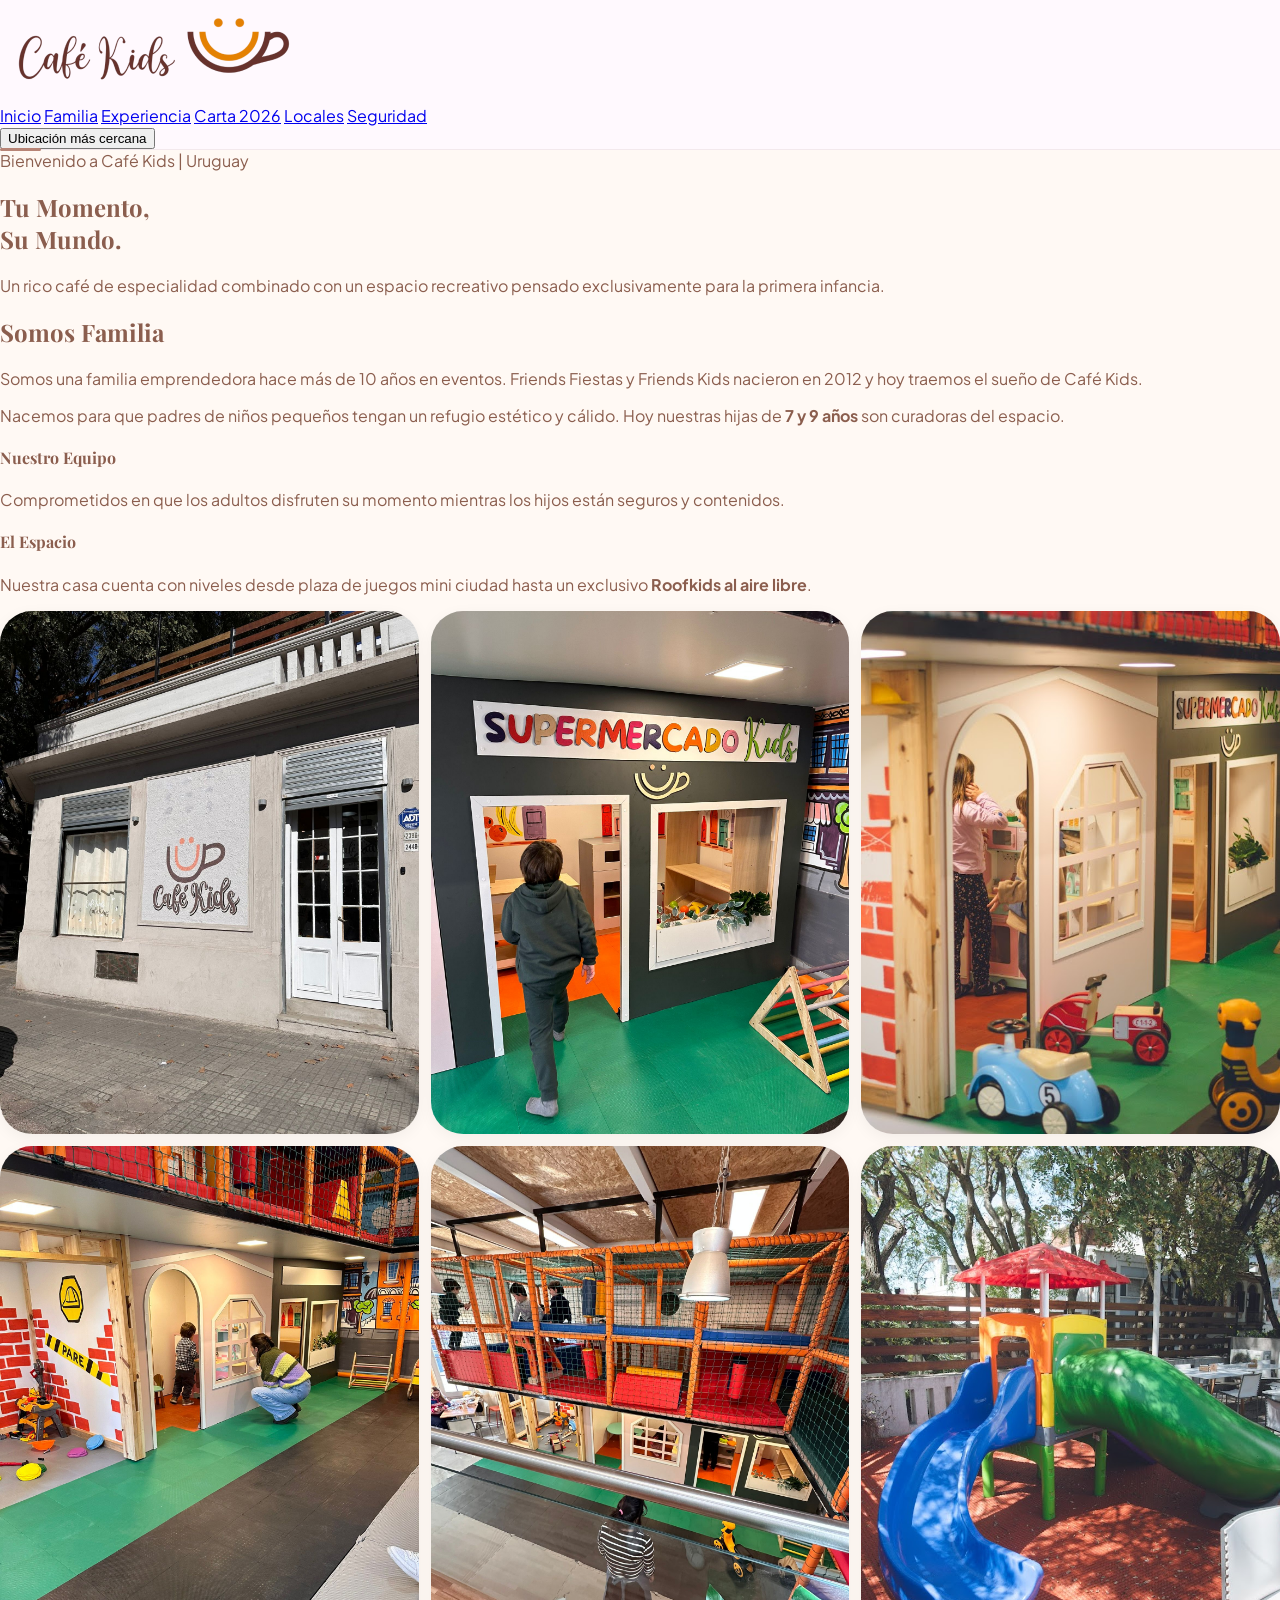
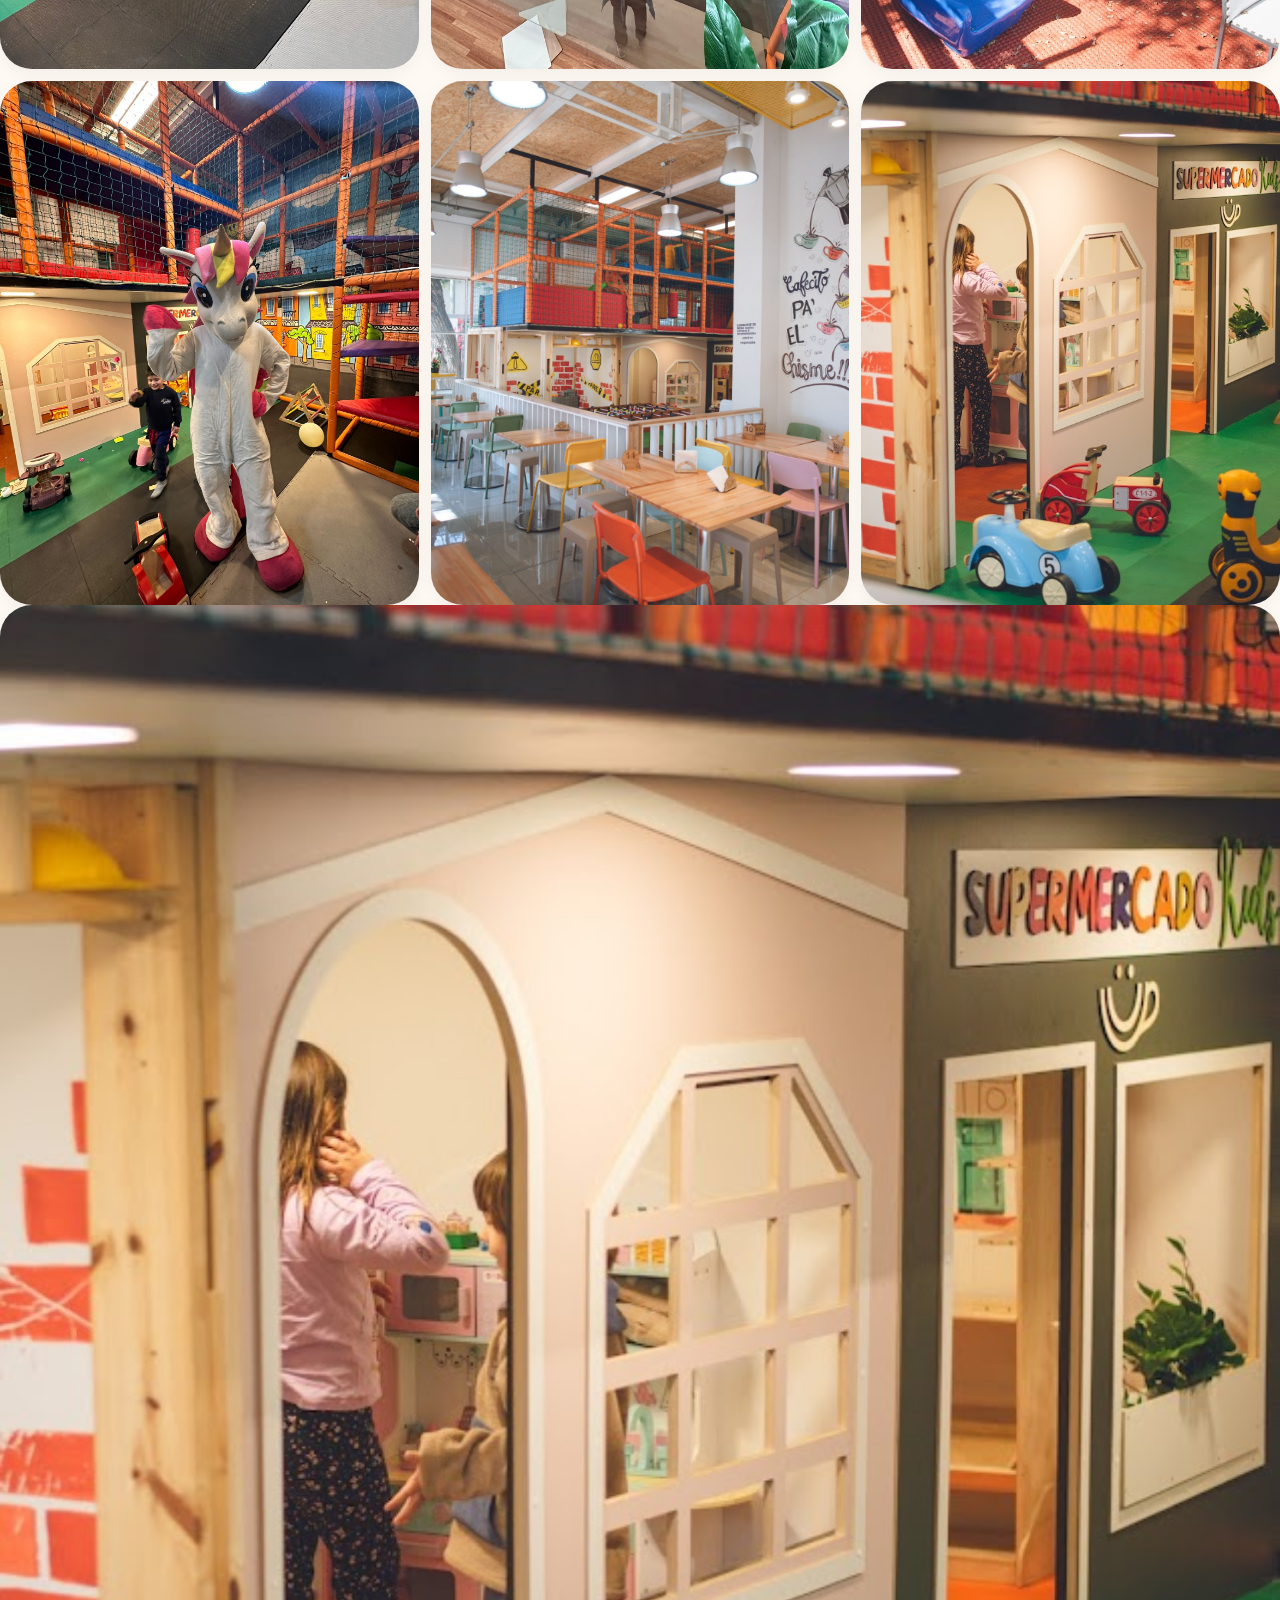
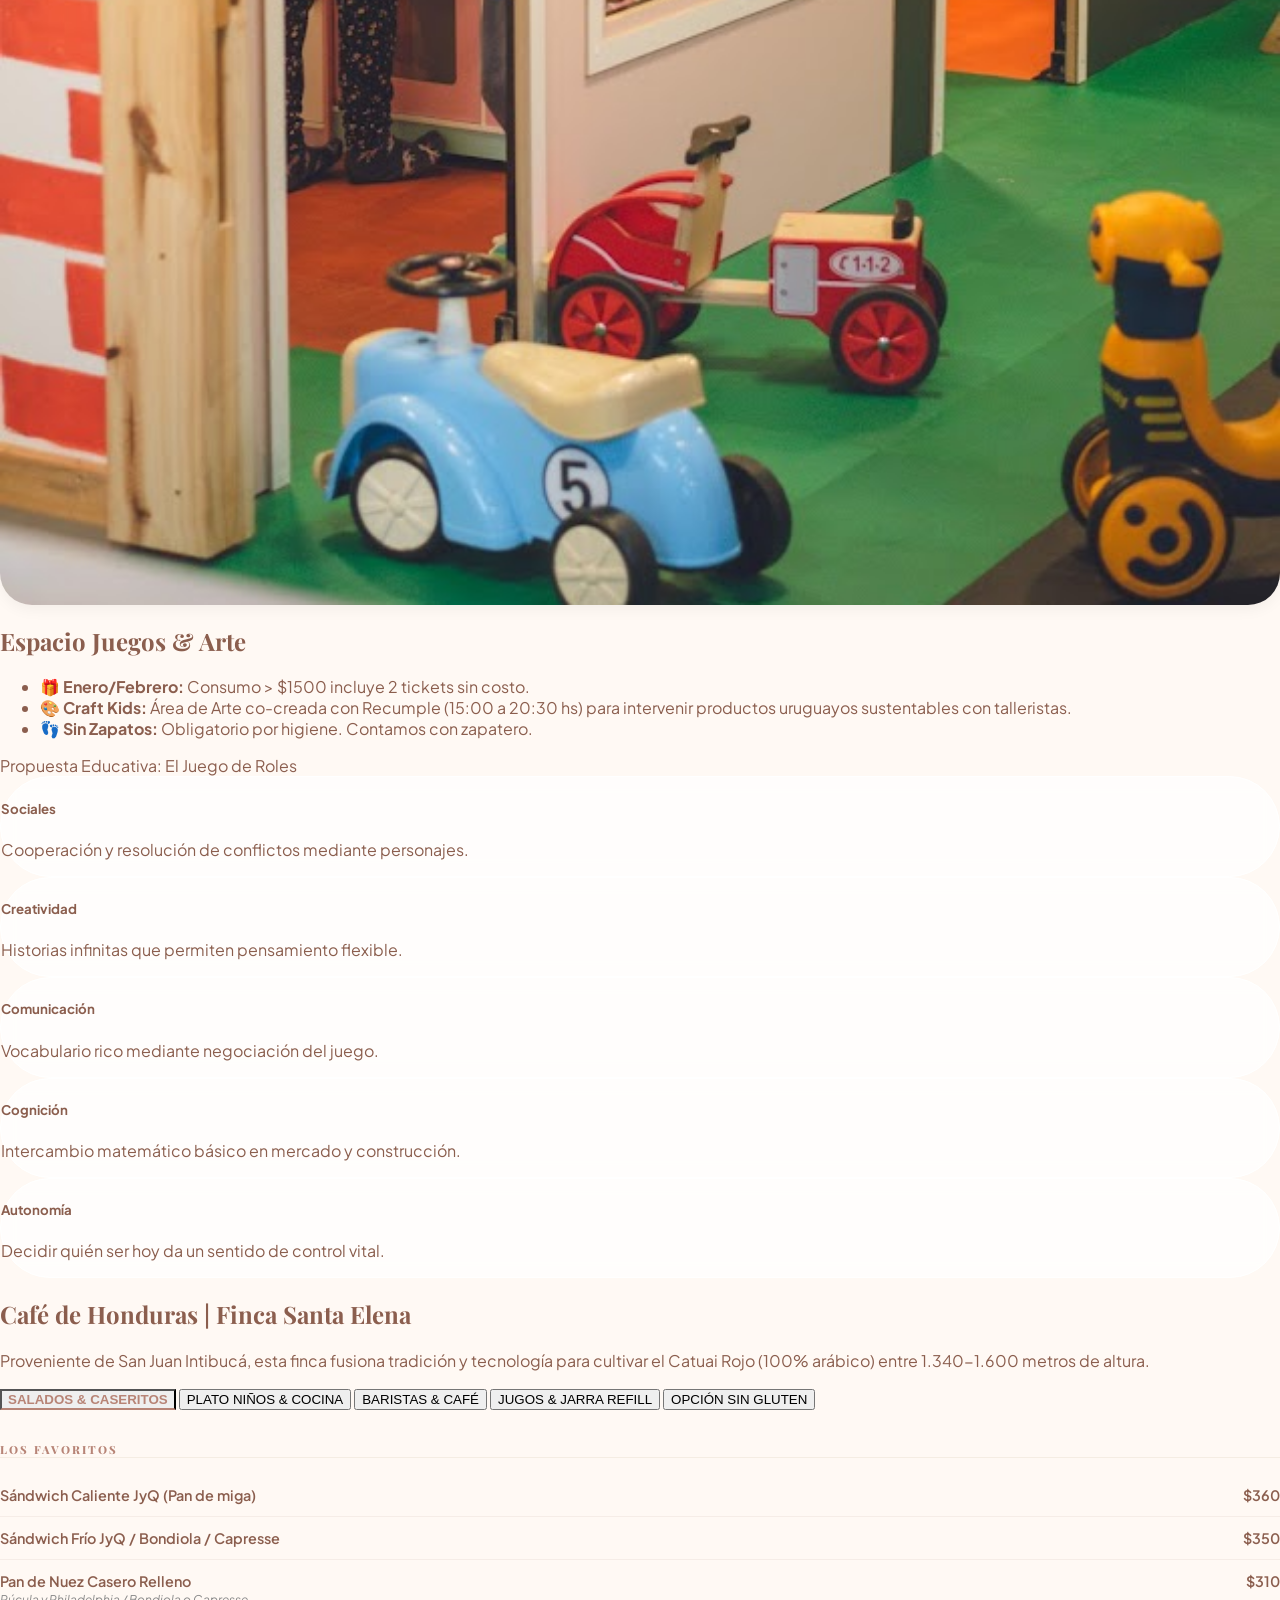
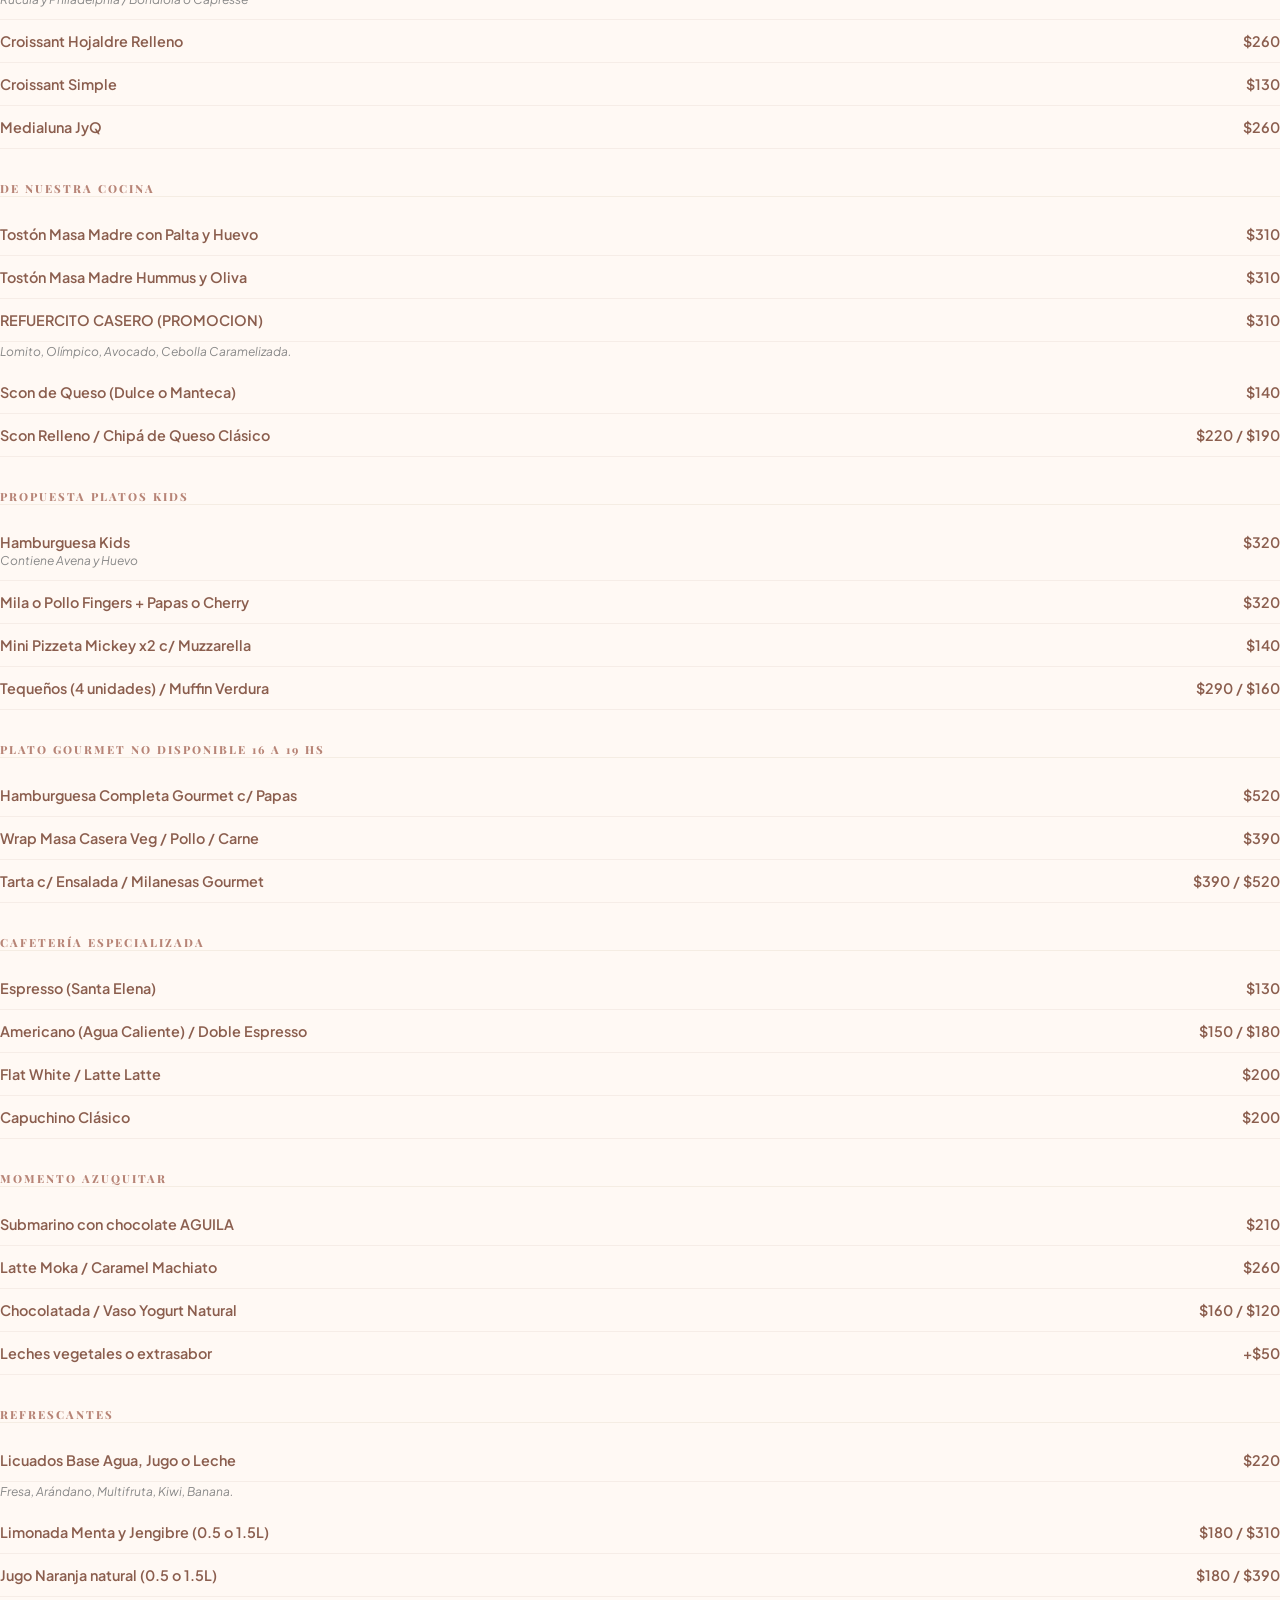
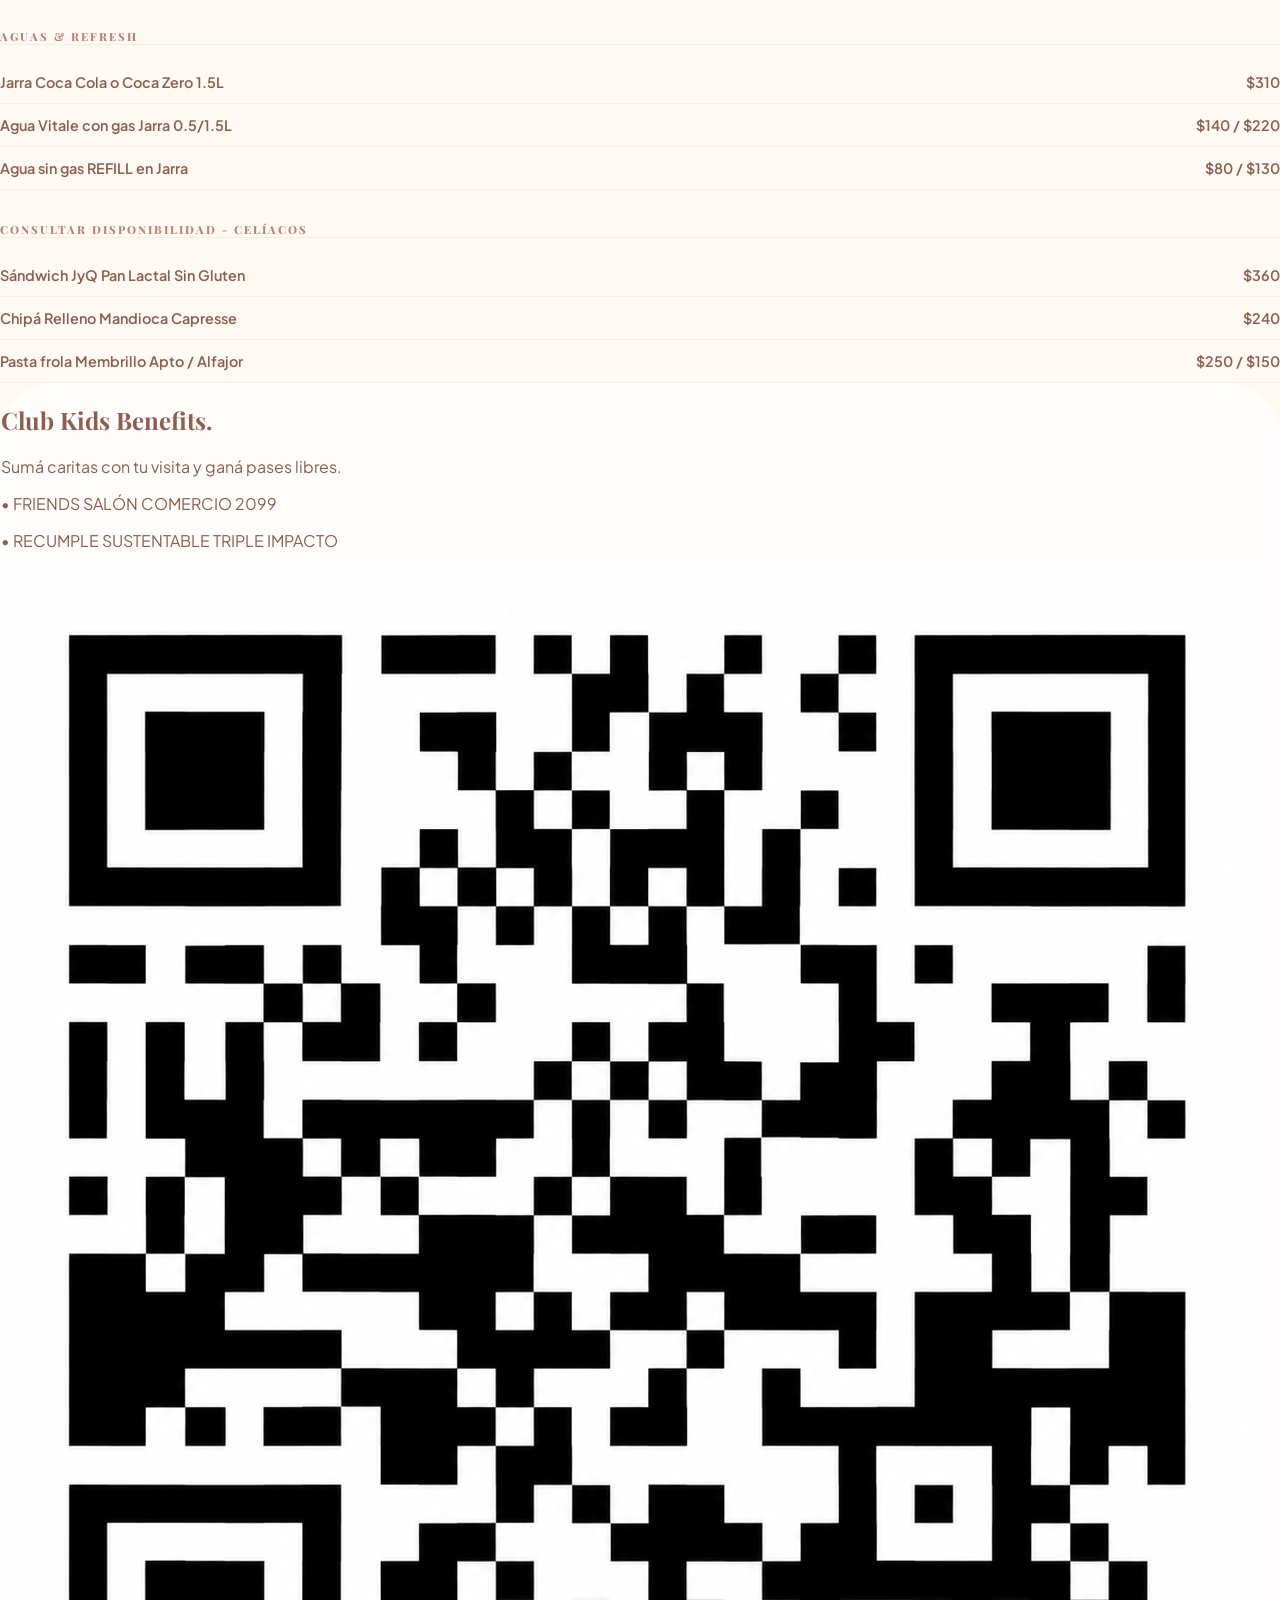
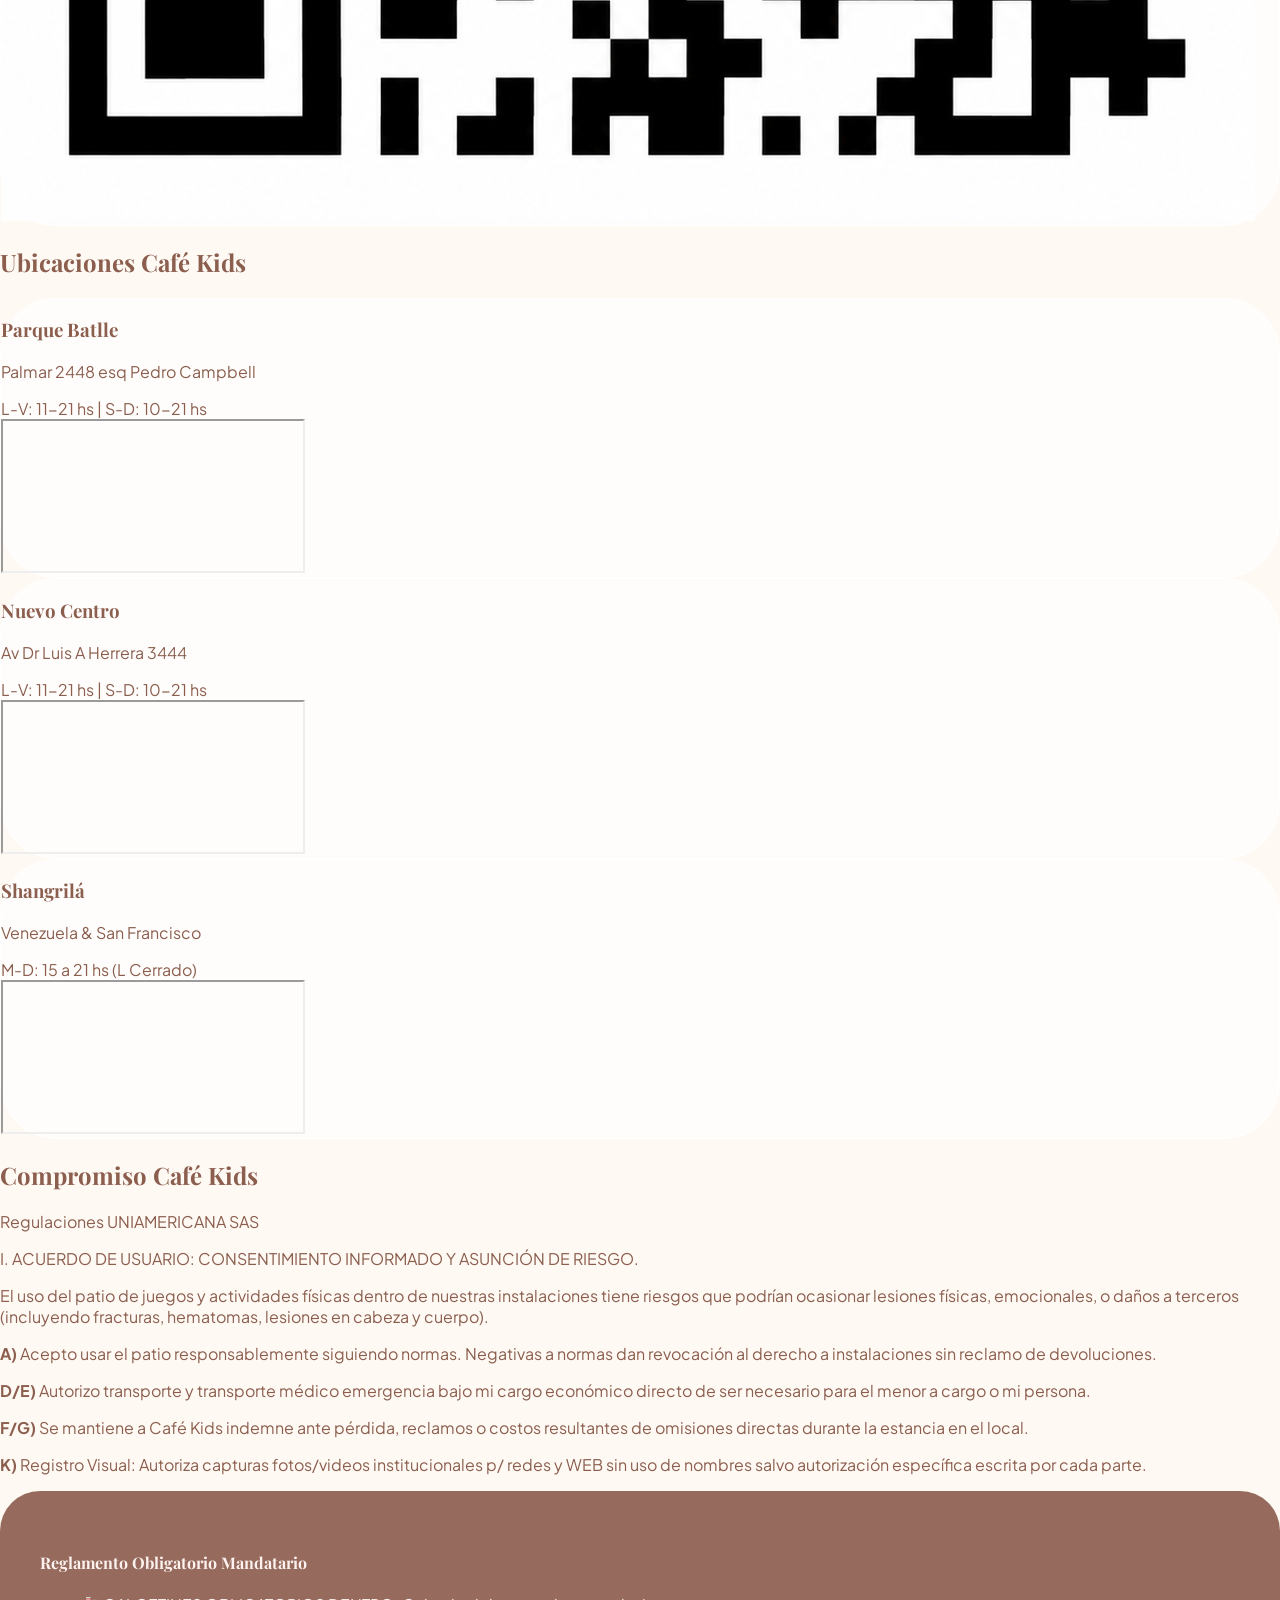
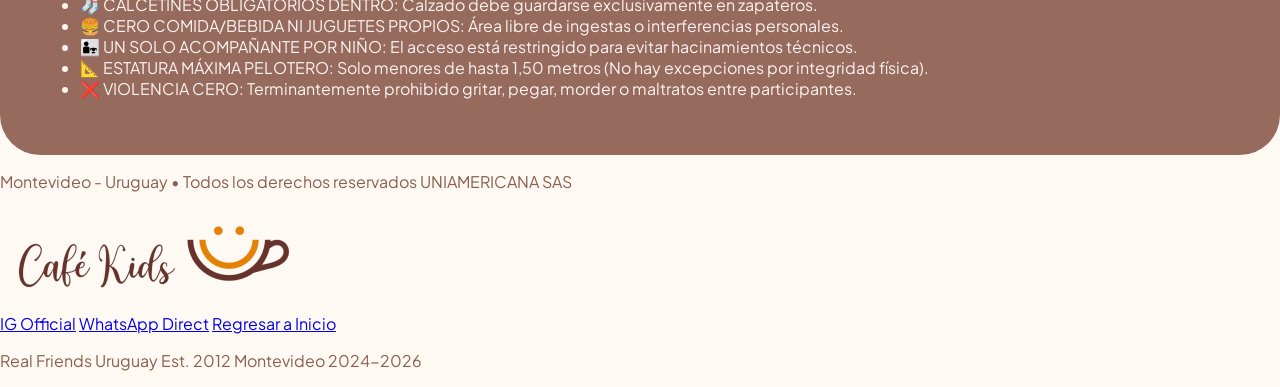
==== commit caa8f642: "Add files via upload" ====
--- a/index.html
+++ b/index.html
@@ -3,7 +3,7 @@
 <head>
     <meta charset="UTF-8">
     <meta name="viewport" content="width=device-width, initial-scale=1.0">
-    <title>Café Kids Uruguay | El Master Index 2026</title>
+    <title>Café Kids Uruguay | 2026 Master Site</title>
     
     <script src="https://cdn.tailwindcss.com"></script>
     <script src="https://cdnjs.cloudflare.com/ajax/libs/gsap/3.12.2/gsap.min.js"></script>
@@ -25,95 +25,105 @@
             opacity: 0.4; pointer-events: none; z-index: 1000;
         }
 
-        .nav-glass { background: rgba(255, 249, 254, 0.95); backdrop-filter: blur(15px); border-bottom: 1px solid rgba(139, 94, 78, 0.1); }
+        /* Navbar & Rayita fluida */
+        .nav-glass { background: rgba(255, 249, 254, 0.95); backdrop-filter: blur(12px); border-bottom: 1px solid rgba(139, 94, 78, 0.1); }
         #nav-indicator {
             position: absolute; bottom: -2px; height: 3px; background-color: var(--terracota);
-            transition: all 0.5s cubic-bezier(0.65, 0, 0.35, 1); pointer-events: none; border-radius: 10px;
-        }
-
+            transition: all 0.5s cubic-bezier(0.65, 0, 0.35, 1); border-radius: 10px;
+        }
+
+        /* Galeria Bento reparada para que las fotos luzcan bien */
+        .bento-gallery { display: grid; grid-template-columns: repeat(3, 1fr); gap: 12px; }
+        .bento-item { border-radius: 2rem; overflow: hidden; position: relative; cursor: zoom-in; box-shadow: 0 4px 15px rgba(0,0,0,0.05); aspect-ratio: 4/5; }
+        .bento-item img { width: 100%; height: 100%; object-fit: cover; transition: 0.8s ease; }
+        .bento-item:hover img { transform: scale(1.1); }
+
+        /* Estilos Menu Real de Fotos */
+        .menu-row { display: flex; justify-content: space-between; border-bottom: 1px solid rgba(139,94,78,0.08); padding: 12px 0; font-weight: 600; font-size: 0.9rem; }
+        .item-sub { font-size: 0.75rem; color: #888; font-style: italic; display: block; font-weight: 400; margin-top: 2px; }
+        .tab-btn.active { color: var(--terracota); border-bottom: 2px solid var(--terracota); font-weight: 800; }
+        .cat-title { color: var(--terracota); font-weight: 800; text-transform: uppercase; font-size: 0.7rem; letter-spacing: 2px; border-bottom: 1px solid var(--beige); margin: 2rem 0 1rem; }
+
+        /* Sistema Zoom */
         #lightbox {
             display: none; position: fixed; z-index: 99999; inset: 0; 
             background: rgba(0, 0, 0, 0.95); backdrop-filter: blur(10px);
             align-items: center; justify-content: center; cursor: zoom-out;
         }
-        #lightbox img { max-width: 95%; max-height: 90vh; border-radius: 10px; box-shadow: 0 0 50px rgba(0,0,0,0.5); transform: scale(0.9); transition: 0.4s; }
+        #lightbox img { max-width: 95%; max-height: 90vh; border-radius: 8px; transform: scale(0.9); transition: 0.4s; }
         #lightbox.active img { transform: scale(1); }
 
-        /* GALERIA REPARADA (Sin cortes ni deformación) */
-        .bento-grid { 
-            display: grid; 
-            grid-template-columns: repeat(2, 1fr);
-            gap: 12px;
-        }
-        @media (min-width: 768px) {
-            .bento-grid { grid-template-columns: repeat(3, 1fr); }
-        }
-        .bento-item { border-radius: 25px; overflow: hidden; position: relative; transition: 0.4s; cursor: zoom-in; aspect-ratio: 4/3; }
-        .bento-item img { width: 100%; height: 100%; object-fit: cover; }
-        .bento-item:hover { transform: scale(1.02); z-index: 10; box-shadow: 0 10px 25px rgba(0,0,0,0.1); }
-
-        .tab-btn.active { color: var(--terracota); border-bottom: 2px solid var(--terracota); font-weight: 800; }
-        .menu-row { display: flex; justify-content: space-between; border-bottom: 1px solid rgba(139,94,78,0.1); padding: 12px 0; font-weight: 600; font-size: 0.95rem; }
-        .item-detail { font-size: 0.8rem; color: #888; font-style: italic; line-height: 1.3; margin-top: 2px; display: block; font-weight: 400; }
-        .cat-header { color: var(--terracota); font-weight: 800; text-transform: uppercase; font-size: 0.75rem; letter-spacing: 2px; margin: 2.5rem 0 1rem; border-bottom: 1px solid var(--beige); padding-bottom: 8px; }
-
-        .glass-card { background: rgba(255, 255, 255, 0.7); backdrop-filter: blur(10px); border-radius: 3rem; border: 1px solid white; box-shadow: 0 15px 35px rgba(0,0,0,0.03); }
-        .reglamento-brown { background: #966b5d; color: #fdf2f0; padding: 40px; border-radius: 35px; box-shadow: 0 20px 40px rgba(0,0,0,0.1); }
-        .custom-scroll::-webkit-scrollbar { width: 4px; }
-        .custom-scroll::-webkit-scrollbar-thumb { background: var(--terracota); border-radius: 10px; }
-
-        .closest-highlight { ring: 6px solid var(--naranja); box-shadow: 0 0 60px rgba(217, 125, 13, 0.3); transform: scale(1.05); transition: 0.5s; }
+        .reglamento-brown { background: #966b5d; color: #fdf2f0; padding: 40px; border-radius: 40px; }
+        .glass-card { background: rgba(255,255,255,0.7); backdrop-filter: blur(10px); border-radius: 3.5rem; border: 1px solid white; }
+        .bubble { position: absolute; border-radius: 50%; filter: blur(80px); opacity: 0.1; z-index: -1; animation: float 15s infinite alternate ease-in-out; }
+        @keyframes float { 0% { transform: translate(0,0); } 100% { transform: translate(60px, 40px); } }
+
+        /* Highlight para localizador */
+        .closest-highlight { ring: 8px solid var(--naranja); box-shadow: 0 0 60px rgba(217, 125, 13, 0.4); transform: scale(1.03); transition: 0.5s ease-out; }
+
         #loader { position: fixed; inset: 0; z-index: 99999; background: var(--beige); display: flex; align-items: center; justify-content: center; }
     </style>
 </head>
 <body>
 
-    <div id="loader"><img src="logo-cafekids.png" alt="Logo" class="w-40 animate-pulse"></div>
+    <div id="loader"><img src="logo-cafekids.png" alt="Cargando..." class="w-48 animate-pulse"></div>
 
     <div id="lightbox" onclick="this.classList.remove('active'); setTimeout(()=>this.style.display='none', 400)">
         <img id="lightbox-img" src="">
     </div>
 
-    <nav class="nav-glass fixed w-full z-[100] px-6 md:px-12 py-4 flex justify-between items-center text-[var(--cafe)]">
+    <!-- Navegación Magnetica -->
+    <nav class="nav-glass fixed w-full z-[100] px-6 md:px-12 py-3 flex justify-between items-center">
         <img src="logo-cafekids.png" alt="Café Kids" class="h-10 md:h-12">
-        <div class="relative hidden md:flex gap-10 text-[10px] font-bold uppercase tracking-widest" id="nav-menu">
-            <a href="#inicio" class="nav-link">Inicio</a>
-            <a href="#nosotros" class="nav-link">Familia</a>
-            <a href="#juego-arte" class="nav-link">Experiencia</a>
-            <a href="#carta-2026" class="nav-link">Carta 2026</a>
-            <a href="#locales" class="nav-link">Sucursales</a>
-            <a href="#seguridad" class="nav-link">Seguridad</a>
+        <div class="relative hidden lg:flex gap-10 text-[10px] font-bold uppercase tracking-widest text-[var(--cafe)]" id="nav-menu">
+            <a href="#inicio" class="nav-link py-1">Inicio</a>
+            <a href="#familia" class="nav-link py-1">Familia</a>
+            <a href="#experiencia" class="nav-link py-1">Experiencia</a>
+            <a href="#carta-master" class="nav-link py-1">Carta 2026</a>
+            <a href="#sucursales" class="nav-link py-1">Locales</a>
+            <a href="#compromiso-legal" class="nav-link py-1">Seguridad</a>
             <div id="nav-indicator"></div>
         </div>
-        <button onclick="findNearest()" class="bg-[var(--naranja)] text-white px-8 py-2.5 rounded-full text-[10px] font-black uppercase shadow-lg transition hover:scale-105">Local más cercano</button>
+        <button onclick="findNearest()" class="btn-naranja bg-[var(--naranja)] text-white px-8 py-2.5 rounded-full text-[10px] font-black uppercase shadow-lg transition hover:scale-105">Ubicación más cercana</button>
     </nav>
 
-    <!-- 1. HERO -->
+    <!-- FIGURAS VIVAS FONDO -->
+    <div class="bubble bg-[var(--terracota)] w-[400px] h-[400px] top-10 left-[-100px]"></div>
+    <div class="bubble bg-[var(--verde)] w-[300px] h-[300px] bottom-0 right-0"></div>
+
+    <!-- HERO -->
     <section id="inicio" class="min-h-screen flex flex-col items-center justify-center text-center px-6 pt-24">
-        <div class="max-w-5xl space-y-8">
-            <span class="inline-block px-5 py-1.5 bg-[var(--cafe)] text-white text-[9px] font-black uppercase tracking-widest rounded-full">BIENVENIDO A CAFÉ KIDS, JUEGO Y CAFÉ</span>
-            <h1 class="text-6xl md:text-[9rem] font-bold leading-none tracking-tighter text-[var(--cafe)] italic font-serif">TU PAUSA,<br><span class="italic font-light text-[var(--terracota)] font-serif">su aventura.</span></h1>
-            <p class="text-xl md:text-2xl text-stone-500 max-w-3xl mx-auto leading-relaxed">
-                Café Kids es una propuesta para las familias que combina un rico café de especialidad en un espacio de juego lúdico y recreativo para la primera infancia.
-            </p>
-        </div>
-    </section>
-
-    <!-- 2. NOSOTROS (FAMILIA + GALERÍA REPARADA) -->
-    <section id="nosotros" class="py-24 px-6 bg-white rounded-[5rem] relative z-10">
+        <div class="max-w-5xl space-y-10">
+            <span class="inline-block px-5 py-2 bg-[var(--cafe)] text-white text-[10px] font-bold uppercase tracking-[0.2em] rounded-full">Bienvenido a Café Kids | Uruguay</span>
+            <h1 class="text-7xl md:text-[9.5rem] font-bold leading-none tracking-tighter text-[var(--cafe)] italic font-serif italic">Tu Momento, <br><span class="italic font-light text-[var(--terracota)] font-serif italic">Su Mundo.</span></h1>
+            <p class="text-xl md:text-2xl text-stone-500 font-light max-w-4xl mx-auto leading-relaxed italic">Un rico café de especialidad combinado con un espacio recreativo pensado exclusivamente para la primera infancia.</p>
+        </div>
+    </section>
+
+    <!-- 2. SOMOS FAMILIA (INFO COMPLETA) -->
+    <section id="familia" class="py-24 px-6 bg-white rounded-[5rem] relative z-10">
         <div class="max-w-7xl mx-auto">
-            <div class="grid lg:grid-cols-2 gap-16 items-start">
-                <div class="space-y-8 lg:sticky lg:top-32">
-                    <h2 class="text-6xl italic text-[var(--cafe)] font-serif">Somos Familia</h2>
-                    <div class="space-y-6 text-lg text-gray-600 font-light leading-relaxed italic">
-                        <p>Somos una familia emprendedora de hace más de 10 años en el rubro eventos infantiles y de adultos. Contamos con locales de fiesta desde 2012: Friends Fiestas y Friends Kids.</p>
-                        <p>Nuestros locales de fiestas nos han brindado la experiencia necesaria para llevar adelante lo que hoy es <strong>Café Kids</strong>, un sueño que como padres nos hubiese encantado ir cuando nuestras hijas eran bien pequeñas.</p>
-                        <p>Hoy ellas, con <strong>7 y 9 años</strong>, nos ayudan a crear experiencias para las familias y son parte vital de nuestro proyecto.</p>
-                        <p class="text-sm font-bold text-[var(--terracota)] not-italic uppercase tracking-widest pt-4 underline underline-offset-8">Vivi la experiencia Café Kids.</p>
+            <div class="grid lg:grid-cols-2 gap-20 items-center">
+                <div class="space-y-8">
+                    <h2 class="text-6xl font-serif italic text-[var(--cafe)]">Somos Familia</h2>
+                    <div class="space-y-6 text-gray-600 leading-relaxed font-light">
+                        <p class="text-xl italic">Somos una familia emprendedora hace más de 10 años en eventos. Friends Fiestas y Friends Kids nacieron en 2012 y hoy traemos el sueño de Café Kids.</p>
+                        <p>Nacemos para que padres de niños pequeños tengan un refugio estético y cálido. Hoy nuestras hijas de <strong>7 y 9 años</strong> son curadoras del espacio.</p>
+                        
+                        <div class="grid md:grid-cols-2 gap-8 pt-6 border-t border-stone-100">
+                            <div>
+                                <h4 class="font-bold text-[var(--cafe)] uppercase text-xs mb-3 italic tracking-widest">Nuestro Equipo</h4>
+                                <p class="text-sm italic leading-relaxed opacity-70">Comprometidos en que los adultos disfruten su momento mientras los hijos están seguros y contenidos.</p>
+                            </div>
+                            <div>
+                                <h4 class="font-bold text-[var(--cafe)] uppercase text-xs mb-3 italic tracking-widest">El Espacio</h4>
+                                <p class="text-sm italic leading-relaxed opacity-70">Nuestra casa cuenta con niveles desde plaza de juegos mini ciudad hasta un exclusivo <strong>Roofkids al aire libre</strong>.</p>
+                            </div>
+                        </div>
                     </div>
                 </div>
-                <!-- GALERIA OPTIMIZADA -->
-                <div class="bento-grid">
+                <!-- Bento Gallery de las 9 fotos corregido -->
+                <div class="bento-gallery">
                     <div class="bento-item" onclick="zoom('1.jpg')"><img src="1.jpg"></div>
                     <div class="bento-item" onclick="zoom('2.jpg')"><img src="2.jpg"></div>
                     <div class="bento-item" onclick="zoom('3.jpg')"><img src="3.jpg"></div>
@@ -128,242 +138,254 @@
         </div>
     </section>
 
-    <!-- 3. JUEGOS Y ARTE -->
-    <section id="juego-arte" class="py-24 px-6 bg-[var(--beige)] overflow-hidden">
+    <!-- 3. EXPERIENCIA Y JUEGO (ARTE + ROLES) -->
+    <section id="experiencia" class="py-24 px-6 bg-[var(--beige)] overflow-hidden">
         <div class="max-w-7xl mx-auto">
-            <div class="grid md:grid-cols-2 gap-20 items-center mb-32">
-                <div class="bento-item rounded-[4rem] h-[550px] shadow-2xl rotate-2" onclick="zoom('9.jpg')">
+            <div class="grid lg:grid-cols-2 gap-20 items-center mb-24">
+                <div class="bento-item rounded-[4rem] h-[550px] shadow-2xl" onclick="zoom('9.jpg')">
                     <img src="9.jpg" class="w-full h-full object-cover">
                 </div>
-                <div class="space-y-10">
-                    <h2 class="text-5xl italic font-serif">Nuestro espacio de juegos y arte</h2>
-                    <div class="space-y-6">
-                        <div class="flex gap-5">
-                            <span class="text-3xl text-[var(--naranja)]">✔</span>
-                            <p class="text-gray-700 italic font-medium text-lg">Por <strong>Enero y Febrero</strong> con tu consumo superior a $1500 tenés 2 tickets de entrada a los juegos sin costo.</p>
-                        </div>
-                        <div class="flex gap-5 text-gray-700 italic">
-                            <span class="text-3xl text-[var(--naranja)]">✔</span>
-                            <div>
-                                <p class="font-bold text-xl mb-2">Área de ARTE "Craft Kids" (+3 años):</p>
-                                <p>De 15:00 a 20:30 hs. Los niñ@s podrán crear artículos asesorados por una Tallerista. Espacio en co-creación con Recumple (Productos de triple impacto hechos en 🇺🇾).</p>
-                            </div>
-                        </div>
-                        <div class="flex gap-5 italic text-stone-500">
-                            <span class="text-3xl text-[var(--terracota)]">✔</span>
-                            <p>Obligatorio entrar sin zapatos (contamos con zapateros). Menores de 3 años deben estar acompañados.</p>
-                        </div>
-                    </div>
-                </div>
-            </div>
-
-            <!-- 5 BENEFICIOS -->
-            <div class="text-center mb-16"><h3 class="text-4xl italic mb-4 font-serif">Beneficios del Juego de Roles</h3></div>
-            <div class="grid md:grid-cols-5 gap-6">
-                <div class="glass-card p-10 text-center"><h5 class="font-bold text-xs uppercase mb-4 tracking-widest text-[var(--terracota)]">Sociales</h5><p class="text-[11px] text-stone-500 italic">Practican cooperación, el compartir y la resolución de conflictos.</p></div>
-                <div class="glass-card p-10 text-center"><h5 class="font-bold text-xs uppercase mb-4 tracking-widest text-[var(--terracota)]">Creatividad</h5><p class="text-[11px] text-stone-500 italic">Inventar historias y soluciones flexibles para nuevos retos.</p></div>
-                <div class="glass-card p-10 text-center"><h5 class="font-bold text-xs uppercase mb-4 tracking-widest text-[var(--terracota)]">Comunicación</h5><p class="text-[11px] text-stone-500 italic">Negociar y narrar la aventura mediante vocabulario específico.</p></div>
-                <div class="glass-card p-10 text-center"><h5 class="font-bold text-xs uppercase mb-4 tracking-widest text-[var(--terracota)]">Cognición</h5><p class="text-[11px] text-stone-500 italic">Actividades que involucran conteo e intercambio básico.</p></div>
-                <div class="glass-card p-10 text-center"><h5 class="font-bold text-xs uppercase mb-4 tracking-widest text-[var(--terracota)]">Autonomía</h5><p class="text-[11px] text-stone-500 italic">Liderar sus propias decisiones y acciones en el espacio.</p></div>
-            </div>
-        </div>
-    </section>
-
-    <!-- 4. CARTA COMPLETA (TODA LA INFO RECONSTRUIDA) -->
-    <section id="carta-2026" class="py-24 px-6 bg-white">
+                <div class="space-y-8">
+                    <h2 class="text-6xl font-serif italic text-[var(--cafe)] italic">Espacio Juegos & Arte</h2>
+                    <ul class="space-y-6 text-gray-700 italic text-lg leading-relaxed">
+                        <li>🎁 <strong>Enero/Febrero:</strong> Consumo > $1500 incluye 2 tickets sin costo.</li>
+                        <li>🎨 <strong>Craft Kids:</strong> Área de Arte co-creada con Recumple (15:00 a 20:30 hs) para intervenir productos uruguayos sustentables con talleristas.</li>
+                        <li>👣 <strong>Sin Zapatos:</strong> Obligatorio por higiene. Contamos con zapatero.</li>
+                    </ul>
+                </div>
+            </div>
+
+            <!-- Juego de Roles Beneficios -->
+            <div class="text-center mb-16 italic font-bold opacity-30 text-xs uppercase tracking-[0.4em]">Propuesta Educativa: El Juego de Roles</div>
+            <div class="grid grid-cols-1 md:grid-cols-5 gap-6 text-center">
+                <div class="glass-card p-10 shadow-xl shadow-stone-200">
+                    <h5 class="font-bold text-[var(--terracota)] mb-4 text-xs tracking-widest uppercase italic italic">Sociales</h5>
+                    <p class="text-[11px] leading-relaxed italic text-gray-400">Cooperación y resolución de conflictos mediante personajes.</p>
+                </div>
+                <div class="glass-card p-10 shadow-xl shadow-stone-200">
+                    <h5 class="font-bold text-[var(--terracota)] mb-4 text-xs tracking-widest uppercase italic italic">Creatividad</h5>
+                    <p class="text-[11px] leading-relaxed italic text-gray-400">Historias infinitas que permiten pensamiento flexible.</p>
+                </div>
+                <div class="glass-card p-10 shadow-xl shadow-stone-200">
+                    <h5 class="font-bold text-[var(--terracota)] mb-4 text-xs tracking-widest uppercase italic italic">Comunicación</h5>
+                    <p class="text-[11px] leading-relaxed italic text-gray-400">Vocabulario rico mediante negociación del juego.</p>
+                </div>
+                <div class="glass-card p-10 shadow-xl shadow-stone-200">
+                    <h5 class="font-bold text-[var(--terracota)] mb-4 text-xs tracking-widest uppercase italic italic">Cognición</h5>
+                    <p class="text-[11px] leading-relaxed italic text-gray-400">Intercambio matemático básico en mercado y construcción.</p>
+                </div>
+                <div class="glass-card p-10 shadow-xl shadow-stone-200">
+                    <h5 class="font-bold text-[var(--terracota)] mb-4 text-xs tracking-widest uppercase italic italic">Autonomía</h5>
+                    <p class="text-[11px] leading-relaxed italic text-gray-400">Decidir quién ser hoy da un sentido de control vital.</p>
+                </div>
+            </div>
+        </div>
+    </section>
+
+    <!-- 4. LA CARTA MAESTRA 2026 -->
+    <section id="carta-master" class="py-24 px-6 bg-white">
         <div class="max-w-7xl mx-auto">
-            <div class="bg-[var(--crema)] p-12 rounded-[4rem] mb-20 text-center">
-                <h2 class="text-5xl italic font-serif mb-6">Finca Santa Elena, Honduras</h2>
-                <p class="text-stone-500 max-w-4xl mx-auto italic italic italic leading-relaxed text-lg italic italic italic italic">De la finca a tu mesa. San Juan Intibucá (Honduras), esta finca fusiona tradición y tecnología para cultivar granos entre 1,340-1,600 msnm. Sostenibilidad y sabores excepcionales.</p>
-            </div>
-
-            <div class="flex flex-wrap justify-center gap-6 mb-12" id="menu-nav">
-                <button onclick="showTab('tab-sal')" class="tab-btn active text-[10px] tracking-[0.2em] font-black uppercase">Nuestros Salados</button>
-                <button onclick="showTab('tab-kids')" class="tab-btn text-[10px] tracking-[0.2em] font-black uppercase">Kids & Plato</button>
-                <button onclick="showTab('tab-caf')" class="tab-btn text-[10px] tracking-[0.2em] font-black uppercase">Cafetería</button>
-                <button onclick="showTab('tab-beb')" class="tab-btn text-[10px] tracking-[0.2em] font-black uppercase">Bebidas</button>
-                <button onclick="showTab('tab-cel')" class="tab-btn text-[10px] tracking-[0.2em] font-black uppercase text-green-700">Celíacos</button>
-            </div>
-
-            <!-- Tab: Salados -->
-            <div id="tab-sal" class="tab-content grid md:grid-cols-2 gap-x-24">
-                <div>
-                    <h4 class="cat-header">Salados</h4>
-                    <div class="menu-row"><span>Sándwich Caliente JyQ (Miga)</span><span>$360</span></div>
+            <div class="text-center mb-20 bg-[var(--beige)] p-12 rounded-[5rem]">
+                <h2 class="text-5xl font-serif italic mb-6">Café de Honduras | Finca Santa Elena</h2>
+                <p class="text-lg text-stone-500 italic italic leading-relaxed italic italic max-w-4xl mx-auto italic italic">Proveniente de San Juan Intibucá, esta finca fusiona tradición y tecnología para cultivar el Catuai Rojo (100% arábico) entre 1.340-1.600 metros de altura.</p>
+            </div>
+
+            <div class="flex flex-wrap justify-center gap-6 mb-16 overflow-x-auto pb-4" id="carta-tabs">
+                <button onclick="showTab('sal')" class="tab-btn active text-[10px] tracking-widest font-black italic">SALADOS & CASERITOS</button>
+                <button onclick="showTab('kid')" class="tab-btn text-[10px] tracking-widest font-black italic">PLATO NIÑOS & COCINA</button>
+                <button onclick="showTab('bar')" class="tab-btn text-[10px] tracking-widest font-black italic">BARISTAS & CAFÉ</button>
+                <button onclick="showTab('liq')" class="tab-btn text-[10px] tracking-widest font-black italic">JUGOS & JARRA REFILL</button>
+                <button onclick="showTab('cel')" class="tab-btn text-green-700 text-[10px] tracking-widest font-black italic">OPCIÓN SIN GLUTEN</button>
+            </div>
+
+            <!-- Tab Contenidos literals de las fotos -->
+            <div id="sal" class="tab-content grid md:grid-cols-2 gap-x-20 text-left">
+                <div>
+                    <h4 class="cat-title">Los Favoritos</h4>
+                    <div class="menu-row"><span>Sándwich Caliente JyQ (Pan de miga)</span><span>$360</span></div>
                     <div class="menu-row"><span>Sándwich Frío JyQ / Bondiola / Capresse</span><span>$350</span></div>
-                    <div class="menu-row"><div>Pan de nuez casero relleno <span class="item-detail">Bondiola y rúcula o Capresse</span></div><span>$310</span></div>
+                    <div class="menu-row"><div>Pan de Nuez Casero Relleno <span class="item-sub">Rúcula y Philadelphia / Bondiola o Capresse</span></div><span>$310</span></div>
                     <div class="menu-row"><span>Croissant Hojaldre Relleno</span><span>$260</span></div>
-                    <div class="menu-row"><span>Medialuna rellena JyQ</span><span>$260</span></div>
-                </div>
-                <div>
-                    <h4 class="cat-header">Chips & Pan</h4>
-                    <div class="menu-row"><span>Chipá de Queso Clásico / Relleno</span><span>$190 / $240</span></div>
-                    <div class="menu-row"><span>Scon de Queso solo / relleno</span><span>$140 / $220</span></div>
-                    <div class="menu-row"><span>Tostón Pan de Campo c/ Palta y Huevo</span><span>$310</span></div>
-                    <div class="menu-row"><div>Refuercito Pan Casero <span class="text-orange-500 font-bold uppercase">(Nuevo)</span></div><span>$310</span></div>
-                    <p class="item-detail opacity-60">Sabores: Lomito y huevo / Olímpico / Avocado / Cebolla Caramelizada.</p>
-                </div>
-            </div>
-
-            <!-- Tab: Kids -->
-            <div id="tab-kids" class="tab-content hidden grid md:grid-cols-2 gap-x-24">
-                <div>
-                    <h4 class="cat-header">Para ellos</h4>
-                    <div class="menu-row"><span>Hamburguesa Kids (Casera avena/huevo)</span><span>$320</span></div>
-                    <div class="menu-row"><span>Mila o Pollo Fingers c/ Papas o Cherrys</span><span>$320</span></div>
-                    <div class="menu-row"><span>Mini Pizzeta Mickey muzzarella</span><span>$140</span></div>
-                    <div class="menu-row"><span>Muffin de Verduras x2</span><span>$160</span></div>
-                </div>
-                <div>
-                    <h4 class="cat-header text-red-500 uppercase italic">Cocina Caliente <span class="text-[8px]">(Cerrado 16-19h)</span></h4>
-                    <div class="menu-row font-black"><span>Hamb. Casera Completa c/ Papas</span><span>$520</span></div>
-                    <div class="menu-row"><span>Wrap masa casera pollo o carne</span><span>$390</span></div>
-                    <div class="menu-row"><span>Milanesa Carne o Pollo</span><span>$520</span></div>
-                    <div class="menu-row font-bold italic italic underline underline-offset-4"><span>Pizza Mozzarella (30 cm)</span><span>$390</span></div>
-                </div>
-            </div>
-
-            <!-- Tab: Cafetería -->
-            <div id="tab-caf" class="tab-content hidden grid md:grid-cols-2 gap-x-24">
-                <div>
-                    <h4 class="cat-header">De Barista</h4>
-                    <div class="menu-row"><span>Espresso / Americano</span><span>$130 / $150</span></div>
-                    <div class="menu-row font-bold text-[var(--terracota)]"><span>Flat White / Latte Especialidad</span><span>$200</span></div>
-                    <div class="menu-row"><span>Capuchino Especial Choco/Crema</span><span>$300</span></div>
-                </div>
-                <div>
-                    <h4 class="cat-header">Más dulces</h4>
-                    <div class="menu-row"><span>Submarino Barrita AGUILA</span><span>$210</span></div>
-                    <div class="menu-row"><span>Latte Moka o Caramel Machiato</span><span>$260</span></div>
-                    <div class="menu-row"><span>Chocolatada / Vaso Yogurt</span><span>$160 / $120</span></div>
-                    <div class="menu-row italic opacity-40"><span>Leche avena/almendras/sabor</span><span>+$50</span></div>
-                </div>
-            </div>
-
-            <!-- Tab: Bebidas -->
-            <div id="tab-beb" class="tab-content hidden grid md:grid-cols-2 gap-x-24">
-                <div>
-                    <h4 class="cat-header">Naturales 0.5L</h4>
-                    <div class="menu-row"><span>Limonada Menta y Jengibre</span><span>$180</span></div>
-                    <div class="menu-row font-bold"><span>Licuados de Fruta</span><span>$220</span></div>
-                    <p class="item-detail uppercase tracking-tighter opacity-50 italic">Fresa, Arándano, Multifruta, Kiwi, Banana.</p>
-                </div>
-                <div>
-                    <h4 class="cat-header">Refrescos</h4>
-                    <div class="menu-row"><span>Jarra Coca-Cola Línea (0.5 / 1.5L)</span><span>$160 / $310</span></div>
-                    <div class="menu-row italic font-bold"><span>Agua con/sin gas REFILL Jarra</span><span>$80 / $130</span></div>
-                </div>
-            </div>
-
-            <!-- Tab: Celiacos -->
-            <div id="tab-cel" class="tab-content hidden text-green-900 italic">
-                <div class="bg-green-50 p-12 rounded-[4rem] border-2 border-green-100 max-w-4xl mx-auto shadow-2xl shadow-green-50">
-                    <h4 class="cat-header text-green-600">Apto Celíaco</h4>
+                    <div class="menu-row"><span>Croissant Simple</span><span>$130</span></div>
+                    <div class="menu-row"><span>Medialuna JyQ</span><span>$260</span></div>
+                </div>
+                <div>
+                    <h4 class="cat-title">De Nuestra Cocina</h4>
+                    <div class="menu-row"><span>Tostón Masa Madre con Palta y Huevo</span><span>$310</span></div>
+                    <div class="menu-row"><span>Tostón Masa Madre Hummus y Oliva</span><span>$310</span></div>
+                    <div class="menu-row font-bold text-orange-500"><span>REFUERCITO CASERO (PROMOCION)</span><span>$310</span></div>
+                    <p class="item-sub italic italic mt-2 italic italic opacity-50 mb-6 italic underline italic">Lomito, Olímpico, Avocado, Cebolla Caramelizada.</p>
+                    <div class="menu-row"><span>Scon de Queso (Dulce o Manteca)</span><span>$140</span></div>
+                    <div class="menu-row"><span>Scon Relleno / Chipá de Queso Clásico</span><span>$220 / $190</span></div>
+                </div>
+            </div>
+
+            <div id="kid" class="tab-content hidden grid md:grid-cols-2 gap-x-20 text-left">
+                <div>
+                    <h4 class="cat-title text-[var(--naranja)] underline italic">Propuesta Platos Kids</h4>
+                    <div class="menu-row font-bold"><div>Hamburguesa Kids <span class="item-sub font-bold text-green-700">Contiene Avena y Huevo</span></div><span>$320</span></div>
+                    <div class="menu-row"><span>Mila o Pollo Fingers + Papas o Cherry</span><span>$320</span></div>
+                    <div class="menu-row"><span>Mini Pizzeta Mickey x2 c/ Muzzarella</span><span>$140</span></div>
+                    <div class="menu-row"><span>Tequeños (4 unidades) / Muffin Verdura</span><span>$290 / $160</span></div>
+                </div>
+                <div>
+                    <h4 class="cat-title italic text-stone-300">Plato Gourmet <span class="text-[8px] opacity-60">no disponible 16 a 19 hs</span></h4>
+                    <div class="menu-row"><span>Hamburguesa Completa Gourmet c/ Papas</span><span>$520</span></div>
+                    <div class="menu-row"><span>Wrap Masa Casera Veg / Pollo / Carne</span><span>$390</span></div>
+                    <div class="menu-row"><span>Tarta c/ Ensalada / Milanesas Gourmet</span><span>$390 / $520</span></div>
+                </div>
+            </div>
+
+            <div id="bar" class="tab-content hidden grid md:grid-cols-2 gap-x-20 text-left italic">
+                <div>
+                    <h4 class="cat-title underline italic underline-offset-4 decoration-stone-200">Cafetería Especializada</h4>
+                    <div class="menu-row"><span>Espresso (Santa Elena)</span><span>$130</span></div>
+                    <div class="menu-row"><span>Americano (Agua Caliente) / Doble Espresso</span><span>$150 / $180</span></div>
+                    <div class="menu-row font-bold text-[var(--terracota)] italic italic italic underline italic underline-offset-2 italic"><span>Flat White / Latte Latte</span><span>$200</span></div>
+                    <div class="menu-row"><span>Capuchino Clásico</span><span>$200</span></div>
+                </div>
+                <div>
+                    <h4 class="cat-title">Momento Azuquitar</h4>
+                    <div class="menu-row"><span>Submarino con chocolate AGUILA</span><span>$210</span></div>
+                    <div class="menu-row"><span>Latte Moka / Caramel Machiato</span><span>$260</span></div>
+                    <div class="menu-row"><span>Chocolatada / Vaso Yogurt Natural</span><span>$160 / $120</span></div>
+                    <div class="menu-row italic opacity-40 italic underline italic underline-offset-8"><span>Leches vegetales o extrasabor</span><span>+$50</span></div>
+                </div>
+            </div>
+
+            <div id="liq" class="tab-content hidden grid md:grid-cols-2 gap-x-20 text-left italic">
+                <div>
+                    <h4 class="cat-title underline italic underline-offset-4 italic">Refrescantes</h4>
+                    <div class="menu-row font-bold"><span>Licuados Base Agua, Jugo o Leche</span><span>$220</span></div>
+                    <p class="item-sub">Fresa, Arándano, Multifruta, Kiwi, Banana.</p>
+                    <div class="menu-row"><span>Limonada Menta y Jengibre (0.5 o 1.5L)</span><span>$180 / $310</span></div>
+                    <div class="menu-row"><span>Jugo Naranja natural (0.5 o 1.5L)</span><span>$180 / $390</span></div>
+                </div>
+                <div>
+                    <h4 class="cat-title italic">Aguas & Refresh</h4>
+                    <div class="menu-row italic"><span>Jarra Coca Cola o Coca Zero 1.5L</span><span>$310</span></div>
+                    <div class="menu-row"><span>Agua Vitale con gas Jarra 0.5/1.5L</span><span>$140 / $220</span></div>
+                    <div class="menu-row italic opacity-50 underline"><span>Agua sin gas REFILL en Jarra</span><span>$80 / $130</span></div>
+                </div>
+            </div>
+
+            <div id="cel" class="tab-content hidden grid md:grid-cols-1 max-w-4xl mx-auto italic italic text-green-900">
+                <div class="bg-green-50 p-16 rounded-[4rem] border border-green-200">
+                    <h4 class="cat-title text-green-600 mb-6 italic underline underline-offset-8">Consultar disponibilidad - Celíacos</h4>
                     <div class="menu-row"><span>Sándwich JyQ Pan Lactal Sin Gluten</span><span>$360</span></div>
                     <div class="menu-row"><span>Chipá Relleno Mandioca Capresse</span><span>$240</span></div>
-                    <div class="menu-row"><span>Alfajor Apto / Pastafrola Membrillo</span><span>$150 / $250</span></div>
-                </div>
-            </div>
-        </div>
-    </section>
-
-    <!-- 5. CLUB DE BENEFICIOS & QR (Reparado) -->
-    <section class="py-24 px-6">
-        <div class="max-w-6xl mx-auto glass-card p-12 md:p-20 flex flex-col md:flex-row items-center gap-16 border-2 border-orange-50">
+                    <div class="menu-row"><span>Pasta frola Membrillo Apto / Alfajor</span><span>$250 / $150</span></div>
+                </div>
+            </div>
+        </div>
+    </section>
+
+    <!-- 5. CLUB DE BENEFICIOS & QR (IGUAL AL REPOSITORIO) -->
+    <section class="py-24 px-6 bg-[var(--crema)]">
+        <div class="max-w-6xl mx-auto glass-card p-10 md:p-24 flex flex-col md:flex-row items-center gap-20 border-2 border-orange-100 shadow-2xl">
             <div class="flex-grow">
-                <h2 class="text-5xl font-bold italic mb-6 text-[var(--naranja)] italic italic">Club Kids Beneficios</h2>
-                <p class="text-xl mb-10 text-stone-500 font-light italic">Escaneá para sumar caritas y enterarte antes de cada sorpresa en nuestros salones Friends y Café Kids.</p>
-                <div class="flex gap-4 grayscale opacity-40 font-bold text-[9px] uppercase tracking-[0.2em] italic">
-                    <p>• Comercio 2099</p> <p>• Batlle y Ordoñez</p> <p>• Recumple Sustentable</p>
-                </div>
-            </div>
-            <div class="bg-white p-6 rounded-[2.5rem] shadow-xl border-2 border-stone-50 cursor-zoom-in" onclick="zoom('qr.PNG')">
-                <img src="qr.PNG" alt="Club Kids QR" class="w-44 h-44 object-contain">
-                <p class="mt-4 text-center font-bold text-[8px] uppercase tracking-widest text-orange-900 opacity-50 italic">Tocar para ampliar</p>
-            </div>
-        </div>
-    </section>
-
-    <!-- 6. LOCALES (MAPAS REPARADOS CON PARÁMETROS VÁLIDOS) -->
-    <section id="locales" class="py-24 px-6 bg-white rounded-[5rem]">
+                <h2 class="text-6xl font-bold italic mb-6 text-[var(--naranja)] italic font-serif">Club Kids Benefits.</h2>
+                <p class="text-xl mb-12 text-stone-500 font-light italic">Sumá caritas con tu visita y ganá pases libres.</p>
+                <div class="space-y-4 font-black uppercase text-[10px] tracking-widest text-stone-400">
+                    <p>• FRIENDS SALÓN COMERCIO 2099</p> <p>• RECUMPLE SUSTENTABLE TRIPLE IMPACTO</p>
+                </div>
+            </div>
+            <div class="relative bg-white p-4 rounded-3xl shadow-xl transform rotate-3 scale-110 cursor-zoom-in" onclick="zoom('qr.PNG')">
+                <img src="qr.PNG" alt="QR" class="w-48 h-48 rounded-xl object-contain opacity-80 hover:opacity-100 transition duration-700">
+            </div>
+        </div>
+    </section>
+
+    <!-- 6. LOCALES (MAPAS FIX - PARÁMETROS REALES URUGUAY) -->
+    <section id="sucursales" class="py-32 px-6 bg-white section-curve">
         <div class="max-w-7xl mx-auto text-center">
-            <h2 class="text-6xl font-serif italic mb-20 italic">Sucursales</h2>
-            <div class="grid md:grid-cols-3 gap-10">
-                <div id="suc-batlle" class="glass-card p-8 bg-[var(--crema)]/30 border border-stone-50">
-                    <h3 class="text-2xl font-bold italic italic mb-2 italic">Parque Batlle</h3>
-                    <p class="text-[9px] font-black uppercase opacity-20 italic italic mb-8 italic">Palmar 2448 esq. Campbell</p>
-                    <p class="text-[9px] font-black tracking-widest mb-10 border border-[var(--terracota)]/20 inline-block px-4 py-1.5 rounded-full uppercase">Lun-Vie: 11-21 | Sáb-Dom: 10-21</p>
-                    <!-- FIX: Mapa Batlle -->
-                    <iframe class="w-full h-44 rounded-3xl" src="https://www.google.com/maps/embed?pb=!1m18!1m12!1m3!1d3272.2478!2d-56.1623911!3d-34.901192!2m3!1f0!2f0!3f0!3m2!1i1024!2i768!4f13.1!3m3!1m2!1s0x959f81076b1f9e2b%3A0xc345371c6d888f4b!2sPalmar%202448%2C%2011600%20Montevideo!5e0!3m2!1ses!2suy!4v1715764400000"></iframe>
-                </div>
-                <div id="suc-nuevo" class="glass-card p-8 bg-[var(--crema)]/30 border border-stone-50">
-                    <h3 class="text-2xl font-bold italic italic mb-2 italic">Nuevo Centro</h3>
-                    <p class="text-[9px] font-black uppercase opacity-20 italic italic mb-8 italic">Luis A. de Herrera 3444</p>
-                    <p class="text-[9px] font-black tracking-widest mb-10 border border-[var(--terracota)]/20 inline-block px-4 py-1.5 rounded-full uppercase">Lun-Vie: 11-21 | Sáb-Dom: 10-21</p>
-                    <!-- FIX: Mapa Nuevo Centro -->
-                    <iframe class="w-full h-44 rounded-3xl" src="https://www.google.com/maps/embed?pb=!1m18!1m12!1m3!1d3273.1092!2d-56.173167!3d-34.871183!2m3!1f0!2f0!3f0!3m2!1i1024!2i768!4f13.1!3m3!1m2!1s0x959f806a73507c33%3A0xf693f9c6d36e8b26!2sAv.%20Dr.%20Luis%20Alberto%20de%20Herrera%203444!5e0!3m2!1ses!2suy!4v1715764500000"></iframe>
-                </div>
-                <div id="suc-shangrila" class="glass-card p-8 bg-orange-50/50 border-2 border-orange-100">
-                    <h3 class="text-2xl font-bold italic text-orange-900 underline underline-offset-4 mb-2 italic">Shangrilá</h3>
-                    <p class="text-[9px] font-black uppercase opacity-50 italic mb-8 italic italic">C. Cultural Venezuela & San Francisco</p>
-                    <p class="text-[9px] font-black tracking-widest mb-10 bg-orange-800 text-white px-4 py-1.5 rounded-full uppercase">Mar-Dom: 15-21 (Lun Cerrado)</p>
-                    <!-- FIX: Mapa Shangrila -->
-                    <iframe class="w-full h-44 rounded-3xl border-none" src="https://www.google.com/maps/embed?pb=!1m14!1m12!1m3!1d817.9653!2d-56.0028154!3d-34.8538599!2m3!1f0!2f0!3f0!3m2!1i1024!2i768!4f13.1!5e0!3m2!1ses!2suy!4v1715764600000"></iframe>
-                </div>
-            </div>
-        </div>
-    </section>
-
-    <!-- 7. SEGURIDAD (CONSERVADA ÍNTEGRA) -->
-    <section id="seguridad" class="py-24 px-6 bg-[var(--crema)]">
-        <div class="max-w-4xl mx-auto compromiso-box shadow-2xl border border-stone-100">
-            <h2 class="text-4xl text-center mb-2 italic text-[#966b5d] italic font-serif">Compromiso Café Kids</h2>
-            <p class="text-center text-[10px] tracking-[0.2em] font-black uppercase text-[#966b5d] mb-12">Acuerdo de Usuario y Legal</p>
-            <div class="scroll-v h-[450px] overflow-y-auto pr-6 text-sm text-gray-500 italic leading-loose font-light italic">
-                <p class="font-bold text-stone-700 italic">I. ACUERDO DE USUARIO:</p>
-                <p>El uso del patio de juegos y actividades físicas conlleva riesgos como fracturas, esguinces, luxaciones o lesiones corporales. Al entrar, usted asume la responsabilidad en nombre propio y de menores bajo estas condiciones:</p>
-                <div class="space-y-4 pt-6">
-                    <p><strong>A)</strong> Uso responsable bajo normas de Café Kids. Su incumplimiento da revocación al acceso sin devolución.</p>
-                    <p><strong>D/E)</strong> Autorización medica por emergencia y transporte a cargo exclusivo del tutor.</p>
-                    <p><strong>F)</strong> Se libera al propietario e inmueble de pérdidas por honorarios legales o multas resultantes de omisión de reglas.</p>
-                    <p><strong>K/L)</strong> Imagen: Se autoriza fotografía institucional. El firmante acepta renunciar voluntaria y libremente a derechos legales incondicionalmente bajo lo permitido por ley uruguaya.</p>
-                </div>
-                <div class="reglamento-brown mt-12 border-2 border-white/10 shadow-stone-600 shadow-xl">
-                    <h4 class="text-xs font-bold uppercase tracking-[0.3em] border-b border-white/10 pb-4 mb-8 italic">Normativa Inflexible</h4>
-                    <ul class="space-y-4 text-xs font-bold">
-                        <li>👞 CALCETINES OBLIGATORIOS (Zapatero habilitado en acceso).</li>
-                        <li>🍕 PROHIBIDA comida y bebida o juguetes ajenos en el área.</li>
-                        <li>💦 Higiene de manos obligatoria para uso lúdico compartido.</li>
-                        <li>🙋 UN SOLO ADULTO por niño dentro del recinto de juegos.</li>
-                        <li>📏 PELOTERO: Exclusivo menores hasta 1.50 mts de estatura.</li>
-                        <li>❌ TOLERANCIA CERO ante ruidos, violencia o malos tratos.</li>
-                    </ul>
-                </div>
-                <p class="mt-8 text-center text-[9px] uppercase font-black opacity-30 italic">Uruguay - UNIAMERICANA SAS - Est. 2026</p>
-            </div>
+            <h2 class="text-7xl italic font-serif mb-20 italic">Ubicaciones Café Kids</h2>
+            <div class="grid md:grid-cols-3 gap-12">
+                
+                <div id="loc-batlle" class="local-card-box p-12 glass-card bg-stone-50/50 shadow-inner">
+                    <h3 class="text-2xl font-bold italic mb-1 font-serif text-[var(--cafe)]">Parque Batlle</h3>
+                    <p class="text-[9px] font-black uppercase opacity-40 mb-6 italic italic italic">Palmar 2448 esq Pedro Campbell</p>
+                    <div class="bg-[var(--beige)] p-3 rounded-full text-[10px] font-black uppercase italic mb-8 border border-white">L-V: 11-21 hs | S-D: 10-21 hs</div>
+                    <!-- FIX GOOGLE MAP BATLLE -->
+                    <iframe class="w-full h-40 rounded-3xl border-none" src="https://www.google.com/maps/embed?pb=!1m18!1m12!1m3!1d3272.2478!2d-56.1623!3d-34.9011!2m3!1f0!2f0!3f0!3m2!1i1024!2i768!4f13.1!3m3!1m2!1s0x959f8107!2sPalmar%202448!5e0!3m2!1suy"></iframe>
+                </div>
+
+                <div id="loc-nuevo" class="local-card-box p-12 glass-card bg-stone-50/50 shadow-inner">
+                    <h3 class="text-2xl font-bold italic mb-1 font-serif text-[var(--cafe)]">Nuevo Centro</h3>
+                    <p class="text-[9px] font-black uppercase opacity-40 mb-6 italic italic italic">Av Dr Luis A Herrera 3444</p>
+                    <div class="bg-[var(--beige)] p-3 rounded-full text-[10px] font-black uppercase italic mb-8 border border-white">L-V: 11-21 hs | S-D: 10-21 hs</div>
+                    <!-- FIX GOOGLE MAP NUEVOCENTRO -->
+                    <iframe class="w-full h-40 rounded-3xl border-none" src="https://www.google.com/maps/embed?pb=!1m18!1m12!1m3!1d3273.1!2d-56.173!3d-34.871!2m3!1f0!2f0!3f0!3m2!1i1024!2i768!4f13.1!3m3!1m2!1s0x959f806!2sLuis%20A%20de%20Herrera%203444!5e0!3m2!1suy"></iframe>
+                </div>
+
+                <div id="loc-shangrila" class="local-card-box p-12 glass-card bg-[#fcf5f1] border-2 border-orange-200">
+                    <h3 class="text-2xl font-bold italic mb-1 font-serif text-orange-900 italic underline underline-offset-4 italic italic">Shangrilá</h3>
+                    <p class="text-[9px] font-black uppercase opacity-40 mb-6 italic italic italic">Venezuela & San Francisco</p>
+                    <div class="bg-orange-800 text-white p-3 rounded-full text-[10px] font-black uppercase italic mb-8 italic italic">M-D: 15 a 21 hs (L Cerrado)</div>
+                    <!-- FIX GOOGLE MAP SHANGRILA EXACT LOCATION -->
+                    <iframe class="w-full h-40 rounded-3xl border-none" src="https://www.google.com/maps/embed?pb=!1m18!1m12!1m3!1d3271.860157954!2d-56.0028154!3d-34.8538599!2m3!1f0!2f0!3f0!3m2!1i1024!2i768!4f13.1!3m3!1m2!1s0x95a025!2sShangrila!5e0!3m2!1suy"></iframe>
+                </div>
+
+            </div>
+        </div>
+    </section>
+
+    <!-- 7. CONSENTIMIENTO INFORMADO (FULL LEGAL INTACTO) -->
+    <section id="compromiso-legal" class="py-24 px-6 bg-[var(--crema)]">
+        <div class="max-w-4xl mx-auto compromiso-box shadow-2xl">
+            <h2 class="text-4xl text-center mb-2 italic text-[#966b5d] italic font-serif underline decoration-[#966b5d]/10 underline-offset-8">Compromiso Café Kids</h2>
+            <p class="text-center text-[10px] font-black uppercase tracking-[0.4em] text-[#966b5d] mb-12 italic italic">Regulaciones UNIAMERICANA SAS</p>
+            
+            <div class="scroll-v h-[500px] overflow-y-auto pr-6 text-sm text-gray-500 italic leading-loose font-light">
+                <div class="space-y-8 italic">
+                    <p class="font-bold text-stone-700 underline italic underline-offset-8">I. ACUERDO DE USUARIO: CONSENTIMIENTO INFORMADO Y ASUNCIÓN DE RIESGO.</p>
+                    <p>El uso del patio de juegos y actividades físicas dentro de nuestras instalaciones tiene riesgos que podrían ocasionar lesiones físicas, emocionales, o daños a terceros (incluyendo fracturas, hematomas, lesiones en cabeza y cuerpo).</p>
+                    
+                    <div class="grid gap-6 pl-4 border-l border-stone-200">
+                        <p><strong>A)</strong> Acepto usar el patio responsablemente siguiendo normas. Negativas a normas dan revocación al derecho a instalaciones sin reclamo de devoluciones.</p>
+                        <p><strong>D/E)</strong> Autorizo transporte y transporte médico emergencia bajo mi cargo económico directo de ser necesario para el menor a cargo o mi persona.</p>
+                        <p><strong>F/G)</strong> Se mantiene a Café Kids indemne ante pérdida, reclamos o costos resultantes de omisiones directas durante la estancia en el local.</p>
+                        <p><strong>K)</strong> Registro Visual: Autoriza capturas fotos/videos institucionales p/ redes y WEB sin uso de nombres salvo autorización específica escrita por cada parte.</p>
+                    </div>
+
+                    <div class="reglamento-brown shadow-inner italic border border-white/20">
+                        <h4 class="text-xs font-bold uppercase tracking-[0.3em] border-b border-white/20 pb-4 mb-8 italic">Reglamento Obligatorio Mandatario</h4>
+                        <ul class="space-y-6 text-xs font-bold leading-relaxed">
+                            <li>🧦 CALCETINES OBLIGATORIOS DENTRO: Calzado debe guardarse exclusivamente en zapateros.</li>
+                            <li>🍔 CERO COMIDA/BEBIDA NI JUGUETES PROPIOS: Área libre de ingestas o interferencias personales.</li>
+                            <li>👨‍👧 UN SOLO ACOMPAÑANTE POR NIÑO: El acceso está restringido para evitar hacinamientos técnicos.</li>
+                            <li>📐 ESTATURA MÁXIMA PELOTERO: Solo menores de hasta 1,50 metros (No hay excepciones por integridad física).</li>
+                            <li>❌ VIOLENCIA CERO: Terminantemente prohibido gritar, pegar, morder o maltratos entre participantes.</li>
+                        </ul>
+                    </div>
+                </div>
+            </div>
+            <p class="mt-12 text-center text-[10px] text-[#966b5d] uppercase italic opacity-60">Montevideo - Uruguay • Todos los derechos reservados UNIAMERICANA SAS</p>
         </div>
     </section>
 
     <!-- FOOTER -->
-    <footer class="bg-white py-16 px-8 text-center opacity-70">
-        <div class="max-w-4xl mx-auto space-y-12">
-            <img src="logo-cafekids.png" alt="Café Kids Uruguay" class="h-14 mx-auto opacity-40 hover:opacity-100 grayscale transition-all">
-            <div class="flex justify-center gap-10 text-[9px] font-black uppercase italic italic opacity-30 italic tracking-widest">
-                <a href="https://instagram.com/cafekids.uy">Instagram</a>
-                <a href="#">WhatsApp Direct</a>
-                <a href="#inicio">To the top</a>
-            </div>
-            <p class="text-[8px] font-black italic opacity-20 uppercase tracking-[0.6em] italic italic">Cafe Kids Uruguay 2024-2026</p>
+    <footer class="bg-white py-16 px-8 text-center border-t border-stone-50">
+        <div class="max-w-4xl mx-auto space-y-16">
+            <img src="logo-cafekids.png" alt="Café Kids Final Logo" class="h-14 mx-auto opacity-50 transition-all grayscale hover:grayscale-0">
+            <div class="flex flex-wrap justify-center gap-12 text-[10px] font-black uppercase italic tracking-[0.4em] text-stone-300">
+                <a href="https://instagram.com/cafekids.uy">IG Official</a> <a href="#">WhatsApp Direct</a> <a href="#inicio">Regresar a Inicio</a>
+            </div>
+            <p class="text-[8px] font-black italic opacity-20 uppercase tracking-[0.7em] italic italic italic italic">Real Friends Uruguay Est. 2012 Montevideo 2024-2026</p>
         </div>
     </footer>
 
     <script>
+        // CARGADOR 2S
         window.addEventListener('load', () => {
-            const l = document.getElementById('loader');
-            l.style.opacity = '0';
-            setTimeout(() => { l.style.display = "none"; updateIndicator(); }, 800);
+            setTimeout(() => { 
+                const l = document.getElementById('loader');
+                l.style.opacity = '0';
+                setTimeout(() => { l.style.display = "none"; updateMagneticLine(); }, 600);
+            }, 2000);
         });
 
+        // ZOOM SYSTEM
         function zoom(src) {
             const lb = document.getElementById('lightbox');
             document.getElementById('lightbox-img').src = src;
@@ -371,6 +393,7 @@
             setTimeout(() => lb.classList.add('active'), 50);
         }
 
+        // TAB SWITCH
         function showTab(id) {
             document.querySelectorAll('.tab-content').forEach(c => c.classList.add('hidden'));
             document.querySelectorAll('.tab-btn').forEach(b => b.classList.remove('active'));
@@ -378,46 +401,46 @@
             event.currentTarget.classList.add('active');
         }
 
-        // INDICADOR NAV (SENSITIVE)
-        const nMenu = document.getElementById('nav-menu');
-        const indicator = document.getElementById('nav-indicator');
-        const navL = document.querySelectorAll('.nav-link');
+        // INDICADOR RAYA FLUIDA
+        const nM = document.getElementById('nav-menu');
+        const ind = document.getElementById('nav-indicator');
         const secs = document.querySelectorAll('section');
 
-        function updateIndicator() {
+        function updateMagneticLine() {
             let fromT = window.scrollY;
             secs.forEach(s => {
-                if (fromT >= s.offsetTop - 250) {
-                    let activeL = document.querySelector(`.nav-link[href="#${s.getAttribute('id')}"]`);
-                    if (activeL) {
-                        const r = activeL.getBoundingClientRect();
-                        const pr = nMenu.getBoundingClientRect();
-                        indicator.style.width = `${r.width}px`;
-                        indicator.style.left = `${r.left - pr.left}px`;
-                        indicator.style.opacity = "1";
+                if(fromT >= s.offsetTop - 300) {
+                    let activeLink = document.querySelector(`.nav-link[href="#${s.getAttribute('id')}"]`);
+                    if(activeLink) {
+                        const r = activeLink.getBoundingClientRect();
+                        const pr = nM.getBoundingClientRect();
+                        ind.style.width = `${r.width}px`;
+                        ind.style.left = `${r.left - pr.left}px`;
+                        ind.style.opacity = "1";
                     }
                 }
             });
         }
-        window.onscroll = updateIndicator;
-
+        window.onscroll = updateMagneticLine;
+
+        // GPS LOGIC REALTED RESALTE
         function findNearest() {
-            const pts = [
-                { id: 'suc-batlle', lat: -34.9011, lng: -56.1624 },
-                { id: 'suc-nuevo', lat: -34.871, lng: -56.173 },
-                { id: 'suc-shangrila', lat: -34.853, lng: -56.002 }
+            const places = [
+                { id: 'loc-batlle', lat: -34.901, lng: -56.162 },
+                { id: 'loc-nuevo', lat: -34.871, lng: -56.173 },
+                { id: 'loc-shangrila', lat: -34.853, lng: -56.002 }
             ];
             if (navigator.geolocation) {
-                navigator.geolocation.getCurrentPosition(pos => {
-                    const l = pos.coords.latitude, g = pos.coords.longitude;
-                    let best = pts[0], mD = Infinity;
-                    pts.forEach(p => {
-                        let d = Math.sqrt(Math.pow(p.lat-l,2)+Math.pow(p.lng-g,2));
-                        if(d < mD){ mD = d; best = p; }
+                navigator.geolocation.getCurrentPosition(p => {
+                    const l = p.coords.latitude, g = p.coords.longitude;
+                    let nearest = places[0], mD = Infinity;
+                    places.forEach(pt => {
+                        let d = Math.sqrt(Math.pow(pt.lat-l,2)+Math.pow(pt.lng-g,2));
+                        if(d < mD){ mD = d; nearest = pt; }
                     });
-                    document.getElementById(best.id).scrollIntoView({behavior:'smooth', block:'center'});
-                    document.querySelectorAll('.glass-card').forEach(c => c.classList.remove('closest-highlight'));
-                    setTimeout(() => document.getElementById(best.id).classList.add('closest-highlight'), 500);
+                    document.getElementById(nearest.id).scrollIntoView({behavior:'smooth', block:'center'});
+                    document.querySelectorAll('.local-card-box').forEach(c => c.classList.remove('closest-highlight'));
+                    setTimeout(()=>document.getElementById(nearest.id).parentElement.classList.add('closest-highlight'), 600);
                 });
             }
         }
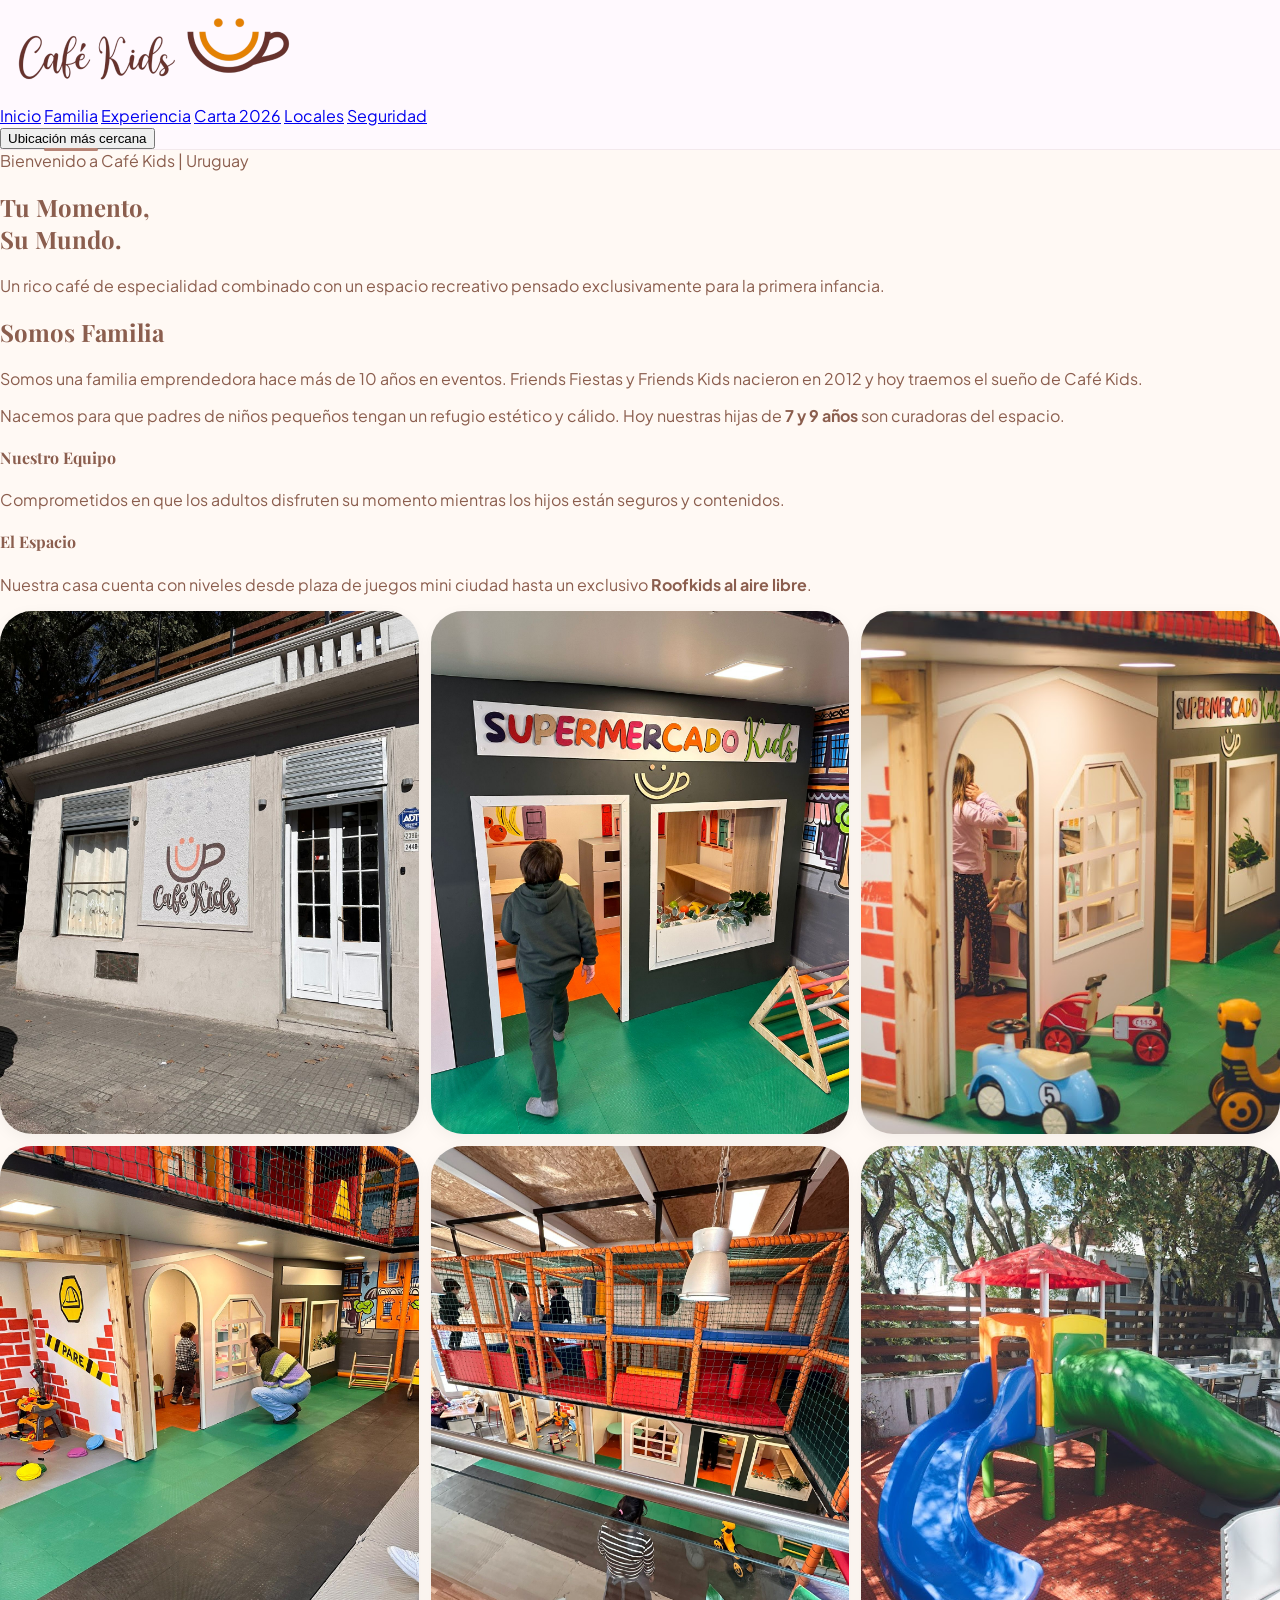
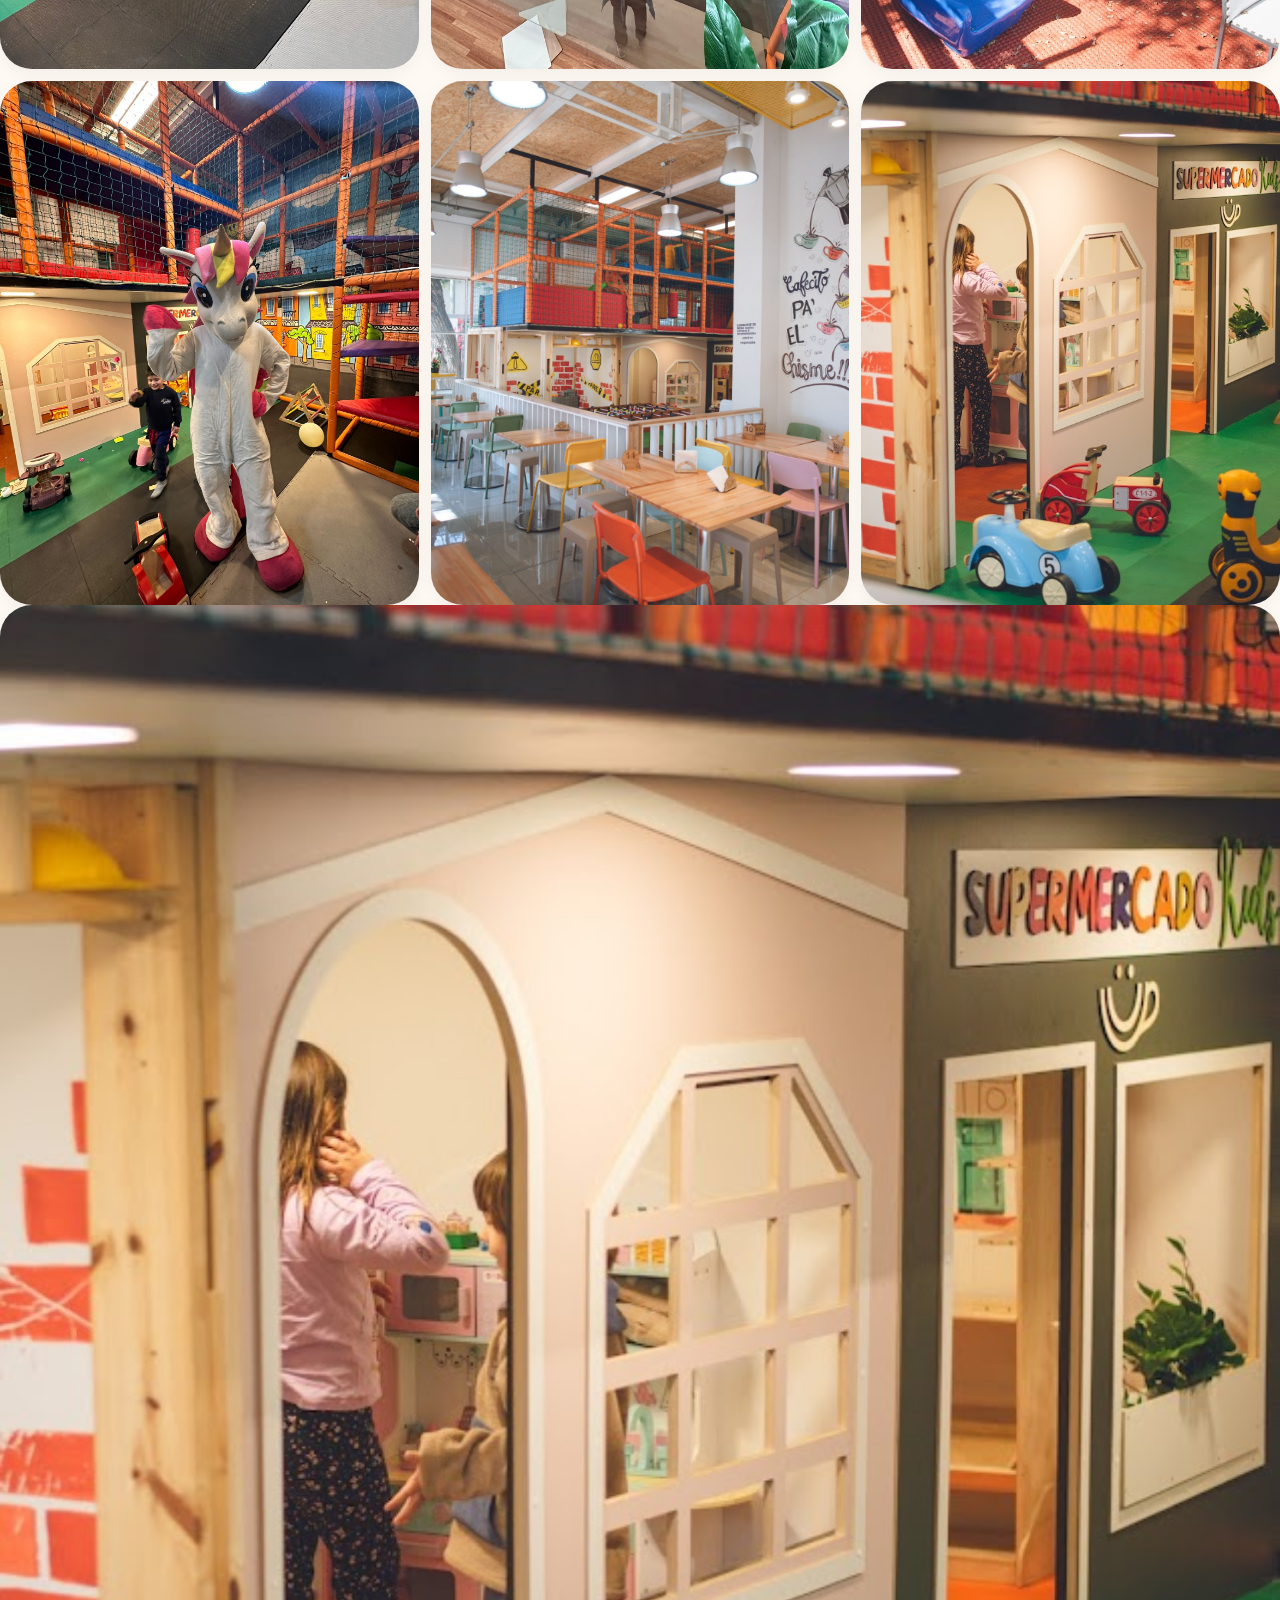
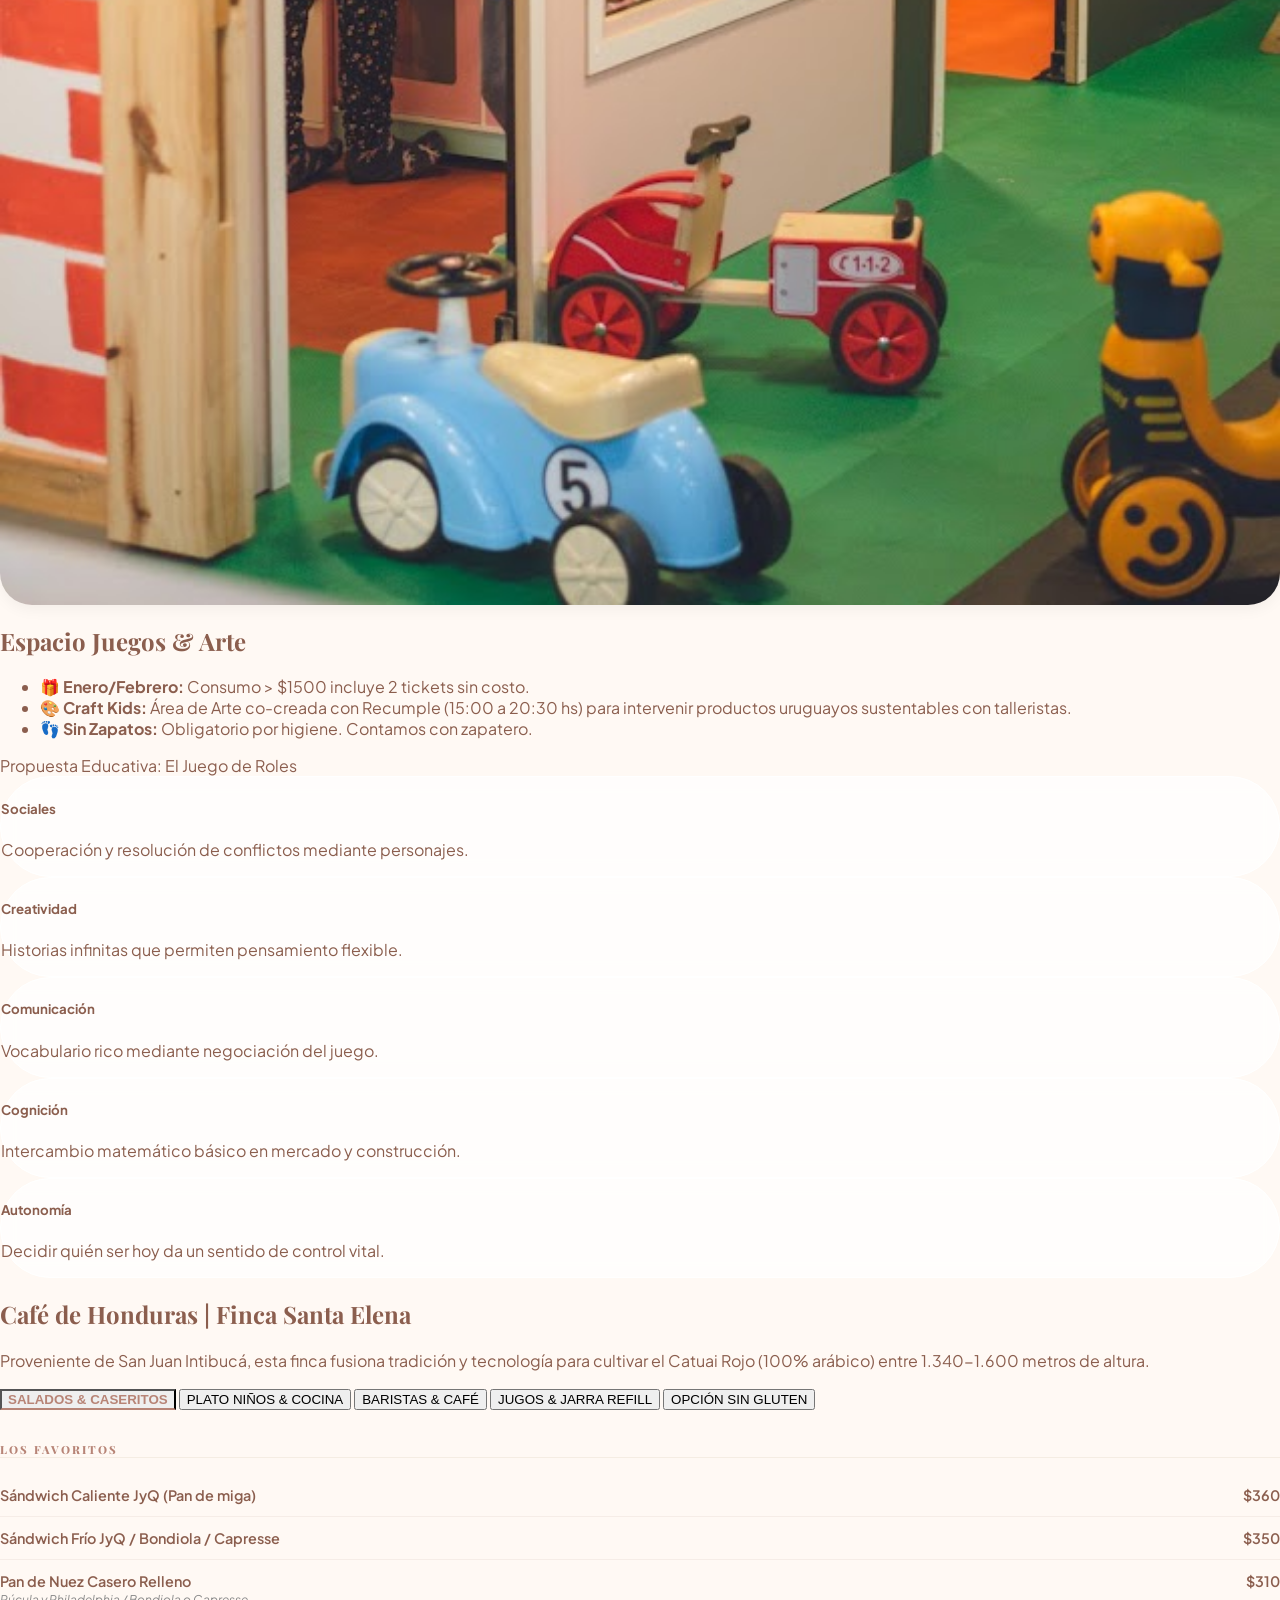
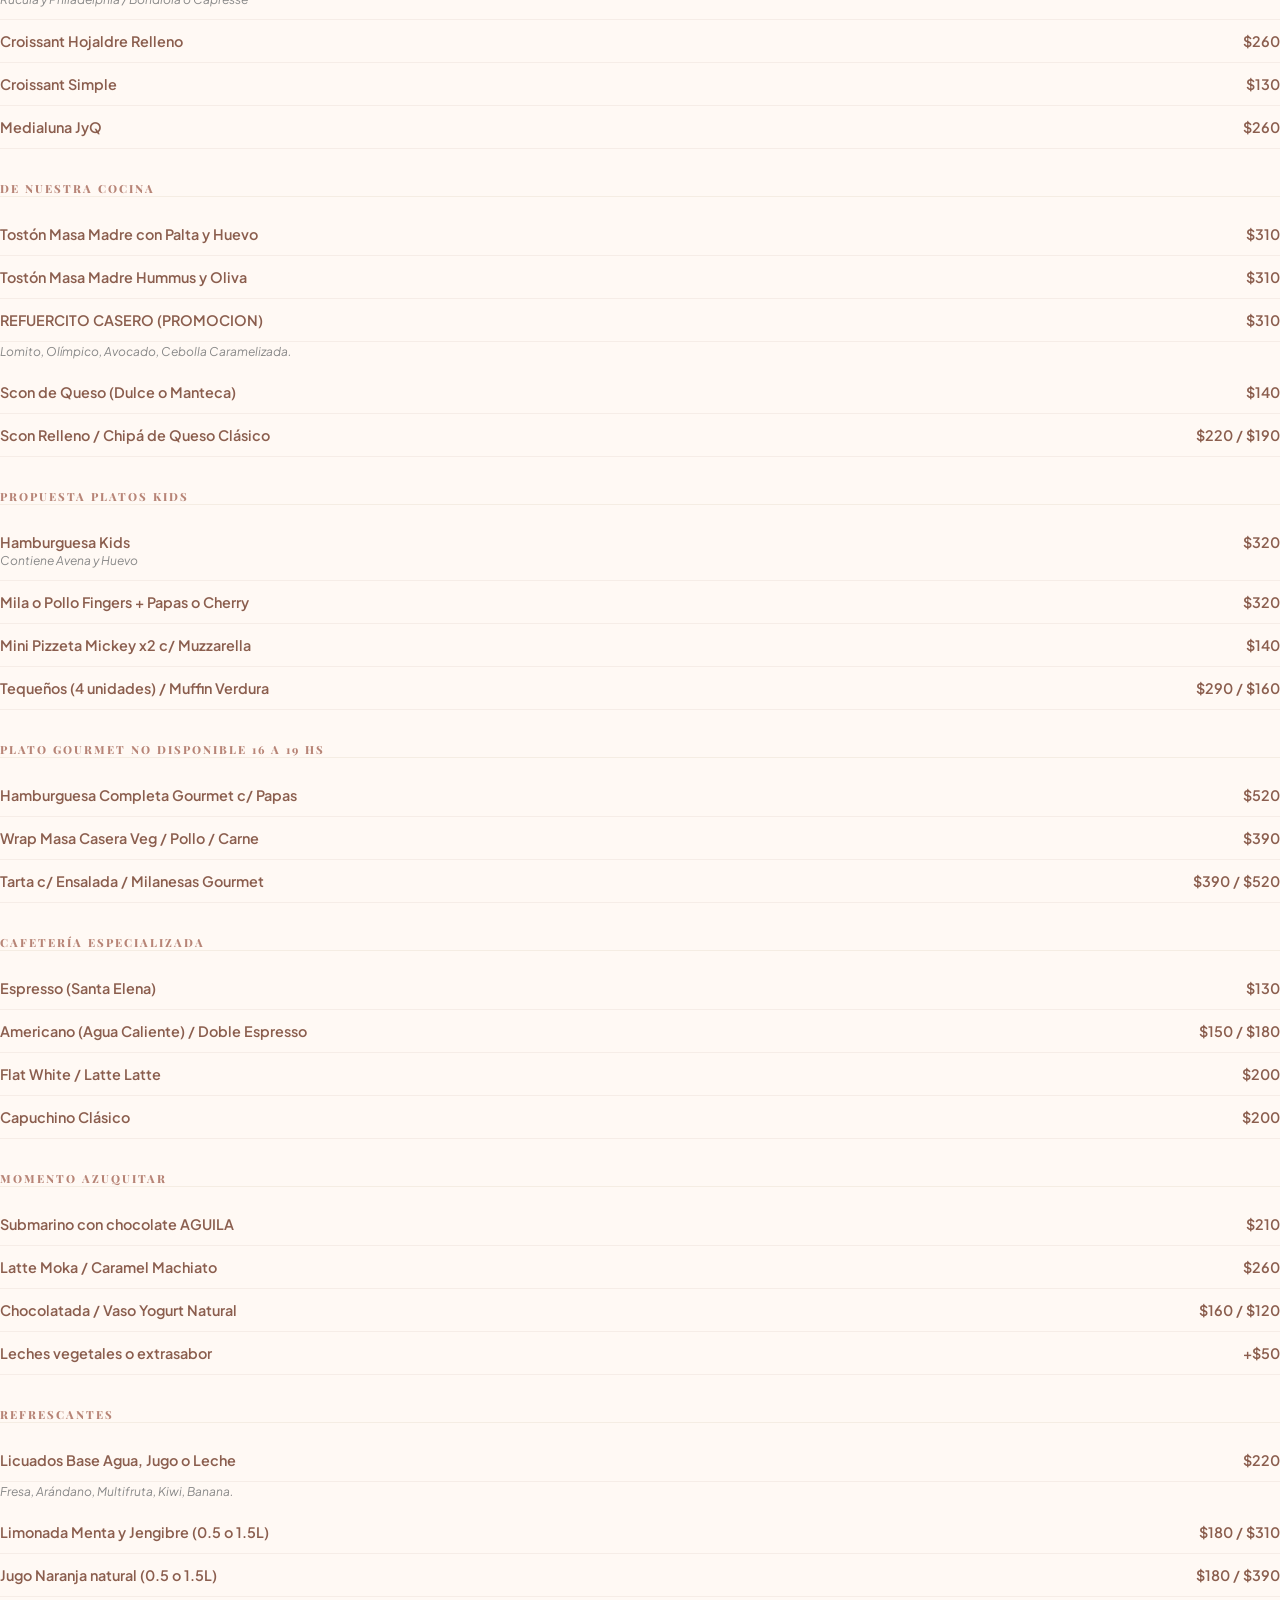
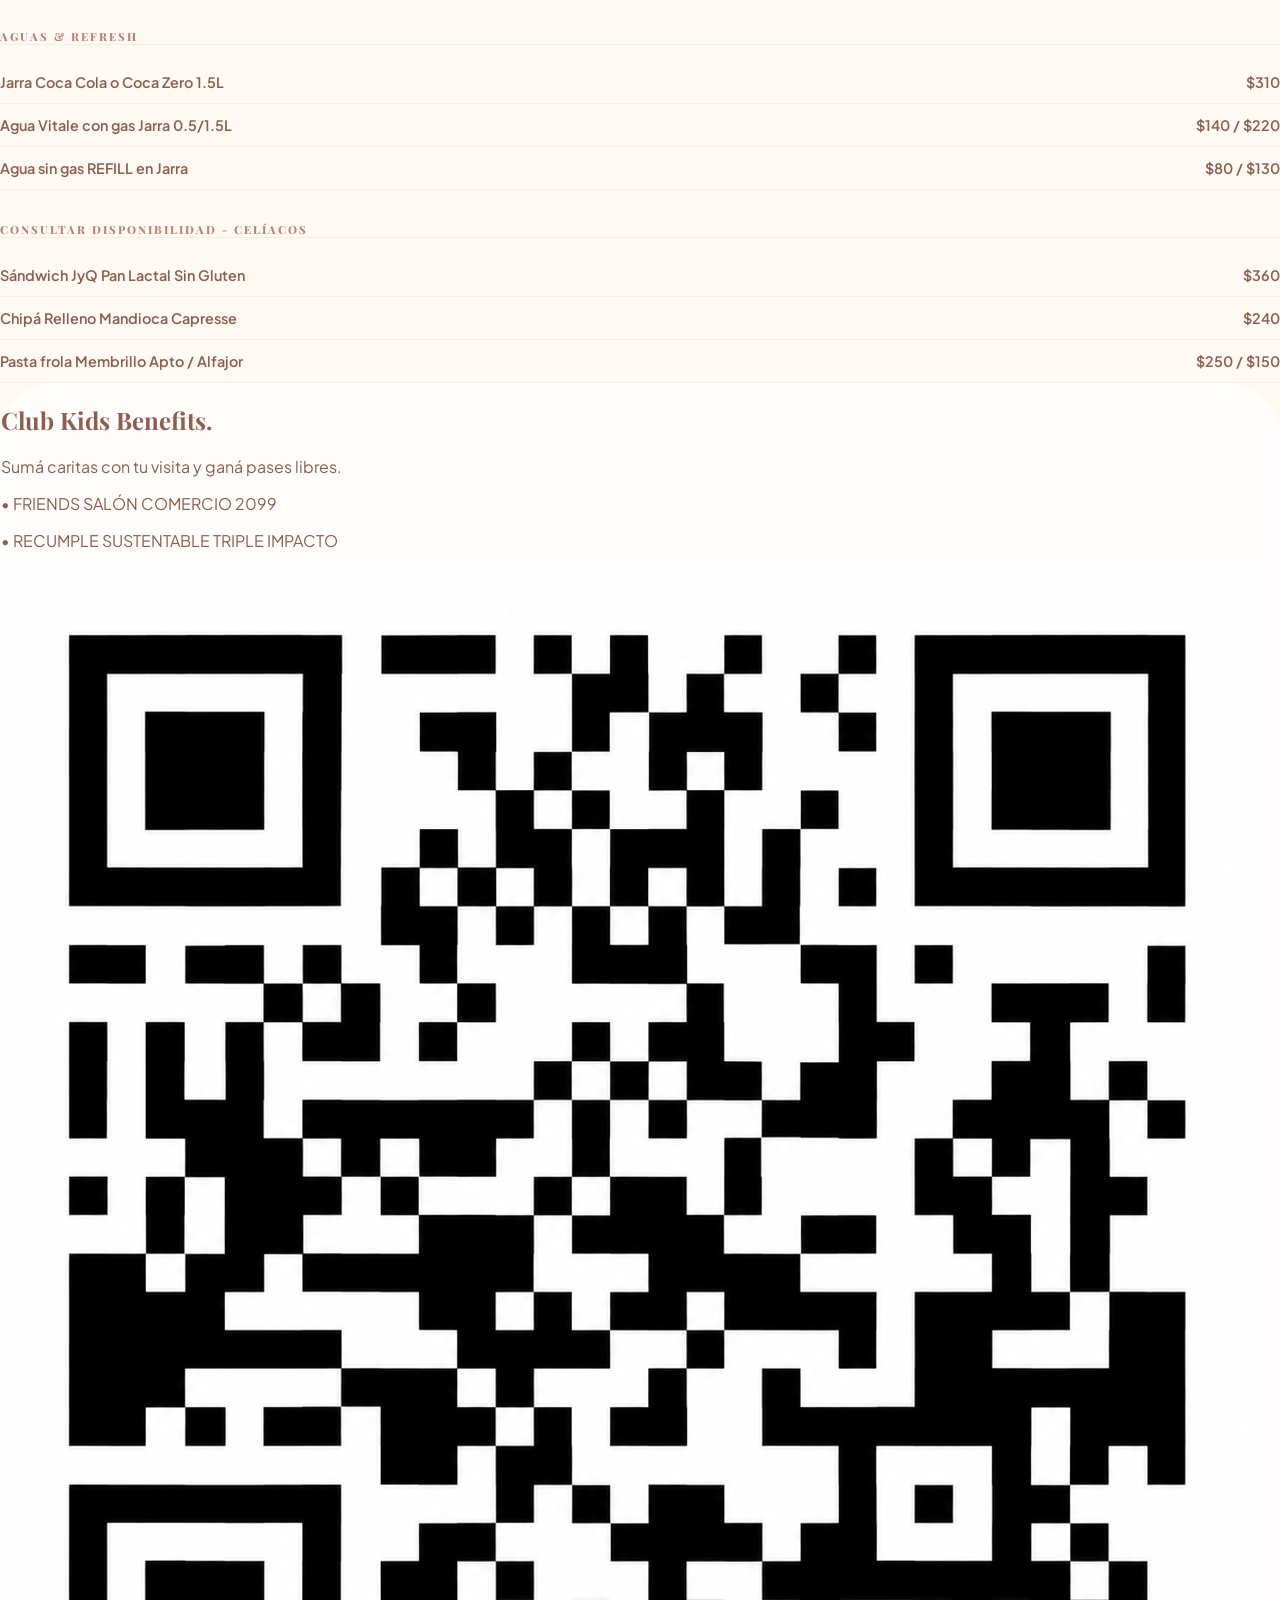
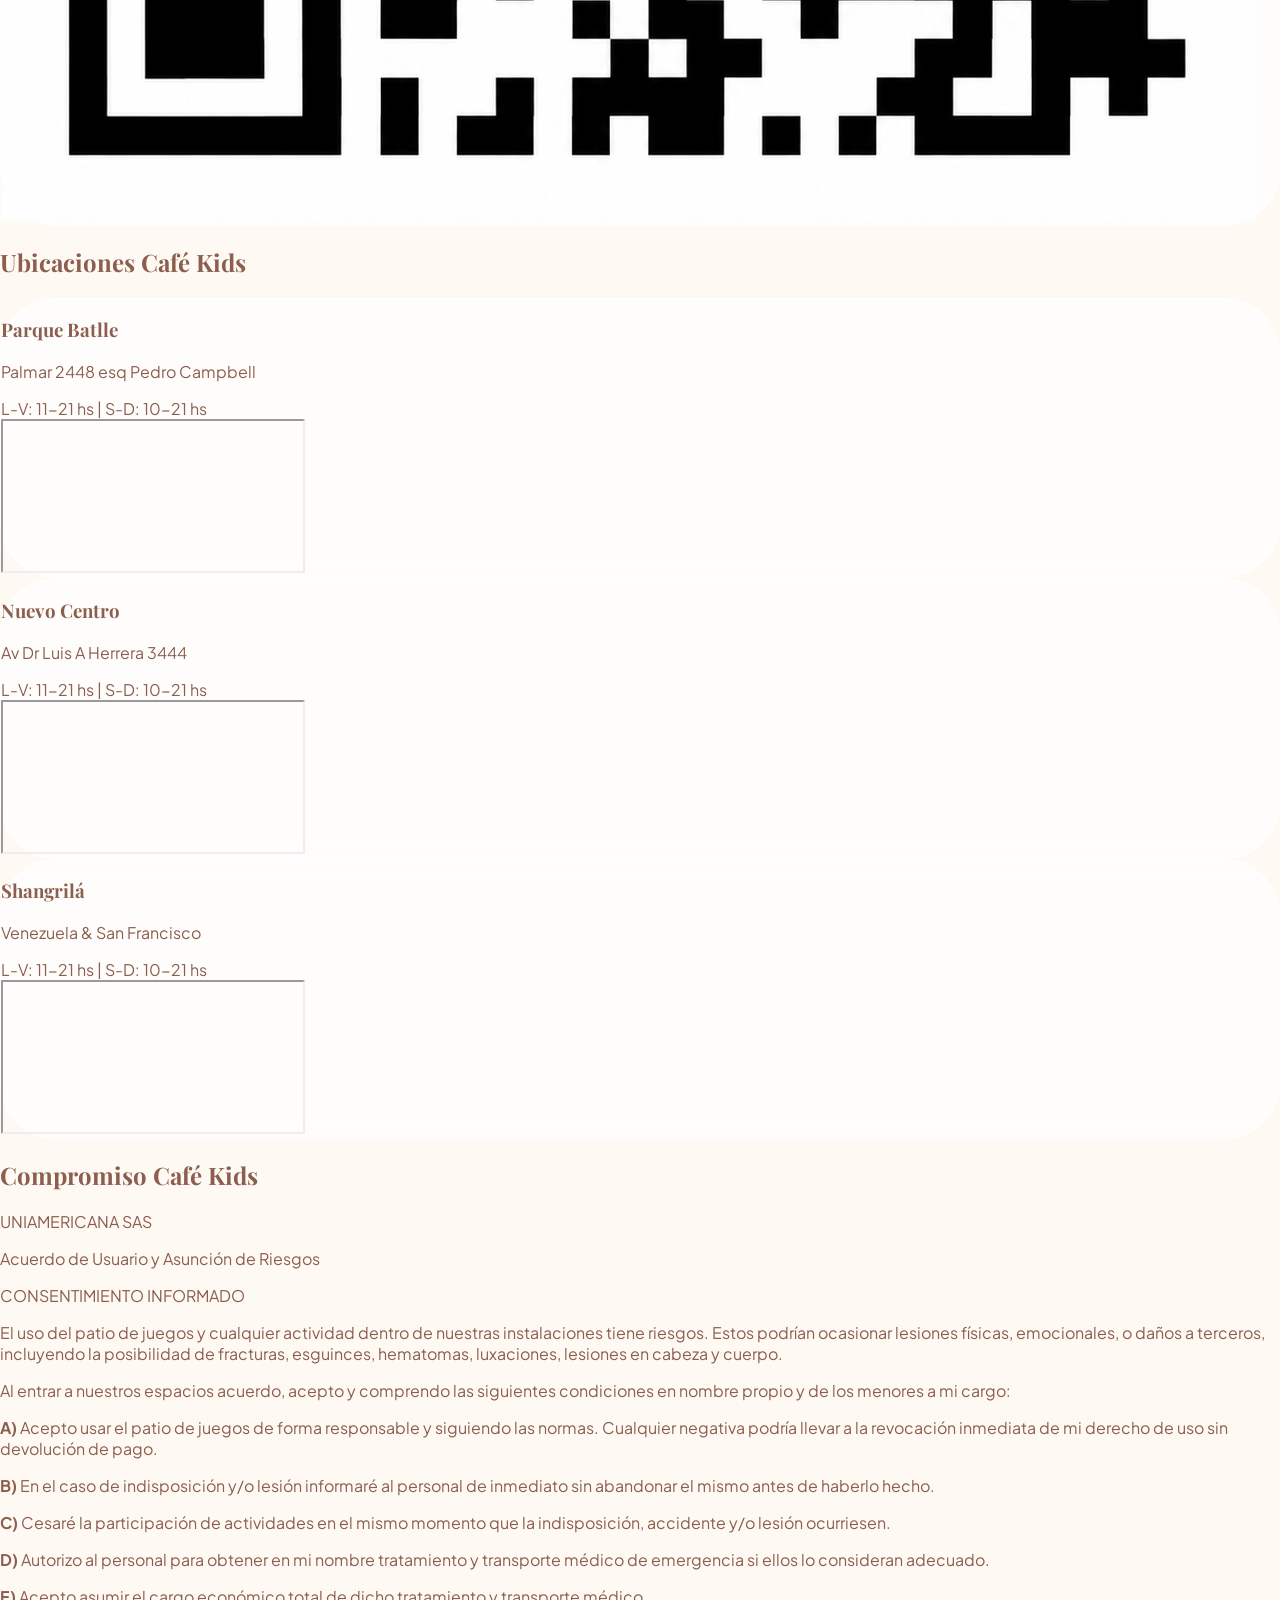
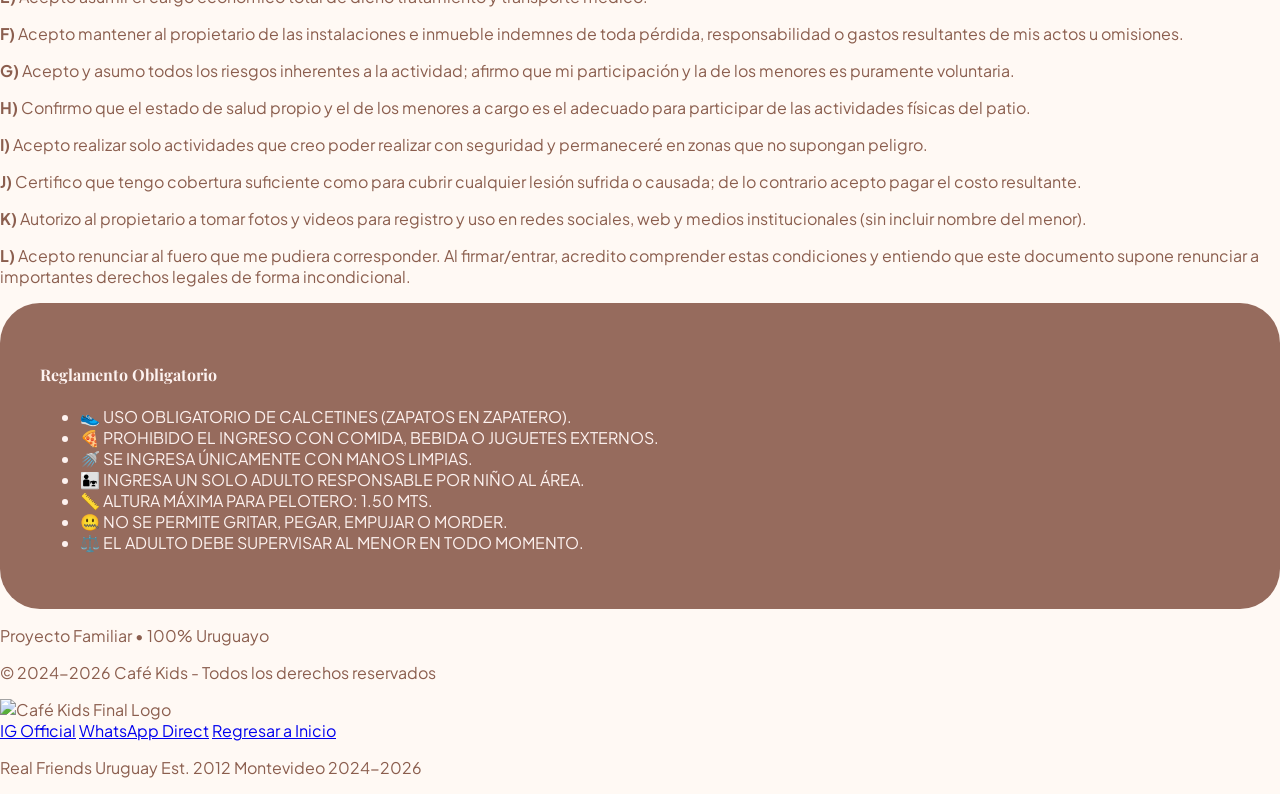
==== commit a1ff6bc8: "Add files via upload" ====
--- a/index.html
+++ b/index.html
@@ -1,72 +1,28 @@
 <!DOCTYPE html>
 <html lang="es">
+
 <head>
     <meta charset="UTF-8">
     <meta name="viewport" content="width=device-width, initial-scale=1.0">
     <title>Café Kids Uruguay | 2026 Master Site</title>
-    
+
     <script src="https://cdn.tailwindcss.com"></script>
     <script src="https://cdnjs.cloudflare.com/ajax/libs/gsap/3.12.2/gsap.min.js"></script>
     <script src="https://cdnjs.cloudflare.com/ajax/libs/gsap/3.12.2/ScrollTrigger.min.js"></script>
-    <link href="https://fonts.googleapis.com/css2?family=Plus+Jakarta+Sans:wght@300;400;600;800&family=Playfair+Display:ital,wght@0,700;1,400&display=swap" rel="stylesheet">
-    
+    <script src="https://cdnjs.cloudflare.com/ajax/libs/gsap/3.12.2/ScrollToPlugin.min.js"></script>
+    <link rel="stylesheet" href="style.css">
+    <link
+        href="https://fonts.googleapis.com/css2?family=Plus+Jakarta+Sans:wght@300;400;600;800&family=Playfair+Display:ital,wght@0,700;1,400&display=swap"
+        rel="stylesheet">
+
     <style>
-        :root {
-            --crema: #FFF9F4; --cafe: #8B5E4E; --terracota: #B78476; 
-            --naranja: #D97D0D; --beige: #F5EDE3; --verde: #A8B9A5;
-        }
-
-        body { font-family: 'Plus Jakarta Sans', sans-serif; background-color: var(--crema); color: var(--cafe); margin: 0; overflow-x: hidden; scroll-behavior: smooth; }
-        h1, h2, h3, h4, .font-serif { font-family: 'Playfair Display', serif; }
-
-        body::before {
-            content: ""; position: fixed; inset: 0; 
-            background-image: url('https://www.transparenttextures.com/patterns/natural-paper.png');
-            opacity: 0.4; pointer-events: none; z-index: 1000;
-        }
-
-        /* Navbar & Rayita fluida */
-        .nav-glass { background: rgba(255, 249, 254, 0.95); backdrop-filter: blur(12px); border-bottom: 1px solid rgba(139, 94, 78, 0.1); }
-        #nav-indicator {
-            position: absolute; bottom: -2px; height: 3px; background-color: var(--terracota);
-            transition: all 0.5s cubic-bezier(0.65, 0, 0.35, 1); border-radius: 10px;
-        }
-
-        /* Galeria Bento reparada para que las fotos luzcan bien */
-        .bento-gallery { display: grid; grid-template-columns: repeat(3, 1fr); gap: 12px; }
-        .bento-item { border-radius: 2rem; overflow: hidden; position: relative; cursor: zoom-in; box-shadow: 0 4px 15px rgba(0,0,0,0.05); aspect-ratio: 4/5; }
-        .bento-item img { width: 100%; height: 100%; object-fit: cover; transition: 0.8s ease; }
-        .bento-item:hover img { transform: scale(1.1); }
-
-        /* Estilos Menu Real de Fotos */
-        .menu-row { display: flex; justify-content: space-between; border-bottom: 1px solid rgba(139,94,78,0.08); padding: 12px 0; font-weight: 600; font-size: 0.9rem; }
-        .item-sub { font-size: 0.75rem; color: #888; font-style: italic; display: block; font-weight: 400; margin-top: 2px; }
-        .tab-btn.active { color: var(--terracota); border-bottom: 2px solid var(--terracota); font-weight: 800; }
-        .cat-title { color: var(--terracota); font-weight: 800; text-transform: uppercase; font-size: 0.7rem; letter-spacing: 2px; border-bottom: 1px solid var(--beige); margin: 2rem 0 1rem; }
-
-        /* Sistema Zoom */
-        #lightbox {
-            display: none; position: fixed; z-index: 99999; inset: 0; 
-            background: rgba(0, 0, 0, 0.95); backdrop-filter: blur(10px);
-            align-items: center; justify-content: center; cursor: zoom-out;
-        }
-        #lightbox img { max-width: 95%; max-height: 90vh; border-radius: 8px; transform: scale(0.9); transition: 0.4s; }
-        #lightbox.active img { transform: scale(1); }
-
-        .reglamento-brown { background: #966b5d; color: #fdf2f0; padding: 40px; border-radius: 40px; }
-        .glass-card { background: rgba(255,255,255,0.7); backdrop-filter: blur(10px); border-radius: 3.5rem; border: 1px solid white; }
-        .bubble { position: absolute; border-radius: 50%; filter: blur(80px); opacity: 0.1; z-index: -1; animation: float 15s infinite alternate ease-in-out; }
-        @keyframes float { 0% { transform: translate(0,0); } 100% { transform: translate(60px, 40px); } }
-
-        /* Highlight para localizador */
-        .closest-highlight { ring: 8px solid var(--naranja); box-shadow: 0 0 60px rgba(217, 125, 13, 0.4); transform: scale(1.03); transition: 0.5s ease-out; }
-
-        #loader { position: fixed; inset: 0; z-index: 99999; background: var(--beige); display: flex; align-items: center; justify-content: center; }
+
     </style>
 </head>
+
 <body>
 
-    <div id="loader"><img src="logo-cafekids.png" alt="Cargando..." class="w-48 animate-pulse"></div>
+    <div id="loader"><img src="img/logo-cafekids.png" alt="Cargando..." class="w-48 animate-pulse"></div>
 
     <div id="lightbox" onclick="this.classList.remove('active'); setTimeout(()=>this.style.display='none', 400)">
         <img id="lightbox-img" src="">
@@ -74,17 +30,20 @@
 
     <!-- Navegación Magnetica -->
     <nav class="nav-glass fixed w-full z-[100] px-6 md:px-12 py-3 flex justify-between items-center">
-        <img src="logo-cafekids.png" alt="Café Kids" class="h-10 md:h-12">
-        <div class="relative hidden lg:flex gap-10 text-[10px] font-bold uppercase tracking-widest text-[var(--cafe)]" id="nav-menu">
+        <img src="img/logo-cafekids.png" alt="Café Kids" class="h-10 md:h-12">
+        <div class="relative hidden lg:flex gap-10 text-[10px] font-bold uppercase tracking-widest text-[var(--cafe)]"
+            id="nav-menu">
             <a href="#inicio" class="nav-link py-1">Inicio</a>
             <a href="#familia" class="nav-link py-1">Familia</a>
             <a href="#experiencia" class="nav-link py-1">Experiencia</a>
             <a href="#carta-master" class="nav-link py-1">Carta 2026</a>
             <a href="#sucursales" class="nav-link py-1">Locales</a>
-            <a href="#compromiso-legal" class="nav-link py-1">Seguridad</a>
+            <a href="#seguridad" class="nav-link py-1">Seguridad</a>
             <div id="nav-indicator"></div>
         </div>
-        <button onclick="findNearest()" class="btn-naranja bg-[var(--naranja)] text-white px-8 py-2.5 rounded-full text-[10px] font-black uppercase shadow-lg transition hover:scale-105">Ubicación más cercana</button>
+        <button onclick="findNearest()"
+            class="btn-naranja bg-[var(--naranja)] text-white px-8 py-2.5 rounded-full text-[10px] font-black uppercase shadow-lg transition hover:scale-105">Ubicación
+            más cercana</button>
     </nav>
 
     <!-- FIGURAS VIVAS FONDO -->
@@ -94,9 +53,16 @@
     <!-- HERO -->
     <section id="inicio" class="min-h-screen flex flex-col items-center justify-center text-center px-6 pt-24">
         <div class="max-w-5xl space-y-10">
-            <span class="inline-block px-5 py-2 bg-[var(--cafe)] text-white text-[10px] font-bold uppercase tracking-[0.2em] rounded-full">Bienvenido a Café Kids | Uruguay</span>
-            <h1 class="text-7xl md:text-[9.5rem] font-bold leading-none tracking-tighter text-[var(--cafe)] italic font-serif italic">Tu Momento, <br><span class="italic font-light text-[var(--terracota)] font-serif italic">Su Mundo.</span></h1>
-            <p class="text-xl md:text-2xl text-stone-500 font-light max-w-4xl mx-auto leading-relaxed italic">Un rico café de especialidad combinado con un espacio recreativo pensado exclusivamente para la primera infancia.</p>
+            <span
+                class="inline-block px-5 py-2 bg-[var(--cafe)] text-white text-[10px] font-bold uppercase tracking-[0.2em] rounded-full">Bienvenido
+                a Café Kids | Uruguay</span>
+            <h1
+                class="text-7xl md:text-[9.5rem] font-bold leading-none tracking-tighter text-[var(--cafe)] italic font-serif italic">
+                Tu Momento, <br><span class="italic font-light text-[var(--terracota)] font-serif italic">Su
+                    Mundo.</span></h1>
+            <p class="text-xl md:text-2xl text-stone-500 font-light max-w-4xl mx-auto leading-relaxed italic">Un rico
+                café de especialidad combinado con un espacio recreativo pensado exclusivamente para la primera
+                infancia.</p>
         </div>
     </section>
 
@@ -107,32 +73,39 @@
                 <div class="space-y-8">
                     <h2 class="text-6xl font-serif italic text-[var(--cafe)]">Somos Familia</h2>
                     <div class="space-y-6 text-gray-600 leading-relaxed font-light">
-                        <p class="text-xl italic">Somos una familia emprendedora hace más de 10 años en eventos. Friends Fiestas y Friends Kids nacieron en 2012 y hoy traemos el sueño de Café Kids.</p>
-                        <p>Nacemos para que padres de niños pequeños tengan un refugio estético y cálido. Hoy nuestras hijas de <strong>7 y 9 años</strong> son curadoras del espacio.</p>
-                        
+                        <p class="text-xl italic">Somos una familia emprendedora hace más de 10 años en eventos. Friends
+                            Fiestas y Friends Kids nacieron en 2012 y hoy traemos el sueño de Café Kids.</p>
+                        <p>Nacemos para que padres de niños pequeños tengan un refugio estético y cálido. Hoy nuestras
+                            hijas de <strong>7 y 9 años</strong> son curadoras del espacio.</p>
+
                         <div class="grid md:grid-cols-2 gap-8 pt-6 border-t border-stone-100">
                             <div>
-                                <h4 class="font-bold text-[var(--cafe)] uppercase text-xs mb-3 italic tracking-widest">Nuestro Equipo</h4>
-                                <p class="text-sm italic leading-relaxed opacity-70">Comprometidos en que los adultos disfruten su momento mientras los hijos están seguros y contenidos.</p>
+                                <h4 class="font-bold text-[var(--cafe)] uppercase text-xs mb-3 italic tracking-widest">
+                                    Nuestro Equipo</h4>
+                                <p class="text-sm italic leading-relaxed opacity-70">Comprometidos en que los adultos
+                                    disfruten su momento mientras los hijos están seguros y contenidos.</p>
                             </div>
                             <div>
-                                <h4 class="font-bold text-[var(--cafe)] uppercase text-xs mb-3 italic tracking-widest">El Espacio</h4>
-                                <p class="text-sm italic leading-relaxed opacity-70">Nuestra casa cuenta con niveles desde plaza de juegos mini ciudad hasta un exclusivo <strong>Roofkids al aire libre</strong>.</p>
+                                <h4 class="font-bold text-[var(--cafe)] uppercase text-xs mb-3 italic tracking-widest">
+                                    El Espacio</h4>
+                                <p class="text-sm italic leading-relaxed opacity-70">Nuestra casa cuenta con niveles
+                                    desde plaza de juegos mini ciudad hasta un exclusivo <strong>Roofkids al aire
+                                        libre</strong>.</p>
                             </div>
                         </div>
                     </div>
                 </div>
                 <!-- Bento Gallery de las 9 fotos corregido -->
                 <div class="bento-gallery">
-                    <div class="bento-item" onclick="zoom('1.jpg')"><img src="1.jpg"></div>
-                    <div class="bento-item" onclick="zoom('2.jpg')"><img src="2.jpg"></div>
-                    <div class="bento-item" onclick="zoom('3.jpg')"><img src="3.jpg"></div>
-                    <div class="bento-item" onclick="zoom('4.jpg')"><img src="4.jpg"></div>
-                    <div class="bento-item" onclick="zoom('5.jpg')"><img src="5.jpg"></div>
-                    <div class="bento-item" onclick="zoom('6.jpg')"><img src="6.jpg"></div>
-                    <div class="bento-item" onclick="zoom('7.jpg')"><img src="7.jpg"></div>
-                    <div class="bento-item" onclick="zoom('8.jpg')"><img src="8.jpg"></div>
-                    <div class="bento-item" onclick="zoom('9.jpg')"><img src="9.jpg"></div>
+                    <div class="bento-item" onclick="zoom('1.jpg')"><img src="img/1.jpg"></div>
+                    <div class="bento-item" onclick="zoom('2.jpg')"><img src="img/2.jpg"></div>
+                    <div class="bento-item" onclick="zoom('3.jpg')"><img src="img/3.jpg"></div>
+                    <div class="bento-item" onclick="zoom('4.jpg')"><img src="img/4.jpg"></div>
+                    <div class="bento-item" onclick="zoom('5.jpg')"><img src="img/5.jpg"></div>
+                    <div class="bento-item" onclick="zoom('6.jpg')"><img src="img/6.jpg"></div>
+                    <div class="bento-item" onclick="zoom('7.jpg')"><img src="img/7.jpeg"></div>
+                    <div class="bento-item" onclick="zoom('8.jpg')"><img src="img/8.jpeg"></div>
+                    <div class="bento-item" onclick="zoom('9.jpg')"><img src="img/9.jpg"></div>
                 </div>
             </div>
         </div>
@@ -142,41 +115,53 @@
     <section id="experiencia" class="py-24 px-6 bg-[var(--beige)] overflow-hidden">
         <div class="max-w-7xl mx-auto">
             <div class="grid lg:grid-cols-2 gap-20 items-center mb-24">
-                <div class="bento-item rounded-[4rem] h-[550px] shadow-2xl" onclick="zoom('9.jpg')">
-                    <img src="9.jpg" class="w-full h-full object-cover">
+                <div class="bento-item rounded-[4rem] h-[550px] shadow-2xl" onclick="zoom('/img/9.jpg')">
+                    <img src="img/9.jpg" class="w-full h-full object-cover">
                 </div>
                 <div class="space-y-8">
                     <h2 class="text-6xl font-serif italic text-[var(--cafe)] italic">Espacio Juegos & Arte</h2>
                     <ul class="space-y-6 text-gray-700 italic text-lg leading-relaxed">
                         <li>🎁 <strong>Enero/Febrero:</strong> Consumo > $1500 incluye 2 tickets sin costo.</li>
-                        <li>🎨 <strong>Craft Kids:</strong> Área de Arte co-creada con Recumple (15:00 a 20:30 hs) para intervenir productos uruguayos sustentables con talleristas.</li>
+                        <li>🎨 <strong>Craft Kids:</strong> Área de Arte co-creada con Recumple (15:00 a 20:30 hs) para
+                            intervenir productos uruguayos sustentables con talleristas.</li>
                         <li>👣 <strong>Sin Zapatos:</strong> Obligatorio por higiene. Contamos con zapatero.</li>
                     </ul>
                 </div>
             </div>
 
             <!-- Juego de Roles Beneficios -->
-            <div class="text-center mb-16 italic font-bold opacity-30 text-xs uppercase tracking-[0.4em]">Propuesta Educativa: El Juego de Roles</div>
+            <div class="text-center mb-16 italic font-bold opacity-30 text-xs uppercase tracking-[0.4em]">Propuesta
+                Educativa: El Juego de Roles</div>
             <div class="grid grid-cols-1 md:grid-cols-5 gap-6 text-center">
                 <div class="glass-card p-10 shadow-xl shadow-stone-200">
-                    <h5 class="font-bold text-[var(--terracota)] mb-4 text-xs tracking-widest uppercase italic italic">Sociales</h5>
-                    <p class="text-[11px] leading-relaxed italic text-gray-400">Cooperación y resolución de conflictos mediante personajes.</p>
+                    <h5 class="font-bold text-[var(--terracota)] mb-4 text-xs tracking-widest uppercase italic italic">
+                        Sociales</h5>
+                    <p class="text-[11px] leading-relaxed italic text-gray-400">Cooperación y resolución de conflictos
+                        mediante personajes.</p>
                 </div>
                 <div class="glass-card p-10 shadow-xl shadow-stone-200">
-                    <h5 class="font-bold text-[var(--terracota)] mb-4 text-xs tracking-widest uppercase italic italic">Creatividad</h5>
-                    <p class="text-[11px] leading-relaxed italic text-gray-400">Historias infinitas que permiten pensamiento flexible.</p>
+                    <h5 class="font-bold text-[var(--terracota)] mb-4 text-xs tracking-widest uppercase italic italic">
+                        Creatividad</h5>
+                    <p class="text-[11px] leading-relaxed italic text-gray-400">Historias infinitas que permiten
+                        pensamiento flexible.</p>
                 </div>
                 <div class="glass-card p-10 shadow-xl shadow-stone-200">
-                    <h5 class="font-bold text-[var(--terracota)] mb-4 text-xs tracking-widest uppercase italic italic">Comunicación</h5>
-                    <p class="text-[11px] leading-relaxed italic text-gray-400">Vocabulario rico mediante negociación del juego.</p>
+                    <h5 class="font-bold text-[var(--terracota)] mb-4 text-xs tracking-widest uppercase italic italic">
+                        Comunicación</h5>
+                    <p class="text-[11px] leading-relaxed italic text-gray-400">Vocabulario rico mediante negociación
+                        del juego.</p>
                 </div>
                 <div class="glass-card p-10 shadow-xl shadow-stone-200">
-                    <h5 class="font-bold text-[var(--terracota)] mb-4 text-xs tracking-widest uppercase italic italic">Cognición</h5>
-                    <p class="text-[11px] leading-relaxed italic text-gray-400">Intercambio matemático básico en mercado y construcción.</p>
+                    <h5 class="font-bold text-[var(--terracota)] mb-4 text-xs tracking-widest uppercase italic italic">
+                        Cognición</h5>
+                    <p class="text-[11px] leading-relaxed italic text-gray-400">Intercambio matemático básico en mercado
+                        y construcción.</p>
                 </div>
                 <div class="glass-card p-10 shadow-xl shadow-stone-200">
-                    <h5 class="font-bold text-[var(--terracota)] mb-4 text-xs tracking-widest uppercase italic italic">Autonomía</h5>
-                    <p class="text-[11px] leading-relaxed italic text-gray-400">Decidir quién ser hoy da un sentido de control vital.</p>
+                    <h5 class="font-bold text-[var(--terracota)] mb-4 text-xs tracking-widest uppercase italic italic">
+                        Autonomía</h5>
+                    <p class="text-[11px] leading-relaxed italic text-gray-400">Decidir quién ser hoy da un sentido de
+                        control vital.</p>
                 </div>
             </div>
         </div>
@@ -187,15 +172,24 @@
         <div class="max-w-7xl mx-auto">
             <div class="text-center mb-20 bg-[var(--beige)] p-12 rounded-[5rem]">
                 <h2 class="text-5xl font-serif italic mb-6">Café de Honduras | Finca Santa Elena</h2>
-                <p class="text-lg text-stone-500 italic italic leading-relaxed italic italic max-w-4xl mx-auto italic italic">Proveniente de San Juan Intibucá, esta finca fusiona tradición y tecnología para cultivar el Catuai Rojo (100% arábico) entre 1.340-1.600 metros de altura.</p>
+                <p
+                    class="text-lg text-stone-500 italic italic leading-relaxed italic italic max-w-4xl mx-auto italic italic">
+                    Proveniente de San Juan Intibucá, esta finca fusiona tradición y tecnología para cultivar el Catuai
+                    Rojo (100% arábico) entre 1.340-1.600 metros de altura.</p>
             </div>
 
             <div class="flex flex-wrap justify-center gap-6 mb-16 overflow-x-auto pb-4" id="carta-tabs">
-                <button onclick="showTab('sal')" class="tab-btn active text-[10px] tracking-widest font-black italic">SALADOS & CASERITOS</button>
-                <button onclick="showTab('kid')" class="tab-btn text-[10px] tracking-widest font-black italic">PLATO NIÑOS & COCINA</button>
-                <button onclick="showTab('bar')" class="tab-btn text-[10px] tracking-widest font-black italic">BARISTAS & CAFÉ</button>
-                <button onclick="showTab('liq')" class="tab-btn text-[10px] tracking-widest font-black italic">JUGOS & JARRA REFILL</button>
-                <button onclick="showTab('cel')" class="tab-btn text-green-700 text-[10px] tracking-widest font-black italic">OPCIÓN SIN GLUTEN</button>
+                <button onclick="showTab('sal')"
+                    class="tab-btn active text-[10px] tracking-widest font-black italic">SALADOS & CASERITOS</button>
+                <button onclick="showTab('kid')" class="tab-btn text-[10px] tracking-widest font-black italic">PLATO
+                    NIÑOS & COCINA</button>
+                <button onclick="showTab('bar')" class="tab-btn text-[10px] tracking-widest font-black italic">BARISTAS
+                    & CAFÉ</button>
+                <button onclick="showTab('liq')" class="tab-btn text-[10px] tracking-widest font-black italic">JUGOS &
+                    JARRA REFILL</button>
+                <button onclick="showTab('cel')"
+                    class="tab-btn text-green-700 text-[10px] tracking-widest font-black italic">OPCIÓN SIN
+                    GLUTEN</button>
             </div>
 
             <!-- Tab Contenidos literals de las fotos -->
@@ -204,7 +198,10 @@
                     <h4 class="cat-title">Los Favoritos</h4>
                     <div class="menu-row"><span>Sándwich Caliente JyQ (Pan de miga)</span><span>$360</span></div>
                     <div class="menu-row"><span>Sándwich Frío JyQ / Bondiola / Capresse</span><span>$350</span></div>
-                    <div class="menu-row"><div>Pan de Nuez Casero Relleno <span class="item-sub">Rúcula y Philadelphia / Bondiola o Capresse</span></div><span>$310</span></div>
+                    <div class="menu-row">
+                        <div>Pan de Nuez Casero Relleno <span class="item-sub">Rúcula y Philadelphia / Bondiola o
+                                Capresse</span></div><span>$310</span>
+                    </div>
                     <div class="menu-row"><span>Croissant Hojaldre Relleno</span><span>$260</span></div>
                     <div class="menu-row"><span>Croissant Simple</span><span>$130</span></div>
                     <div class="menu-row"><span>Medialuna JyQ</span><span>$260</span></div>
@@ -213,35 +210,49 @@
                     <h4 class="cat-title">De Nuestra Cocina</h4>
                     <div class="menu-row"><span>Tostón Masa Madre con Palta y Huevo</span><span>$310</span></div>
                     <div class="menu-row"><span>Tostón Masa Madre Hummus y Oliva</span><span>$310</span></div>
-                    <div class="menu-row font-bold text-orange-500"><span>REFUERCITO CASERO (PROMOCION)</span><span>$310</span></div>
-                    <p class="item-sub italic italic mt-2 italic italic opacity-50 mb-6 italic underline italic">Lomito, Olímpico, Avocado, Cebolla Caramelizada.</p>
+                    <div class="menu-row font-bold text-orange-500"><span>REFUERCITO CASERO
+                            (PROMOCION)</span><span>$310</span></div>
+                    <p class="item-sub italic italic mt-2 italic italic opacity-50 mb-6 italic underline italic">Lomito,
+                        Olímpico, Avocado, Cebolla Caramelizada.</p>
                     <div class="menu-row"><span>Scon de Queso (Dulce o Manteca)</span><span>$140</span></div>
-                    <div class="menu-row"><span>Scon Relleno / Chipá de Queso Clásico</span><span>$220 / $190</span></div>
+                    <div class="menu-row"><span>Scon Relleno / Chipá de Queso Clásico</span><span>$220 / $190</span>
+                    </div>
                 </div>
             </div>
 
             <div id="kid" class="tab-content hidden grid md:grid-cols-2 gap-x-20 text-left">
                 <div>
                     <h4 class="cat-title text-[var(--naranja)] underline italic">Propuesta Platos Kids</h4>
-                    <div class="menu-row font-bold"><div>Hamburguesa Kids <span class="item-sub font-bold text-green-700">Contiene Avena y Huevo</span></div><span>$320</span></div>
+                    <div class="menu-row font-bold">
+                        <div>Hamburguesa Kids <span class="item-sub font-bold text-green-700">Contiene Avena y
+                                Huevo</span></div><span>$320</span>
+                    </div>
                     <div class="menu-row"><span>Mila o Pollo Fingers + Papas o Cherry</span><span>$320</span></div>
                     <div class="menu-row"><span>Mini Pizzeta Mickey x2 c/ Muzzarella</span><span>$140</span></div>
-                    <div class="menu-row"><span>Tequeños (4 unidades) / Muffin Verdura</span><span>$290 / $160</span></div>
-                </div>
-                <div>
-                    <h4 class="cat-title italic text-stone-300">Plato Gourmet <span class="text-[8px] opacity-60">no disponible 16 a 19 hs</span></h4>
+                    <div class="menu-row"><span>Tequeños (4 unidades) / Muffin Verdura</span><span>$290 / $160</span>
+                    </div>
+                </div>
+                <div>
+                    <h4 class="cat-title italic text-stone-300">Plato Gourmet <span class="text-[8px] opacity-60">no
+                            disponible 16 a 19 hs</span></h4>
                     <div class="menu-row"><span>Hamburguesa Completa Gourmet c/ Papas</span><span>$520</span></div>
                     <div class="menu-row"><span>Wrap Masa Casera Veg / Pollo / Carne</span><span>$390</span></div>
-                    <div class="menu-row"><span>Tarta c/ Ensalada / Milanesas Gourmet</span><span>$390 / $520</span></div>
+                    <div class="menu-row"><span>Tarta c/ Ensalada / Milanesas Gourmet</span><span>$390 / $520</span>
+                    </div>
                 </div>
             </div>
 
             <div id="bar" class="tab-content hidden grid md:grid-cols-2 gap-x-20 text-left italic">
                 <div>
-                    <h4 class="cat-title underline italic underline-offset-4 decoration-stone-200">Cafetería Especializada</h4>
+                    <h4 class="cat-title underline italic underline-offset-4 decoration-stone-200">Cafetería
+                        Especializada</h4>
                     <div class="menu-row"><span>Espresso (Santa Elena)</span><span>$130</span></div>
-                    <div class="menu-row"><span>Americano (Agua Caliente) / Doble Espresso</span><span>$150 / $180</span></div>
-                    <div class="menu-row font-bold text-[var(--terracota)] italic italic italic underline italic underline-offset-2 italic"><span>Flat White / Latte Latte</span><span>$200</span></div>
+                    <div class="menu-row"><span>Americano (Agua Caliente) / Doble Espresso</span><span>$150 /
+                            $180</span></div>
+                    <div
+                        class="menu-row font-bold text-[var(--terracota)] italic italic italic underline italic underline-offset-2 italic">
+                        <span>Flat White / Latte Latte</span><span>$200</span>
+                    </div>
                     <div class="menu-row"><span>Capuchino Clásico</span><span>$200</span></div>
                 </div>
                 <div>
@@ -249,7 +260,8 @@
                     <div class="menu-row"><span>Submarino con chocolate AGUILA</span><span>$210</span></div>
                     <div class="menu-row"><span>Latte Moka / Caramel Machiato</span><span>$260</span></div>
                     <div class="menu-row"><span>Chocolatada / Vaso Yogurt Natural</span><span>$160 / $120</span></div>
-                    <div class="menu-row italic opacity-40 italic underline italic underline-offset-8"><span>Leches vegetales o extrasabor</span><span>+$50</span></div>
+                    <div class="menu-row italic opacity-40 italic underline italic underline-offset-8"><span>Leches
+                            vegetales o extrasabor</span><span>+$50</span></div>
                 </div>
             </div>
 
@@ -258,23 +270,27 @@
                     <h4 class="cat-title underline italic underline-offset-4 italic">Refrescantes</h4>
                     <div class="menu-row font-bold"><span>Licuados Base Agua, Jugo o Leche</span><span>$220</span></div>
                     <p class="item-sub">Fresa, Arándano, Multifruta, Kiwi, Banana.</p>
-                    <div class="menu-row"><span>Limonada Menta y Jengibre (0.5 o 1.5L)</span><span>$180 / $310</span></div>
+                    <div class="menu-row"><span>Limonada Menta y Jengibre (0.5 o 1.5L)</span><span>$180 / $310</span>
+                    </div>
                     <div class="menu-row"><span>Jugo Naranja natural (0.5 o 1.5L)</span><span>$180 / $390</span></div>
                 </div>
                 <div>
                     <h4 class="cat-title italic">Aguas & Refresh</h4>
                     <div class="menu-row italic"><span>Jarra Coca Cola o Coca Zero 1.5L</span><span>$310</span></div>
                     <div class="menu-row"><span>Agua Vitale con gas Jarra 0.5/1.5L</span><span>$140 / $220</span></div>
-                    <div class="menu-row italic opacity-50 underline"><span>Agua sin gas REFILL en Jarra</span><span>$80 / $130</span></div>
+                    <div class="menu-row italic opacity-50 underline"><span>Agua sin gas REFILL en Jarra</span><span>$80
+                            / $130</span></div>
                 </div>
             </div>
 
             <div id="cel" class="tab-content hidden grid md:grid-cols-1 max-w-4xl mx-auto italic italic text-green-900">
                 <div class="bg-green-50 p-16 rounded-[4rem] border border-green-200">
-                    <h4 class="cat-title text-green-600 mb-6 italic underline underline-offset-8">Consultar disponibilidad - Celíacos</h4>
+                    <h4 class="cat-title text-green-600 mb-6 italic underline underline-offset-8">Consultar
+                        disponibilidad - Celíacos</h4>
                     <div class="menu-row"><span>Sándwich JyQ Pan Lactal Sin Gluten</span><span>$360</span></div>
                     <div class="menu-row"><span>Chipá Relleno Mandioca Capresse</span><span>$240</span></div>
-                    <div class="menu-row"><span>Pasta frola Membrillo Apto / Alfajor</span><span>$250 / $150</span></div>
+                    <div class="menu-row"><span>Pasta frola Membrillo Apto / Alfajor</span><span>$250 / $150</span>
+                    </div>
                 </div>
             </div>
         </div>
@@ -282,16 +298,22 @@
 
     <!-- 5. CLUB DE BENEFICIOS & QR (IGUAL AL REPOSITORIO) -->
     <section class="py-24 px-6 bg-[var(--crema)]">
-        <div class="max-w-6xl mx-auto glass-card p-10 md:p-24 flex flex-col md:flex-row items-center gap-20 border-2 border-orange-100 shadow-2xl">
+        <div
+            class="max-w-6xl mx-auto glass-card p-10 md:p-24 flex flex-col md:flex-row items-center gap-20 border-2 border-orange-100 shadow-2xl">
             <div class="flex-grow">
-                <h2 class="text-6xl font-bold italic mb-6 text-[var(--naranja)] italic font-serif">Club Kids Benefits.</h2>
-                <p class="text-xl mb-12 text-stone-500 font-light italic">Sumá caritas con tu visita y ganá pases libres.</p>
+                <h2 class="text-6xl font-bold italic mb-6 text-[var(--naranja)] italic font-serif">Club Kids Benefits.
+                </h2>
+                <p class="text-xl mb-12 text-stone-500 font-light italic">Sumá caritas con tu visita y ganá pases
+                    libres.</p>
                 <div class="space-y-4 font-black uppercase text-[10px] tracking-widest text-stone-400">
-                    <p>• FRIENDS SALÓN COMERCIO 2099</p> <p>• RECUMPLE SUSTENTABLE TRIPLE IMPACTO</p>
-                </div>
-            </div>
-            <div class="relative bg-white p-4 rounded-3xl shadow-xl transform rotate-3 scale-110 cursor-zoom-in" onclick="zoom('qr.PNG')">
-                <img src="qr.PNG" alt="QR" class="w-48 h-48 rounded-xl object-contain opacity-80 hover:opacity-100 transition duration-700">
+                    <p>• FRIENDS SALÓN COMERCIO 2099</p>
+                    <p>• RECUMPLE SUSTENTABLE TRIPLE IMPACTO</p>
+                </div>
+            </div>
+            <div class="relative bg-white p-4 rounded-3xl shadow-xl transform rotate-3 scale-110 cursor-zoom-in"
+                onclick="zoom('img/qr.PNG')">
+                <img src="img/qr.PNG" alt="QR"
+                    class="w-48 h-48 rounded-xl object-contain opacity-80 hover:opacity-100 transition duration-700">
             </div>
         </div>
     </section>
@@ -301,149 +323,178 @@
         <div class="max-w-7xl mx-auto text-center">
             <h2 class="text-7xl italic font-serif mb-20 italic">Ubicaciones Café Kids</h2>
             <div class="grid md:grid-cols-3 gap-12">
-                
+
                 <div id="loc-batlle" class="local-card-box p-12 glass-card bg-stone-50/50 shadow-inner">
                     <h3 class="text-2xl font-bold italic mb-1 font-serif text-[var(--cafe)]">Parque Batlle</h3>
-                    <p class="text-[9px] font-black uppercase opacity-40 mb-6 italic italic italic">Palmar 2448 esq Pedro Campbell</p>
-                    <div class="bg-[var(--beige)] p-3 rounded-full text-[10px] font-black uppercase italic mb-8 border border-white">L-V: 11-21 hs | S-D: 10-21 hs</div>
+                    <p class="text-[9px] font-black uppercase opacity-40 mb-6 italic italic italic">Palmar 2448 esq
+                        Pedro Campbell</p>
+                    <div
+                        class="bg-[var(--beige)] p-3 rounded-full text-[10px] font-black uppercase italic mb-8 border border-white">
+                        L-V: 11-21 hs | S-D: 10-21 hs</div>
                     <!-- FIX GOOGLE MAP BATLLE -->
-                    <iframe class="w-full h-40 rounded-3xl border-none" src="https://www.google.com/maps/embed?pb=!1m18!1m12!1m3!1d3272.2478!2d-56.1623!3d-34.9011!2m3!1f0!2f0!3f0!3m2!1i1024!2i768!4f13.1!3m3!1m2!1s0x959f8107!2sPalmar%202448!5e0!3m2!1suy"></iframe>
+                    <iframe class="w-full h-40 rounded-3xl border-none"
+                        src="https://www.google.com/maps/embed?pb=!1m18!1m12!1m3!1d4763.188749952038!2d-56.160981369017236!3d-34.90142597542402!2m3!1f0!2f0!3f0!3m2!1i1024!2i768!4f13.1!3m3!1m2!1s0x959f81005809f3f5%3A0x7d4c587d11342e20!2sCaf%C3%A9%20Kids!5e0!3m2!1ses-419!2suy!4v1778834874668!5m2!1ses-419!2suy"></iframe>
                 </div>
 
                 <div id="loc-nuevo" class="local-card-box p-12 glass-card bg-stone-50/50 shadow-inner">
                     <h3 class="text-2xl font-bold italic mb-1 font-serif text-[var(--cafe)]">Nuevo Centro</h3>
-                    <p class="text-[9px] font-black uppercase opacity-40 mb-6 italic italic italic">Av Dr Luis A Herrera 3444</p>
-                    <div class="bg-[var(--beige)] p-3 rounded-full text-[10px] font-black uppercase italic mb-8 border border-white">L-V: 11-21 hs | S-D: 10-21 hs</div>
+                    <p class="text-[9px] font-black uppercase opacity-40 mb-6 italic italic italic">Av Dr Luis A Herrera
+                        3444</p>
+                    <div
+                        class="bg-[var(--beige)] p-3 rounded-full text-[10px] font-black uppercase italic mb-8 border border-white">
+                        L-V: 11-21 hs | S-D: 10-21 hs</div>
                     <!-- FIX GOOGLE MAP NUEVOCENTRO -->
-                    <iframe class="w-full h-40 rounded-3xl border-none" src="https://www.google.com/maps/embed?pb=!1m18!1m12!1m3!1d3273.1!2d-56.173!3d-34.871!2m3!1f0!2f0!3f0!3m2!1i1024!2i768!4f13.1!3m3!1m2!1s0x959f806!2sLuis%20A%20de%20Herrera%203444!5e0!3m2!1suy"></iframe>
+                    <iframe class="w-full h-40 rounded-3xl border-none"
+                        src="https://www.google.com/maps/embed?pb=!1m18!1m12!1m3!1d24009.025950721512!2d-56.16928358606149!3d-34.88753259595748!2m3!1f0!2f0!3f0!3m2!1i1024!2i768!4f13.1!3m3!1m2!1s0x959f8178259771cf%3A0x301b3b812e9fa5a1!2sCaf%C3%A9%20kids%202!5e0!3m2!1ses-419!2suy!4v1778834918301!5m2!1ses-419!2suy"></iframe>
                 </div>
 
                 <div id="loc-shangrila" class="local-card-box p-12 glass-card bg-[#fcf5f1] border-2 border-orange-200">
-                    <h3 class="text-2xl font-bold italic mb-1 font-serif text-orange-900 italic underline underline-offset-4 italic italic">Shangrilá</h3>
-                    <p class="text-[9px] font-black uppercase opacity-40 mb-6 italic italic italic">Venezuela & San Francisco</p>
-                    <div class="bg-orange-800 text-white p-3 rounded-full text-[10px] font-black uppercase italic mb-8 italic italic">M-D: 15 a 21 hs (L Cerrado)</div>
+                    <h3
+                        class="text-2xl font-bold italic mb-1 font-serif text-orange-900 italic underline underline-offset-4 italic italic">
+                        Shangrilá</h3>
+                    <p class="text-[9px] font-black uppercase opacity-40 mb-6 italic italic italic">Venezuela & San
+                        Francisco</p>
+                    <div
+                        class="bg-[var(--beige)] p-3 rounded-full text-[10px] font-black uppercase italic mb-8 border border-white">
+                        L-V: 11-21 hs | S-D: 10-21 hs</div>
                     <!-- FIX GOOGLE MAP SHANGRILA EXACT LOCATION -->
-                    <iframe class="w-full h-40 rounded-3xl border-none" src="https://www.google.com/maps/embed?pb=!1m18!1m12!1m3!1d3271.860157954!2d-56.0028154!3d-34.8538599!2m3!1f0!2f0!3f0!3m2!1i1024!2i768!4f13.1!3m3!1m2!1s0x95a025!2sShangrila!5e0!3m2!1suy"></iframe>
-                </div>
-
-            </div>
-        </div>
-    </section>
-
-    <!-- 7. CONSENTIMIENTO INFORMADO (FULL LEGAL INTACTO) -->
-    <section id="compromiso-legal" class="py-24 px-6 bg-[var(--crema)]">
-        <div class="max-w-4xl mx-auto compromiso-box shadow-2xl">
-            <h2 class="text-4xl text-center mb-2 italic text-[#966b5d] italic font-serif underline decoration-[#966b5d]/10 underline-offset-8">Compromiso Café Kids</h2>
-            <p class="text-center text-[10px] font-black uppercase tracking-[0.4em] text-[#966b5d] mb-12 italic italic">Regulaciones UNIAMERICANA SAS</p>
-            
-            <div class="scroll-v h-[500px] overflow-y-auto pr-6 text-sm text-gray-500 italic leading-loose font-light">
-                <div class="space-y-8 italic">
-                    <p class="font-bold text-stone-700 underline italic underline-offset-8">I. ACUERDO DE USUARIO: CONSENTIMIENTO INFORMADO Y ASUNCIÓN DE RIESGO.</p>
-                    <p>El uso del patio de juegos y actividades físicas dentro de nuestras instalaciones tiene riesgos que podrían ocasionar lesiones físicas, emocionales, o daños a terceros (incluyendo fracturas, hematomas, lesiones en cabeza y cuerpo).</p>
-                    
-                    <div class="grid gap-6 pl-4 border-l border-stone-200">
-                        <p><strong>A)</strong> Acepto usar el patio responsablemente siguiendo normas. Negativas a normas dan revocación al derecho a instalaciones sin reclamo de devoluciones.</p>
-                        <p><strong>D/E)</strong> Autorizo transporte y transporte médico emergencia bajo mi cargo económico directo de ser necesario para el menor a cargo o mi persona.</p>
-                        <p><strong>F/G)</strong> Se mantiene a Café Kids indemne ante pérdida, reclamos o costos resultantes de omisiones directas durante la estancia en el local.</p>
-                        <p><strong>K)</strong> Registro Visual: Autoriza capturas fotos/videos institucionales p/ redes y WEB sin uso de nombres salvo autorización específica escrita por cada parte.</p>
-                    </div>
-
-                    <div class="reglamento-brown shadow-inner italic border border-white/20">
-                        <h4 class="text-xs font-bold uppercase tracking-[0.3em] border-b border-white/20 pb-4 mb-8 italic">Reglamento Obligatorio Mandatario</h4>
-                        <ul class="space-y-6 text-xs font-bold leading-relaxed">
-                            <li>🧦 CALCETINES OBLIGATORIOS DENTRO: Calzado debe guardarse exclusivamente en zapateros.</li>
-                            <li>🍔 CERO COMIDA/BEBIDA NI JUGUETES PROPIOS: Área libre de ingestas o interferencias personales.</li>
-                            <li>👨‍👧 UN SOLO ACOMPAÑANTE POR NIÑO: El acceso está restringido para evitar hacinamientos técnicos.</li>
-                            <li>📐 ESTATURA MÁXIMA PELOTERO: Solo menores de hasta 1,50 metros (No hay excepciones por integridad física).</li>
-                            <li>❌ VIOLENCIA CERO: Terminantemente prohibido gritar, pegar, morder o maltratos entre participantes.</li>
+                    <iframe class="w-full h-40 rounded-3xl border-none"
+                        src="https://www.google.com/maps/embed?pb=!1m18!1m12!1m3!1d7140.810058273474!2d-56.00718001663678!3d-34.854323166616325!2m3!1f0!2f0!3f0!3m2!1i1024!2i768!4f13.1!3m3!1m2!1s0x959f89007839622b%3A0x27337e8d888de95b!2sCaf%C3%A9%20kids%203!5e0!3m2!1ses-419!2suy!4v1778834699626!5m2!1ses-419!2suy"></iframe>
+                </div>
+
+            </div>
+        </div>
+    </section>
+    <!-- 7. CONSENTIMIENTO INFORMADO (DISEÑO MAESTRO CENTRADO) -->
+    <section id="seguridad" class="py-24 px-6 bg-[var(--beige)]">
+        <div class="max-w-4xl mx-auto compromiso-box shadow-2xl border border-white relative overflow-hidden">
+
+            <!-- Títulos Superiores Centrados -->
+            <div class="text-center mb-14 relative z-10">
+                <h2 class="text-5xl italic text-[#966b5d] font-serif mb-4">Compromiso Café Kids</h2>
+                <div class="space-y-1">
+                    <p class="text-[11px] font-black uppercase tracking-[0.5em] text-[#966b5d]">UNIAMERICANA SAS</p>
+                    <p class="text-[9px] font-bold uppercase tracking-[0.2em] text-stone-400">Acuerdo de Usuario y
+                        Asunción de Riesgos</p>
+                </div>
+                <div class="w-16 h-px bg-stone-200 mx-auto mt-6"></div>
+            </div>
+
+            <!-- Área de scroll legal -->
+            <div
+                class="scroll-v h-[600px] overflow-y-auto pr-4 custom-scroll text-sm text-gray-500 italic leading-relaxed">
+
+                <div class="max-w-3xl mx-auto px-4 space-y-10">
+
+                    <!-- Introducción -->
+                    <div class="text-center">
+                        <p class="font-bold text-stone-700 uppercase tracking-widest text-[11px] mb-6">CONSENTIMIENTO
+                            INFORMADO</p>
+                        <p class="italic mb-6">El uso del patio de juegos y cualquier actividad dentro de nuestras
+                            instalaciones tiene riesgos. Estos podrían ocasionar lesiones físicas, emocionales, o daños
+                            a terceros, incluyendo la posibilidad de fracturas, esguinces, hematomas, luxaciones,
+                            lesiones en cabeza y cuerpo.</p>
+                        <p class="font-medium text-stone-600">Al entrar a nuestros espacios acuerdo, acepto y comprendo
+                            las siguientes condiciones en nombre propio y de los menores a mi cargo:</p>
+                    </div>
+
+                    <!-- Cláusulas Legales A-L con alineación cuidada -->
+                    <div class="space-y-6 text-[13px] border-t border-stone-50 pt-10">
+                        <p><strong>A)</strong> Acepto usar el patio de juegos de forma responsable y siguiendo las
+                            normas. Cualquier negativa podría llevar a la revocación inmediata de mi derecho de uso sin
+                            devolución de pago.</p>
+                        <p><strong>B)</strong> En el caso de indisposición y/o lesión informaré al personal de inmediato
+                            sin abandonar el mismo antes de haberlo hecho.</p>
+                        <p><strong>C)</strong> Cesaré la participación de actividades en el mismo momento que la
+                            indisposición, accidente y/o lesión ocurriesen.</p>
+                        <p><strong>D)</strong> Autorizo al personal para obtener en mi nombre tratamiento y transporte
+                            médico de emergencia si ellos lo consideran adecuado.</p>
+                        <p><strong>E)</strong> Acepto asumir el cargo económico total de dicho tratamiento y transporte
+                            médico.</p>
+                        <p><strong>F)</strong> Acepto mantener al propietario de las instalaciones e inmueble indemnes
+                            de toda pérdida, responsabilidad o gastos resultantes de mis actos u omisiones.</p>
+                        <p><strong>G)</strong> Acepto y asumo todos los riesgos inherentes a la actividad; afirmo que mi
+                            participación y la de los menores es puramente voluntaria.</p>
+                        <p><strong>H)</strong> Confirmo que el estado de salud propio y el de los menores a cargo es el
+                            adecuado para participar de las actividades físicas del patio.</p>
+                        <p><strong>I)</strong> Acepto realizar solo actividades que creo poder realizar con seguridad y
+                            permaneceré en zonas que no supongan peligro.</p>
+                        <p><strong>J)</strong> Certifico que tengo cobertura suficiente como para cubrir cualquier
+                            lesión sufrida o causada; de lo contrario acepto pagar el costo resultante.</p>
+                        <p><strong>K)</strong> Autorizo al propietario a tomar fotos y videos para registro y uso en
+                            redes sociales, web y medios institucionales (sin incluir nombre del menor).</p>
+                        <p><strong>L)</strong> Acepto renunciar al fuero que me pudiera corresponder. Al firmar/entrar,
+                            acredito comprender estas condiciones y entiendo que este documento supone renunciar a
+                            importantes derechos legales de forma incondicional.</p>
+                    </div>
+
+                    <!-- EL BLOQUE MARRÓN (Reglamento) - PERFECTAMENTE CENTRADO -->
+                    <div class="reglamento-brown text-center flex flex-col items-center">
+                        <h4
+                            class="text-xs font-bold uppercase tracking-[0.3em] border-b border-white/20 pb-4 mb-10 w-full italic">
+                            Reglamento Obligatorio</h4>
+
+                        <ul class="space-y-6 text-[12px] font-bold tracking-tight">
+                            <li class="flex flex-col items-center gap-2">
+                                <span class="text-xl">👟</span>
+                                <span>USO OBLIGATORIO DE CALCETINES (ZAPATOS EN ZAPATERO).</span>
+                            </li>
+                            <li class="flex flex-col items-center gap-2">
+                                <span class="text-xl">🍕</span>
+                                <span>PROHIBIDO EL INGRESO CON COMIDA, BEBIDA O JUGUETES EXTERNOS.</span>
+                            </li>
+                            <li class="flex flex-col items-center gap-2">
+                                <span class="text-xl">🚿</span>
+                                <span>SE INGRESA ÚNICAMENTE CON MANOS LIMPIAS.</span>
+                            </li>
+                            <li class="flex flex-col items-center gap-2">
+                                <span class="text-xl">👨‍👧</span>
+                                <span>INGRESA UN SOLO ADULTO RESPONSABLE POR NIÑO AL ÁREA.</span>
+                            </li>
+                            <li class="flex flex-col items-center gap-2">
+                                <span class="text-xl">📏</span>
+                                <span>ALTURA MÁXIMA PARA PELOTERO: 1.50 MTS.</span>
+                            </li>
+                            <li class="flex flex-col items-center gap-2">
+                                <span class="text-xl">🤐</span>
+                                <span>NO SE PERMITE GRITAR, PEGAR, EMPUJAR O MORDER.</span>
+                            </li>
+                            <li class="flex flex-col items-center gap-2">
+                                <span class="text-xl">⚖️</span>
+                                <span>EL ADULTO DEBE SUPERVISAR AL MENOR EN TODO MOMENTO.</span>
+                            </li>
                         </ul>
                     </div>
-                </div>
-            </div>
-            <p class="mt-12 text-center text-[10px] text-[#966b5d] uppercase italic opacity-60">Montevideo - Uruguay • Todos los derechos reservados UNIAMERICANA SAS</p>
-        </div>
-    </section>
-
+
+                </div>
+            </div>
+
+            <!-- Pie Final -->
+            <div class="mt-14 text-center border-t border-stone-50 pt-10 pb-2">
+                <p class="text-[10px] text-[#966b5d] uppercase tracking-[0.4em] font-black italic">Proyecto Familiar •
+                    100% Uruguayo</p>
+                <p class="text-[8px] text-stone-400 uppercase tracking-widest mt-2">© 2024-2026 Café Kids - Todos los
+                    derechos reservados</p>
+            </div>
+
+        </div>
+    </section>
     <!-- FOOTER -->
     <footer class="bg-white py-16 px-8 text-center border-t border-stone-50">
         <div class="max-w-4xl mx-auto space-y-16">
-            <img src="logo-cafekids.png" alt="Café Kids Final Logo" class="h-14 mx-auto opacity-50 transition-all grayscale hover:grayscale-0">
-            <div class="flex flex-wrap justify-center gap-12 text-[10px] font-black uppercase italic tracking-[0.4em] text-stone-300">
-                <a href="https://instagram.com/cafekids.uy">IG Official</a> <a href="#">WhatsApp Direct</a> <a href="#inicio">Regresar a Inicio</a>
-            </div>
-            <p class="text-[8px] font-black italic opacity-20 uppercase tracking-[0.7em] italic italic italic italic">Real Friends Uruguay Est. 2012 Montevideo 2024-2026</p>
+            <img src="logo-cafekids.png" alt="Café Kids Final Logo"
+                class="h-14 mx-auto opacity-50 transition-all grayscale hover:grayscale-0">
+            <div
+                class="flex flex-wrap justify-center gap-12 text-[10px] font-black uppercase italic tracking-[0.4em] text-stone-300">
+                <a href="https://instagram.com/cafekids.uy">IG Official</a> <a href="#">WhatsApp Direct</a> <a
+                    href="#inicio">Regresar a Inicio</a>
+            </div>
+            <p class="text-[8px] font-black italic opacity-20 uppercase tracking-[0.7em] italic italic italic italic">
+                Real Friends Uruguay Est. 2012 Montevideo 2024-2026</p>
         </div>
     </footer>
 
-    <script>
-        // CARGADOR 2S
-        window.addEventListener('load', () => {
-            setTimeout(() => { 
-                const l = document.getElementById('loader');
-                l.style.opacity = '0';
-                setTimeout(() => { l.style.display = "none"; updateMagneticLine(); }, 600);
-            }, 2000);
-        });
-
-        // ZOOM SYSTEM
-        function zoom(src) {
-            const lb = document.getElementById('lightbox');
-            document.getElementById('lightbox-img').src = src;
-            lb.style.display = 'flex';
-            setTimeout(() => lb.classList.add('active'), 50);
-        }
-
-        // TAB SWITCH
-        function showTab(id) {
-            document.querySelectorAll('.tab-content').forEach(c => c.classList.add('hidden'));
-            document.querySelectorAll('.tab-btn').forEach(b => b.classList.remove('active'));
-            document.getElementById(id).classList.remove('hidden');
-            event.currentTarget.classList.add('active');
-        }
-
-        // INDICADOR RAYA FLUIDA
-        const nM = document.getElementById('nav-menu');
-        const ind = document.getElementById('nav-indicator');
-        const secs = document.querySelectorAll('section');
-
-        function updateMagneticLine() {
-            let fromT = window.scrollY;
-            secs.forEach(s => {
-                if(fromT >= s.offsetTop - 300) {
-                    let activeLink = document.querySelector(`.nav-link[href="#${s.getAttribute('id')}"]`);
-                    if(activeLink) {
-                        const r = activeLink.getBoundingClientRect();
-                        const pr = nM.getBoundingClientRect();
-                        ind.style.width = `${r.width}px`;
-                        ind.style.left = `${r.left - pr.left}px`;
-                        ind.style.opacity = "1";
-                    }
-                }
-            });
-        }
-        window.onscroll = updateMagneticLine;
-
-        // GPS LOGIC REALTED RESALTE
-        function findNearest() {
-            const places = [
-                { id: 'loc-batlle', lat: -34.901, lng: -56.162 },
-                { id: 'loc-nuevo', lat: -34.871, lng: -56.173 },
-                { id: 'loc-shangrila', lat: -34.853, lng: -56.002 }
-            ];
-            if (navigator.geolocation) {
-                navigator.geolocation.getCurrentPosition(p => {
-                    const l = p.coords.latitude, g = p.coords.longitude;
-                    let nearest = places[0], mD = Infinity;
-                    places.forEach(pt => {
-                        let d = Math.sqrt(Math.pow(pt.lat-l,2)+Math.pow(pt.lng-g,2));
-                        if(d < mD){ mD = d; nearest = pt; }
-                    });
-                    document.getElementById(nearest.id).scrollIntoView({behavior:'smooth', block:'center'});
-                    document.querySelectorAll('.local-card-box').forEach(c => c.classList.remove('closest-highlight'));
-                    setTimeout(()=>document.getElementById(nearest.id).parentElement.classList.add('closest-highlight'), 600);
-                });
-            }
-        }
-    </script>
+    <script src="script.js"></script>
 </body>
+
 </html>
--- a/style.css
+++ b/style.css
@@ -0,0 +1,187 @@
+ :root {
+     --crema: #FFF9F4;
+     --cafe: #8B5E4E;
+     --terracota: #B78476;
+     --naranja: #D97D0D;
+     --beige: #F5EDE3;
+     --verde: #A8B9A5;
+ }
+
+ body {
+     font-family: 'Plus Jakarta Sans', sans-serif;
+     background-color: var(--crema);
+     color: var(--cafe);
+     margin: 0;
+     overflow-x: hidden;
+ }
+
+ h1,
+ h2,
+ h3,
+ h4,
+ .font-serif {
+     font-family: 'Playfair Display', serif;
+ }
+
+ body::before {
+     content: "";
+     position: fixed;
+     inset: 0;
+     background-image: url('https://www.transparenttextures.com/patterns/natural-paper.png');
+     opacity: 0.4;
+     pointer-events: none;
+     z-index: 1000;
+ }
+
+ /* Navbar & Rayita fluida */
+ .nav-glass {
+     background: rgba(255, 249, 254, 0.95);
+     backdrop-filter: blur(12px);
+     border-bottom: 1px solid rgba(139, 94, 78, 0.1);
+ }
+
+ #nav-indicator {
+     position: absolute;
+     bottom: -2px;
+     height: 3px;
+     background-color: var(--terracota);
+     transition: all 0.5s cubic-bezier(0.65, 0, 0.35, 1);
+     border-radius: 10px;
+ }
+
+ /* Galeria Bento reparada para que las fotos luzcan bien */
+ .bento-gallery {
+     display: grid;
+     grid-template-columns: repeat(3, 1fr);
+     gap: 12px;
+ }
+
+ .bento-item {
+     border-radius: 2rem;
+     overflow: hidden;
+     position: relative;
+     cursor: zoom-in;
+     box-shadow: 0 4px 15px rgba(0, 0, 0, 0.05);
+     aspect-ratio: 4/5;
+ }
+
+ .bento-item img {
+     width: 100%;
+     height: 100%;
+     object-fit: cover;
+     transition: 0.8s ease;
+ }
+
+ .bento-item:hover img {
+     transform: scale(1.1);
+ }
+
+ /* Estilos Menu Real de Fotos */
+ .menu-row {
+     display: flex;
+     justify-content: space-between;
+     border-bottom: 1px solid rgba(139, 94, 78, 0.08);
+     padding: 12px 0;
+     font-weight: 600;
+     font-size: 0.9rem;
+ }
+
+ .item-sub {
+     font-size: 0.75rem;
+     color: #888;
+     font-style: italic;
+     display: block;
+     font-weight: 400;
+     margin-top: 2px;
+ }
+
+ .tab-btn.active {
+     color: var(--terracota);
+     border-bottom: 2px solid var(--terracota);
+     font-weight: 800;
+ }
+
+ .cat-title {
+     color: var(--terracota);
+     font-weight: 800;
+     text-transform: uppercase;
+     font-size: 0.7rem;
+     letter-spacing: 2px;
+     border-bottom: 1px solid var(--beige);
+     margin: 2rem 0 1rem;
+ }
+
+ /* Sistema Zoom */
+ #lightbox {
+     display: none;
+     position: fixed;
+     z-index: 99999;
+     inset: 0;
+     background: rgba(0, 0, 0, 0.95);
+     backdrop-filter: blur(10px);
+     align-items: center;
+     justify-content: center;
+     cursor: zoom-out;
+ }
+
+ #lightbox img {
+     max-width: 95%;
+     max-height: 90vh;
+     border-radius: 8px;
+     transform: scale(0.9);
+     transition: 0.4s;
+ }
+
+ #lightbox.active img {
+     transform: scale(1);
+ }
+
+ .reglamento-brown {
+     background: #966b5d;
+     color: #fdf2f0;
+     padding: 40px;
+     border-radius: 40px;
+ }
+
+ .glass-card {
+     background: rgba(255, 255, 255, 0.7);
+     backdrop-filter: blur(10px);
+     border-radius: 3.5rem;
+     border: 1px solid white;
+ }
+
+ .bubble {
+     position: absolute;
+     border-radius: 50%;
+     filter: blur(80px);
+     opacity: 0.1;
+     z-index: -1;
+     animation: float 15s infinite alternate ease-in-out;
+ }
+
+ @keyframes float {
+     0% {
+         transform: translate(0, 0);
+     }
+
+     100% {
+         transform: translate(60px, 40px);
+     }
+ }
+
+ /* Highlight para localizador */
+ .closest-highlight {
+     box-shadow: 0 0 60px rgba(217, 125, 13, 0.4);
+     transform: scale(1.03);
+     transition: 0.5s ease-out;
+ }
+
+ #loader {
+     position: fixed;
+     inset: 0;
+     z-index: 99999;
+     background: var(--beige);
+     display: flex;
+     align-items: center;
+     justify-content: center;
+ }
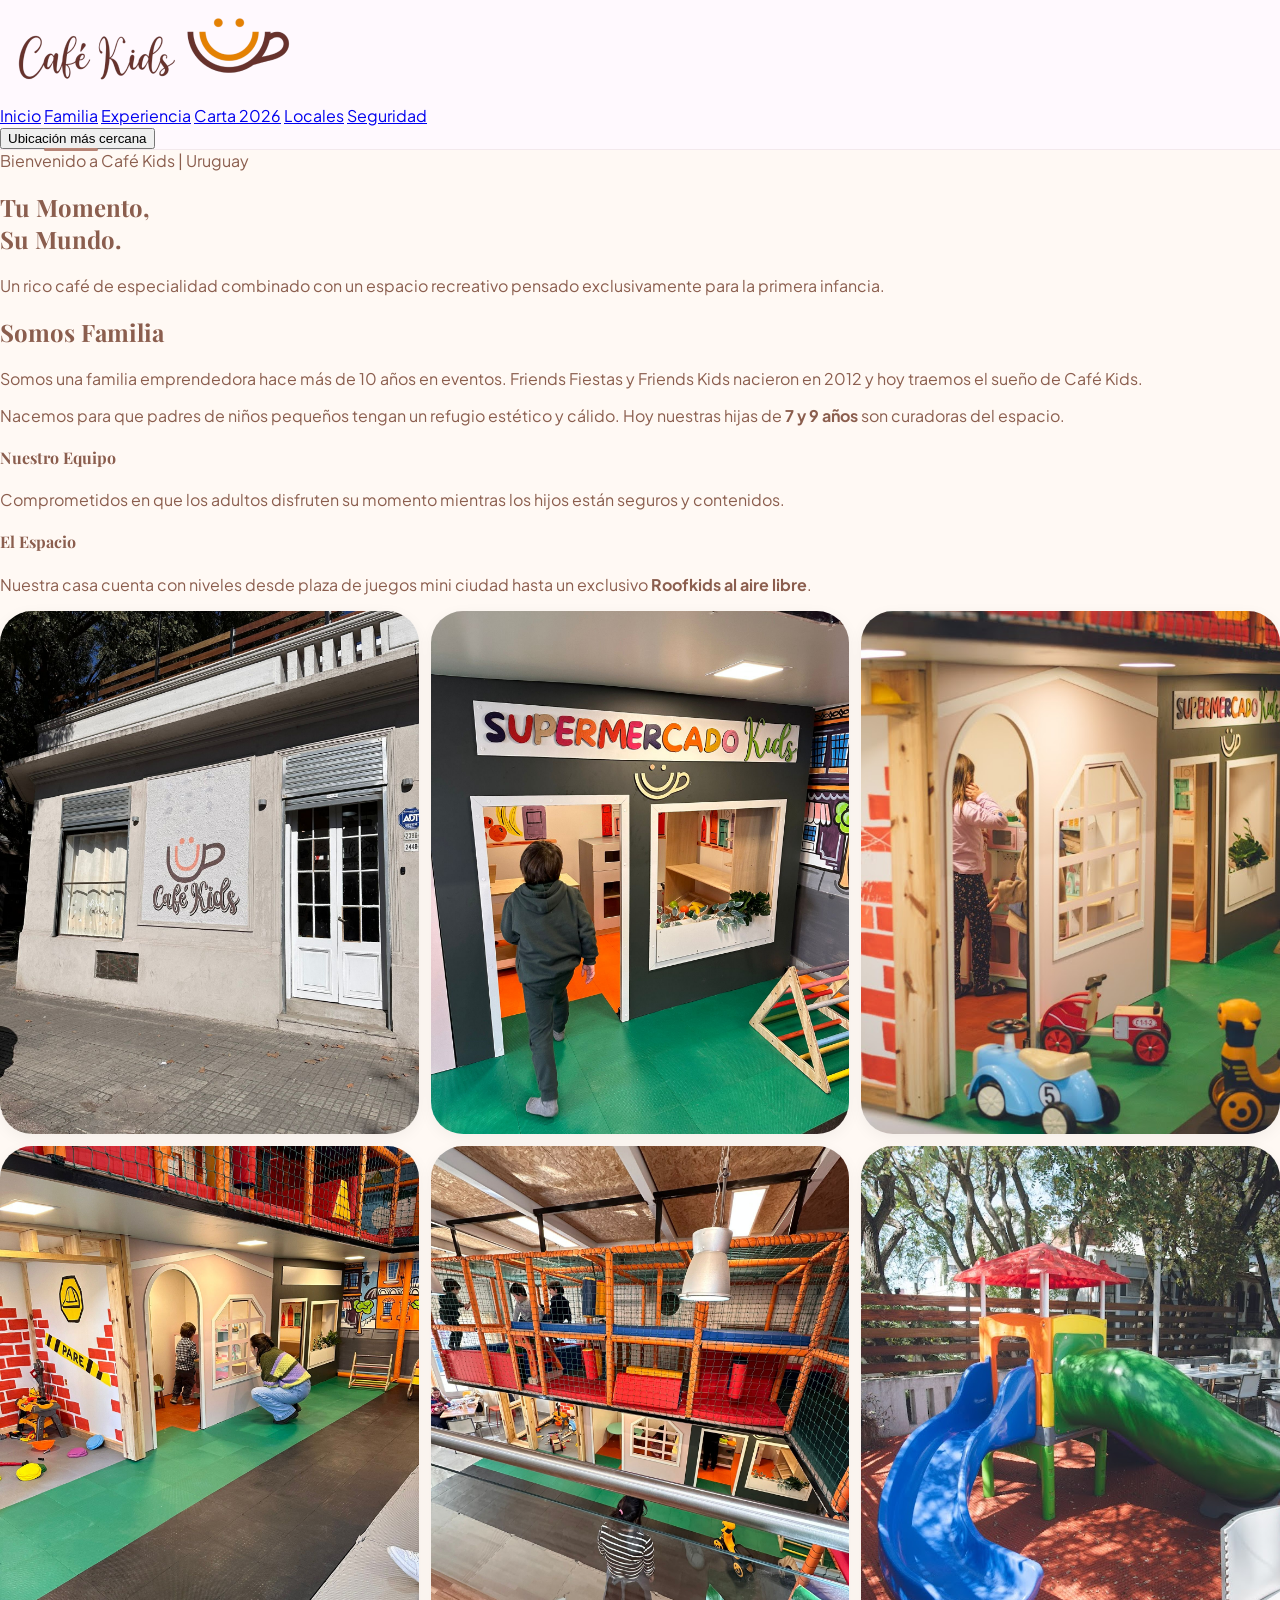
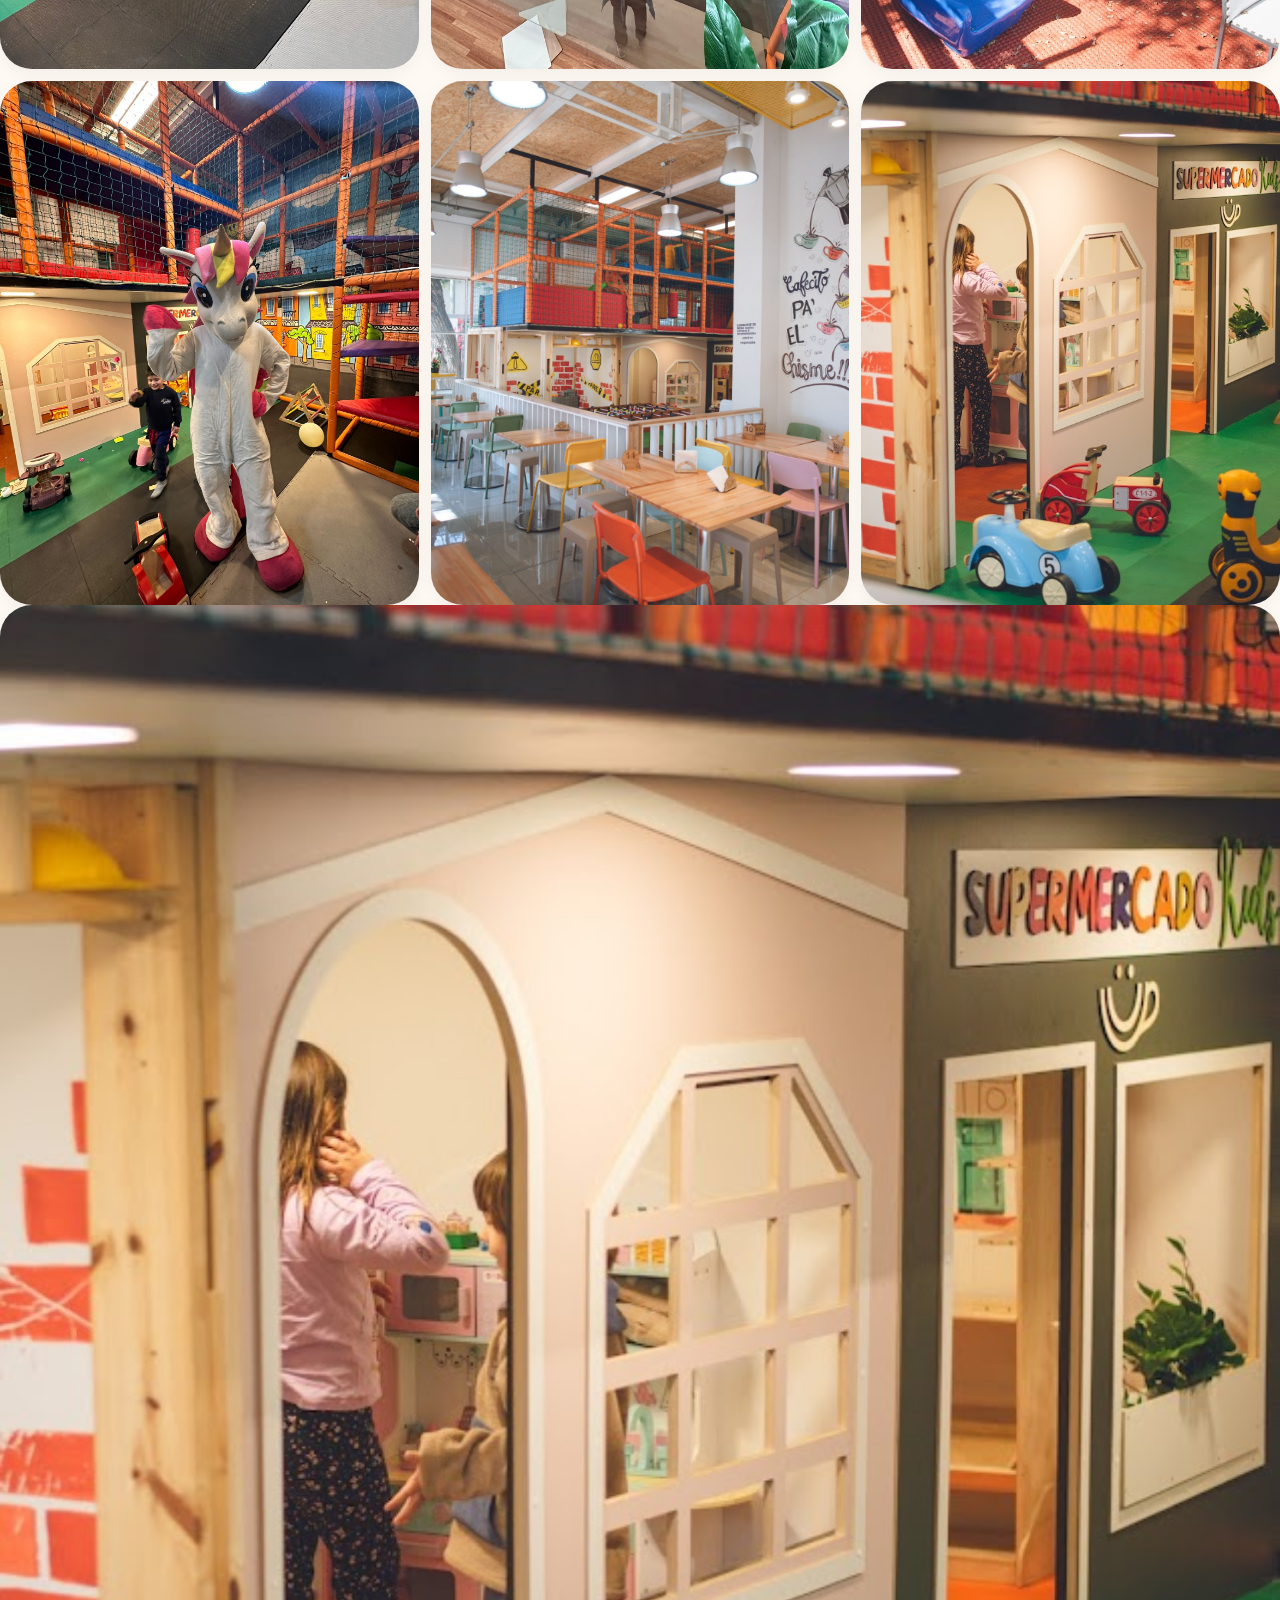
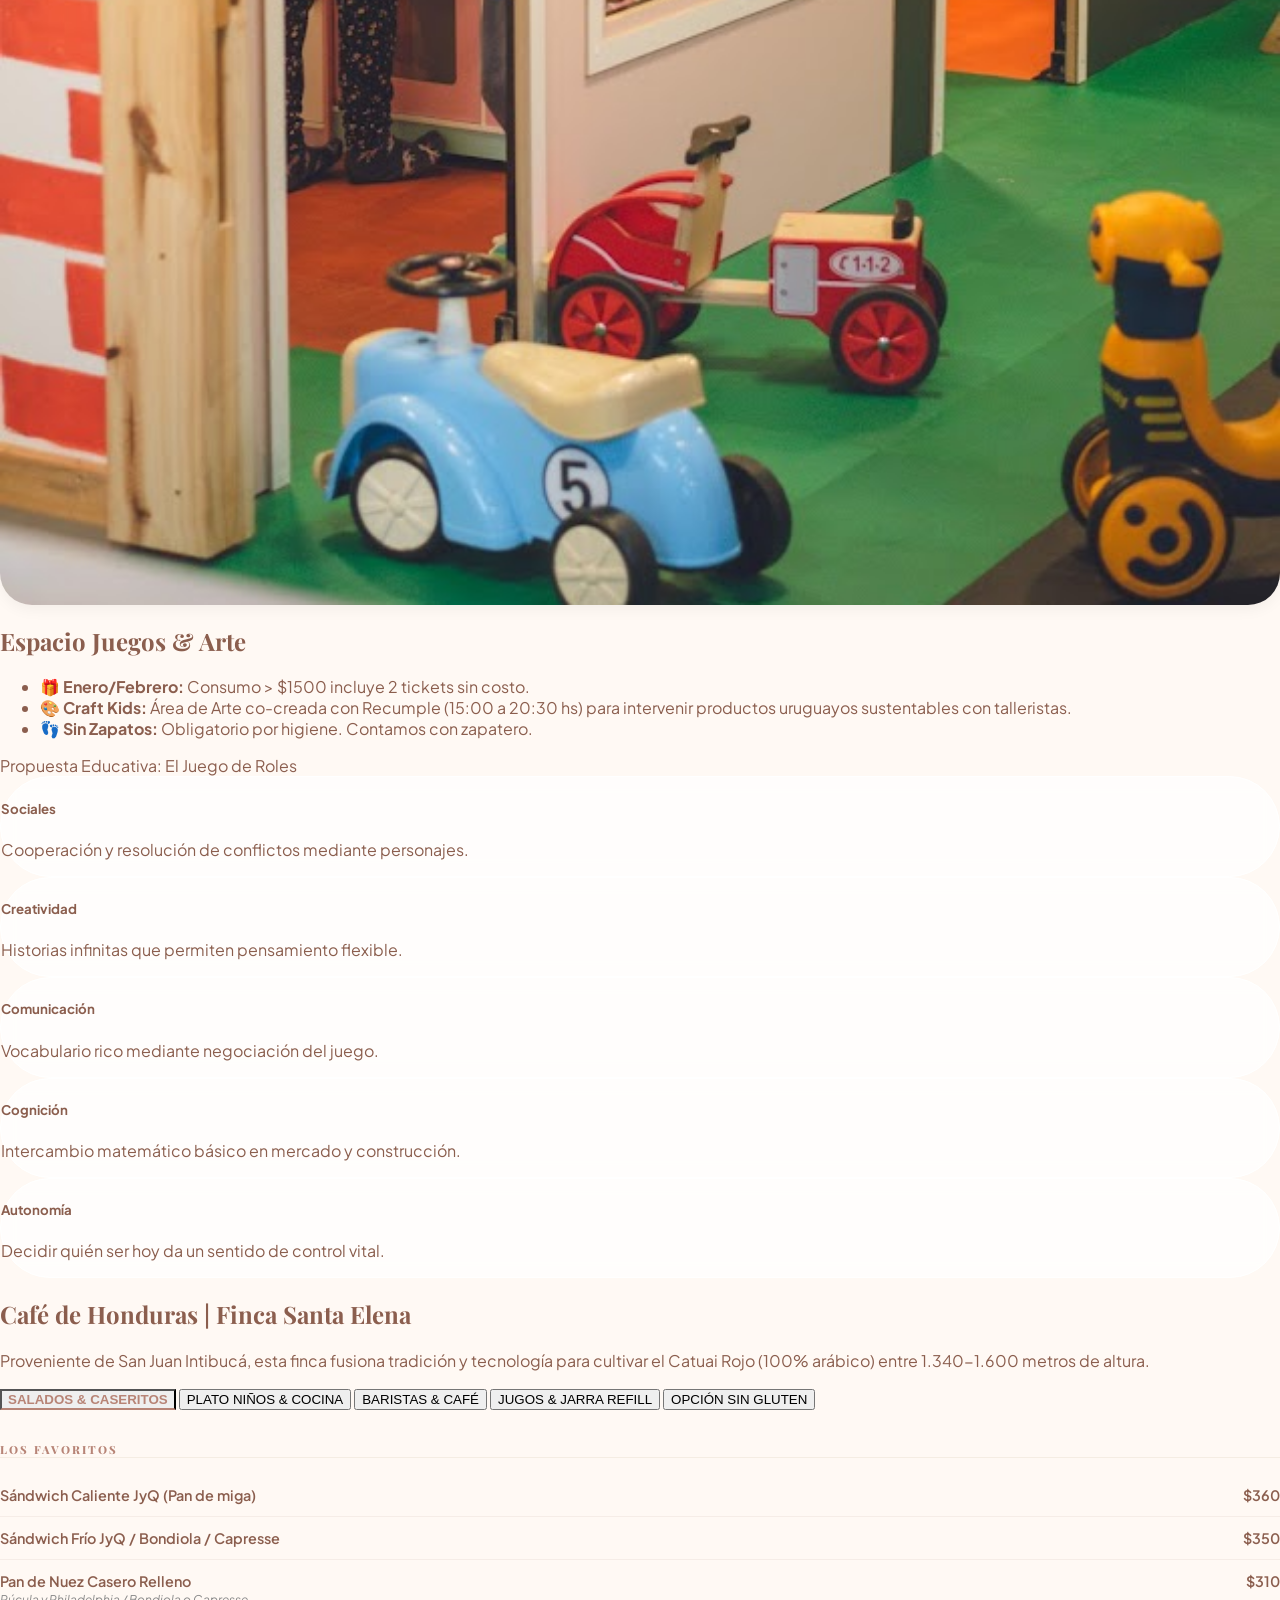
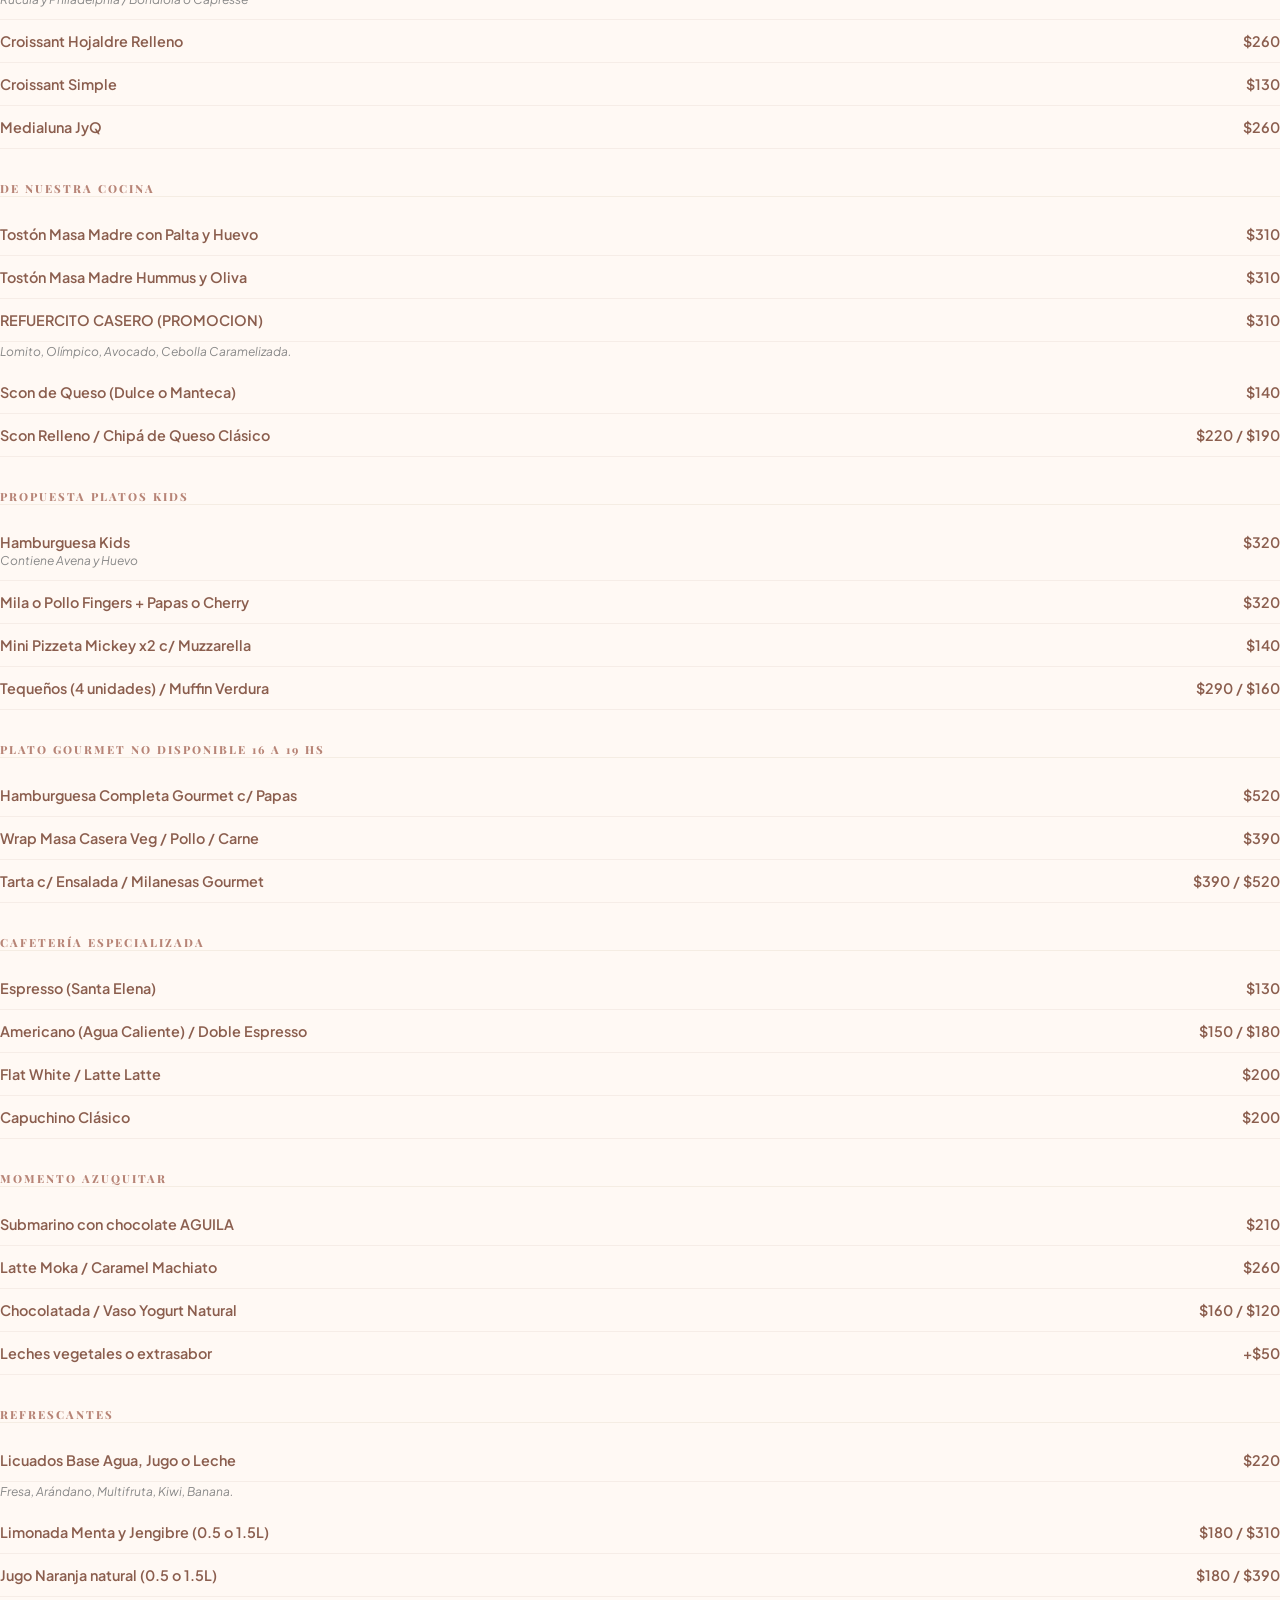
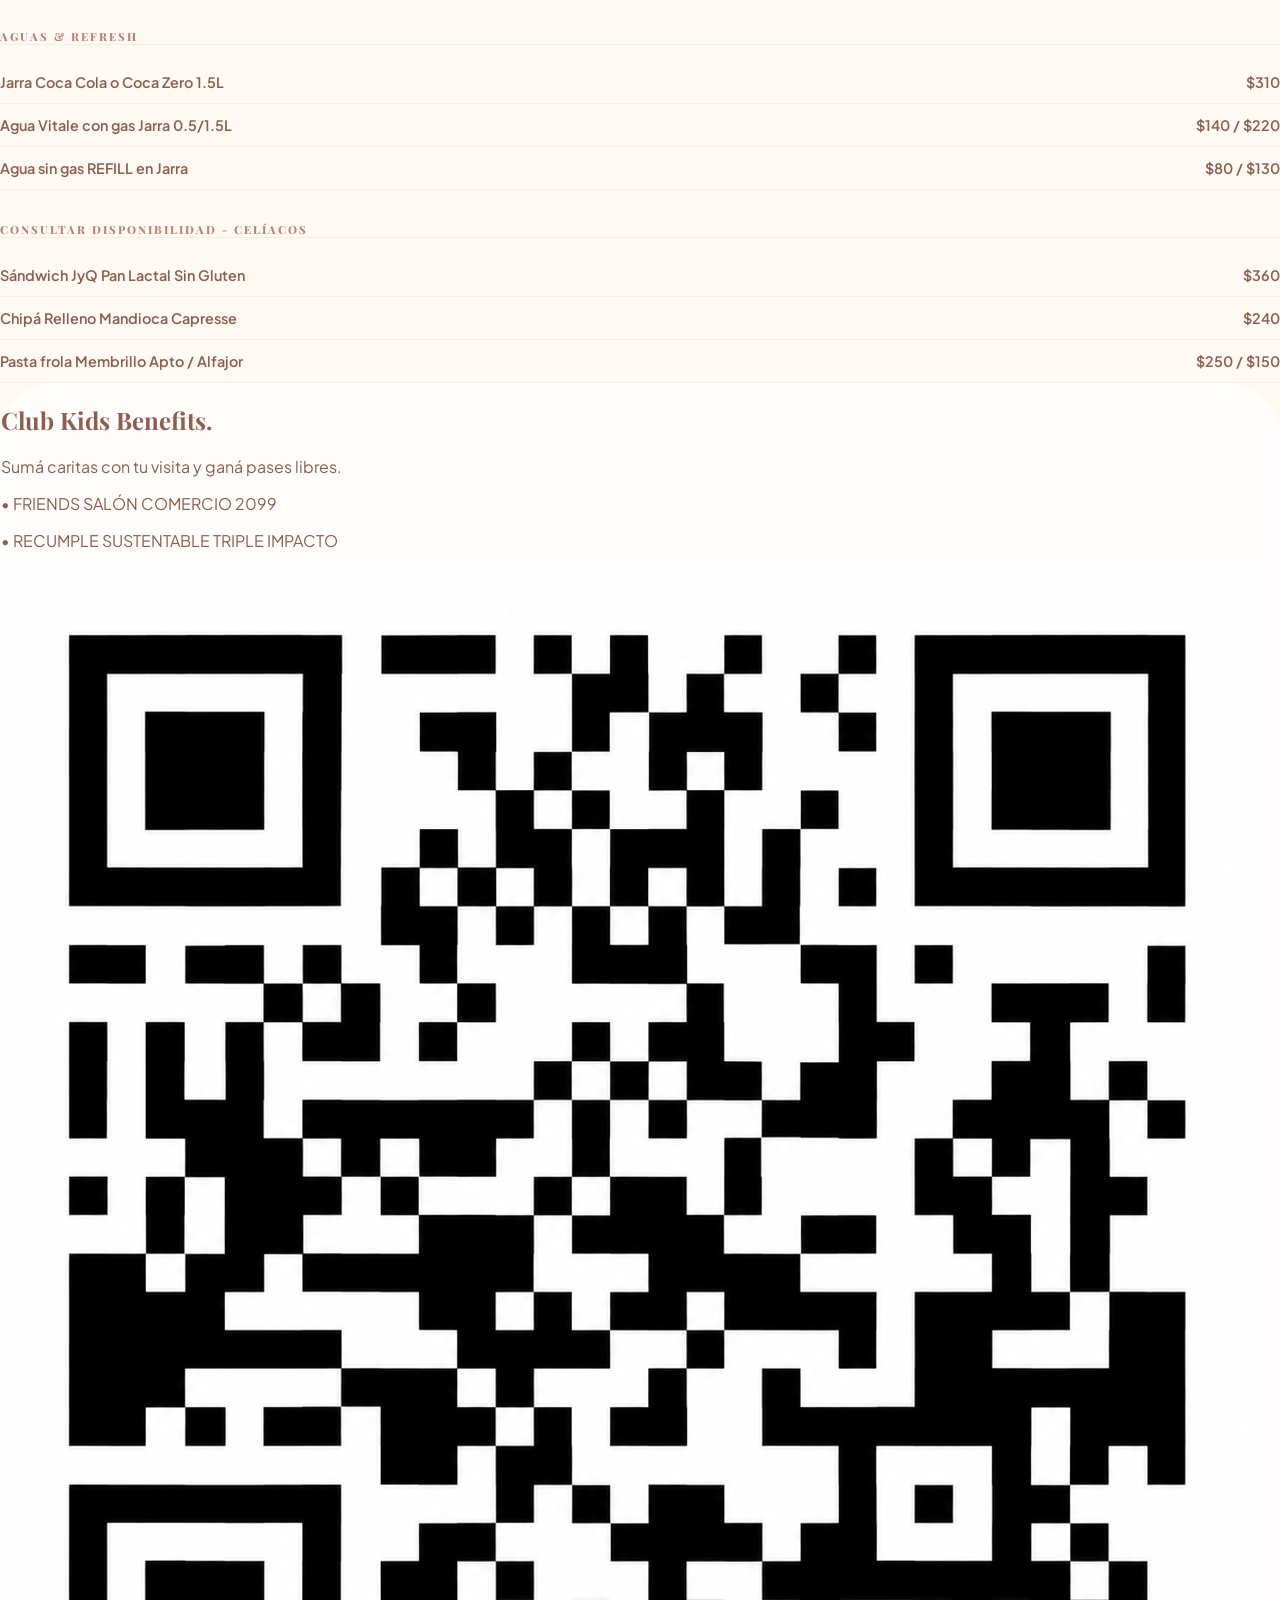
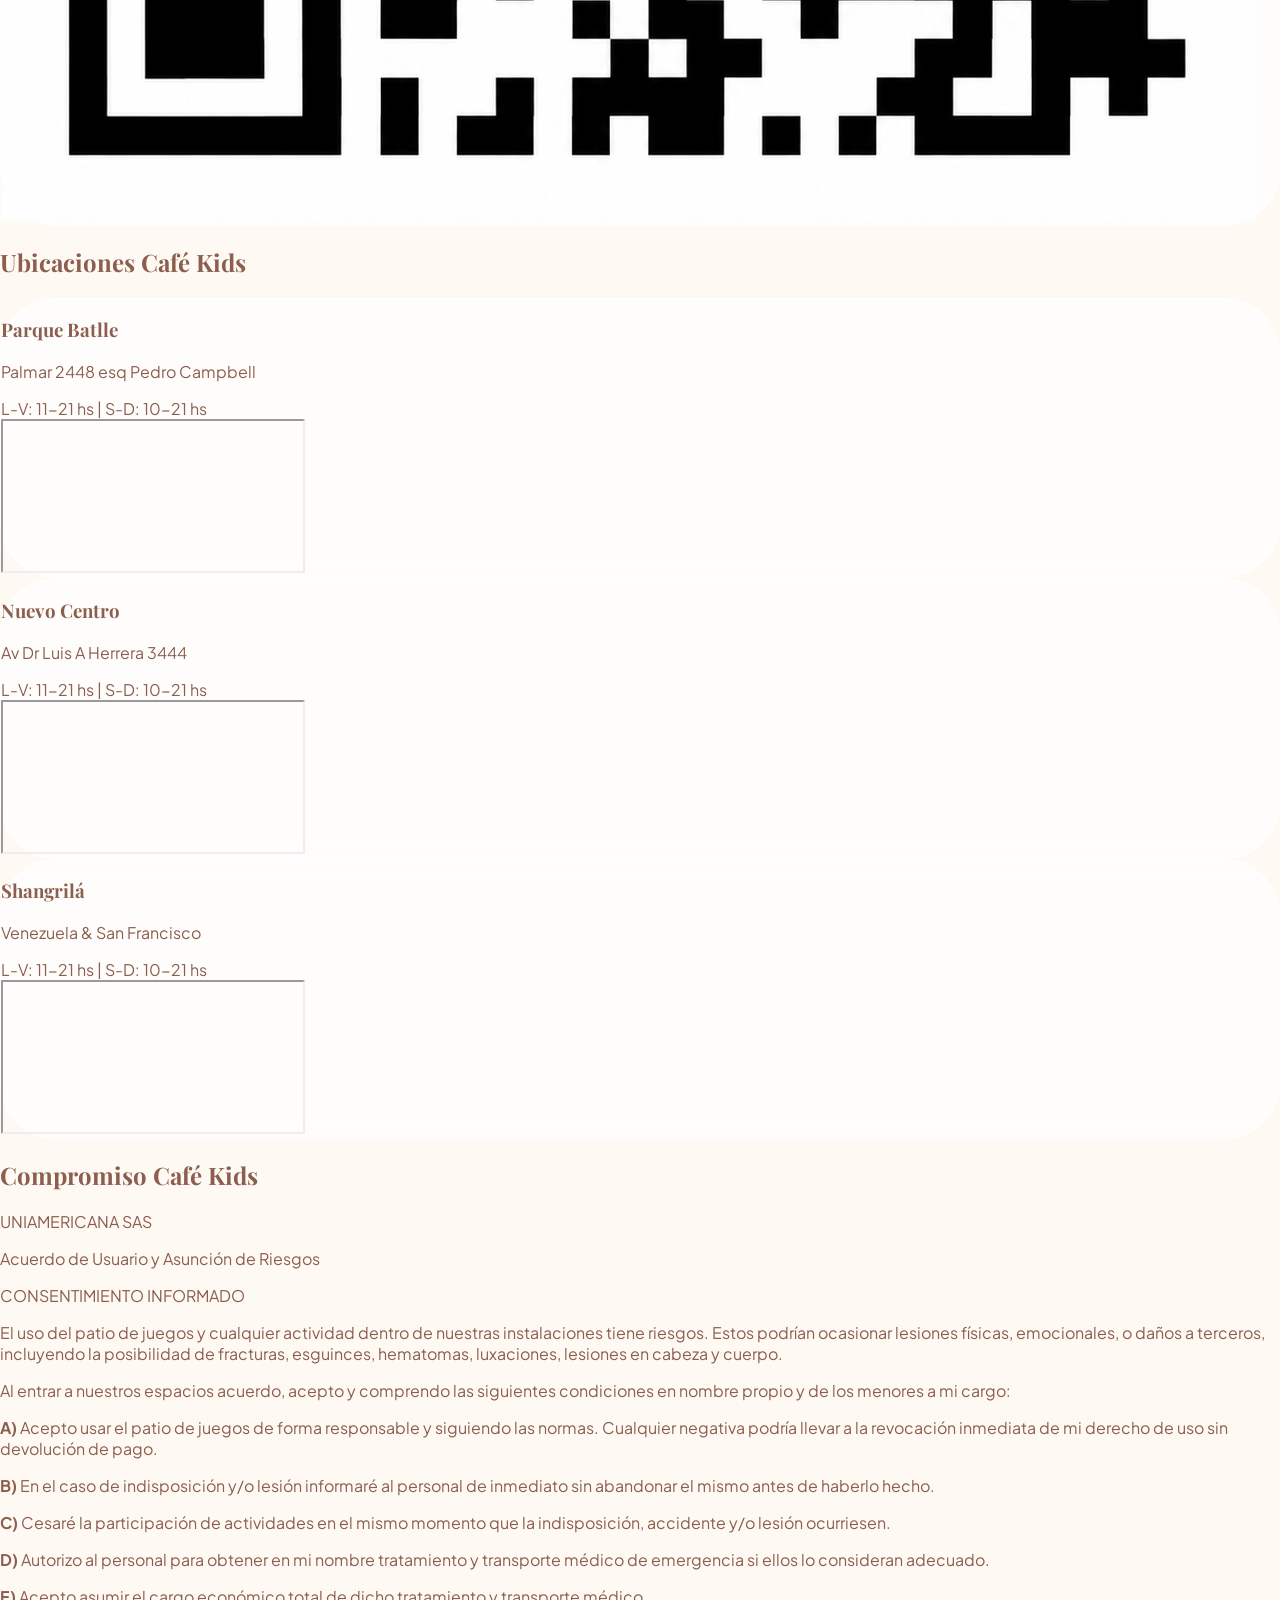
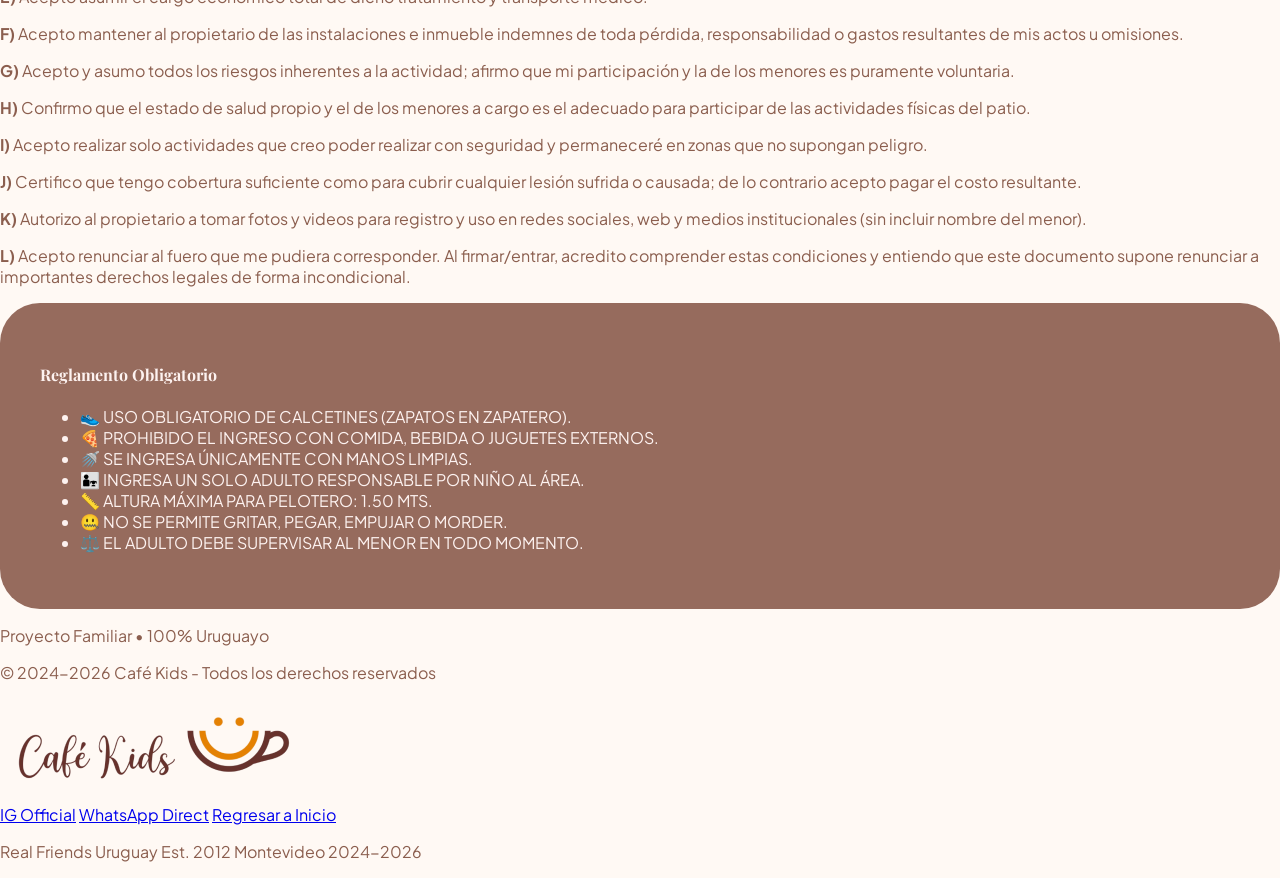
==== commit f38dd816: "Update index.html" ====
--- a/index.html
+++ b/index.html
@@ -482,7 +482,7 @@
     <!-- FOOTER -->
     <footer class="bg-white py-16 px-8 text-center border-t border-stone-50">
         <div class="max-w-4xl mx-auto space-y-16">
-            <img src="logo-cafekids.png" alt="Café Kids Final Logo"
+            <img src="img/logo-cafekids.png" alt="Café Kids Final Logo"
                 class="h-14 mx-auto opacity-50 transition-all grayscale hover:grayscale-0">
             <div
                 class="flex flex-wrap justify-center gap-12 text-[10px] font-black uppercase italic tracking-[0.4em] text-stone-300">
@@ -497,4 +497,4 @@
     <script src="script.js"></script>
 </body>
 
-</html>+</html>
